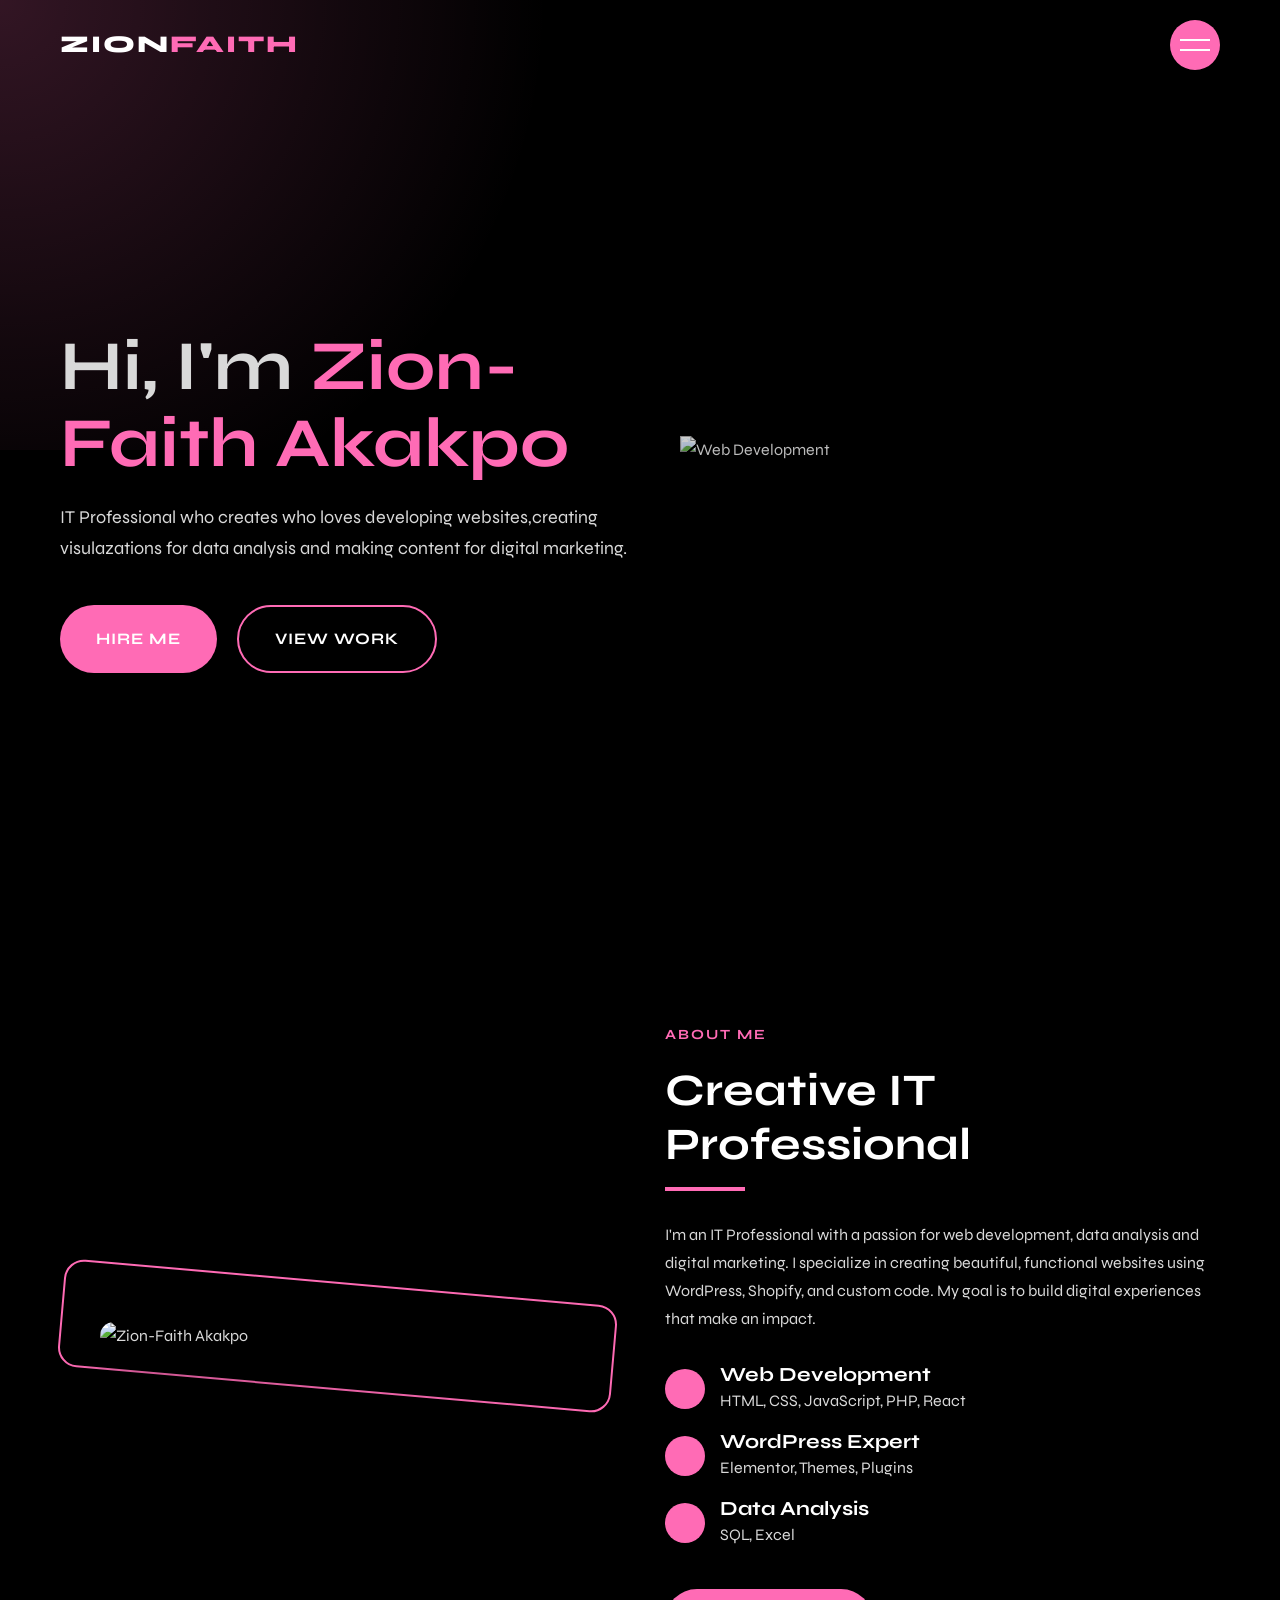
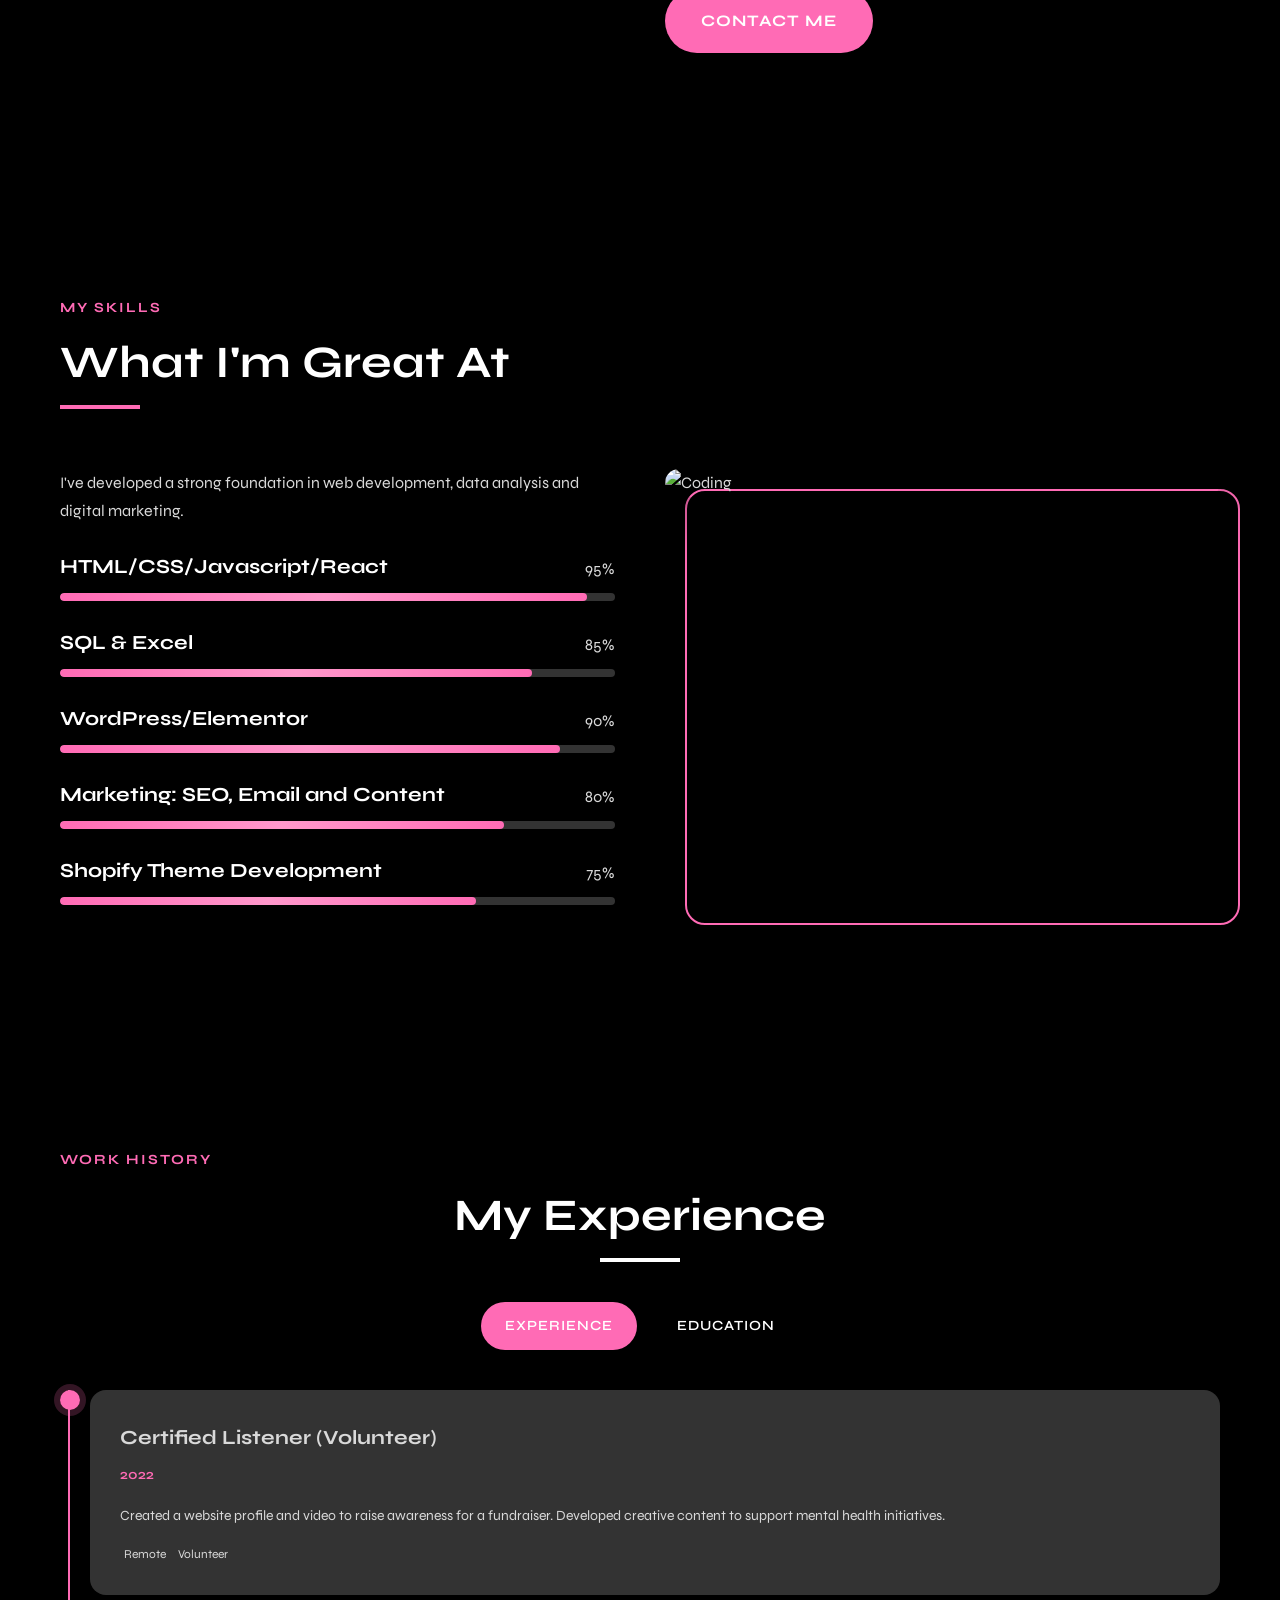
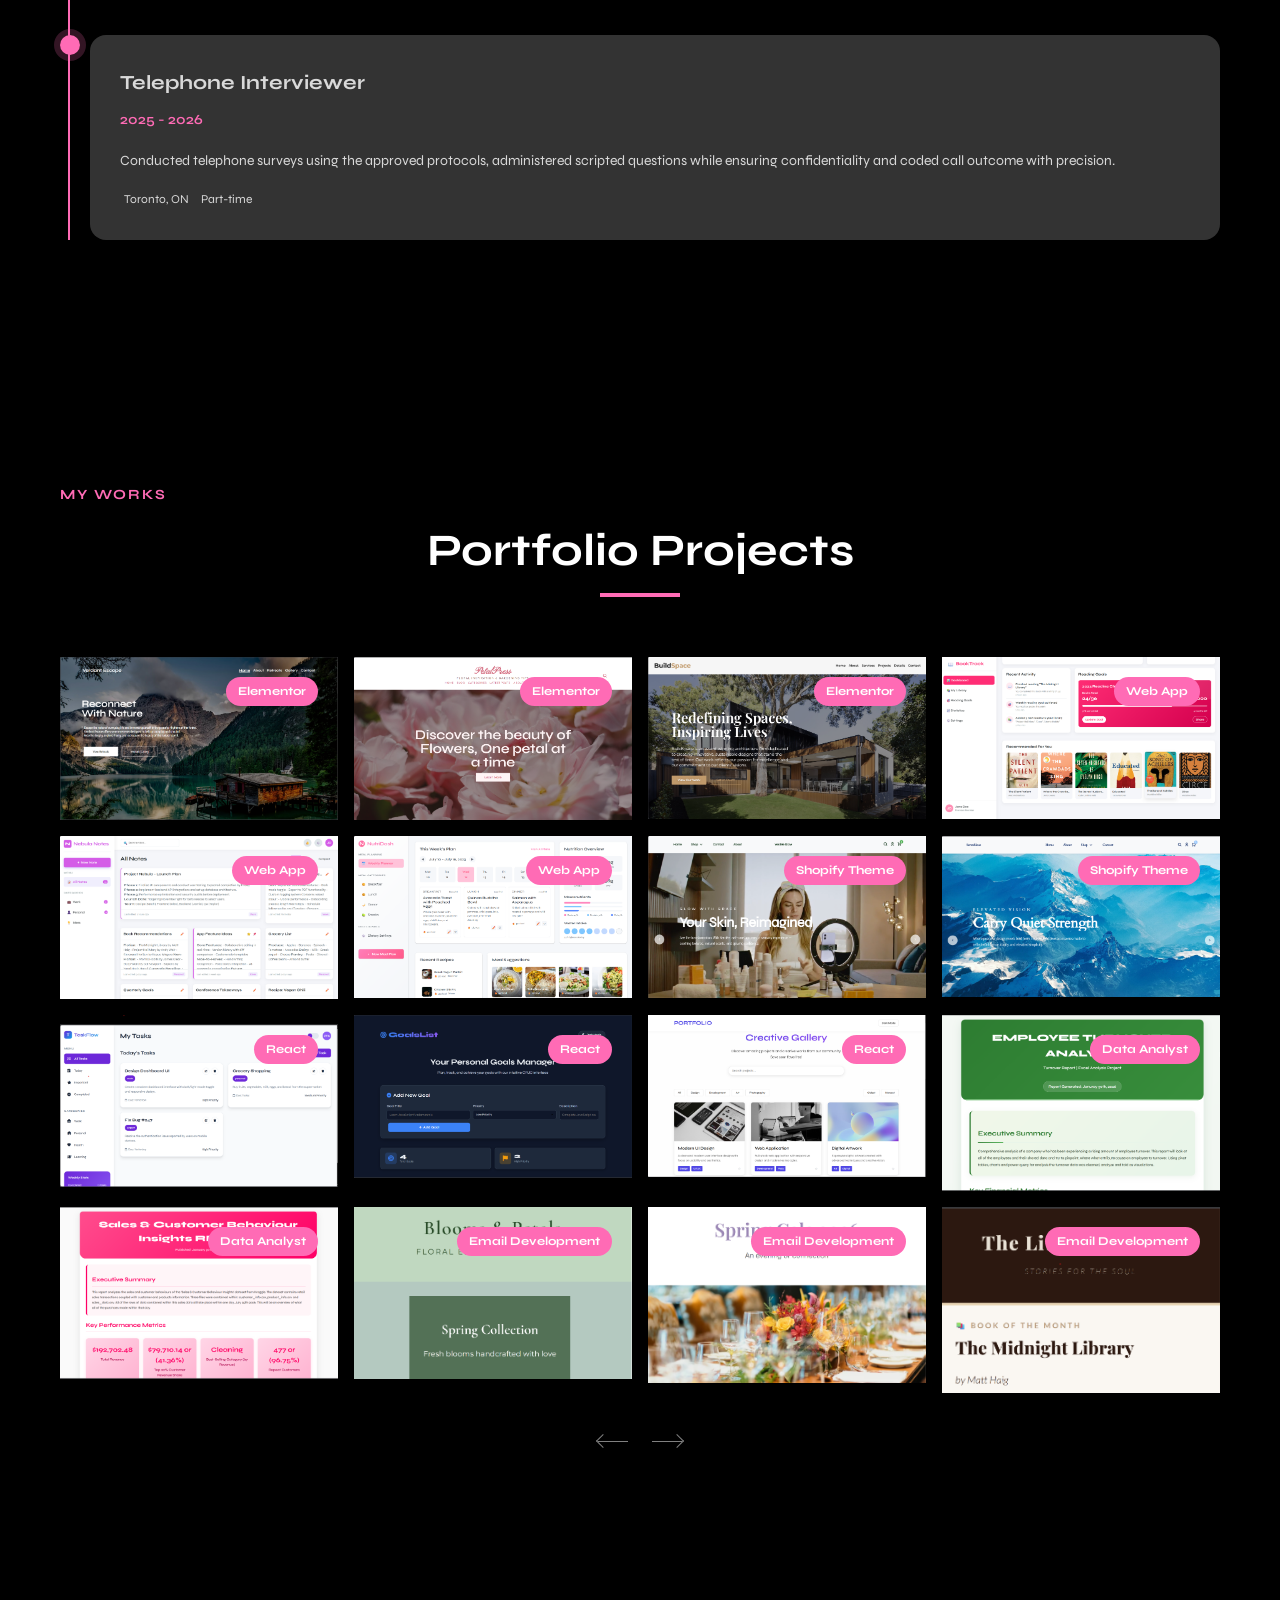
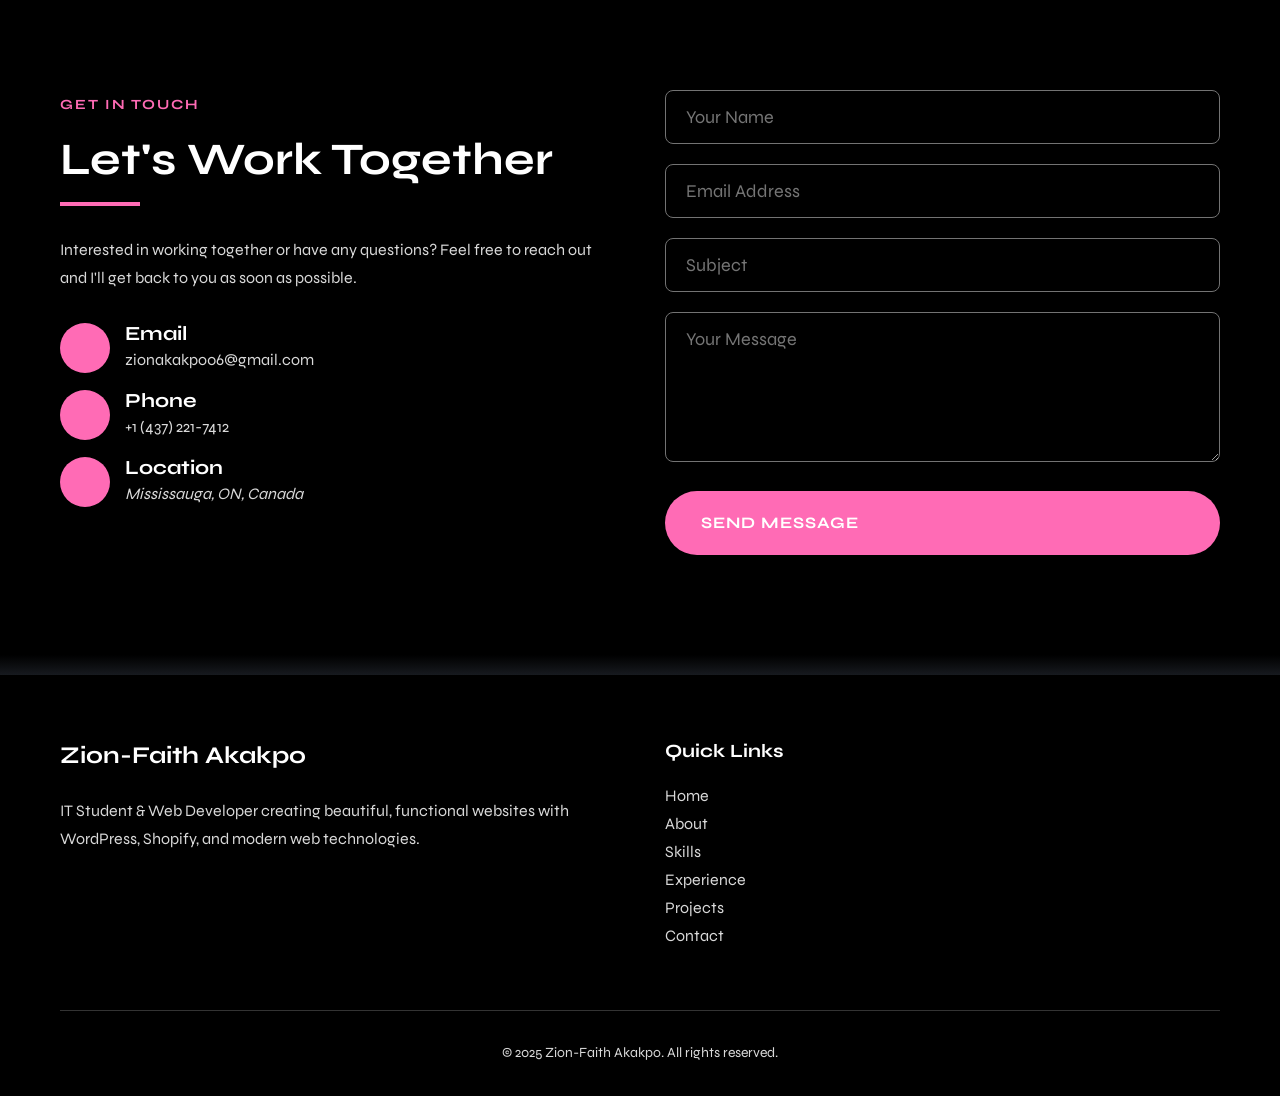
==== index.html @ a7932c6c "updated website" ====
<!DOCTYPE html>
<html lang="en">
<head>
  <meta charset="UTF-8">
  <meta name="viewport" content="width=device-width, initial-scale=1.0">
  <title>Zion-Faith Akakpo | IT Student & Web Developer</title>
  <link rel="preconnect" href="https://fonts.googleapis.com">
  <link rel="preconnect" href="https://fonts.gstatic.com" crossorigin>
  <link href="https://fonts.googleapis.com/css2?family=Syne:wght@400;600;700;800&display=swap" rel="stylesheet">
  <link rel="stylesheet" href="css/style.css">
</head>
<body>
  <!-- Preloader -->
  <div class="preloader" data-preloader>
    <div class="circle"></div>
  </div>

  <!-- Header -->
  <header class="header" data-header>
    <div class="container">
      <a href="#" class="logo">Zion<span>Faith</span></a>
      
      <button class="nav-toggle-btn" data-nav-toggler>
        <span class="line line-1"></span>
        <span class="line line-2"></span>
      </button>
      
      <nav class="navbar" data-navbar>
        <ul class="navbar-list">
          <li><a href="#home" class="navbar-link active">Home</a></li>
          <li><a href="#about" class="navbar-link">About</a></li>
          <li><a href="#skills" class="navbar-link">Skills</a></li>
          <li><a href="#experience" class="navbar-link">Experience</a></li>
          <li><a href="#portfolio" class="navbar-link">Projects</a></li>
          <li><a href="#contact" class="navbar-link">Contact</a></li>
        </ul>
      </nav>
      
      <div class="overlay" data-nav-toggler data-overlay></div>
    </div>
  </header>

  <!-- Hero Section -->
  <section class="hero" id="home">
    <div class="container">
      <div class="hero-content">
        <h1 class="hero-title">Hi, I'm <span>Zion-Faith Akakpo</span></h1>
        <p class="hero-text">
          IT Professional who creates who loves developing websites,creating visulazations for data analysis and making content for digital marketing.
        </p>
        <div class="hero-btns">
          <a href="#contact" class="btn">Hire Me</a>
          <a href="#portfolio" class="btn btn-outline">View Work</a>
        </div>
      </div>
      
      <div class="hero-banner">
        <img src="https://images.unsplash.com/photo-1571171637578-41bc2dd41cd2?ixlib=rb-4.0.3&ixid=M3wxMjA3fDB8MHxwaG90by1wYWdlfHx8fGVufDB8fHx8fA%3D%3D&auto=format&fit=crop&w=1470&q=80" alt="Web Development" loading="lazy">
      </div>
    </div>
  </section>

  <!-- About Section -->
  <section class="section about" id="about">
    <div class="container">
      <div class="about-banner">
        <div class="about-img img-holder">
          <img src="https://images.unsplash.com/photo-1555099962-4199c345e5dd?q=80&w=870&auto=format&fit=crop&ixlib=rb-4.1.0&ixid=M3wxMjA3fDB8MHxwaG90by1wYWdlfHx8fGVufDB8fHx8fA%3D%3D" alt="Zion-Faith Akakpo" loading="lazy">
        </div>
      </div>
      
      <div class="about-content">
        <p class="section-subtitle">About Me</p>
        <h2 class="h2 section-title">Creative IT Professional</h2>
        <p class="about-text">
          I'm an IT Professional with a passion for web development, data analysis and digital marketing. I specialize in creating beautiful, functional websites using WordPress, Shopify, and custom code. My goal is to build digital experiences that make an impact.
        </p>
        
        <ul class="about-list">
          <li class="about-item">
            <div class="about-item-icon">
              <ion-icon name="code-slash-outline"></ion-icon>
            </div>
            <div>
              <h3 class="h5">Web Development</h3>
              <p>HTML, CSS, JavaScript, PHP, React</p>
            </div>
          </li>
          
          <li class="about-item">
            <div class="about-item-icon">
              <ion-icon name="logo-wordpress"></ion-icon>
            </div>
            <div>
              <h3 class="h5">WordPress Expert</h3>
              <p>Elementor, Themes, Plugins</p>
            </div>
          </li>
          
          <li class="about-item">
            <div class="about-item-icon">
              <ion-icon name="cart-outline"></ion-icon>
            </div>
            <div>
              <h3 class="h5">Data Analysis</h3>
              <p>SQL, Excel</p>
            </div>
          </li>
        </ul>
        
        <a href="#contact" class="btn">Contact Me</a>
      </div>
    </div>
  </section>

  <!-- Skills Section -->
  <section class="section skills" id="skills">
    <div class="container">
      <p class="section-subtitle">My Skills</p>
      <h2 class="h2 section-title">What I'm Great At</h2>
      
      <div class="skills-content">
        <div>
          <p class="skills-text">
            I've developed a strong foundation in web development, data analysis and digital marketing.
          </p>
          
          <div class="skill-item">
            <div class="skill-top">
              <h3 class="h5">HTML/CSS/Javascript/React</h3>
              <span>95%</span>
            </div>
            <div class="skill-bar">
              <div class="skill-progress" style="width: 95%;"></div>
            </div>
          </div>
          
          <div class="skill-item">
            <div class="skill-top">
              <h3 class="h5">SQL & Excel</h3>
              <span>85%</span>
            </div>
            <div class="skill-bar">
              <div class="skill-progress" style="width: 85%;"></div>
            </div>
          </div>
          
          <div class="skill-item">
            <div class="skill-top">
              <h3 class="h5">WordPress/Elementor</h3>
              <span>90%</span>
            </div>
            <div class="skill-bar">
              <div class="skill-progress" style="width: 90%;"></div>
            </div>
          </div>
          
          <div class="skill-item">
            <div class="skill-top">
              <h3 class="h5">Marketing: SEO, Email and Content</h3>
              <span>80%</span>
            </div>
            <div class="skill-bar">
              <div class="skill-progress" style="width: 80%;"></div>
            </div>
          </div>
          
          <div class="skill-item">
            <div class="skill-top">
              <h3 class="h5">Shopify Theme Development</h3>
              <span>75%</span>
            </div>
            <div class="skill-bar">
              <div class="skill-progress" style="width: 75%;"></div>
            </div>
          </div>
        </div>
        
        <div class="skills-banner">
          <img src="https://images.unsplash.com/photo-1555066931-4365d14bab8c?ixlib=rb-4.0.3&ixid=M3wxMjA3fDB8MHxwaG90by1wYWdlfHx8fGVufDB8fHx8fA%3D%3D&auto=format&fit=crop&w=1470&q=80" alt="Coding" loading="lazy">
        </div>
      </div>
    </div>
  </section>

  <!-- Experience Section (Updated) -->
  <section class="section experience" id="experience">
    <div class="container">
      <p class="section-subtitle">Work History</p>
      <h2 class="h2 section-title center" style="text-align: center;">My Experience</h2>
      
      <div class="experience-tabs">
        <button class="experience-tab-btn active" data-tab-btn="work">Experience</button>
        <button class="experience-tab-btn" data-tab-btn="education">Education</button>
      </div>
      
      <div class="experience-tab-content active" data-tab-content="work">
        <div class="experience-timeline">
          <div class="experience-item">
            <div class="experience-card">
              <h3 class="card-title">Certified Listener (Volunteer)</h3>
              <p class="card-subtitle">2022</p>
              <p class="card-text">
                Created a website profile and video to raise awareness for a fundraiser. Developed creative content to support mental health initiatives.
              </p>
              <div class="card-meta">
                <div class="card-meta-item">
                  <ion-icon name="location-outline"></ion-icon>
                  <span>Remote</span>
                </div>
                <div class="card-meta-item">
                  <ion-icon name="time-outline"></ion-icon>
                  <span>Volunteer</span>
                </div>
              </div>
            </div>
          </div>

            <div class="experience-item">
            <div class="experience-card">
              <h3 class="card-title">Telephone Interviewer </h3>
              <p class="card-subtitle">2025 - 2026</p>
              <p class="card-text">
               Conducted telephone surveys using the approved protocols, administered scripted questions while ensuring confidentiality and coded call outcome with precision.
              </p>
              <div class="card-meta">
                <div class="card-meta-item">
                  <ion-icon name="location-outline"></ion-icon>
                  <span>Toronto, ON</span>
                </div>
                <div class="card-meta-item">
                  <ion-icon name="time-outline"></ion-icon>
                  <span>Part-time</span>
                </div>
              </div>
            </div>
          </div>
          
        </div>
      </div>
      
      <div class="experience-tab-content" data-tab-content="education">
        <div class="experience-timeline">
          <div class="experience-item">
            <div class="experience-card">
              <h3 class="card-title">Information Technology</h3>
              <p class="card-subtitle">York University (Current)</p>
              <p class="card-text">
                Currently pursuing a degree in Information Technology with a focus on web development and digital media.
              </p>
              <div class="card-meta">
                <div class="card-meta-item">
                  <ion-icon name="location-outline"></ion-icon>
                  <span>Toronto, ON</span>
                </div>
              </div>
            </div>
          </div>
        </div>
      </div>
    </div>
  </section>

   <section class="section portfolio" id="portfolio" aria-label="portfolio">
        <div class="container">

          <p class="section-subtitle">My Works</p>

          <h2 class="h2 section-title">Portfolio Projects</h2>

          <div class="slider" data-slider>

            <ul class="slider-container" data-slider-container>

              <li class="slider-item">
                <div class="portfolio-card">
                  <span class="card-badge">Elementor</span>
                  <div class="img-holder" style="--width: 600; --height: 400;">
                    <img src="images/escape.png" width="600" height="400" loading="lazy" alt="E-commerce Platform" class="img-cover">
                  </div>

                  <a href="https://verdant-escape.netlify.app/" class="layer-link" aria-label="More about NovaShop project">
                     <div class="card-content">
                    <h3 class="h3 card-title">Verdant Escape</h3>
                    <p class="card-text">A calming retreat website inspired by nature and outdoor wellness.</p>
                  </div>
                  </a>
                </div>
              </li>
             
          

              <li class="slider-item">
                <div class="portfolio-card">
                  <span class="card-badge">Elementor</span>
                  <div class="img-holder" style="--width: 600; --height: 400;">
                    <img src="images/petalpress.png" width="600" height="400" loading="lazy" alt="Analytics Dashboard" class="img-cover">
                  </div>

                  <a href="https://petalpress.netlify.app/" class="layer-link" aria-label="More about DataViz Pro project">
                      <div class="card-content">
                    <h3 class="h3 card-title">PetalPress</h3>
                    <p class="card-text">A floral-themed blog layout for flower lovers and nature writers.</p>
                  </div>
                  </a>
                </div>
              </li>

              <li class="slider-item">
                <div class="portfolio-card">
                  <span class="card-badge">Elementor</span>
                  <div class="img-holder" style="--width: 600; --height: 400;">
                    <img src="images/buildspace.png" width="600" height="400" loading="lazy" alt="Fitness App" class="img-cover">
                  </div>


                  <a href="https://buildspacce.netlify.app/" class="layer-link" aria-label="More about FitTrack project">
                     <div class="card-content">
                    <h3 class="h3 card-title">BuildSpace</h3>
                    <p class="card-text">Minimal, bold portfolio site for a modern architecture firm.</p>
                  </div>
                  </a>
                </div>
              </li>

                <li class="slider-item">
                <div class="portfolio-card">
                  <span class="card-badge">Web App</span>
                  <div class="img-holder" style="--width: 600; --height: 400;">
                    <img src="images/booktrack.png" width="600" height="400" loading="lazy" alt="E-commerce Platform" class="img-cover">
                  </div> 

                  <a href="https://booktrackk.netlify.app/" class="layer-link" aria-label="More about NovaShop project">
                     <div class="card-content">
                    <h3 class="h3 card-title">BookTrack</h3>
                    <p class="card-text">Track your book reading progress with a clean dashboard interface.</p>
                  </div>
                  </a>
                </div>
              </li>
             
          

              <li class="slider-item">
                <div class="portfolio-card">
                  <span class="card-badge">Web App</span>
                  <div class="img-holder" style="--width: 600; --height: 400;">
                    <img src="images/notes.png" width="600" height="400" loading="lazy" alt="Analytics Dashboard" class="img-cover">
                  </div>

                  <a href="https://nebulanotess.netlify.app/" class="layer-link" aria-label="More about DataViz Pro project">
                  <div class="card-content">
                    <h3 class="h3 card-title">Nebula Notes</h3>
                    <p class="card-text">Organize and store notes with a simple, intuitive note-taking tool.</p>
                  </div>
                  </a>
                </div>
              </li>

              <li class="slider-item">
                <div class="portfolio-card">
                  <span class="card-badge">Web App</span>
                  <div class="img-holder" style="--width: 600; --height: 400;">
                    <img src="images/nutridash.png" width="600" height="400" loading="lazy" alt="Fitness App" class="img-cover">
                  </div>

              
                  <a href="https://nutriidash.netlify.app/" class="layer-link" aria-label="More about FitTrack project">
                     <div class="card-content">
                    <h3 class="h3 card-title">NutriDash</h3>
                    <p class="card-text">Plan weekly meals with this personal meal-planning dashboard.</p>
                  </div>
                  </a>
                </div>
              </li>

               <li class="slider-item">
                <div class="portfolio-card">
                  <span class="card-badge">Shopify Theme</span>
                  <div class="img-holder" style="--width: 600; --height: 400;">
                    <img src="images/verdee.png" width="600" height="400" loading="lazy" alt="Analytics Dashboard" class="img-cover">
                  </div>

                  
                <a href="https://verdee-glow.myshopify.com" class="layer-link" aria-label="More about DataViz Pro project">
                    <div class="card-content">
                    <h3 class="h3 card-title">Verdee</h3>
                    <p class="card-text">Elegant green skincare Shopify theme made for skin shops.</p>
                    <p>Password: <strong>verdee</strong></p>
                  </div>
                  </a>
                </div>
              </li>

              <li class="slider-item">
                <div class="portfolio-card">
                  <span class="card-badge">Shopify Theme</span>
                  <div class="img-holder" style="--width: 600; --height: 400;">
                    <img src="images/serene.png" width="600" height="400" loading="lazy" alt="Fitness App" class="img-cover">
                  </div>

                 
                  <a href="https://serenbleue.myshopify.com/" class="layer-link" aria-label="More about FitTrack project">
                     <div class="card-content">
                    <h3 class="h3 card-title">SereneBleue</h3>
                    <p class="card-text"> Soft, minimalist Shopify theme for purse and accessory shops.</p>
                     <p>Password: <strong>serene</strong></p>

                  </div>
                  </a>
                </div>
              </li>


              <!-- React -->
                <li class="slider-item">
                <div class="portfolio-card">
                  <span class="card-badge">React</span>
                  <div class="img-holder" style="--width: 600; --height: 400;">
                    <img src="images/taskflow.png" width="600" height="400" loading="lazy" alt="Fitness App" class="img-cover">
                  </div>

                 
                  <a href="https://tasksfloww.netlify.app/" class="layer-link" aria-label="More about FitTrack project">
                     <div class="card-content">
                    <h3 class="h3 card-title">TaskFlow</h3>
                    <p class="card-text">A task dashboard that helps users keep track of their tasks.</p>
                  </div>
                  </a>
                </div>
              </li>

               <li class="slider-item">
                <div class="portfolio-card">
                  <span class="card-badge">React</span>
                  <div class="img-holder" style="--width: 600; --height: 400;">
                    <img src="images/goallist.png" width="600" height="400" loading="lazy" alt="Fitness App" class="img-cover">
                  </div>

                 
                  <a href="https://goallists.netlify.app/" class="layer-link" aria-label="More about FitTrack project">
                     <div class="card-content">
                    <h3 class="h3 card-title">GoalList</h3>
                    <p class="card-text">A goal dashboard that helps users keep track of their goals!</p>
                  </div>
                  </a>
                </div>
              </li>


               <li class="slider-item">
                <div class="portfolio-card">
                  <span class="card-badge">React</span>
                  <div class="img-holder" style="--width: 600; --height: 400;">
                    <img src="images/creative.png" width="600" height="400" loading="lazy" alt="Fitness App" class="img-cover">
                  </div>

                 
                  <a href="https://creativeeprofile.netlify.app/" class="layer-link" aria-label="More about FitTrack project">
                     <div class="card-content">
                    <h3 class="h3 card-title">Creative Profile</h3>
                    <p class="card-text">A creative gallery where user can add their projects to a community!</p>
                  </div>
                  </a>
                </div>
              </li>

            <!-- Data Analyst -->


                <li class="slider-item">
                <div class="portfolio-card">
                  <span class="card-badge">Data Analyst</span>
                  <div class="img-holder" style="--width: 600; --height: 400;">
                    <img src="images/excel.png" width="600" height="400" loading="lazy" alt="Fitness App" class="img-cover">
                  </div>

                 
                  <a href="https://creativeeprofile.netlify.app/" class="layer-link" aria-label="More about FitTrack project">
                     <div class="card-content">
                    <h3 class="h3 card-title">Employee Turnover Report</h3>
                    <p class="card-text"></p>
                  </div>
                  </a>
                </div>
              </li>
              
                 <li class="slider-item">
                <div class="portfolio-card">
                  <span class="card-badge">Data Analyst</span>
                  <div class="img-holder" style="--width: 600; --height: 400;">
                    <img src="images/sql.png" width="600" height="400" loading="lazy" alt="Fitness App" class="img-cover">
                  </div>

                 
                  <a href="https://creativeeprofile.netlify.app/" class="layer-link" aria-label="More about FitTrack project">
                     <div class="card-content">
                    <h3 class="h3 card-title">Sales Analysis Report</h3>
                  </div>
                  </a>
                </div>
              </li>

                <li class="slider-item">
                <div class="portfolio-card">
                  <span class="card-badge">Email Development</span>
                  <div class="img-holder" style="--width: 600; --height: 400;">
                    <img src="images/blooms.png" width="600" height="400" loading="lazy" alt="Fitness App" class="img-cover">
                  </div>

                 
                  <a href="https://bloomsandpetalss.netlify.app/" class="layer-link" aria-label="More about FitTrack project">
                     <div class="card-content">
                    <h3 class="h3 card-title">Blooms & Petals</h3>
                  </div>
                  </a>
                </div>
              </li>

                 <li class="slider-item">
                <div class="portfolio-card">
                  <span class="card-badge">Email Development</span>
                  <div class="img-holder" style="--width: 600; --height: 400;">
                    <img src="images/spring.png" width="600" height="400" loading="lazy" alt="Fitness App" class="img-cover">
                  </div>

                 
                  <a href="https://spring-gala.netlify.app/" class="layer-link" aria-label="More about FitTrack project">
                     <div class="card-content">
                    <h3 class="h3 card-title">Spring Gala</h3>
                  </div>
                  </a>
                </div>
              </li>

                 <li class="slider-item">
                <div class="portfolio-card">
                  <span class="card-badge">Email Development</span>
                  <div class="img-holder" style="--width: 600; --height: 400;">
                    <img src="images/literary.png" width="600" height="400" loading="lazy" alt="Fitness App" class="img-cover">
                  </div>

                 
                  <a href="https://literaryledger.netlify.app/" class="layer-link" aria-label="More about FitTrack project">
                     <div class="card-content">
                    <h3 class="h3 card-title">Literary Ledger</h3>
                  </div>
                  </a>
                </div>
              </li>
              

              
            </ul>


            <div class="slider-controls">
              <button class="slider-control prev" data-slider-prev aria-label="Slide to previous item">
                <div class="line"></div>
                <div class="arrow"></div>
              </button>

              <button class="slider-control next" data-slider-next aria-label="Slide to next item">
                <div class="line"></div>
                <div class="arrow"></div>
              </button>
            </div>

          </div>

        </div>
   </section>


  <!-- Contact Section -->
  <section class="section contact" id="contact">
    <div class="container">
      <div class="contact-content">
        <p class="section-subtitle">Get In Touch</p>
        <h2 class="h2 section-title">Let's Work Together</h2>
        <p class="contact-text">
          Interested in working together or have any questions? Feel free to reach out and I'll get back to you as soon as possible.
        </p>
        
        <ul class="contact-list">
          <li class="contact-item">
            <div class="contact-item-icon">
              <ion-icon name="mail-outline"></ion-icon>
            </div>
            <div>
              <h3 class="h5">Email</h3>
              <a href="mailto:zionakakpo06@gmail.com" class="contact-link">zionakakpo06@gmail.com</a>
            </div>
          </li>
          
          <li class="contact-item">
            <div class="contact-item-icon">
              <ion-icon name="call-outline"></ion-icon>
            </div>
            <div>
              <h3 class="h5">Phone</h3>
              <a href="tel:+14372217412" class="contact-link">+1 (437) 221-7412</a>
            </div>
          </li>
          
          <li class="contact-item">
            <div class="contact-item-icon">
              <ion-icon name="location-outline"></ion-icon>
            </div>
            <div>
              <h3 class="h5">Location</h3>
              <address class="contact-link">Mississauga, ON, Canada</address>
            </div>
          </li>
        </ul>
      </div>
      
      <form action="" class="contact-form">
        <div class="input-wrapper">
          <input type="text" name="name" placeholder="Your Name" required class="input-field">
        </div>
        
        <div class="input-wrapper">
          <input type="email" name="email" placeholder="Email Address" required class="input-field">
        </div>
        
        <div class="input-wrapper">
          <input type="text" name="subject" placeholder="Subject" required class="input-field">
        </div>
        
        <div class="input-wrapper">
          <textarea name="message" placeholder="Your Message" required class="input-field"></textarea>
        </div>
        
        <button type="submit" class="btn form-btn">
          <span class="span">Send Message</span>
          <ion-icon name="paper-plane-outline"></ion-icon>
        </button>
      </form>
    </div>
  </section>

  <!-- Footer -->
  <footer class="footer">
    <div class="container">
      <div class="footer-top">
        <div>
          <h3 class="footer-title">Zion-Faith Akakpo</h3>
          <p class="footer-text">
            IT Student & Web Developer creating beautiful, functional websites with WordPress, Shopify, and modern web technologies.
          </p>
          
          <ul class="social-list">
            <li>
              <a href="https://github.com/faisy227" class="social-link">
                <ion-icon name="logo-github"></ion-icon>
              </a>
            </li>
            <li>
              <a href="https://www.linkedin.com/in/zion-faith-akakpo-7538b4277/" class="social-link">
                <ion-icon name="logo-linkedin"></ion-icon>
              </a>
            </li>
            <li>
              <a href="https://www.frontendmentor.io/profile/faisy227" class="social-link">
               <ion-icon name="storefront-outline"></ion-icon>
              </a>
            </li>
            <!-- <li>
              <a href="#" class="social-link">
                <ion-icon name="logo-twitter"></ion-icon>
              </a>
            </li> -->
          </ul>
        </div>
        
        <div>
          <h3 class="footer-list-title">Quick Links</h3>
          <ul class="footer-list">
            <li><a href="#home" class="footer-link">Home</a></li>
            <li><a href="#about" class="footer-link">About</a></li>
            <li><a href="#skills" class="footer-link">Skills</a></li>
            <li><a href="#experience" class="footer-link">Experience</a></li>
            <li><a href="#portfolio" class="footer-link">Projects</a></li>
            <li><a href="#contact" class="footer-link">Contact</a></li>
          </ul>
        </div>
      </div>
      
      <div class="footer-bottom">
        <p class="copyright">
          &copy; 2025 Zion-Faith Akakpo. All rights reserved.
        </p>
      </div>
    </div>
  </footer>

  <!-- Scripts -->
  <script src="js/script.js"></script>
  <script src="https://cdn.jsdelivr.net/npm/@emailjs/browser@3/dist/email.min.js"></script>
  <script src="js/contact.js"></script>
  <script type="module" src="https://unpkg.com/ionicons@5.5.2/dist/ionicons/ionicons.esm.js"></script>
  <script nomodule src="https://unpkg.com/ionicons@5.5.2/dist/ionicons/ionicons.js"></script>
  
</body>
</html>
---- css/style.css ----
/*-----------------------------------*\
      #CUSTOM PROPERTY
    \*-----------------------------------*/
    :root {
      --black: hsl(0, 0%, 0%);
      --white: hsl(0, 0%, 100%);
      --pink: hsl(330, 100%, 71%);
      --pink-light: hsl(330, 100%, 81%);
      --pink-dark: hsl(330, 100%, 61%);
      --gray: hsl(0, 0%, 45%);
      --gray-light: hsl(0, 0%, 85%);
      --gray-dark: hsl(0, 0%, 20%);
        --raisin-black: hsla(231, 10%, 14%, 1);
      --roman-silver: hsla(229, 10%, 57%, 1);
      --eerie-black: hsla(228, 9%, 10%, 1);
      
      --ff-syne: 'Syne', sans-serif;
      
      --fs-1: 5.5rem;
      --fs-2: 4.5rem;
      --fs-3: 3.5rem;
      --fs-4: 2.4rem;
      --fs-5: 2rem;
      --fs-6: 1.8rem;
      --fs-7: 1.4rem;
      --fs-8: 1.2rem;
      
      --fw-400: 400;
      --fw-600: 600;
      --fw-700: 700;
      --fw-800: 800;
      
      --section-padding: 120px;
      --radius-circle: 50%;
      --radius-pill: 100px;
      --transition-1: 0.25s ease;
      --transition-2: 0.5s ease;
      --cubic-in: cubic-bezier(0.51, 0.03, 0.64, 0.28);
      --cubic-out: cubic-bezier(0.05, 0.83, 0.52, 0.97);
      --cubic-bounce: 0.6s cubic-bezier(0.68, -0.55, 0.265, 1.55);
      --cubic-ease-out: 700ms cubic-bezier(0.17, 0.67, 0, 1.01);
    }

    /*-----------------------------------*\
      #RESET
    \*-----------------------------------*/
    *,
    *::before,
    *::after {
      margin: 0;
      padding: 0;
      box-sizing: border-box;
    }

    html {
      font-family: var(--ff-syne);
      font-size: 10px;
      scroll-behavior: smooth;
    }

    body {
      background-color: var(--black);
      color: var(--gray-light);
      font-size: 1.6rem;
      line-height: 1.75;
      overflow-x: hidden;
    }

    ::selection {
      background-color: var(--pink);
      color: var(--white);
    }

    ::-webkit-scrollbar { width: 8px; }
    ::-webkit-scrollbar-track { background: var(--black); }
    ::-webkit-scrollbar-thumb {
      background-color: var(--pink);
      border-radius: var(--radius-pill);
    }

    a { 
      color: inherit;
      text-decoration: none;
    }

    img { 
      display: block;
      max-width: 100%;
      height: auto;
    }

    button {
      background: none;
      border: none;
      font: inherit;
      cursor: pointer;
    }

    ul { list-style: none; }

    /*-----------------------------------*\
      #REUSED STYLE
    \*-----------------------------------*/
    .container {
      width: 100%;
      max-width: 1200px;
      margin: 0 auto;
      padding: 0 20px;
    }

    .section { padding-block: var(--section-padding); }

    .h1 { font-size: var(--fs-1); }
    .h2 { font-size: var(--fs-2); }
    .h3 { font-size: var(--fs-3); }
    .h4 { font-size: var(--fs-4); }
    .h5 { font-size: var(--fs-5); }
    .h6 { font-size: var(--fs-6); }

    .h1, .h2, .h3, .h4, .h5, .h6 {
      color: var(--white);
      font-weight: var(--fw-700);
      line-height: 1.2;
    }

    .text-center { text-align: center; }
    .text-pink { color: var(--pink); }
    .fw-600 { font-weight: var(--fw-600); }
    .fw-700 { font-weight: var(--fw-700); }
    .fw-800 { font-weight: var(--fw-800); }

    .btn {
      display: inline-flex;
      align-items: center;
      gap: 8px;
      padding: 18px 36px;
      color: var(--white);
      font-weight: var(--fw-700);
      text-transform: uppercase;
      letter-spacing: 1px;
      background-color: var(--pink);
      border-radius: var(--radius-pill);
      transition: var(--transition-1);
      position: relative;
      overflow: hidden;
      z-index: 1;
    }

    .btn::before {
      content: '';
      position: absolute;
      top: 0;
      left: -100%;
      width: 100%;
      height: 100%;
      background-color: var(--pink-dark);
      transition: var(--transition-2);
      z-index: -1;
    }

    .btn:hover::before {
      left: 0;
    }

    .btn-outline {
      background-color: transparent;
      border: 2px solid var(--pink);
    }

    .btn-outline:hover {
      background-color: var(--pink);
    }

    .section-title {
      position: relative;
      padding-bottom: 20px;
      margin-bottom: 40px;
    }

    .section-title::after {
      content: '';
      position: absolute;
      bottom: 0;
      left: 0;
      width: 80px;
      height: 4px;
      background-color: var(--pink);
    }

    .section-title.center::after {
      left: 50%;
      transform: translateX(-50%);
    }

    .section-subtitle {
      display: inline-block;
      color: var(--pink);
      font-size: var(--fs-7);
      font-weight: var(--fw-700);
      text-transform: uppercase;
      letter-spacing: 2px;
      margin-bottom: 15px;
    }

    .grid-list {
      display: grid;
      gap: 30px;
    }

    .has-before {
      position: relative;
      z-index: 1;
    }

    .has-before::before {
      content: '';
      position: absolute;
      inset: 0;
      background-color: var(--black);
      opacity: 0.8;
      z-index: -1;
    }

    .img-holder {
      position: relative;
      overflow: hidden;
    }

    .img-cover {
      width: 100%;
      height: 100%;
      object-fit: cover;
    }

    /*-----------------------------------*\
      #PRELOADER
    \*-----------------------------------*/

    .preloader {
      position: fixed;
      top: 0;
      left: 0;
      width: 100%;
      height: 100vh;
      background-color: var(--eerie-black);
      z-index: 10;
      display: grid;
      place-items: center;
      transition: var(--transition-2);
      transition-delay: 0.5s;
    }

    .preloader.loaded {
      opacity: 0;
      pointer-events: none;
    }

    .preloader .circle {
      width: 60px;
      height: 60px;
      border: 2px solid var(--black);
      border-top-color: var(--pink);
      border-radius: var(--radius-circle);
      animation: rotate360 1s linear infinite;
      transition: var(--transition-2);
    }

    @keyframes rotate360 {
      0% { transform: rotate(0); }
      100% { transform: rotate(1turn); }
    }

    .preloader.loaded .circle { opacity: 0; }
    /*-----------------------------------*\
      #HEADER
    \*-----------------------------------*/
    
    .header {
      position: fixed;
      top: 0;
      left: 0;
      width: 100%;
      padding: 20px 0;
      z-index: 1000;
      transition: var(--transition-1);
    }

    .header.active {
      background-color: rgba(0, 0, 0, 0.9);
      backdrop-filter: blur(10px);
      padding: 15px 0;
    }

    .header .container {
      display: flex;
      justify-content: space-between;
      align-items: center;
    }

    .logo {
      font-size: var(--fs-4);
      font-weight: var(--fw-800);
      color: var(--white);
      text-transform: uppercase;
      letter-spacing: 2px;
    }

    .logo span {
      color: var(--pink);
    }

    .nav-toggle-btn {
     width: 50px;
      height: 50px;
      background-color: var(--pink);
      border-radius: var(--radius-circle);
      display: grid;
      place-content: center;
      gap: 8px;
      transition: var(--transition-1);
    }
     .nav-toggle-btn:is(:hover, :focus-visible) { gap: 10px; }
    .nav-toggle-btn.active { gap: 8px; }

    .nav-toggle-btn .line {
      width: 30px;
      height: 2px;
      background-color: var(--white);
      transition: var(--transition-1);
    }

   .nav-toggle-btn.active .line-1 { transform: rotate(45deg) translate(4px, 4px); }
    .nav-toggle-btn.active .line-2 { transform: rotate(-45deg) translate(3px, -2px); }

    .navbar {
      position: absolute;
      top: 100%;
      right: -370px;
      max-width: 370px;
      width: 100%;
      background-color: var(--raisin-black);
      height: 100vh;
      padding: 56px 40px;
      visibility: hidden;
      transition: 0.25s var(--cubic-in);
      z-index: 1;
      border-left: 1px solid rgba(255, 255, 255, 0.1);
    }

    .navbar.active {
     transform: translateX(-370px);
      visibility: visible;
      transition-timing-function: var(--cubic-out);
    }
 .navbar-list {
      display: grid;
      gap: 24px;
    }
    .navbar-link {
     color: var(--white);
      font-size: var(--fs-5);
      font-weight: var(--fw-600);
      padding-block: 8px;
      transition: var(--transition-1);
      position: relative;
    }

    .navbar-link:hover {
     color: var(--white);
      font-size: var(--fs-5);
      font-weight: var(--fw-600);
      padding-block: 8px;
      transition: var(--transition-1);
      position: relative;
    }
 .navbar-link::before {
      content: '';
      position: absolute;
      bottom: 0;
      left: 0;
      width: 0;
      height: 2px;
      background: var(--pink);
      transition: var(--transition-1);
    }
     .navbar-link:is(:hover, :focus-visible)::before { 
      width: 100%;
    }

    .navbar-link.active {
      color: var(--pink);
    }

    .navbar-link.active::before {
      width: 100%;
    }
    .overlay {
      position: fixed;
      inset: 0;
      background-color: rgba(0, 0, 0, 0.7);
      opacity: 0;
      pointer-events: none;
      transition: var(--transition-1);
      z-index: 999;
    }

    .overlay.active {
      opacity: 1;
      pointer-events: all;
    }

    /*-----------------------------------*\
      #HERO
    \*-----------------------------------*/
    .hero {
      min-height: 100vh;
      display: flex;
      align-items: center;
      padding-top: 100px;
      position: relative;
      overflow: hidden;
    }

    .hero::before {
      content: '';
      position: absolute;
      top: -50%;
      left: -50%;
      width: 100%;
      height: 100%;
      background: radial-gradient(circle, var(--pink) 0%, transparent 70%);
      opacity: 0.2;
      z-index: -1;
      animation: pulse 15s infinite alternate;
    }

    @keyframes pulse {
      0% { transform: scale(1); }
      50% { transform: scale(1.2); }
      100% { transform: scale(1); }
    }

    .hero-content {
      width: 100%;
      max-width: 600px;
    }

    .hero-title {
      font-size: clamp(3.5rem, 8vw, 7rem);
      margin-bottom: 20px;
      line-height: 1.1;
    }

    .hero-title span {
      color: var(--pink);
    }

    .hero-text {
      margin-bottom: 40px;
      font-size: var(--fs-6);
    }

    .hero-btns {
      display: flex;
      gap: 20px;
      flex-wrap: wrap;
    }

    .hero-banner {
      position: absolute;
      top: 50%;
      right: 0;
      transform: translateY(-50%);
      width: 50%;
      max-width: 600px;
      z-index: -1;
      opacity: 0.8;
    }

    .hero-banner img {
      filter: grayscale(30%) contrast(120%);
    }

    /*-----------------------------------*\
      #ABOUT
    \*-----------------------------------*/
    .about .container {
      display: grid;
      grid-template-columns: 1fr 1fr;
      gap: 50px;
      align-items: center;
    }

    .about-banner {
      position: relative;
      padding: 40px;
    }

    .about-banner::before {
      content: '';
      position: absolute;
      top: 0;
      left: 0;
      width: 100%;
      height: 100%;
      border: 2px solid var(--pink);
      border-radius: 20px;
      z-index: -1;
      transform: rotate(5deg);
    }

    .about-img {
      border-radius: 20px;
      overflow: hidden;
      box-shadow: 0 20px 50px rgba(0, 0, 0, 0.5);
    }

    .about-content .section-title {
      margin-bottom: 30px;
    }

    .about-text {
      margin-bottom: 30px;
    }

    .about-list {
      margin-bottom: 40px;
    }

    .about-item {
      display: flex;
      align-items: center;
      gap: 15px;
      margin-bottom: 15px;
    }

    .about-item-icon {
      width: 40px;
      height: 40px;
      background-color: var(--pink);
      border-radius: var(--radius-circle);
      display: grid;
      place-items: center;
      flex-shrink: 0;
    }

    /*-----------------------------------*\
      #SKILLS
    \*-----------------------------------*/
    .skills .section-title {
      margin-bottom: 60px;
    }

    .skills-content {
      display: grid;
      grid-template-columns: 1fr 1fr;
      gap: 50px;
    }

    .skills-text {
      margin-bottom: 30px;
    }

    .skill-item:not(:last-child) {
      margin-bottom: 30px;
    }

    .skill-top {
      display: flex;
      justify-content: space-between;
      margin-bottom: 10px;
    }

    .skill-bar {
      height: 8px;
      background-color: var(--gray-dark);
      border-radius: var(--radius-pill);
      overflow: hidden;
    }

    .skill-progress {
      height: 100%;
      background-color: var(--pink);
      border-radius: inherit;
      position: relative;
    }

    .skill-progress::after {
      content: '';
      position: absolute;
      top: 0;
      left: 0;
      width: 100%;
      height: 100%;
      background: linear-gradient(90deg, transparent, rgba(255, 255, 255, 0.3), transparent);
      animation: shine 2s infinite;
    }

    @keyframes shine {
      0% { transform: translateX(-100%); }
      100% { transform: translateX(100%); }
    }

    .skills-banner {
      position: relative;
    }

    .skills-banner img {
      border-radius: 20px;
      box-shadow: 0 20px 50px rgba(0, 0, 0, 0.5);
    }

    .skills-banner::before {
      content: '';
      position: absolute;
      bottom: -20px;
      right: -20px;
      width: 100%;
      height: 100%;
      border: 2px solid var(--pink);
      border-radius: 20px;
      z-index: -1;
    }

    /*-----------------------------------*\
      #EXPERIENCE (Updated from 2nd-base.html)
    \*-----------------------------------*/
    .experience {
      background-color: var(--black);
      position: relative;
      overflow: hidden;
    }

    /* .experience::before {
      content: '';
      position: absolute;
      top: 0;
      left: 0;
      width: 100%;
      height: 100%;
      background: linear-gradient(135deg, var(--pink) 0%, transparent 70%);
      opacity: 0.1;
      z-index: -1;
    } */

    .experience .section-title.center::after {
      background-color: var(--white);
    }

    .experience-tabs {
      display: flex;
      flex-wrap: wrap;
      justify-content: center;
      gap: 16px;
      margin-block-end: 40px;
    }

    .experience-tab-btn {
      padding: 12px 24px;
      background-color: transparent;
      color: var(--white);
      font-size: var(--fs-7);
      font-weight: var(--fw-600);
      text-transform: uppercase;
      letter-spacing: 1px;
      border-radius: var(--radius-pill);
      transition: var(--transition-1);
    }

    .experience-tab-btn.active {
      background-color: var(--pink);
    }

    .experience-tab-content {
      display: none;
    }

    .experience-tab-content.active {
      display: block;
    }

    .experience-timeline {
      position: relative;
      padding-inline-start: 30px;
    }

    .experience-timeline::before {
     content: '';
      position: absolute;
      top: 0;
      left: 8px;
      width: 2px;
      height: 100%;
      background-color: var(--pink);
    }

    .experience-item {
      position: relative;
      padding-block-end: 40px;
    }

    .experience-item:last-child {
      padding-block-end: 0;
    }

    .experience-item::before {
      content: '';
      position: absolute;
      top: 0;
      left: -30px;
      width: 20px;
      height: 20px;
      border-radius: var(--radius-circle);
      background-color: var(--pink);
      outline: 6px solid rgba(255, 105, 180, 0.2);
    }

    .experience-card {
      background-color: var(--gray-dark);
      padding: 30px;
      border-radius: 16px;
      transition: var(--transition-1);
    }

    .experience-card:hover {
      transform: translateY(-5px);
      box-shadow: 0 10px 20px rgba(0, 0, 0, 0.2);
    }

    .experience-card .card-title {
      font-size: var(--fs-5);
      margin-block-end: 8px;
    }

    .experience-card .card-subtitle {
      font-size: var(--fs-7);
      color: var(--pink);
      font-weight: var(--fw-600);
      margin-block-end: 16px;
    }

    .experience-card .card-text {
      font-size: var(--fs-7);
    }

    .experience-card .card-meta {
      display: flex;
      flex-wrap: wrap;
      align-items: center;
      gap: 8px;
      margin-block-start: 16px;
    }

    .experience-card .card-meta-item {
      display: flex;
      align-items: center;
      gap: 4px;
      font-size: var(--fs-8);
      /* color: var(--gray-light); */
    }

    .experience-card .card-meta-item ion-icon {
      color: var(--pink);
      font-size: 1.4rem;
    }

    /*-----------------------------------*\
      #PORTFOLIO
    \*-----------------------------------*/

    .portfolio {
      background-color: var(--black);
      position: relative;
    }

    /* .portfolio::before {
      content: '';
      position: absolute;
      top: 0;
      left: 0;
      width: 100%;
      height: 20px;
      background: linear-gradient(to bottom, rgba(23, 26, 31, 1), rgba(23, 26, 31, 0));
    }

    .portfolio::after {
      content: '';
      position: absolute;
      bottom: 0;
      left: 0;
      width: 100%;
      height: 20px;
      background: linear-gradient(to top, rgba(23, 26, 31, 1), rgba(23, 26, 31, 0));
    } */

    .portfolio .section-title {
      text-align: center;
    }

    .portfolio .section-title::after {
      left: 50%;
      transform: translateX(-50%);
    }

    .slider {
      --slider-items: 1;
      --item-gap: 16px;
      margin-block-start: 60px;
      overflow: hidden;
    }

    .slider-container {
      position: relative;
      display: grid !important;
      justify-content: center;
      grid-template-columns: repeat(auto-fill, minmax(250px, 1fr));
      gap: var(--item-gap);
      transition: transform var(--cubic-ease-out);
    }

    /* .slider-item {
      --total-gap: calc(var(--item-gap) * (var(--slider-items) - 1));
      --item-width: calc((100% / var(--slider-items)) - (var(--total-gap) / var(--slider-items)));

      min-width: var(--item-width);
      width: var(--item-width);
    } */

    .portfolio-card {
      position: relative;
      background-color: transparent;
      transition: var(--cubic-ease-out);
      border-radius: var(--radius-16);
      overflow: hidden;
    }

    .portfolio-card .img-cover {
      transition: var(--cubic-ease-out);
    }

    .portfolio-card .card-content {
      position: absolute;
      bottom: 0;
      left: 0;
      width: 100%;
      padding: 30px;
      background: linear-gradient(to top, rgba(0, 0, 0, 0.9), transparent);
      transform: translateY(100%);
      opacity: 0;
      transition: var(--cubic-ease-out);
      z-index: 1;
    }

    .portfolio-card .card-title {
      margin-block-end: 8px;
    }

    .portfolio-card .card-text {
      font-size: var(--fs-7);
    }

    .portfolio-card .card-badge {
      position: absolute;
      top: 20px;
      right: 20px;
      background-color: var(--pink);
      color: var(--white);
      font-size: var(--fs-8);
      font-weight: var(--fw-700);
      padding: 4px 12px;
      border-radius: var(--radius-pill);
      z-index: 1;
    }

    .portfolio-card:is(:hover, :focus-within) .img-cover {
      transform: scale(1.1);
    }

    .portfolio-card:is(:hover, :focus-within) .card-content {
      transform: translateY(0);
      opacity: 1;
    }

    .slider-control {
      position: relative;
      max-width: max-content;
      padding-block: 8px;
      opacity: 0.5;
      transition: var(--transition-1);
    }

    .slider-control:hover {
      opacity: 1;
    }

    .slider-control .line {
      width: 30px;
      height: 1px;
      background-color: var(--white);
    }

    .slider-control .arrow {
      position: absolute;
      transform: translateY(-60%) rotate(45deg);
      width: 10px;
      height: 10px;
      border-style: solid;
      border-color: var(--white);
    }

    .slider-control.prev .arrow {
      left: 0;
      border-width: 0 0 1px 1px;
    }

    .slider-control.next .arrow {
      right: 0;
      border-width: 1px 1px 0 0;
    }

    .slider-controls {
      display: flex;
      justify-content: center;
      align-items: center;
      gap: 24px;
      margin-block-start: 40px;
    }



    /*-----------------------------------*\
      #CONTACT
    \*-----------------------------------*/
    .contact {
      background-color: var(--black);
      position: relative;
    }

    .contact::after{
         content: '';
      position: absolute;
      bottom: 0;
      left: 0;
      width: 100%;
      height: 20px;
      background: linear-gradient(to top, rgba(23, 26, 31, 1), rgba(23, 26, 31, 0));
    }
    .contact .container {
      display: grid;
      grid-template-columns: 1fr 1fr;
      gap: 50px;
    }

    .contact-content .section-title {
      margin-bottom: 30px;
    }

    .contact-text {
      margin-bottom: 30px;
    }

    .contact-list {
      margin-bottom: 40px;
    }

    .contact-item {
      display: flex;
      align-items: center;
      gap: 15px;
      margin-bottom: 15px;
    }

    .contact-item-icon {
      width: 50px;
      height: 50px;
      background-color: var(--pink);
      border-radius: var(--radius-circle);
      display: grid;
      place-items: center;
      flex-shrink: 0;
    }

    .contact-form .input-wrapper {
      margin-bottom: 20px;
    }

    .input-field {
      width: 100%;
      padding: 15px 20px;
      background-color: var(--black);
      color: var(--white);
      border: 1px solid var(--gray);
      border-radius: 8px;
      font-family: var(--ff-syne);
      font-size: var(--fs-6);
      transition: var(--transition-1);
    }

    .input-field:focus {
      border-color: var(--pink);
      outline: none;
    }

    textarea.input-field {
      min-height: 150px;
      resize: vertical;
    }

    .form-btn {
      width: 100%;
    }

    /*-----------------------------------*\
      #FOOTER
    \*-----------------------------------*/
    .footer {
      background-color: var(--black);
      padding: 60px 0 30px;
    }

    .footer-top {
      display: grid;
      grid-template-columns: 1fr 1fr;
      gap: 50px;
      margin-bottom: 60px;
    }

    .footer-title {
      color: var(--white);
      font-size: var(--fs-4);
      font-weight: var(--fw-700);
      margin-bottom: 20px;
    }

    .footer-text {
      margin-bottom: 20px;
    }

    .social-list {
      display: flex;
      gap: 15px;
    }

    .social-link {
      width: 45px;
      height: 45px;
      display: grid;
      place-items: center;
      border: 2px solid var(--white_a10);
      border-radius: var(--radius-circle);
      color: var(--white);
      transition: var(--transition-1);
    }

    .social-link:hover {
      background-color: var(--pink);
      border-color: var(--pink);
    }

    .footer-list-title {
      color: var(--white);
      font-weight: var(--fw-700);
      margin-bottom: 15px;
    }

    .footer-link {
      padding: 8px 0;
      transition: var(--transition-1);
    }

    .footer-link:hover {
      color: var(--pink);
      transform: translateX(5px);
    }

    .footer-bottom {
      padding-top: 30px;
      border-top: 1px solid var(--gray-dark);
      text-align: center;
    }

    .copyright {
      font-size: var(--fs-7);
    }

    /*-----------------------------------*\
      #MEDIA QUERIES
    \*-----------------------------------*/
    @media (max-width: 992px) {
      .about .container,
      .skills-content,
      .contact .container {
        grid-template-columns: 1fr;
      }

      .hero-banner {
        display: none;
      }

      .hero-content {
        max-width: 100%;
      }

      /* .experience-timeline::before {
        left: 30px;
      }

      .experience-item {
        width: 100%;
        padding-left: 70px;
        padding-right: 0;
      }

      .experience-item:nth-child(even) {
        left: 0;
      }

      .experience-item::after {
        left: 20px !important;
      } */
    }

    @media (max-width: 768px) {
      .section {
        padding-block: 80px;
      }

      .hero-title {
        font-size: clamp(3rem, 6vw, 4.5rem);
      }

      .hero-btns {
        flex-direction: column;
      }

      .btn {
        width: 100%;
        justify-content: center;
      }

      .footer-top {
        grid-template-columns: 1fr;
      }
    }

    @media (max-width: 576px) {
      .section-title {
        font-size: var(--fs-3);
      }

      .slider-item {
        min-width: 280px;
      }
    }
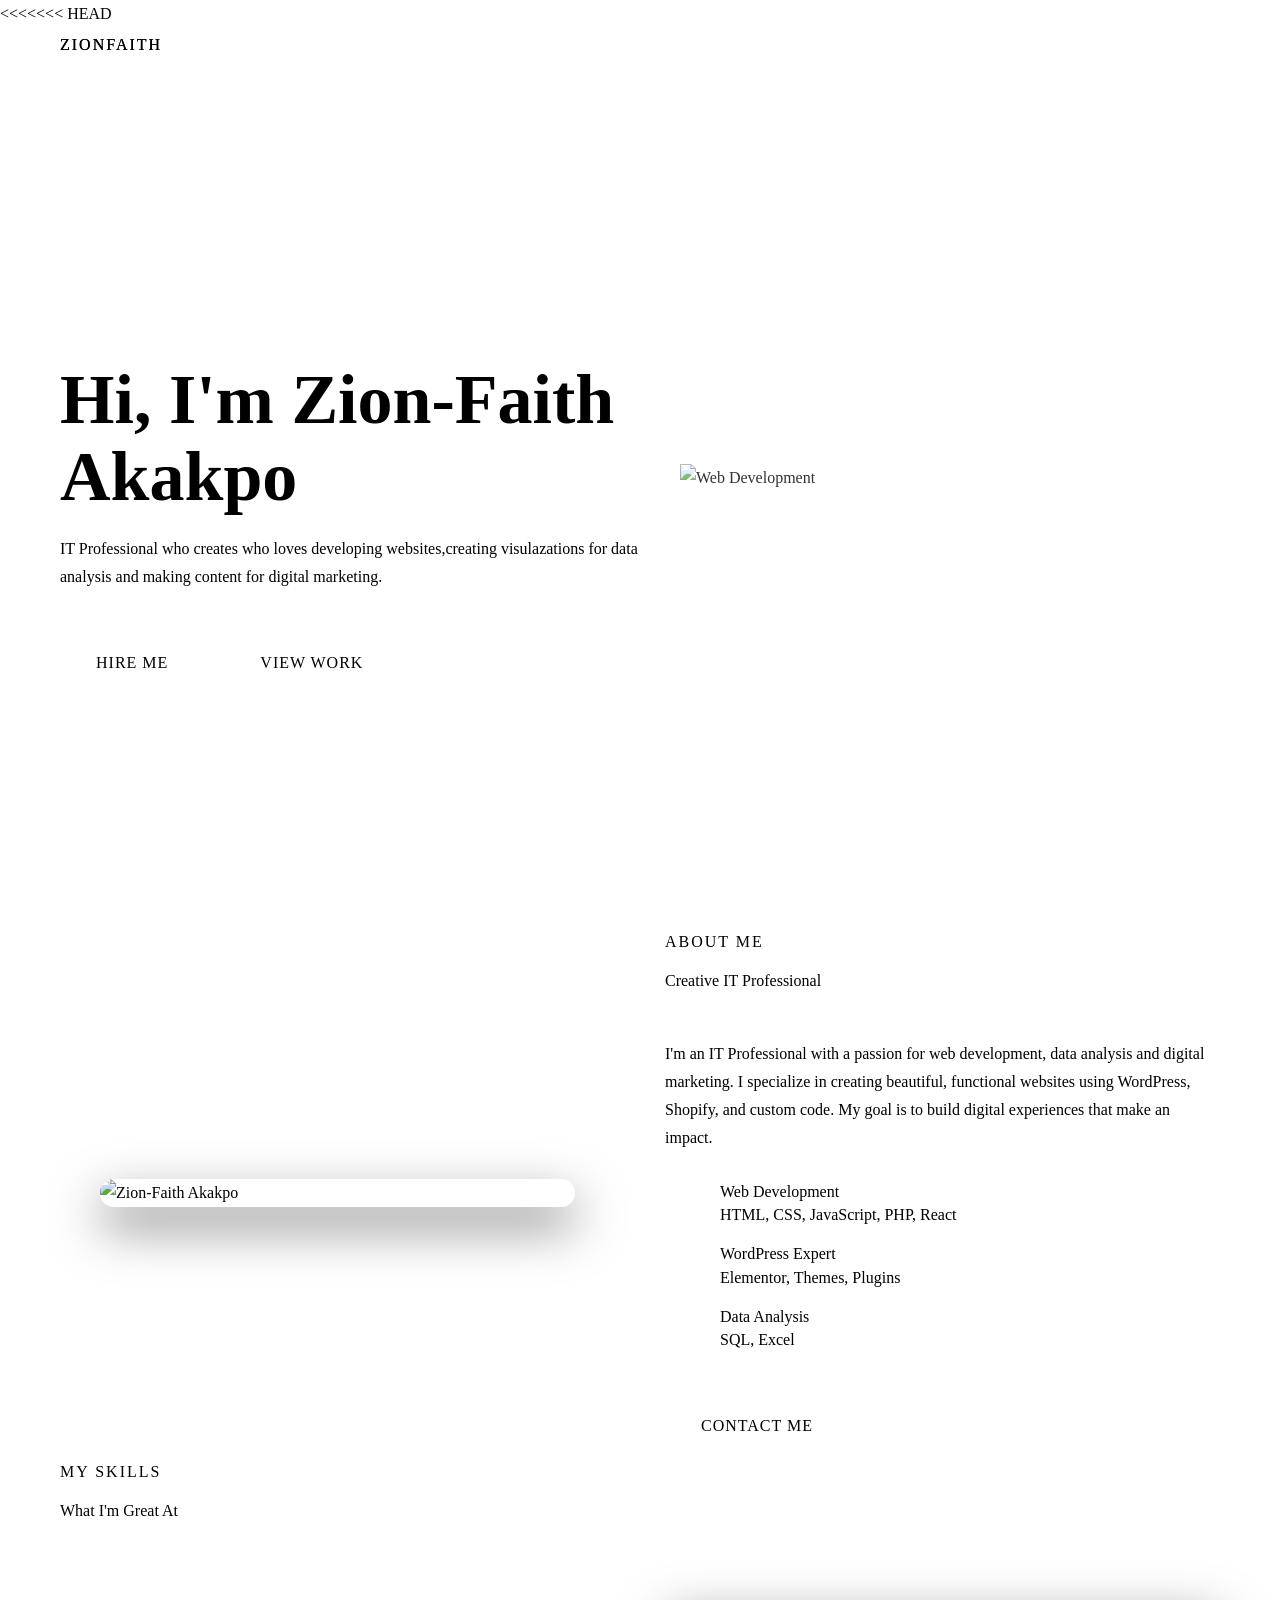
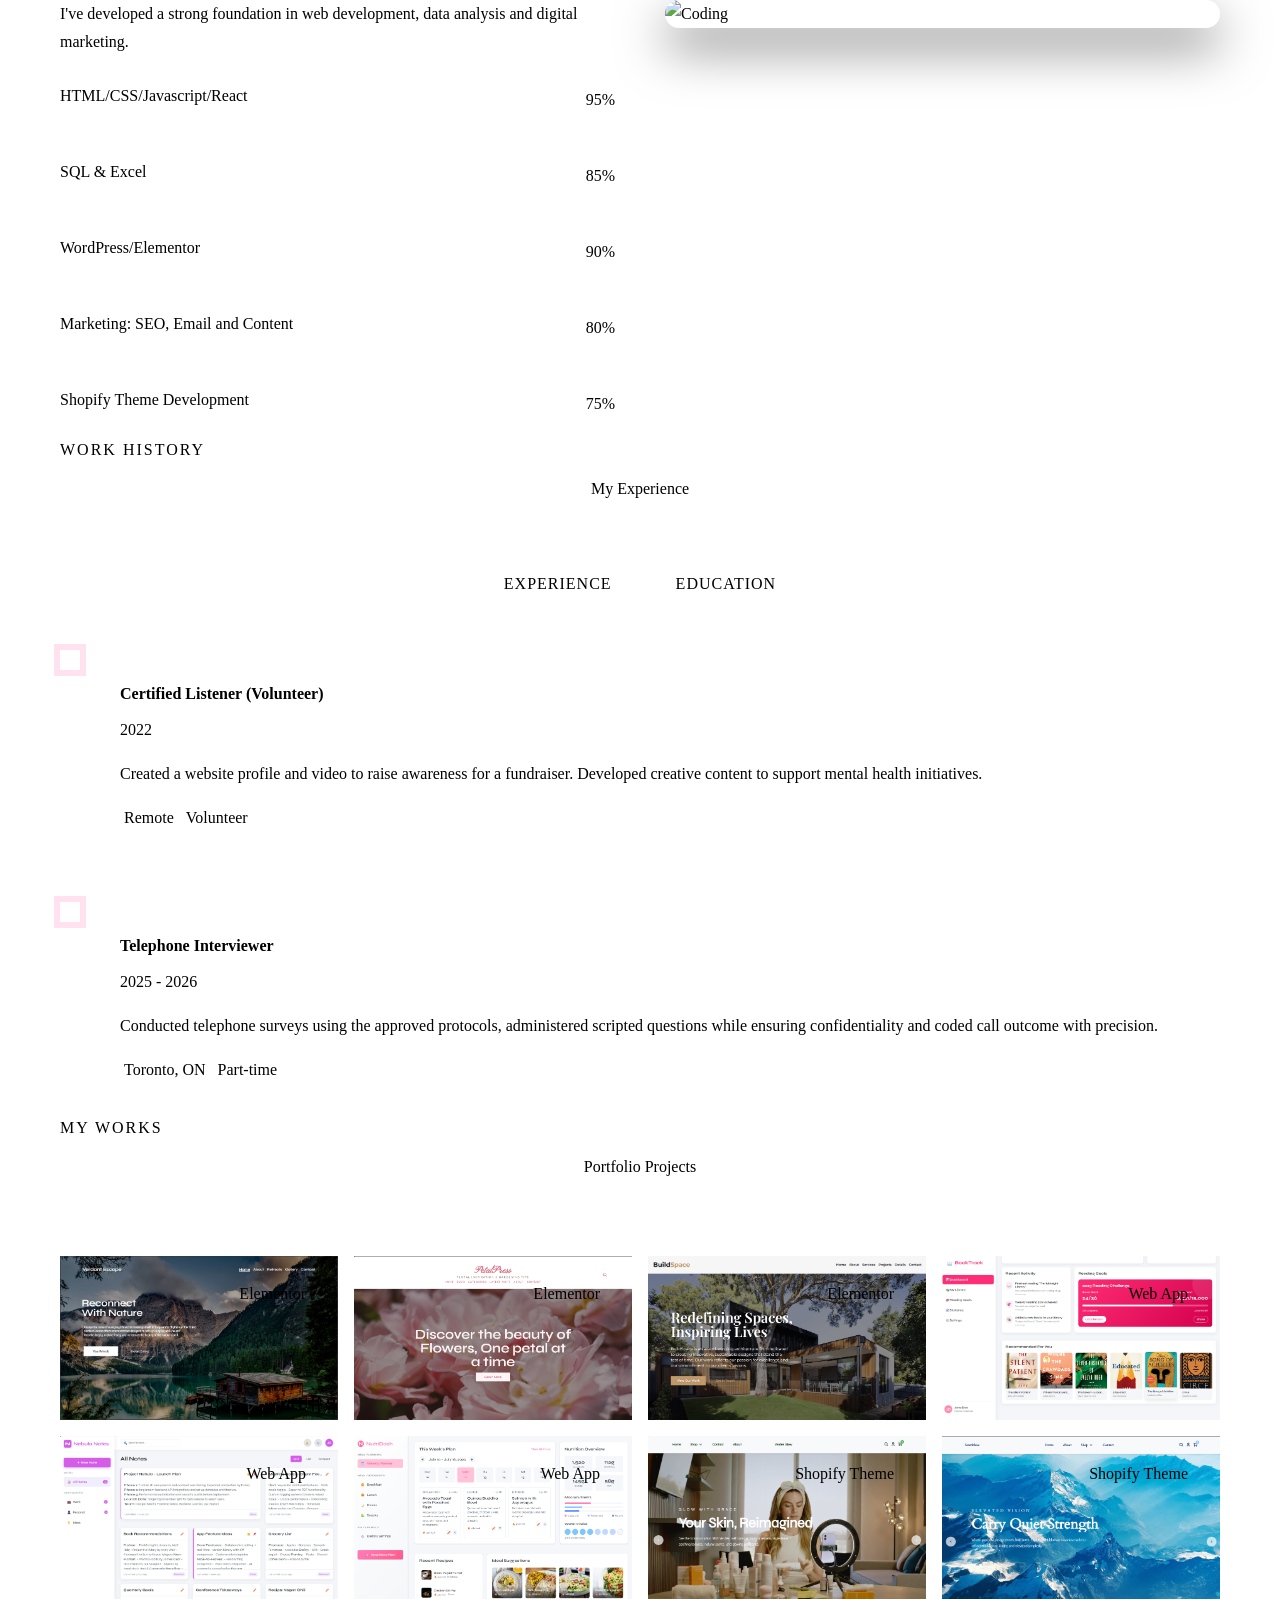
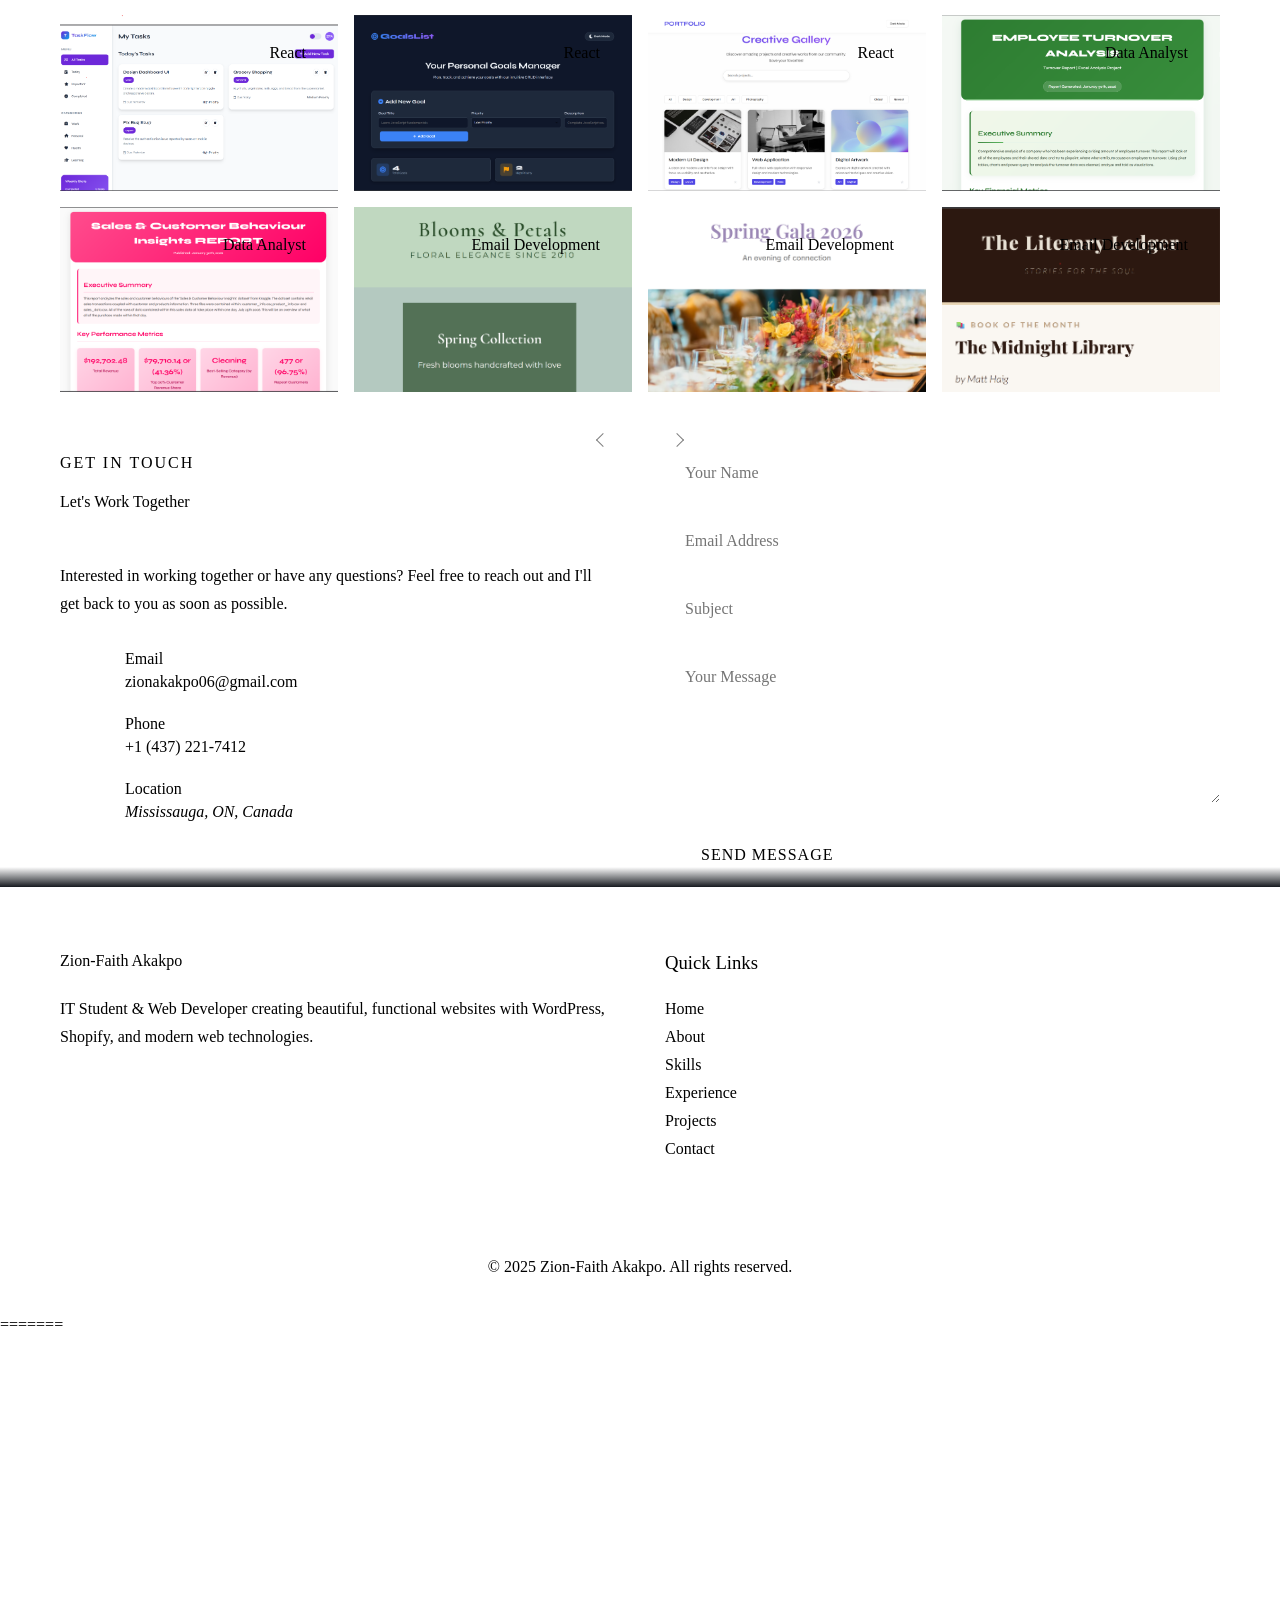
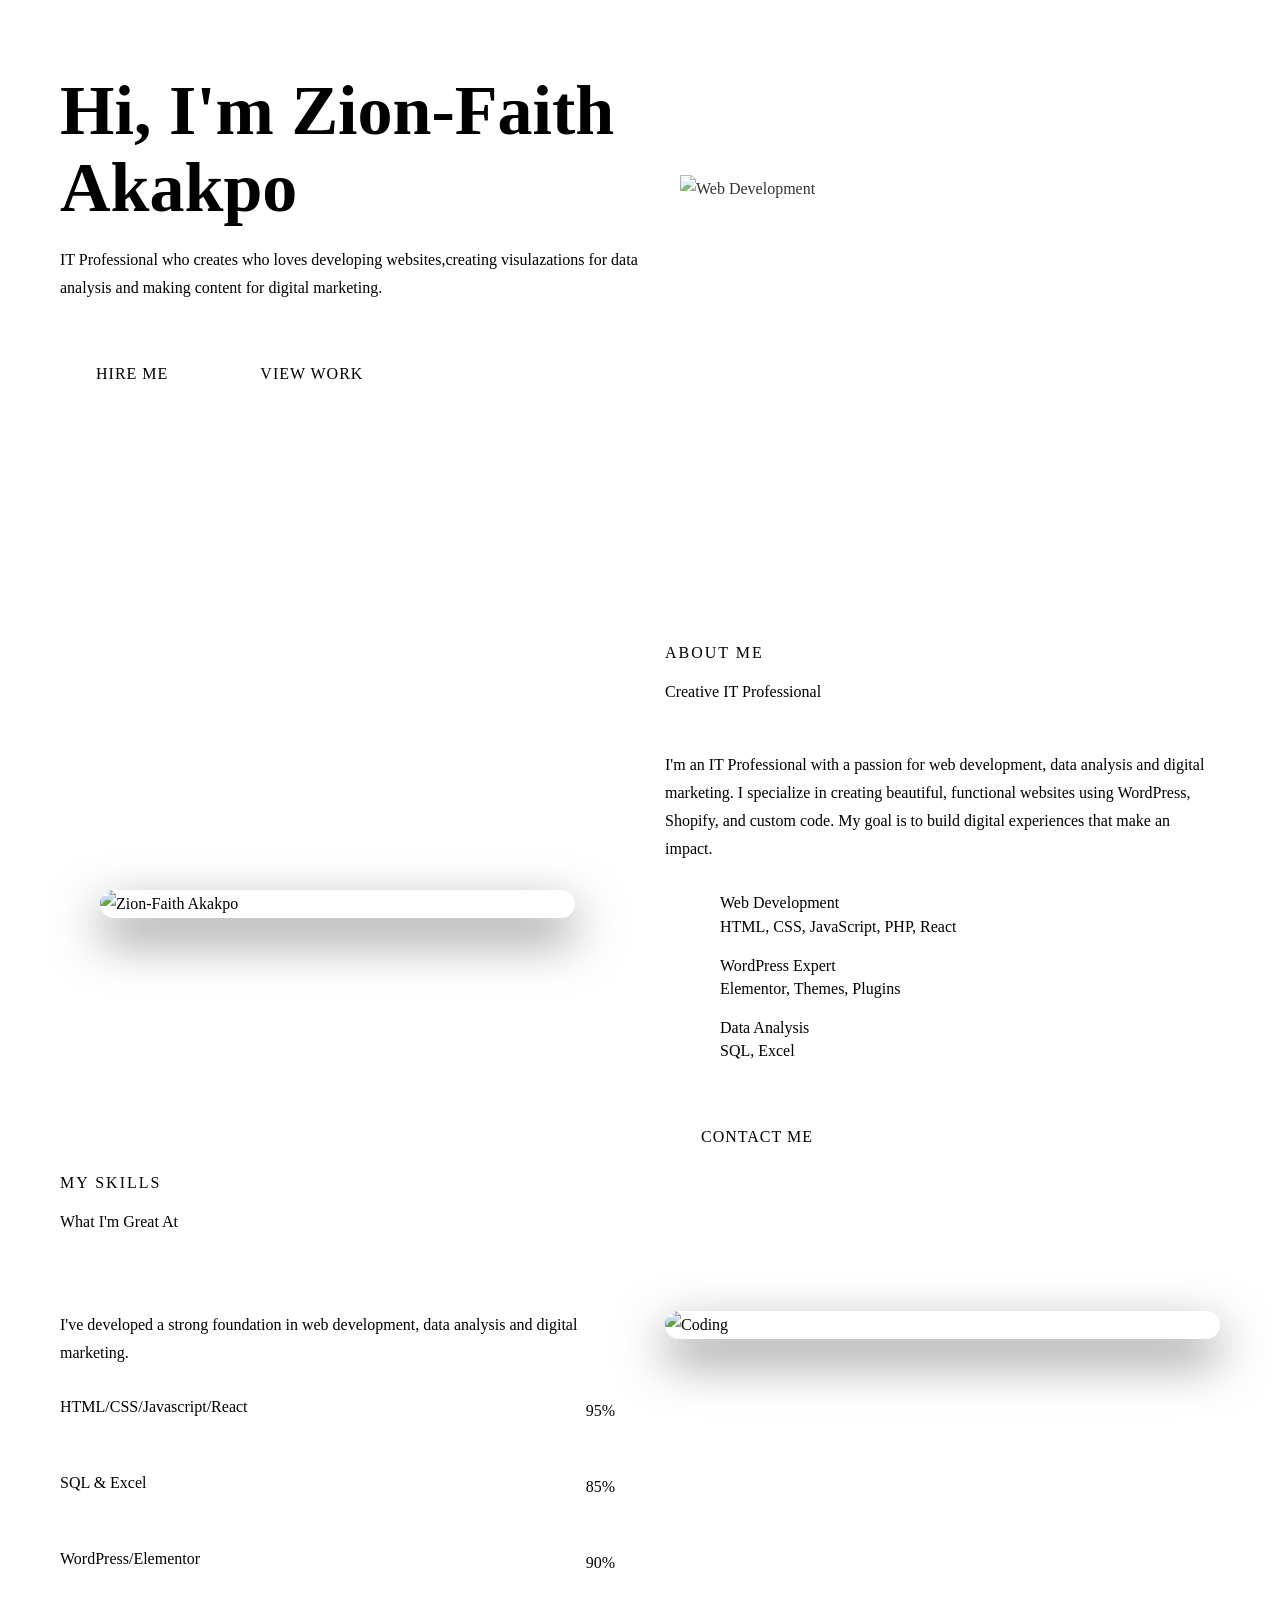
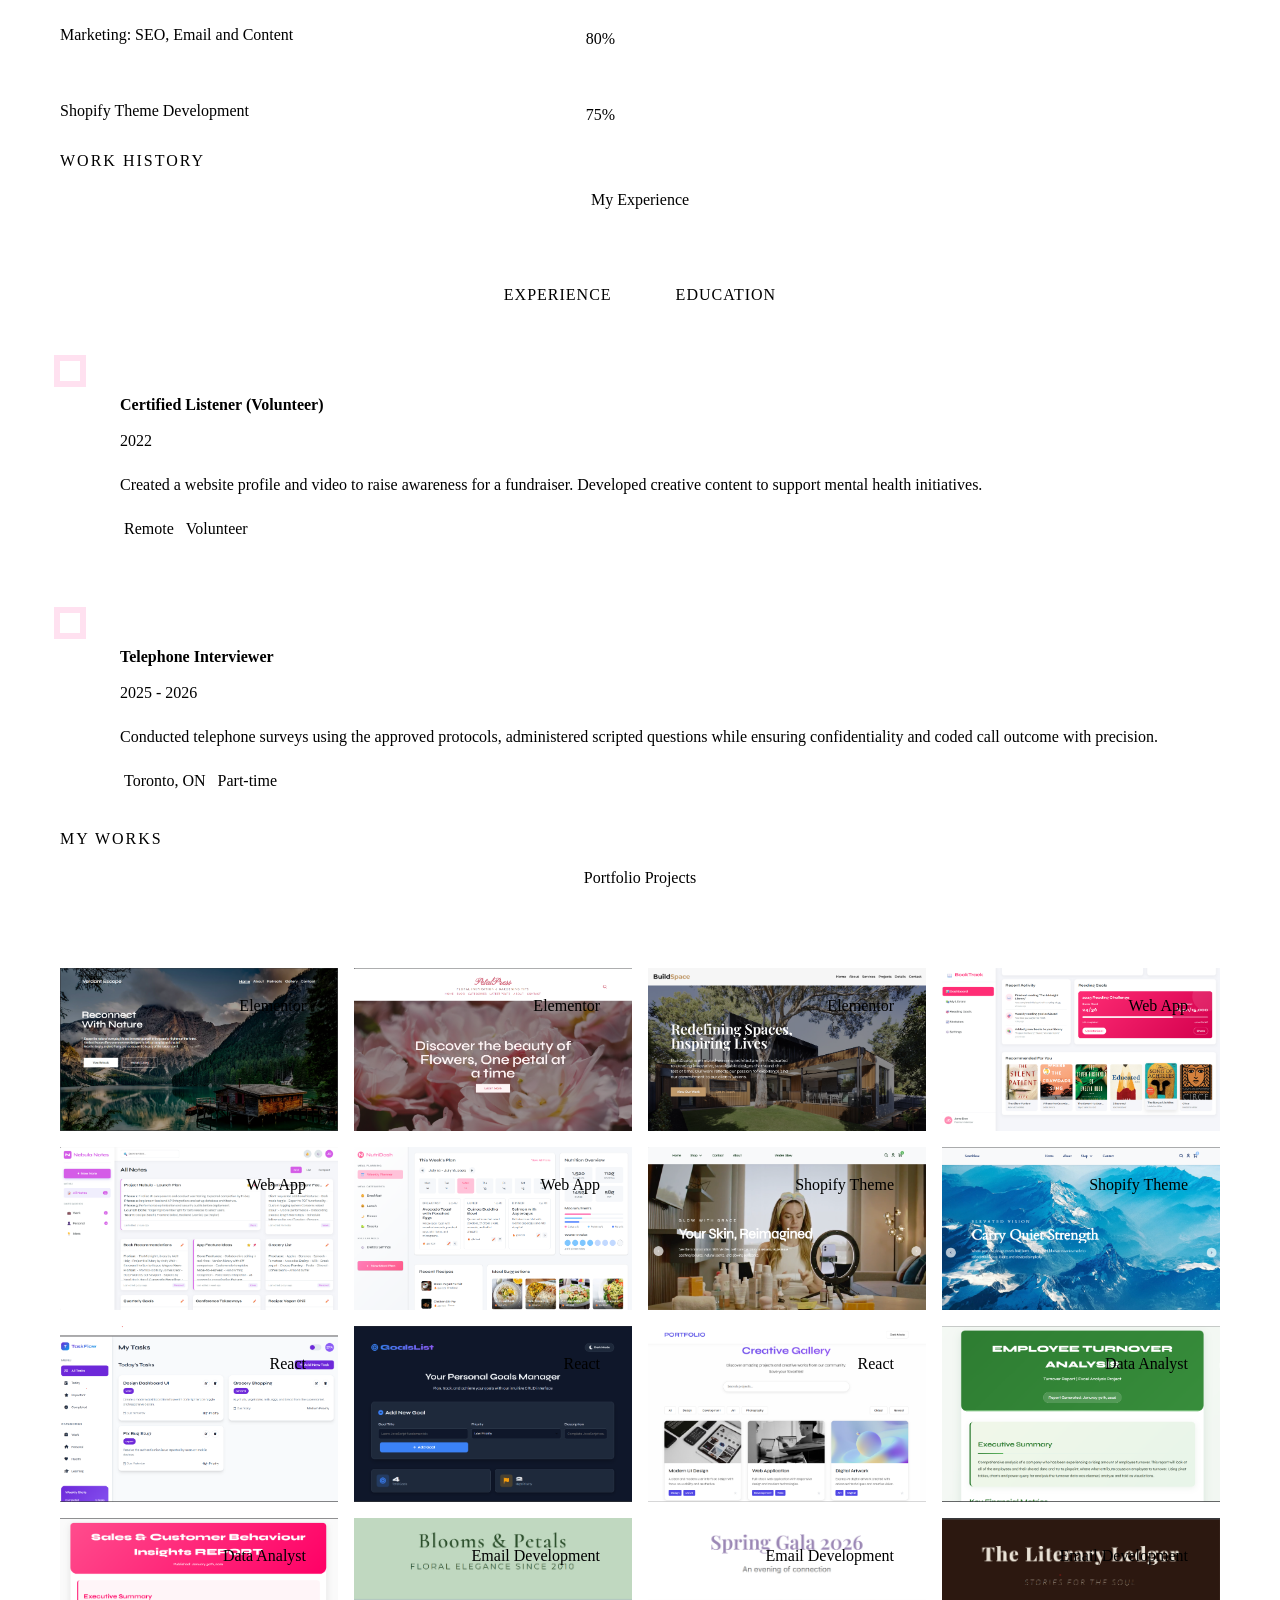
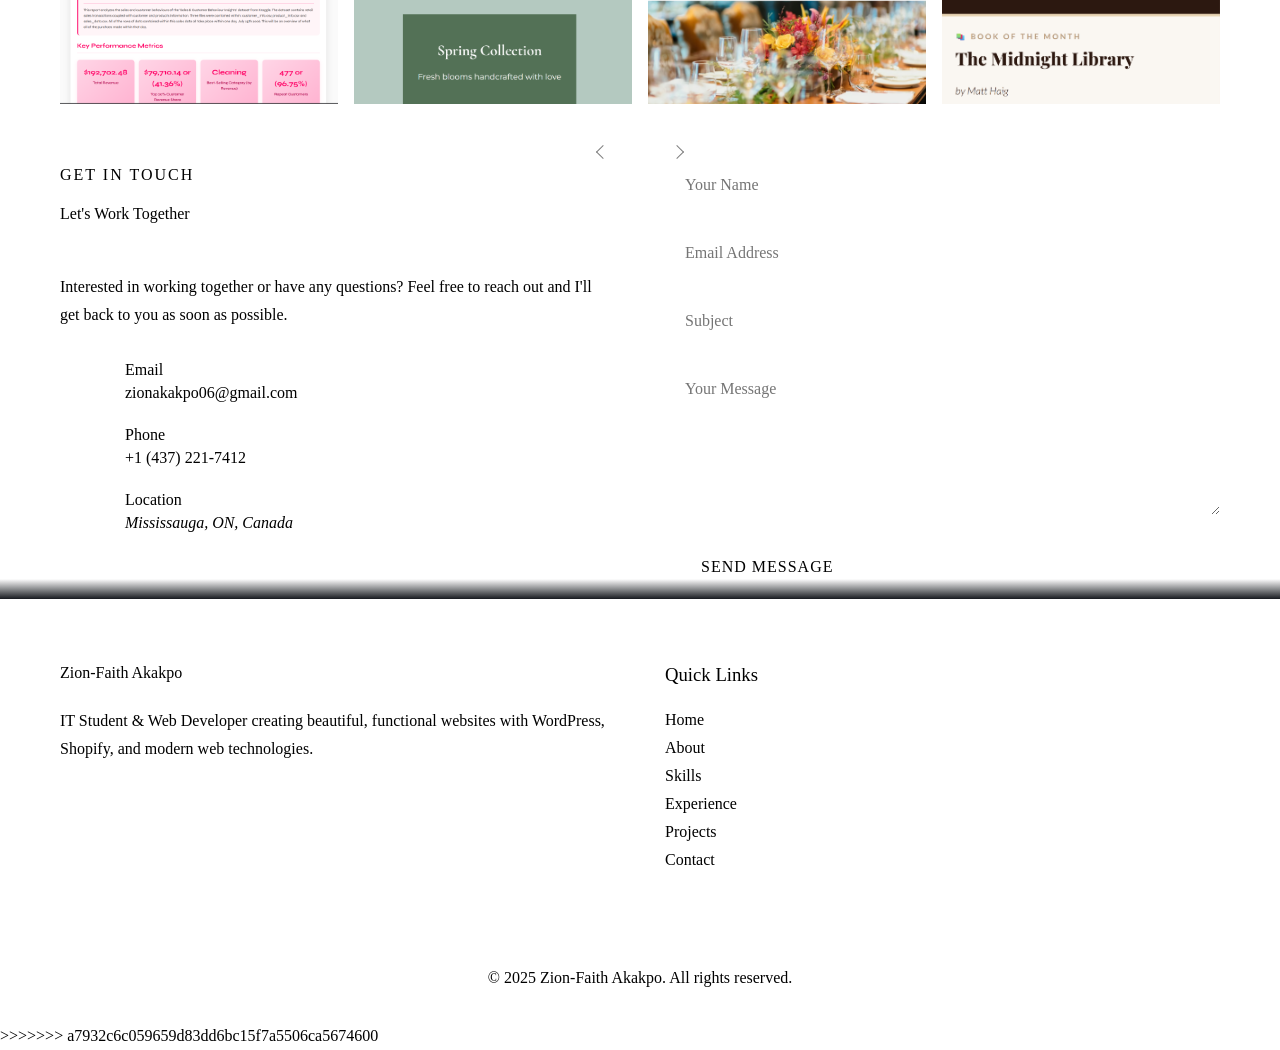
==== commit 5a80c288: "Merge branch 'main' of https://github.com/faisy227/My-Portfolio" ====
--- a/index.html
+++ b/index.html
@@ -1,706 +1,1414 @@
-<!DOCTYPE html>
-<html lang="en">
-<head>
-  <meta charset="UTF-8">
-  <meta name="viewport" content="width=device-width, initial-scale=1.0">
-  <title>Zion-Faith Akakpo | IT Student & Web Developer</title>
-  <link rel="preconnect" href="https://fonts.googleapis.com">
-  <link rel="preconnect" href="https://fonts.gstatic.com" crossorigin>
-  <link href="https://fonts.googleapis.com/css2?family=Syne:wght@400;600;700;800&display=swap" rel="stylesheet">
-  <link rel="stylesheet" href="css/style.css">
-</head>
-<body>
-  <!-- Preloader -->
-  <div class="preloader" data-preloader>
-    <div class="circle"></div>
-  </div>
-
-  <!-- Header -->
-  <header class="header" data-header>
-    <div class="container">
-      <a href="#" class="logo">Zion<span>Faith</span></a>
-      
-      <button class="nav-toggle-btn" data-nav-toggler>
-        <span class="line line-1"></span>
-        <span class="line line-2"></span>
-      </button>
-      
-      <nav class="navbar" data-navbar>
-        <ul class="navbar-list">
-          <li><a href="#home" class="navbar-link active">Home</a></li>
-          <li><a href="#about" class="navbar-link">About</a></li>
-          <li><a href="#skills" class="navbar-link">Skills</a></li>
-          <li><a href="#experience" class="navbar-link">Experience</a></li>
-          <li><a href="#portfolio" class="navbar-link">Projects</a></li>
-          <li><a href="#contact" class="navbar-link">Contact</a></li>
-        </ul>
-      </nav>
-      
-      <div class="overlay" data-nav-toggler data-overlay></div>
-    </div>
-  </header>
-
-  <!-- Hero Section -->
-  <section class="hero" id="home">
-    <div class="container">
-      <div class="hero-content">
-        <h1 class="hero-title">Hi, I'm <span>Zion-Faith Akakpo</span></h1>
-        <p class="hero-text">
-          IT Professional who creates who loves developing websites,creating visulazations for data analysis and making content for digital marketing.
-        </p>
-        <div class="hero-btns">
-          <a href="#contact" class="btn">Hire Me</a>
-          <a href="#portfolio" class="btn btn-outline">View Work</a>
-        </div>
-      </div>
-      
-      <div class="hero-banner">
-        <img src="https://images.unsplash.com/photo-1571171637578-41bc2dd41cd2?ixlib=rb-4.0.3&ixid=M3wxMjA3fDB8MHxwaG90by1wYWdlfHx8fGVufDB8fHx8fA%3D%3D&auto=format&fit=crop&w=1470&q=80" alt="Web Development" loading="lazy">
-      </div>
-    </div>
-  </section>
-
-  <!-- About Section -->
-  <section class="section about" id="about">
-    <div class="container">
-      <div class="about-banner">
-        <div class="about-img img-holder">
-          <img src="https://images.unsplash.com/photo-1555099962-4199c345e5dd?q=80&w=870&auto=format&fit=crop&ixlib=rb-4.1.0&ixid=M3wxMjA3fDB8MHxwaG90by1wYWdlfHx8fGVufDB8fHx8fA%3D%3D" alt="Zion-Faith Akakpo" loading="lazy">
-        </div>
-      </div>
-      
-      <div class="about-content">
-        <p class="section-subtitle">About Me</p>
-        <h2 class="h2 section-title">Creative IT Professional</h2>
-        <p class="about-text">
-          I'm an IT Professional with a passion for web development, data analysis and digital marketing. I specialize in creating beautiful, functional websites using WordPress, Shopify, and custom code. My goal is to build digital experiences that make an impact.
-        </p>
-        
-        <ul class="about-list">
-          <li class="about-item">
-            <div class="about-item-icon">
-              <ion-icon name="code-slash-outline"></ion-icon>
-            </div>
-            <div>
-              <h3 class="h5">Web Development</h3>
-              <p>HTML, CSS, JavaScript, PHP, React</p>
-            </div>
-          </li>
-          
-          <li class="about-item">
-            <div class="about-item-icon">
-              <ion-icon name="logo-wordpress"></ion-icon>
-            </div>
-            <div>
-              <h3 class="h5">WordPress Expert</h3>
-              <p>Elementor, Themes, Plugins</p>
-            </div>
-          </li>
-          
-          <li class="about-item">
-            <div class="about-item-icon">
-              <ion-icon name="cart-outline"></ion-icon>
-            </div>
-            <div>
-              <h3 class="h5">Data Analysis</h3>
-              <p>SQL, Excel</p>
-            </div>
-          </li>
-        </ul>
-        
-        <a href="#contact" class="btn">Contact Me</a>
-      </div>
-    </div>
-  </section>
-
-  <!-- Skills Section -->
-  <section class="section skills" id="skills">
-    <div class="container">
-      <p class="section-subtitle">My Skills</p>
-      <h2 class="h2 section-title">What I'm Great At</h2>
-      
-      <div class="skills-content">
-        <div>
-          <p class="skills-text">
-            I've developed a strong foundation in web development, data analysis and digital marketing.
-          </p>
-          
-          <div class="skill-item">
-            <div class="skill-top">
-              <h3 class="h5">HTML/CSS/Javascript/React</h3>
-              <span>95%</span>
-            </div>
-            <div class="skill-bar">
-              <div class="skill-progress" style="width: 95%;"></div>
-            </div>
-          </div>
-          
-          <div class="skill-item">
-            <div class="skill-top">
-              <h3 class="h5">SQL & Excel</h3>
-              <span>85%</span>
-            </div>
-            <div class="skill-bar">
-              <div class="skill-progress" style="width: 85%;"></div>
-            </div>
-          </div>
-          
-          <div class="skill-item">
-            <div class="skill-top">
-              <h3 class="h5">WordPress/Elementor</h3>
-              <span>90%</span>
-            </div>
-            <div class="skill-bar">
-              <div class="skill-progress" style="width: 90%;"></div>
-            </div>
-          </div>
-          
-          <div class="skill-item">
-            <div class="skill-top">
-              <h3 class="h5">Marketing: SEO, Email and Content</h3>
-              <span>80%</span>
-            </div>
-            <div class="skill-bar">
-              <div class="skill-progress" style="width: 80%;"></div>
-            </div>
-          </div>
-          
-          <div class="skill-item">
-            <div class="skill-top">
-              <h3 class="h5">Shopify Theme Development</h3>
-              <span>75%</span>
-            </div>
-            <div class="skill-bar">
-              <div class="skill-progress" style="width: 75%;"></div>
-            </div>
-          </div>
-        </div>
-        
-        <div class="skills-banner">
-          <img src="https://images.unsplash.com/photo-1555066931-4365d14bab8c?ixlib=rb-4.0.3&ixid=M3wxMjA3fDB8MHxwaG90by1wYWdlfHx8fGVufDB8fHx8fA%3D%3D&auto=format&fit=crop&w=1470&q=80" alt="Coding" loading="lazy">
-        </div>
-      </div>
-    </div>
-  </section>
-
-  <!-- Experience Section (Updated) -->
-  <section class="section experience" id="experience">
-    <div class="container">
-      <p class="section-subtitle">Work History</p>
-      <h2 class="h2 section-title center" style="text-align: center;">My Experience</h2>
-      
-      <div class="experience-tabs">
-        <button class="experience-tab-btn active" data-tab-btn="work">Experience</button>
-        <button class="experience-tab-btn" data-tab-btn="education">Education</button>
-      </div>
-      
-      <div class="experience-tab-content active" data-tab-content="work">
-        <div class="experience-timeline">
-          <div class="experience-item">
-            <div class="experience-card">
-              <h3 class="card-title">Certified Listener (Volunteer)</h3>
-              <p class="card-subtitle">2022</p>
-              <p class="card-text">
-                Created a website profile and video to raise awareness for a fundraiser. Developed creative content to support mental health initiatives.
-              </p>
-              <div class="card-meta">
-                <div class="card-meta-item">
-                  <ion-icon name="location-outline"></ion-icon>
-                  <span>Remote</span>
-                </div>
-                <div class="card-meta-item">
-                  <ion-icon name="time-outline"></ion-icon>
-                  <span>Volunteer</span>
-                </div>
-              </div>
-            </div>
-          </div>
-
-            <div class="experience-item">
-            <div class="experience-card">
-              <h3 class="card-title">Telephone Interviewer </h3>
-              <p class="card-subtitle">2025 - 2026</p>
-              <p class="card-text">
-               Conducted telephone surveys using the approved protocols, administered scripted questions while ensuring confidentiality and coded call outcome with precision.
-              </p>
-              <div class="card-meta">
-                <div class="card-meta-item">
-                  <ion-icon name="location-outline"></ion-icon>
-                  <span>Toronto, ON</span>
-                </div>
-                <div class="card-meta-item">
-                  <ion-icon name="time-outline"></ion-icon>
-                  <span>Part-time</span>
-                </div>
-              </div>
-            </div>
-          </div>
-          
-        </div>
-      </div>
-      
-      <div class="experience-tab-content" data-tab-content="education">
-        <div class="experience-timeline">
-          <div class="experience-item">
-            <div class="experience-card">
-              <h3 class="card-title">Information Technology</h3>
-              <p class="card-subtitle">York University (Current)</p>
-              <p class="card-text">
-                Currently pursuing a degree in Information Technology with a focus on web development and digital media.
-              </p>
-              <div class="card-meta">
-                <div class="card-meta-item">
-                  <ion-icon name="location-outline"></ion-icon>
-                  <span>Toronto, ON</span>
-                </div>
-              </div>
-            </div>
-          </div>
-        </div>
-      </div>
-    </div>
-  </section>
-
-   <section class="section portfolio" id="portfolio" aria-label="portfolio">
-        <div class="container">
-
-          <p class="section-subtitle">My Works</p>
-
-          <h2 class="h2 section-title">Portfolio Projects</h2>
-
-          <div class="slider" data-slider>
-
-            <ul class="slider-container" data-slider-container>
-
-              <li class="slider-item">
-                <div class="portfolio-card">
-                  <span class="card-badge">Elementor</span>
-                  <div class="img-holder" style="--width: 600; --height: 400;">
-                    <img src="images/escape.png" width="600" height="400" loading="lazy" alt="E-commerce Platform" class="img-cover">
-                  </div>
-
-                  <a href="https://verdant-escape.netlify.app/" class="layer-link" aria-label="More about NovaShop project">
-                     <div class="card-content">
-                    <h3 class="h3 card-title">Verdant Escape</h3>
-                    <p class="card-text">A calming retreat website inspired by nature and outdoor wellness.</p>
-                  </div>
-                  </a>
-                </div>
-              </li>
-             
-          
-
-              <li class="slider-item">
-                <div class="portfolio-card">
-                  <span class="card-badge">Elementor</span>
-                  <div class="img-holder" style="--width: 600; --height: 400;">
-                    <img src="images/petalpress.png" width="600" height="400" loading="lazy" alt="Analytics Dashboard" class="img-cover">
-                  </div>
-
-                  <a href="https://petalpress.netlify.app/" class="layer-link" aria-label="More about DataViz Pro project">
-                      <div class="card-content">
-                    <h3 class="h3 card-title">PetalPress</h3>
-                    <p class="card-text">A floral-themed blog layout for flower lovers and nature writers.</p>
-                  </div>
-                  </a>
-                </div>
-              </li>
-
-              <li class="slider-item">
-                <div class="portfolio-card">
-                  <span class="card-badge">Elementor</span>
-                  <div class="img-holder" style="--width: 600; --height: 400;">
-                    <img src="images/buildspace.png" width="600" height="400" loading="lazy" alt="Fitness App" class="img-cover">
-                  </div>
-
-
-                  <a href="https://buildspacce.netlify.app/" class="layer-link" aria-label="More about FitTrack project">
-                     <div class="card-content">
-                    <h3 class="h3 card-title">BuildSpace</h3>
-                    <p class="card-text">Minimal, bold portfolio site for a modern architecture firm.</p>
-                  </div>
-                  </a>
-                </div>
-              </li>
-
-                <li class="slider-item">
-                <div class="portfolio-card">
-                  <span class="card-badge">Web App</span>
-                  <div class="img-holder" style="--width: 600; --height: 400;">
-                    <img src="images/booktrack.png" width="600" height="400" loading="lazy" alt="E-commerce Platform" class="img-cover">
-                  </div> 
-
-                  <a href="https://booktrackk.netlify.app/" class="layer-link" aria-label="More about NovaShop project">
-                     <div class="card-content">
-                    <h3 class="h3 card-title">BookTrack</h3>
-                    <p class="card-text">Track your book reading progress with a clean dashboard interface.</p>
-                  </div>
-                  </a>
-                </div>
-              </li>
-             
-          
-
-              <li class="slider-item">
-                <div class="portfolio-card">
-                  <span class="card-badge">Web App</span>
-                  <div class="img-holder" style="--width: 600; --height: 400;">
-                    <img src="images/notes.png" width="600" height="400" loading="lazy" alt="Analytics Dashboard" class="img-cover">
-                  </div>
-
-                  <a href="https://nebulanotess.netlify.app/" class="layer-link" aria-label="More about DataViz Pro project">
-                  <div class="card-content">
-                    <h3 class="h3 card-title">Nebula Notes</h3>
-                    <p class="card-text">Organize and store notes with a simple, intuitive note-taking tool.</p>
-                  </div>
-                  </a>
-                </div>
-              </li>
-
-              <li class="slider-item">
-                <div class="portfolio-card">
-                  <span class="card-badge">Web App</span>
-                  <div class="img-holder" style="--width: 600; --height: 400;">
-                    <img src="images/nutridash.png" width="600" height="400" loading="lazy" alt="Fitness App" class="img-cover">
-                  </div>
-
-              
-                  <a href="https://nutriidash.netlify.app/" class="layer-link" aria-label="More about FitTrack project">
-                     <div class="card-content">
-                    <h3 class="h3 card-title">NutriDash</h3>
-                    <p class="card-text">Plan weekly meals with this personal meal-planning dashboard.</p>
-                  </div>
-                  </a>
-                </div>
-              </li>
-
-               <li class="slider-item">
-                <div class="portfolio-card">
-                  <span class="card-badge">Shopify Theme</span>
-                  <div class="img-holder" style="--width: 600; --height: 400;">
-                    <img src="images/verdee.png" width="600" height="400" loading="lazy" alt="Analytics Dashboard" class="img-cover">
-                  </div>
-
-                  
-                <a href="https://verdee-glow.myshopify.com" class="layer-link" aria-label="More about DataViz Pro project">
-                    <div class="card-content">
-                    <h3 class="h3 card-title">Verdee</h3>
-                    <p class="card-text">Elegant green skincare Shopify theme made for skin shops.</p>
-                    <p>Password: <strong>verdee</strong></p>
-                  </div>
-                  </a>
-                </div>
-              </li>
-
-              <li class="slider-item">
-                <div class="portfolio-card">
-                  <span class="card-badge">Shopify Theme</span>
-                  <div class="img-holder" style="--width: 600; --height: 400;">
-                    <img src="images/serene.png" width="600" height="400" loading="lazy" alt="Fitness App" class="img-cover">
-                  </div>
-
-                 
-                  <a href="https://serenbleue.myshopify.com/" class="layer-link" aria-label="More about FitTrack project">
-                     <div class="card-content">
-                    <h3 class="h3 card-title">SereneBleue</h3>
-                    <p class="card-text"> Soft, minimalist Shopify theme for purse and accessory shops.</p>
-                     <p>Password: <strong>serene</strong></p>
-
-                  </div>
-                  </a>
-                </div>
-              </li>
-
-
-              <!-- React -->
-                <li class="slider-item">
-                <div class="portfolio-card">
-                  <span class="card-badge">React</span>
-                  <div class="img-holder" style="--width: 600; --height: 400;">
-                    <img src="images/taskflow.png" width="600" height="400" loading="lazy" alt="Fitness App" class="img-cover">
-                  </div>
-
-                 
-                  <a href="https://tasksfloww.netlify.app/" class="layer-link" aria-label="More about FitTrack project">
-                     <div class="card-content">
-                    <h3 class="h3 card-title">TaskFlow</h3>
-                    <p class="card-text">A task dashboard that helps users keep track of their tasks.</p>
-                  </div>
-                  </a>
-                </div>
-              </li>
-
-               <li class="slider-item">
-                <div class="portfolio-card">
-                  <span class="card-badge">React</span>
-                  <div class="img-holder" style="--width: 600; --height: 400;">
-                    <img src="images/goallist.png" width="600" height="400" loading="lazy" alt="Fitness App" class="img-cover">
-                  </div>
-
-                 
-                  <a href="https://goallists.netlify.app/" class="layer-link" aria-label="More about FitTrack project">
-                     <div class="card-content">
-                    <h3 class="h3 card-title">GoalList</h3>
-                    <p class="card-text">A goal dashboard that helps users keep track of their goals!</p>
-                  </div>
-                  </a>
-                </div>
-              </li>
-
-
-               <li class="slider-item">
-                <div class="portfolio-card">
-                  <span class="card-badge">React</span>
-                  <div class="img-holder" style="--width: 600; --height: 400;">
-                    <img src="images/creative.png" width="600" height="400" loading="lazy" alt="Fitness App" class="img-cover">
-                  </div>
-
-                 
-                  <a href="https://creativeeprofile.netlify.app/" class="layer-link" aria-label="More about FitTrack project">
-                     <div class="card-content">
-                    <h3 class="h3 card-title">Creative Profile</h3>
-                    <p class="card-text">A creative gallery where user can add their projects to a community!</p>
-                  </div>
-                  </a>
-                </div>
-              </li>
-
-            <!-- Data Analyst -->
-
-
-                <li class="slider-item">
-                <div class="portfolio-card">
-                  <span class="card-badge">Data Analyst</span>
-                  <div class="img-holder" style="--width: 600; --height: 400;">
-                    <img src="images/excel.png" width="600" height="400" loading="lazy" alt="Fitness App" class="img-cover">
-                  </div>
-
-                 
-                  <a href="https://creativeeprofile.netlify.app/" class="layer-link" aria-label="More about FitTrack project">
-                     <div class="card-content">
-                    <h3 class="h3 card-title">Employee Turnover Report</h3>
-                    <p class="card-text"></p>
-                  </div>
-                  </a>
-                </div>
-              </li>
-              
-                 <li class="slider-item">
-                <div class="portfolio-card">
-                  <span class="card-badge">Data Analyst</span>
-                  <div class="img-holder" style="--width: 600; --height: 400;">
-                    <img src="images/sql.png" width="600" height="400" loading="lazy" alt="Fitness App" class="img-cover">
-                  </div>
-
-                 
-                  <a href="https://creativeeprofile.netlify.app/" class="layer-link" aria-label="More about FitTrack project">
-                     <div class="card-content">
-                    <h3 class="h3 card-title">Sales Analysis Report</h3>
-                  </div>
-                  </a>
-                </div>
-              </li>
-
-                <li class="slider-item">
-                <div class="portfolio-card">
-                  <span class="card-badge">Email Development</span>
-                  <div class="img-holder" style="--width: 600; --height: 400;">
-                    <img src="images/blooms.png" width="600" height="400" loading="lazy" alt="Fitness App" class="img-cover">
-                  </div>
-
-                 
-                  <a href="https://bloomsandpetalss.netlify.app/" class="layer-link" aria-label="More about FitTrack project">
-                     <div class="card-content">
-                    <h3 class="h3 card-title">Blooms & Petals</h3>
-                  </div>
-                  </a>
-                </div>
-              </li>
-
-                 <li class="slider-item">
-                <div class="portfolio-card">
-                  <span class="card-badge">Email Development</span>
-                  <div class="img-holder" style="--width: 600; --height: 400;">
-                    <img src="images/spring.png" width="600" height="400" loading="lazy" alt="Fitness App" class="img-cover">
-                  </div>
-
-                 
-                  <a href="https://spring-gala.netlify.app/" class="layer-link" aria-label="More about FitTrack project">
-                     <div class="card-content">
-                    <h3 class="h3 card-title">Spring Gala</h3>
-                  </div>
-                  </a>
-                </div>
-              </li>
-
-                 <li class="slider-item">
-                <div class="portfolio-card">
-                  <span class="card-badge">Email Development</span>
-                  <div class="img-holder" style="--width: 600; --height: 400;">
-                    <img src="images/literary.png" width="600" height="400" loading="lazy" alt="Fitness App" class="img-cover">
-                  </div>
-
-                 
-                  <a href="https://literaryledger.netlify.app/" class="layer-link" aria-label="More about FitTrack project">
-                     <div class="card-content">
-                    <h3 class="h3 card-title">Literary Ledger</h3>
-                  </div>
-                  </a>
-                </div>
-              </li>
-              
-
-              
-            </ul>
-
-
-            <div class="slider-controls">
-              <button class="slider-control prev" data-slider-prev aria-label="Slide to previous item">
-                <div class="line"></div>
-                <div class="arrow"></div>
-              </button>
-
-              <button class="slider-control next" data-slider-next aria-label="Slide to next item">
-                <div class="line"></div>
-                <div class="arrow"></div>
-              </button>
-            </div>
-
-          </div>
-
-        </div>
-   </section>
-
-
-  <!-- Contact Section -->
-  <section class="section contact" id="contact">
-    <div class="container">
-      <div class="contact-content">
-        <p class="section-subtitle">Get In Touch</p>
-        <h2 class="h2 section-title">Let's Work Together</h2>
-        <p class="contact-text">
-          Interested in working together or have any questions? Feel free to reach out and I'll get back to you as soon as possible.
-        </p>
-        
-        <ul class="contact-list">
-          <li class="contact-item">
-            <div class="contact-item-icon">
-              <ion-icon name="mail-outline"></ion-icon>
-            </div>
-            <div>
-              <h3 class="h5">Email</h3>
-              <a href="mailto:zionakakpo06@gmail.com" class="contact-link">zionakakpo06@gmail.com</a>
-            </div>
-          </li>
-          
-          <li class="contact-item">
-            <div class="contact-item-icon">
-              <ion-icon name="call-outline"></ion-icon>
-            </div>
-            <div>
-              <h3 class="h5">Phone</h3>
-              <a href="tel:+14372217412" class="contact-link">+1 (437) 221-7412</a>
-            </div>
-          </li>
-          
-          <li class="contact-item">
-            <div class="contact-item-icon">
-              <ion-icon name="location-outline"></ion-icon>
-            </div>
-            <div>
-              <h3 class="h5">Location</h3>
-              <address class="contact-link">Mississauga, ON, Canada</address>
-            </div>
-          </li>
-        </ul>
-      </div>
-      
-      <form action="" class="contact-form">
-        <div class="input-wrapper">
-          <input type="text" name="name" placeholder="Your Name" required class="input-field">
-        </div>
-        
-        <div class="input-wrapper">
-          <input type="email" name="email" placeholder="Email Address" required class="input-field">
-        </div>
-        
-        <div class="input-wrapper">
-          <input type="text" name="subject" placeholder="Subject" required class="input-field">
-        </div>
-        
-        <div class="input-wrapper">
-          <textarea name="message" placeholder="Your Message" required class="input-field"></textarea>
-        </div>
-        
-        <button type="submit" class="btn form-btn">
-          <span class="span">Send Message</span>
-          <ion-icon name="paper-plane-outline"></ion-icon>
-        </button>
-      </form>
-    </div>
-  </section>
-
-  <!-- Footer -->
-  <footer class="footer">
-    <div class="container">
-      <div class="footer-top">
-        <div>
-          <h3 class="footer-title">Zion-Faith Akakpo</h3>
-          <p class="footer-text">
-            IT Student & Web Developer creating beautiful, functional websites with WordPress, Shopify, and modern web technologies.
-          </p>
-          
-          <ul class="social-list">
-            <li>
-              <a href="https://github.com/faisy227" class="social-link">
-                <ion-icon name="logo-github"></ion-icon>
-              </a>
-            </li>
-            <li>
-              <a href="https://www.linkedin.com/in/zion-faith-akakpo-7538b4277/" class="social-link">
-                <ion-icon name="logo-linkedin"></ion-icon>
-              </a>
-            </li>
-            <li>
-              <a href="https://www.frontendmentor.io/profile/faisy227" class="social-link">
-               <ion-icon name="storefront-outline"></ion-icon>
-              </a>
-            </li>
-            <!-- <li>
-              <a href="#" class="social-link">
-                <ion-icon name="logo-twitter"></ion-icon>
-              </a>
-            </li> -->
-          </ul>
-        </div>
-        
-        <div>
-          <h3 class="footer-list-title">Quick Links</h3>
-          <ul class="footer-list">
-            <li><a href="#home" class="footer-link">Home</a></li>
-            <li><a href="#about" class="footer-link">About</a></li>
-            <li><a href="#skills" class="footer-link">Skills</a></li>
-            <li><a href="#experience" class="footer-link">Experience</a></li>
-            <li><a href="#portfolio" class="footer-link">Projects</a></li>
-            <li><a href="#contact" class="footer-link">Contact</a></li>
-          </ul>
-        </div>
-      </div>
-      
-      <div class="footer-bottom">
-        <p class="copyright">
-          &copy; 2025 Zion-Faith Akakpo. All rights reserved.
-        </p>
-      </div>
-    </div>
-  </footer>
-
-  <!-- Scripts -->
-  <script src="js/script.js"></script>
-  <script src="https://cdn.jsdelivr.net/npm/@emailjs/browser@3/dist/email.min.js"></script>
-  <script src="js/contact.js"></script>
-  <script type="module" src="https://unpkg.com/ionicons@5.5.2/dist/ionicons/ionicons.esm.js"></script>
-  <script nomodule src="https://unpkg.com/ionicons@5.5.2/dist/ionicons/ionicons.js"></script>
-  
-</body>
+<<<<<<< HEAD
+<!DOCTYPE html>
+<html lang="en">
+<head>
+  <meta charset="UTF-8">
+  <meta name="viewport" content="width=device-width, initial-scale=1.0">
+  <title>Zion-Faith Akakpo | IT Student & Web Developer</title>
+  <link rel="preconnect" href="https://fonts.googleapis.com">
+  <link rel="preconnect" href="https://fonts.gstatic.com" crossorigin>
+  <link href="https://fonts.googleapis.com/css2?family=Syne:wght@400;600;700;800&display=swap" rel="stylesheet">
+  <link rel="stylesheet" href="css/style.css">
+</head>
+<body>
+  <!-- Preloader -->
+  <div class="preloader" data-preloader>
+    <div class="circle"></div>
+  </div>
+
+  <!-- Header -->
+  <header class="header" data-header>
+    <div class="container">
+      <a href="#" class="logo">Zion<span>Faith</span></a>
+      
+      <button class="nav-toggle-btn" data-nav-toggler>
+        <span class="line line-1"></span>
+        <span class="line line-2"></span>
+      </button>
+      
+      <nav class="navbar" data-navbar>
+        <ul class="navbar-list">
+          <li><a href="#home" class="navbar-link active">Home</a></li>
+          <li><a href="#about" class="navbar-link">About</a></li>
+          <li><a href="#skills" class="navbar-link">Skills</a></li>
+          <li><a href="#experience" class="navbar-link">Experience</a></li>
+          <li><a href="#portfolio" class="navbar-link">Projects</a></li>
+          <li><a href="#contact" class="navbar-link">Contact</a></li>
+        </ul>
+      </nav>
+      
+      <div class="overlay" data-nav-toggler data-overlay></div>
+    </div>
+  </header>
+
+  <!-- Hero Section -->
+  <section class="hero" id="home">
+    <div class="container">
+      <div class="hero-content">
+        <h1 class="hero-title">Hi, I'm <span>Zion-Faith Akakpo</span></h1>
+        <p class="hero-text">
+          IT Professional who creates who loves developing websites,creating visulazations for data analysis and making content for digital marketing.
+        </p>
+        <div class="hero-btns">
+          <a href="#contact" class="btn">Hire Me</a>
+          <a href="#portfolio" class="btn btn-outline">View Work</a>
+        </div>
+      </div>
+      
+      <div class="hero-banner">
+        <img src="https://images.unsplash.com/photo-1571171637578-41bc2dd41cd2?ixlib=rb-4.0.3&ixid=M3wxMjA3fDB8MHxwaG90by1wYWdlfHx8fGVufDB8fHx8fA%3D%3D&auto=format&fit=crop&w=1470&q=80" alt="Web Development" loading="lazy">
+      </div>
+    </div>
+  </section>
+
+  <!-- About Section -->
+  <section class="section about" id="about">
+    <div class="container">
+      <div class="about-banner">
+        <div class="about-img img-holder">
+          <img src="https://images.unsplash.com/photo-1555099962-4199c345e5dd?q=80&w=870&auto=format&fit=crop&ixlib=rb-4.1.0&ixid=M3wxMjA3fDB8MHxwaG90by1wYWdlfHx8fGVufDB8fHx8fA%3D%3D" alt="Zion-Faith Akakpo" loading="lazy">
+        </div>
+      </div>
+      
+      <div class="about-content">
+        <p class="section-subtitle">About Me</p>
+        <h2 class="h2 section-title">Creative IT Professional</h2>
+        <p class="about-text">
+          I'm an IT Professional with a passion for web development, data analysis and digital marketing. I specialize in creating beautiful, functional websites using WordPress, Shopify, and custom code. My goal is to build digital experiences that make an impact.
+        </p>
+        
+        <ul class="about-list">
+          <li class="about-item">
+            <div class="about-item-icon">
+              <ion-icon name="code-slash-outline"></ion-icon>
+            </div>
+            <div>
+              <h3 class="h5">Web Development</h3>
+              <p>HTML, CSS, JavaScript, PHP, React</p>
+            </div>
+          </li>
+          
+          <li class="about-item">
+            <div class="about-item-icon">
+              <ion-icon name="logo-wordpress"></ion-icon>
+            </div>
+            <div>
+              <h3 class="h5">WordPress Expert</h3>
+              <p>Elementor, Themes, Plugins</p>
+            </div>
+          </li>
+          
+          <li class="about-item">
+            <div class="about-item-icon">
+              <ion-icon name="cart-outline"></ion-icon>
+            </div>
+            <div>
+              <h3 class="h5">Data Analysis</h3>
+              <p>SQL, Excel</p>
+            </div>
+          </li>
+        </ul>
+        
+        <a href="#contact" class="btn">Contact Me</a>
+      </div>
+    </div>
+  </section>
+
+  <!-- Skills Section -->
+  <section class="section skills" id="skills">
+    <div class="container">
+      <p class="section-subtitle">My Skills</p>
+      <h2 class="h2 section-title">What I'm Great At</h2>
+      
+      <div class="skills-content">
+        <div>
+          <p class="skills-text">
+            I've developed a strong foundation in web development, data analysis and digital marketing.
+          </p>
+          
+          <div class="skill-item">
+            <div class="skill-top">
+              <h3 class="h5">HTML/CSS/Javascript/React</h3>
+              <span>95%</span>
+            </div>
+            <div class="skill-bar">
+              <div class="skill-progress" style="width: 95%;"></div>
+            </div>
+          </div>
+          
+          <div class="skill-item">
+            <div class="skill-top">
+              <h3 class="h5">SQL & Excel</h3>
+              <span>85%</span>
+            </div>
+            <div class="skill-bar">
+              <div class="skill-progress" style="width: 85%;"></div>
+            </div>
+          </div>
+          
+          <div class="skill-item">
+            <div class="skill-top">
+              <h3 class="h5">WordPress/Elementor</h3>
+              <span>90%</span>
+            </div>
+            <div class="skill-bar">
+              <div class="skill-progress" style="width: 90%;"></div>
+            </div>
+          </div>
+          
+          <div class="skill-item">
+            <div class="skill-top">
+              <h3 class="h5">Marketing: SEO, Email and Content</h3>
+              <span>80%</span>
+            </div>
+            <div class="skill-bar">
+              <div class="skill-progress" style="width: 80%;"></div>
+            </div>
+          </div>
+          
+          <div class="skill-item">
+            <div class="skill-top">
+              <h3 class="h5">Shopify Theme Development</h3>
+              <span>75%</span>
+            </div>
+            <div class="skill-bar">
+              <div class="skill-progress" style="width: 75%;"></div>
+            </div>
+          </div>
+        </div>
+        
+        <div class="skills-banner">
+          <img src="https://images.unsplash.com/photo-1555066931-4365d14bab8c?ixlib=rb-4.0.3&ixid=M3wxMjA3fDB8MHxwaG90by1wYWdlfHx8fGVufDB8fHx8fA%3D%3D&auto=format&fit=crop&w=1470&q=80" alt="Coding" loading="lazy">
+        </div>
+      </div>
+    </div>
+  </section>
+
+  <!-- Experience Section (Updated) -->
+  <section class="section experience" id="experience">
+    <div class="container">
+      <p class="section-subtitle">Work History</p>
+      <h2 class="h2 section-title center" style="text-align: center;">My Experience</h2>
+      
+      <div class="experience-tabs">
+        <button class="experience-tab-btn active" data-tab-btn="work">Experience</button>
+        <button class="experience-tab-btn" data-tab-btn="education">Education</button>
+      </div>
+      
+      <div class="experience-tab-content active" data-tab-content="work">
+        <div class="experience-timeline">
+          <div class="experience-item">
+            <div class="experience-card">
+              <h3 class="card-title">Certified Listener (Volunteer)</h3>
+              <p class="card-subtitle">2022</p>
+              <p class="card-text">
+                Created a website profile and video to raise awareness for a fundraiser. Developed creative content to support mental health initiatives.
+              </p>
+              <div class="card-meta">
+                <div class="card-meta-item">
+                  <ion-icon name="location-outline"></ion-icon>
+                  <span>Remote</span>
+                </div>
+                <div class="card-meta-item">
+                  <ion-icon name="time-outline"></ion-icon>
+                  <span>Volunteer</span>
+                </div>
+              </div>
+            </div>
+          </div>
+
+            <div class="experience-item">
+            <div class="experience-card">
+              <h3 class="card-title">Telephone Interviewer </h3>
+              <p class="card-subtitle">2025 - 2026</p>
+              <p class="card-text">
+               Conducted telephone surveys using the approved protocols, administered scripted questions while ensuring confidentiality and coded call outcome with precision.
+              </p>
+              <div class="card-meta">
+                <div class="card-meta-item">
+                  <ion-icon name="location-outline"></ion-icon>
+                  <span>Toronto, ON</span>
+                </div>
+                <div class="card-meta-item">
+                  <ion-icon name="time-outline"></ion-icon>
+                  <span>Part-time</span>
+                </div>
+              </div>
+            </div>
+          </div>
+          
+        </div>
+      </div>
+      
+      <div class="experience-tab-content" data-tab-content="education">
+        <div class="experience-timeline">
+          <div class="experience-item">
+            <div class="experience-card">
+              <h3 class="card-title">Information Technology</h3>
+              <p class="card-subtitle">York University (Current)</p>
+              <p class="card-text">
+                Currently pursuing a degree in Information Technology with a focus on web development and digital media.
+              </p>
+              <div class="card-meta">
+                <div class="card-meta-item">
+                  <ion-icon name="location-outline"></ion-icon>
+                  <span>Toronto, ON</span>
+                </div>
+              </div>
+            </div>
+          </div>
+        </div>
+      </div>
+    </div>
+  </section>
+
+   <section class="section portfolio" id="portfolio" aria-label="portfolio">
+        <div class="container">
+
+          <p class="section-subtitle">My Works</p>
+
+          <h2 class="h2 section-title">Portfolio Projects</h2>
+
+          <div class="slider" data-slider>
+
+            <ul class="slider-container" data-slider-container>
+
+              <li class="slider-item">
+                <div class="portfolio-card">
+                  <span class="card-badge">Elementor</span>
+                  <div class="img-holder" style="--width: 600; --height: 400;">
+                    <img src="images/escape.png" width="600" height="400" loading="lazy" alt="E-commerce Platform" class="img-cover">
+                  </div>
+
+                  <a href="https://verdant-escape.netlify.app/" class="layer-link" aria-label="More about NovaShop project">
+                     <div class="card-content">
+                    <h3 class="h3 card-title">Verdant Escape</h3>
+                    <p class="card-text">A calming retreat website inspired by nature and outdoor wellness.</p>
+                  </div>
+                  </a>
+                </div>
+              </li>
+             
+          
+
+              <li class="slider-item">
+                <div class="portfolio-card">
+                  <span class="card-badge">Elementor</span>
+                  <div class="img-holder" style="--width: 600; --height: 400;">
+                    <img src="images/petalpress.png" width="600" height="400" loading="lazy" alt="Analytics Dashboard" class="img-cover">
+                  </div>
+
+                  <a href="https://petalpress.netlify.app/" class="layer-link" aria-label="More about DataViz Pro project">
+                      <div class="card-content">
+                    <h3 class="h3 card-title">PetalPress</h3>
+                    <p class="card-text">A floral-themed blog layout for flower lovers and nature writers.</p>
+                  </div>
+                  </a>
+                </div>
+              </li>
+
+              <li class="slider-item">
+                <div class="portfolio-card">
+                  <span class="card-badge">Elementor</span>
+                  <div class="img-holder" style="--width: 600; --height: 400;">
+                    <img src="images/buildspace.png" width="600" height="400" loading="lazy" alt="Fitness App" class="img-cover">
+                  </div>
+
+
+                  <a href="https://buildspacce.netlify.app/" class="layer-link" aria-label="More about FitTrack project">
+                     <div class="card-content">
+                    <h3 class="h3 card-title">BuildSpace</h3>
+                    <p class="card-text">Minimal, bold portfolio site for a modern architecture firm.</p>
+                  </div>
+                  </a>
+                </div>
+              </li>
+
+                <li class="slider-item">
+                <div class="portfolio-card">
+                  <span class="card-badge">Web App</span>
+                  <div class="img-holder" style="--width: 600; --height: 400;">
+                    <img src="images/booktrack.png" width="600" height="400" loading="lazy" alt="E-commerce Platform" class="img-cover">
+                  </div> 
+
+                  <a href="https://booktrackk.netlify.app/" class="layer-link" aria-label="More about NovaShop project">
+                     <div class="card-content">
+                    <h3 class="h3 card-title">BookTrack</h3>
+                    <p class="card-text">Track your book reading progress with a clean dashboard interface.</p>
+                  </div>
+                  </a>
+                </div>
+              </li>
+             
+          
+
+              <li class="slider-item">
+                <div class="portfolio-card">
+                  <span class="card-badge">Web App</span>
+                  <div class="img-holder" style="--width: 600; --height: 400;">
+                    <img src="images/notes.png" width="600" height="400" loading="lazy" alt="Analytics Dashboard" class="img-cover">
+                  </div>
+
+                  <a href="https://nebulanotess.netlify.app/" class="layer-link" aria-label="More about DataViz Pro project">
+                  <div class="card-content">
+                    <h3 class="h3 card-title">Nebula Notes</h3>
+                    <p class="card-text">Organize and store notes with a simple, intuitive note-taking tool.</p>
+                  </div>
+                  </a>
+                </div>
+              </li>
+
+              <li class="slider-item">
+                <div class="portfolio-card">
+                  <span class="card-badge">Web App</span>
+                  <div class="img-holder" style="--width: 600; --height: 400;">
+                    <img src="images/nutridash.png" width="600" height="400" loading="lazy" alt="Fitness App" class="img-cover">
+                  </div>
+
+              
+                  <a href="https://nutriidash.netlify.app/" class="layer-link" aria-label="More about FitTrack project">
+                     <div class="card-content">
+                    <h3 class="h3 card-title">NutriDash</h3>
+                    <p class="card-text">Plan weekly meals with this personal meal-planning dashboard.</p>
+                  </div>
+                  </a>
+                </div>
+              </li>
+
+               <li class="slider-item">
+                <div class="portfolio-card">
+                  <span class="card-badge">Shopify Theme</span>
+                  <div class="img-holder" style="--width: 600; --height: 400;">
+                    <img src="images/verdee.png" width="600" height="400" loading="lazy" alt="Analytics Dashboard" class="img-cover">
+                  </div>
+
+                  
+                <a href="https://verdee-glow.myshopify.com" class="layer-link" aria-label="More about DataViz Pro project">
+                    <div class="card-content">
+                    <h3 class="h3 card-title">Verdee</h3>
+                    <p class="card-text">Elegant green skincare Shopify theme made for skin shops.</p>
+                    <p>Password: <strong>verdee</strong></p>
+                  </div>
+                  </a>
+                </div>
+              </li>
+
+              <li class="slider-item">
+                <div class="portfolio-card">
+                  <span class="card-badge">Shopify Theme</span>
+                  <div class="img-holder" style="--width: 600; --height: 400;">
+                    <img src="images/serene.png" width="600" height="400" loading="lazy" alt="Fitness App" class="img-cover">
+                  </div>
+
+                 
+                  <a href="https://serenbleue.myshopify.com/" class="layer-link" aria-label="More about FitTrack project">
+                     <div class="card-content">
+                    <h3 class="h3 card-title">SereneBleue</h3>
+                    <p class="card-text"> Soft, minimalist Shopify theme for purse and accessory shops.</p>
+                     <p>Password: <strong>serene</strong></p>
+
+                  </div>
+                  </a>
+                </div>
+              </li>
+
+
+              <!-- React -->
+                <li class="slider-item">
+                <div class="portfolio-card">
+                  <span class="card-badge">React</span>
+                  <div class="img-holder" style="--width: 600; --height: 400;">
+                    <img src="images/taskflow.png" width="600" height="400" loading="lazy" alt="Fitness App" class="img-cover">
+                  </div>
+
+                 
+                  <a href="https://tasksfloww.netlify.app/" class="layer-link" aria-label="More about FitTrack project">
+                     <div class="card-content">
+                    <h3 class="h3 card-title">TaskFlow</h3>
+                    <p class="card-text">A task dashboard that helps users keep track of their tasks.</p>
+                  </div>
+                  </a>
+                </div>
+              </li>
+
+               <li class="slider-item">
+                <div class="portfolio-card">
+                  <span class="card-badge">React</span>
+                  <div class="img-holder" style="--width: 600; --height: 400;">
+                    <img src="images/goallist.png" width="600" height="400" loading="lazy" alt="Fitness App" class="img-cover">
+                  </div>
+
+                 
+                  <a href="https://goallists.netlify.app/" class="layer-link" aria-label="More about FitTrack project">
+                     <div class="card-content">
+                    <h3 class="h3 card-title">GoalList</h3>
+                    <p class="card-text">A goal dashboard that helps users keep track of their goals!</p>
+                  </div>
+                  </a>
+                </div>
+              </li>
+
+
+               <li class="slider-item">
+                <div class="portfolio-card">
+                  <span class="card-badge">React</span>
+                  <div class="img-holder" style="--width: 600; --height: 400;">
+                    <img src="images/creative.png" width="600" height="400" loading="lazy" alt="Fitness App" class="img-cover">
+                  </div>
+
+                 
+                  <a href="https://creativeeprofile.netlify.app/" class="layer-link" aria-label="More about FitTrack project">
+                     <div class="card-content">
+                    <h3 class="h3 card-title">Creative Profile</h3>
+                    <p class="card-text">A creative gallery where user can add their projects to a community!</p>
+                  </div>
+                  </a>
+                </div>
+              </li>
+
+            <!-- Data Analyst -->
+
+
+                <li class="slider-item">
+                <div class="portfolio-card">
+                  <span class="card-badge">Data Analyst</span>
+                  <div class="img-holder" style="--width: 600; --height: 400;">
+                    <img src="images/excel.png" width="600" height="400" loading="lazy" alt="Fitness App" class="img-cover">
+                  </div>
+
+                 
+                  <a href="https://creativeeprofile.netlify.app/" class="layer-link" aria-label="More about FitTrack project">
+                     <div class="card-content">
+                    <h3 class="h3 card-title">Employee Turnover Report</h3>
+                    <p class="card-text"></p>
+                  </div>
+                  </a>
+                </div>
+              </li>
+              
+                 <li class="slider-item">
+                <div class="portfolio-card">
+                  <span class="card-badge">Data Analyst</span>
+                  <div class="img-holder" style="--width: 600; --height: 400;">
+                    <img src="images/sql.png" width="600" height="400" loading="lazy" alt="Fitness App" class="img-cover">
+                  </div>
+
+                 
+                  <a href="https://creativeeprofile.netlify.app/" class="layer-link" aria-label="More about FitTrack project">
+                     <div class="card-content">
+                    <h3 class="h3 card-title">Sales Analysis Report</h3>
+                  </div>
+                  </a>
+                </div>
+              </li>
+
+                <li class="slider-item">
+                <div class="portfolio-card">
+                  <span class="card-badge">Email Development</span>
+                  <div class="img-holder" style="--width: 600; --height: 400;">
+                    <img src="images/blooms.png" width="600" height="400" loading="lazy" alt="Fitness App" class="img-cover">
+                  </div>
+
+                 
+                  <a href="https://bloomsandpetalss.netlify.app/" class="layer-link" aria-label="More about FitTrack project">
+                     <div class="card-content">
+                    <h3 class="h3 card-title">Blooms & Petals</h3>
+                  </div>
+                  </a>
+                </div>
+              </li>
+
+                 <li class="slider-item">
+                <div class="portfolio-card">
+                  <span class="card-badge">Email Development</span>
+                  <div class="img-holder" style="--width: 600; --height: 400;">
+                    <img src="images/spring.png" width="600" height="400" loading="lazy" alt="Fitness App" class="img-cover">
+                  </div>
+
+                 
+                  <a href="https://spring-gala.netlify.app/" class="layer-link" aria-label="More about FitTrack project">
+                     <div class="card-content">
+                    <h3 class="h3 card-title">Spring Gala</h3>
+                  </div>
+                  </a>
+                </div>
+              </li>
+
+                 <li class="slider-item">
+                <div class="portfolio-card">
+                  <span class="card-badge">Email Development</span>
+                  <div class="img-holder" style="--width: 600; --height: 400;">
+                    <img src="images/literary.png" width="600" height="400" loading="lazy" alt="Fitness App" class="img-cover">
+                  </div>
+
+                 
+                  <a href="https://literaryledger.netlify.app/" class="layer-link" aria-label="More about FitTrack project">
+                     <div class="card-content">
+                    <h3 class="h3 card-title">Literary Ledger</h3>
+                  </div>
+                  </a>
+                </div>
+              </li>
+              
+
+              
+            </ul>
+
+
+            <div class="slider-controls">
+              <button class="slider-control prev" data-slider-prev aria-label="Slide to previous item">
+                <div class="line"></div>
+                <div class="arrow"></div>
+              </button>
+
+              <button class="slider-control next" data-slider-next aria-label="Slide to next item">
+                <div class="line"></div>
+                <div class="arrow"></div>
+              </button>
+            </div>
+
+          </div>
+
+        </div>
+   </section>
+
+
+  <!-- Contact Section -->
+  <section class="section contact" id="contact">
+    <div class="container">
+      <div class="contact-content">
+        <p class="section-subtitle">Get In Touch</p>
+        <h2 class="h2 section-title">Let's Work Together</h2>
+        <p class="contact-text">
+          Interested in working together or have any questions? Feel free to reach out and I'll get back to you as soon as possible.
+        </p>
+        
+        <ul class="contact-list">
+          <li class="contact-item">
+            <div class="contact-item-icon">
+              <ion-icon name="mail-outline"></ion-icon>
+            </div>
+            <div>
+              <h3 class="h5">Email</h3>
+              <a href="mailto:zionakakpo06@gmail.com" class="contact-link">zionakakpo06@gmail.com</a>
+            </div>
+          </li>
+          
+          <li class="contact-item">
+            <div class="contact-item-icon">
+              <ion-icon name="call-outline"></ion-icon>
+            </div>
+            <div>
+              <h3 class="h5">Phone</h3>
+              <a href="tel:+14372217412" class="contact-link">+1 (437) 221-7412</a>
+            </div>
+          </li>
+          
+          <li class="contact-item">
+            <div class="contact-item-icon">
+              <ion-icon name="location-outline"></ion-icon>
+            </div>
+            <div>
+              <h3 class="h5">Location</h3>
+              <address class="contact-link">Mississauga, ON, Canada</address>
+            </div>
+          </li>
+        </ul>
+      </div>
+      
+      <form action="" class="contact-form">
+        <div class="input-wrapper">
+          <input type="text" name="name" placeholder="Your Name" required class="input-field">
+        </div>
+        
+        <div class="input-wrapper">
+          <input type="email" name="email" placeholder="Email Address" required class="input-field">
+        </div>
+        
+        <div class="input-wrapper">
+          <input type="text" name="subject" placeholder="Subject" required class="input-field">
+        </div>
+        
+        <div class="input-wrapper">
+          <textarea name="message" placeholder="Your Message" required class="input-field"></textarea>
+        </div>
+        
+        <button type="submit" class="btn form-btn">
+          <span class="span">Send Message</span>
+          <ion-icon name="paper-plane-outline"></ion-icon>
+        </button>
+      </form>
+    </div>
+  </section>
+
+  <!-- Footer -->
+  <footer class="footer">
+    <div class="container">
+      <div class="footer-top">
+        <div>
+          <h3 class="footer-title">Zion-Faith Akakpo</h3>
+          <p class="footer-text">
+            IT Student & Web Developer creating beautiful, functional websites with WordPress, Shopify, and modern web technologies.
+          </p>
+          
+          <ul class="social-list">
+            <li>
+              <a href="https://github.com/faisy227" class="social-link">
+                <ion-icon name="logo-github"></ion-icon>
+              </a>
+            </li>
+            <li>
+              <a href="https://www.linkedin.com/in/zion-faith-akakpo-7538b4277/" class="social-link">
+                <ion-icon name="logo-linkedin"></ion-icon>
+              </a>
+            </li>
+            <li>
+              <a href="https://www.frontendmentor.io/profile/faisy227" class="social-link">
+               <ion-icon name="storefront-outline"></ion-icon>
+              </a>
+            </li>
+            <!-- <li>
+              <a href="#" class="social-link">
+                <ion-icon name="logo-twitter"></ion-icon>
+              </a>
+            </li> -->
+          </ul>
+        </div>
+        
+        <div>
+          <h3 class="footer-list-title">Quick Links</h3>
+          <ul class="footer-list">
+            <li><a href="#home" class="footer-link">Home</a></li>
+            <li><a href="#about" class="footer-link">About</a></li>
+            <li><a href="#skills" class="footer-link">Skills</a></li>
+            <li><a href="#experience" class="footer-link">Experience</a></li>
+            <li><a href="#portfolio" class="footer-link">Projects</a></li>
+            <li><a href="#contact" class="footer-link">Contact</a></li>
+          </ul>
+        </div>
+      </div>
+      
+      <div class="footer-bottom">
+        <p class="copyright">
+          &copy; 2025 Zion-Faith Akakpo. All rights reserved.
+        </p>
+      </div>
+    </div>
+  </footer>
+
+  <!-- Scripts -->
+  <script src="js/script.js"></script>
+  <script src="https://cdn.jsdelivr.net/npm/@emailjs/browser@3/dist/email.min.js"></script>
+  <script src="js/contact.js"></script>
+  <script type="module" src="https://unpkg.com/ionicons@5.5.2/dist/ionicons/ionicons.esm.js"></script>
+  <script nomodule src="https://unpkg.com/ionicons@5.5.2/dist/ionicons/ionicons.js"></script>
+  
+</body>
+=======
+<!DOCTYPE html>
+<html lang="en">
+<head>
+  <meta charset="UTF-8">
+  <meta name="viewport" content="width=device-width, initial-scale=1.0">
+  <title>Zion-Faith Akakpo | IT Student & Web Developer</title>
+  <link rel="preconnect" href="https://fonts.googleapis.com">
+  <link rel="preconnect" href="https://fonts.gstatic.com" crossorigin>
+  <link href="https://fonts.googleapis.com/css2?family=Syne:wght@400;600;700;800&display=swap" rel="stylesheet">
+  <link rel="stylesheet" href="css/style.css">
+</head>
+<body>
+  <!-- Preloader -->
+  <div class="preloader" data-preloader>
+    <div class="circle"></div>
+  </div>
+
+  <!-- Header -->
+  <header class="header" data-header>
+    <div class="container">
+      <a href="#" class="logo">Zion<span>Faith</span></a>
+      
+      <button class="nav-toggle-btn" data-nav-toggler>
+        <span class="line line-1"></span>
+        <span class="line line-2"></span>
+      </button>
+      
+      <nav class="navbar" data-navbar>
+        <ul class="navbar-list">
+          <li><a href="#home" class="navbar-link active">Home</a></li>
+          <li><a href="#about" class="navbar-link">About</a></li>
+          <li><a href="#skills" class="navbar-link">Skills</a></li>
+          <li><a href="#experience" class="navbar-link">Experience</a></li>
+          <li><a href="#portfolio" class="navbar-link">Projects</a></li>
+          <li><a href="#contact" class="navbar-link">Contact</a></li>
+        </ul>
+      </nav>
+      
+      <div class="overlay" data-nav-toggler data-overlay></div>
+    </div>
+  </header>
+
+  <!-- Hero Section -->
+  <section class="hero" id="home">
+    <div class="container">
+      <div class="hero-content">
+        <h1 class="hero-title">Hi, I'm <span>Zion-Faith Akakpo</span></h1>
+        <p class="hero-text">
+          IT Professional who creates who loves developing websites,creating visulazations for data analysis and making content for digital marketing.
+        </p>
+        <div class="hero-btns">
+          <a href="#contact" class="btn">Hire Me</a>
+          <a href="#portfolio" class="btn btn-outline">View Work</a>
+        </div>
+      </div>
+      
+      <div class="hero-banner">
+        <img src="https://images.unsplash.com/photo-1571171637578-41bc2dd41cd2?ixlib=rb-4.0.3&ixid=M3wxMjA3fDB8MHxwaG90by1wYWdlfHx8fGVufDB8fHx8fA%3D%3D&auto=format&fit=crop&w=1470&q=80" alt="Web Development" loading="lazy">
+      </div>
+    </div>
+  </section>
+
+  <!-- About Section -->
+  <section class="section about" id="about">
+    <div class="container">
+      <div class="about-banner">
+        <div class="about-img img-holder">
+          <img src="https://images.unsplash.com/photo-1555099962-4199c345e5dd?q=80&w=870&auto=format&fit=crop&ixlib=rb-4.1.0&ixid=M3wxMjA3fDB8MHxwaG90by1wYWdlfHx8fGVufDB8fHx8fA%3D%3D" alt="Zion-Faith Akakpo" loading="lazy">
+        </div>
+      </div>
+      
+      <div class="about-content">
+        <p class="section-subtitle">About Me</p>
+        <h2 class="h2 section-title">Creative IT Professional</h2>
+        <p class="about-text">
+          I'm an IT Professional with a passion for web development, data analysis and digital marketing. I specialize in creating beautiful, functional websites using WordPress, Shopify, and custom code. My goal is to build digital experiences that make an impact.
+        </p>
+        
+        <ul class="about-list">
+          <li class="about-item">
+            <div class="about-item-icon">
+              <ion-icon name="code-slash-outline"></ion-icon>
+            </div>
+            <div>
+              <h3 class="h5">Web Development</h3>
+              <p>HTML, CSS, JavaScript, PHP, React</p>
+            </div>
+          </li>
+          
+          <li class="about-item">
+            <div class="about-item-icon">
+              <ion-icon name="logo-wordpress"></ion-icon>
+            </div>
+            <div>
+              <h3 class="h5">WordPress Expert</h3>
+              <p>Elementor, Themes, Plugins</p>
+            </div>
+          </li>
+          
+          <li class="about-item">
+            <div class="about-item-icon">
+              <ion-icon name="cart-outline"></ion-icon>
+            </div>
+            <div>
+              <h3 class="h5">Data Analysis</h3>
+              <p>SQL, Excel</p>
+            </div>
+          </li>
+        </ul>
+        
+        <a href="#contact" class="btn">Contact Me</a>
+      </div>
+    </div>
+  </section>
+
+  <!-- Skills Section -->
+  <section class="section skills" id="skills">
+    <div class="container">
+      <p class="section-subtitle">My Skills</p>
+      <h2 class="h2 section-title">What I'm Great At</h2>
+      
+      <div class="skills-content">
+        <div>
+          <p class="skills-text">
+            I've developed a strong foundation in web development, data analysis and digital marketing.
+          </p>
+          
+          <div class="skill-item">
+            <div class="skill-top">
+              <h3 class="h5">HTML/CSS/Javascript/React</h3>
+              <span>95%</span>
+            </div>
+            <div class="skill-bar">
+              <div class="skill-progress" style="width: 95%;"></div>
+            </div>
+          </div>
+          
+          <div class="skill-item">
+            <div class="skill-top">
+              <h3 class="h5">SQL & Excel</h3>
+              <span>85%</span>
+            </div>
+            <div class="skill-bar">
+              <div class="skill-progress" style="width: 85%;"></div>
+            </div>
+          </div>
+          
+          <div class="skill-item">
+            <div class="skill-top">
+              <h3 class="h5">WordPress/Elementor</h3>
+              <span>90%</span>
+            </div>
+            <div class="skill-bar">
+              <div class="skill-progress" style="width: 90%;"></div>
+            </div>
+          </div>
+          
+          <div class="skill-item">
+            <div class="skill-top">
+              <h3 class="h5">Marketing: SEO, Email and Content</h3>
+              <span>80%</span>
+            </div>
+            <div class="skill-bar">
+              <div class="skill-progress" style="width: 80%;"></div>
+            </div>
+          </div>
+          
+          <div class="skill-item">
+            <div class="skill-top">
+              <h3 class="h5">Shopify Theme Development</h3>
+              <span>75%</span>
+            </div>
+            <div class="skill-bar">
+              <div class="skill-progress" style="width: 75%;"></div>
+            </div>
+          </div>
+        </div>
+        
+        <div class="skills-banner">
+          <img src="https://images.unsplash.com/photo-1555066931-4365d14bab8c?ixlib=rb-4.0.3&ixid=M3wxMjA3fDB8MHxwaG90by1wYWdlfHx8fGVufDB8fHx8fA%3D%3D&auto=format&fit=crop&w=1470&q=80" alt="Coding" loading="lazy">
+        </div>
+      </div>
+    </div>
+  </section>
+
+  <!-- Experience Section (Updated) -->
+  <section class="section experience" id="experience">
+    <div class="container">
+      <p class="section-subtitle">Work History</p>
+      <h2 class="h2 section-title center" style="text-align: center;">My Experience</h2>
+      
+      <div class="experience-tabs">
+        <button class="experience-tab-btn active" data-tab-btn="work">Experience</button>
+        <button class="experience-tab-btn" data-tab-btn="education">Education</button>
+      </div>
+      
+      <div class="experience-tab-content active" data-tab-content="work">
+        <div class="experience-timeline">
+          <div class="experience-item">
+            <div class="experience-card">
+              <h3 class="card-title">Certified Listener (Volunteer)</h3>
+              <p class="card-subtitle">2022</p>
+              <p class="card-text">
+                Created a website profile and video to raise awareness for a fundraiser. Developed creative content to support mental health initiatives.
+              </p>
+              <div class="card-meta">
+                <div class="card-meta-item">
+                  <ion-icon name="location-outline"></ion-icon>
+                  <span>Remote</span>
+                </div>
+                <div class="card-meta-item">
+                  <ion-icon name="time-outline"></ion-icon>
+                  <span>Volunteer</span>
+                </div>
+              </div>
+            </div>
+          </div>
+
+            <div class="experience-item">
+            <div class="experience-card">
+              <h3 class="card-title">Telephone Interviewer </h3>
+              <p class="card-subtitle">2025 - 2026</p>
+              <p class="card-text">
+               Conducted telephone surveys using the approved protocols, administered scripted questions while ensuring confidentiality and coded call outcome with precision.
+              </p>
+              <div class="card-meta">
+                <div class="card-meta-item">
+                  <ion-icon name="location-outline"></ion-icon>
+                  <span>Toronto, ON</span>
+                </div>
+                <div class="card-meta-item">
+                  <ion-icon name="time-outline"></ion-icon>
+                  <span>Part-time</span>
+                </div>
+              </div>
+            </div>
+          </div>
+          
+        </div>
+      </div>
+      
+      <div class="experience-tab-content" data-tab-content="education">
+        <div class="experience-timeline">
+          <div class="experience-item">
+            <div class="experience-card">
+              <h3 class="card-title">Information Technology</h3>
+              <p class="card-subtitle">York University (Current)</p>
+              <p class="card-text">
+                Currently pursuing a degree in Information Technology with a focus on web development and digital media.
+              </p>
+              <div class="card-meta">
+                <div class="card-meta-item">
+                  <ion-icon name="location-outline"></ion-icon>
+                  <span>Toronto, ON</span>
+                </div>
+              </div>
+            </div>
+          </div>
+        </div>
+      </div>
+    </div>
+  </section>
+
+   <section class="section portfolio" id="portfolio" aria-label="portfolio">
+        <div class="container">
+
+          <p class="section-subtitle">My Works</p>
+
+          <h2 class="h2 section-title">Portfolio Projects</h2>
+
+          <div class="slider" data-slider>
+
+            <ul class="slider-container" data-slider-container>
+
+              <li class="slider-item">
+                <div class="portfolio-card">
+                  <span class="card-badge">Elementor</span>
+                  <div class="img-holder" style="--width: 600; --height: 400;">
+                    <img src="images/escape.png" width="600" height="400" loading="lazy" alt="E-commerce Platform" class="img-cover">
+                  </div>
+
+                  <a href="https://verdant-escape.netlify.app/" class="layer-link" aria-label="More about NovaShop project">
+                     <div class="card-content">
+                    <h3 class="h3 card-title">Verdant Escape</h3>
+                    <p class="card-text">A calming retreat website inspired by nature and outdoor wellness.</p>
+                  </div>
+                  </a>
+                </div>
+              </li>
+             
+          
+
+              <li class="slider-item">
+                <div class="portfolio-card">
+                  <span class="card-badge">Elementor</span>
+                  <div class="img-holder" style="--width: 600; --height: 400;">
+                    <img src="images/petalpress.png" width="600" height="400" loading="lazy" alt="Analytics Dashboard" class="img-cover">
+                  </div>
+
+                  <a href="https://petalpress.netlify.app/" class="layer-link" aria-label="More about DataViz Pro project">
+                      <div class="card-content">
+                    <h3 class="h3 card-title">PetalPress</h3>
+                    <p class="card-text">A floral-themed blog layout for flower lovers and nature writers.</p>
+                  </div>
+                  </a>
+                </div>
+              </li>
+
+              <li class="slider-item">
+                <div class="portfolio-card">
+                  <span class="card-badge">Elementor</span>
+                  <div class="img-holder" style="--width: 600; --height: 400;">
+                    <img src="images/buildspace.png" width="600" height="400" loading="lazy" alt="Fitness App" class="img-cover">
+                  </div>
+
+
+                  <a href="https://buildspacce.netlify.app/" class="layer-link" aria-label="More about FitTrack project">
+                     <div class="card-content">
+                    <h3 class="h3 card-title">BuildSpace</h3>
+                    <p class="card-text">Minimal, bold portfolio site for a modern architecture firm.</p>
+                  </div>
+                  </a>
+                </div>
+              </li>
+
+                <li class="slider-item">
+                <div class="portfolio-card">
+                  <span class="card-badge">Web App</span>
+                  <div class="img-holder" style="--width: 600; --height: 400;">
+                    <img src="images/booktrack.png" width="600" height="400" loading="lazy" alt="E-commerce Platform" class="img-cover">
+                  </div> 
+
+                  <a href="https://booktrackk.netlify.app/" class="layer-link" aria-label="More about NovaShop project">
+                     <div class="card-content">
+                    <h3 class="h3 card-title">BookTrack</h3>
+                    <p class="card-text">Track your book reading progress with a clean dashboard interface.</p>
+                  </div>
+                  </a>
+                </div>
+              </li>
+             
+          
+
+              <li class="slider-item">
+                <div class="portfolio-card">
+                  <span class="card-badge">Web App</span>
+                  <div class="img-holder" style="--width: 600; --height: 400;">
+                    <img src="images/notes.png" width="600" height="400" loading="lazy" alt="Analytics Dashboard" class="img-cover">
+                  </div>
+
+                  <a href="https://nebulanotess.netlify.app/" class="layer-link" aria-label="More about DataViz Pro project">
+                  <div class="card-content">
+                    <h3 class="h3 card-title">Nebula Notes</h3>
+                    <p class="card-text">Organize and store notes with a simple, intuitive note-taking tool.</p>
+                  </div>
+                  </a>
+                </div>
+              </li>
+
+              <li class="slider-item">
+                <div class="portfolio-card">
+                  <span class="card-badge">Web App</span>
+                  <div class="img-holder" style="--width: 600; --height: 400;">
+                    <img src="images/nutridash.png" width="600" height="400" loading="lazy" alt="Fitness App" class="img-cover">
+                  </div>
+
+              
+                  <a href="https://nutriidash.netlify.app/" class="layer-link" aria-label="More about FitTrack project">
+                     <div class="card-content">
+                    <h3 class="h3 card-title">NutriDash</h3>
+                    <p class="card-text">Plan weekly meals with this personal meal-planning dashboard.</p>
+                  </div>
+                  </a>
+                </div>
+              </li>
+
+               <li class="slider-item">
+                <div class="portfolio-card">
+                  <span class="card-badge">Shopify Theme</span>
+                  <div class="img-holder" style="--width: 600; --height: 400;">
+                    <img src="images/verdee.png" width="600" height="400" loading="lazy" alt="Analytics Dashboard" class="img-cover">
+                  </div>
+
+                  
+                <a href="https://verdee-glow.myshopify.com" class="layer-link" aria-label="More about DataViz Pro project">
+                    <div class="card-content">
+                    <h3 class="h3 card-title">Verdee</h3>
+                    <p class="card-text">Elegant green skincare Shopify theme made for skin shops.</p>
+                    <p>Password: <strong>verdee</strong></p>
+                  </div>
+                  </a>
+                </div>
+              </li>
+
+              <li class="slider-item">
+                <div class="portfolio-card">
+                  <span class="card-badge">Shopify Theme</span>
+                  <div class="img-holder" style="--width: 600; --height: 400;">
+                    <img src="images/serene.png" width="600" height="400" loading="lazy" alt="Fitness App" class="img-cover">
+                  </div>
+
+                 
+                  <a href="https://serenbleue.myshopify.com/" class="layer-link" aria-label="More about FitTrack project">
+                     <div class="card-content">
+                    <h3 class="h3 card-title">SereneBleue</h3>
+                    <p class="card-text"> Soft, minimalist Shopify theme for purse and accessory shops.</p>
+                     <p>Password: <strong>serene</strong></p>
+
+                  </div>
+                  </a>
+                </div>
+              </li>
+
+
+              <!-- React -->
+                <li class="slider-item">
+                <div class="portfolio-card">
+                  <span class="card-badge">React</span>
+                  <div class="img-holder" style="--width: 600; --height: 400;">
+                    <img src="images/taskflow.png" width="600" height="400" loading="lazy" alt="Fitness App" class="img-cover">
+                  </div>
+
+                 
+                  <a href="https://tasksfloww.netlify.app/" class="layer-link" aria-label="More about FitTrack project">
+                     <div class="card-content">
+                    <h3 class="h3 card-title">TaskFlow</h3>
+                    <p class="card-text">A task dashboard that helps users keep track of their tasks.</p>
+                  </div>
+                  </a>
+                </div>
+              </li>
+
+               <li class="slider-item">
+                <div class="portfolio-card">
+                  <span class="card-badge">React</span>
+                  <div class="img-holder" style="--width: 600; --height: 400;">
+                    <img src="images/goallist.png" width="600" height="400" loading="lazy" alt="Fitness App" class="img-cover">
+                  </div>
+
+                 
+                  <a href="https://goallists.netlify.app/" class="layer-link" aria-label="More about FitTrack project">
+                     <div class="card-content">
+                    <h3 class="h3 card-title">GoalList</h3>
+                    <p class="card-text">A goal dashboard that helps users keep track of their goals!</p>
+                  </div>
+                  </a>
+                </div>
+              </li>
+
+
+               <li class="slider-item">
+                <div class="portfolio-card">
+                  <span class="card-badge">React</span>
+                  <div class="img-holder" style="--width: 600; --height: 400;">
+                    <img src="images/creative.png" width="600" height="400" loading="lazy" alt="Fitness App" class="img-cover">
+                  </div>
+
+                 
+                  <a href="https://creativeeprofile.netlify.app/" class="layer-link" aria-label="More about FitTrack project">
+                     <div class="card-content">
+                    <h3 class="h3 card-title">Creative Profile</h3>
+                    <p class="card-text">A creative gallery where user can add their projects to a community!</p>
+                  </div>
+                  </a>
+                </div>
+              </li>
+
+            <!-- Data Analyst -->
+
+
+                <li class="slider-item">
+                <div class="portfolio-card">
+                  <span class="card-badge">Data Analyst</span>
+                  <div class="img-holder" style="--width: 600; --height: 400;">
+                    <img src="images/excel.png" width="600" height="400" loading="lazy" alt="Fitness App" class="img-cover">
+                  </div>
+
+                 
+                  <a href="https://creativeeprofile.netlify.app/" class="layer-link" aria-label="More about FitTrack project">
+                     <div class="card-content">
+                    <h3 class="h3 card-title">Employee Turnover Report</h3>
+                    <p class="card-text"></p>
+                  </div>
+                  </a>
+                </div>
+              </li>
+              
+                 <li class="slider-item">
+                <div class="portfolio-card">
+                  <span class="card-badge">Data Analyst</span>
+                  <div class="img-holder" style="--width: 600; --height: 400;">
+                    <img src="images/sql.png" width="600" height="400" loading="lazy" alt="Fitness App" class="img-cover">
+                  </div>
+
+                 
+                  <a href="https://creativeeprofile.netlify.app/" class="layer-link" aria-label="More about FitTrack project">
+                     <div class="card-content">
+                    <h3 class="h3 card-title">Sales Analysis Report</h3>
+                  </div>
+                  </a>
+                </div>
+              </li>
+
+                <li class="slider-item">
+                <div class="portfolio-card">
+                  <span class="card-badge">Email Development</span>
+                  <div class="img-holder" style="--width: 600; --height: 400;">
+                    <img src="images/blooms.png" width="600" height="400" loading="lazy" alt="Fitness App" class="img-cover">
+                  </div>
+
+                 
+                  <a href="https://bloomsandpetalss.netlify.app/" class="layer-link" aria-label="More about FitTrack project">
+                     <div class="card-content">
+                    <h3 class="h3 card-title">Blooms & Petals</h3>
+                  </div>
+                  </a>
+                </div>
+              </li>
+
+                 <li class="slider-item">
+                <div class="portfolio-card">
+                  <span class="card-badge">Email Development</span>
+                  <div class="img-holder" style="--width: 600; --height: 400;">
+                    <img src="images/spring.png" width="600" height="400" loading="lazy" alt="Fitness App" class="img-cover">
+                  </div>
+
+                 
+                  <a href="https://spring-gala.netlify.app/" class="layer-link" aria-label="More about FitTrack project">
+                     <div class="card-content">
+                    <h3 class="h3 card-title">Spring Gala</h3>
+                  </div>
+                  </a>
+                </div>
+              </li>
+
+                 <li class="slider-item">
+                <div class="portfolio-card">
+                  <span class="card-badge">Email Development</span>
+                  <div class="img-holder" style="--width: 600; --height: 400;">
+                    <img src="images/literary.png" width="600" height="400" loading="lazy" alt="Fitness App" class="img-cover">
+                  </div>
+
+                 
+                  <a href="https://literaryledger.netlify.app/" class="layer-link" aria-label="More about FitTrack project">
+                     <div class="card-content">
+                    <h3 class="h3 card-title">Literary Ledger</h3>
+                  </div>
+                  </a>
+                </div>
+              </li>
+              
+
+              
+            </ul>
+
+
+            <div class="slider-controls">
+              <button class="slider-control prev" data-slider-prev aria-label="Slide to previous item">
+                <div class="line"></div>
+                <div class="arrow"></div>
+              </button>
+
+              <button class="slider-control next" data-slider-next aria-label="Slide to next item">
+                <div class="line"></div>
+                <div class="arrow"></div>
+              </button>
+            </div>
+
+          </div>
+
+        </div>
+   </section>
+
+
+  <!-- Contact Section -->
+  <section class="section contact" id="contact">
+    <div class="container">
+      <div class="contact-content">
+        <p class="section-subtitle">Get In Touch</p>
+        <h2 class="h2 section-title">Let's Work Together</h2>
+        <p class="contact-text">
+          Interested in working together or have any questions? Feel free to reach out and I'll get back to you as soon as possible.
+        </p>
+        
+        <ul class="contact-list">
+          <li class="contact-item">
+            <div class="contact-item-icon">
+              <ion-icon name="mail-outline"></ion-icon>
+            </div>
+            <div>
+              <h3 class="h5">Email</h3>
+              <a href="mailto:zionakakpo06@gmail.com" class="contact-link">zionakakpo06@gmail.com</a>
+            </div>
+          </li>
+          
+          <li class="contact-item">
+            <div class="contact-item-icon">
+              <ion-icon name="call-outline"></ion-icon>
+            </div>
+            <div>
+              <h3 class="h5">Phone</h3>
+              <a href="tel:+14372217412" class="contact-link">+1 (437) 221-7412</a>
+            </div>
+          </li>
+          
+          <li class="contact-item">
+            <div class="contact-item-icon">
+              <ion-icon name="location-outline"></ion-icon>
+            </div>
+            <div>
+              <h3 class="h5">Location</h3>
+              <address class="contact-link">Mississauga, ON, Canada</address>
+            </div>
+          </li>
+        </ul>
+      </div>
+      
+      <form action="" class="contact-form">
+        <div class="input-wrapper">
+          <input type="text" name="name" placeholder="Your Name" required class="input-field">
+        </div>
+        
+        <div class="input-wrapper">
+          <input type="email" name="email" placeholder="Email Address" required class="input-field">
+        </div>
+        
+        <div class="input-wrapper">
+          <input type="text" name="subject" placeholder="Subject" required class="input-field">
+        </div>
+        
+        <div class="input-wrapper">
+          <textarea name="message" placeholder="Your Message" required class="input-field"></textarea>
+        </div>
+        
+        <button type="submit" class="btn form-btn">
+          <span class="span">Send Message</span>
+          <ion-icon name="paper-plane-outline"></ion-icon>
+        </button>
+      </form>
+    </div>
+  </section>
+
+  <!-- Footer -->
+  <footer class="footer">
+    <div class="container">
+      <div class="footer-top">
+        <div>
+          <h3 class="footer-title">Zion-Faith Akakpo</h3>
+          <p class="footer-text">
+            IT Student & Web Developer creating beautiful, functional websites with WordPress, Shopify, and modern web technologies.
+          </p>
+          
+          <ul class="social-list">
+            <li>
+              <a href="https://github.com/faisy227" class="social-link">
+                <ion-icon name="logo-github"></ion-icon>
+              </a>
+            </li>
+            <li>
+              <a href="https://www.linkedin.com/in/zion-faith-akakpo-7538b4277/" class="social-link">
+                <ion-icon name="logo-linkedin"></ion-icon>
+              </a>
+            </li>
+            <li>
+              <a href="https://www.frontendmentor.io/profile/faisy227" class="social-link">
+               <ion-icon name="storefront-outline"></ion-icon>
+              </a>
+            </li>
+            <!-- <li>
+              <a href="#" class="social-link">
+                <ion-icon name="logo-twitter"></ion-icon>
+              </a>
+            </li> -->
+          </ul>
+        </div>
+        
+        <div>
+          <h3 class="footer-list-title">Quick Links</h3>
+          <ul class="footer-list">
+            <li><a href="#home" class="footer-link">Home</a></li>
+            <li><a href="#about" class="footer-link">About</a></li>
+            <li><a href="#skills" class="footer-link">Skills</a></li>
+            <li><a href="#experience" class="footer-link">Experience</a></li>
+            <li><a href="#portfolio" class="footer-link">Projects</a></li>
+            <li><a href="#contact" class="footer-link">Contact</a></li>
+          </ul>
+        </div>
+      </div>
+      
+      <div class="footer-bottom">
+        <p class="copyright">
+          &copy; 2025 Zion-Faith Akakpo. All rights reserved.
+        </p>
+      </div>
+    </div>
+  </footer>
+
+  <!-- Scripts -->
+  <script src="js/script.js"></script>
+  <script src="https://cdn.jsdelivr.net/npm/@emailjs/browser@3/dist/email.min.js"></script>
+  <script src="js/contact.js"></script>
+  <script type="module" src="https://unpkg.com/ionicons@5.5.2/dist/ionicons/ionicons.esm.js"></script>
+  <script nomodule src="https://unpkg.com/ionicons@5.5.2/dist/ionicons/ionicons.js"></script>
+  
+</body>
+>>>>>>> a7932c6c059659d83dd6bc15f7a5506ca5674600
 </html>
--- a/css/style.css
+++ b/css/style.css
@@ -1,1155 +1,2313 @@
-
-    /*-----------------------------------*\
-      #CUSTOM PROPERTY
-    \*-----------------------------------*/
-    :root {
-      --black: hsl(0, 0%, 0%);
-      --white: hsl(0, 0%, 100%);
-      --pink: hsl(330, 100%, 71%);
-      --pink-light: hsl(330, 100%, 81%);
-      --pink-dark: hsl(330, 100%, 61%);
-      --gray: hsl(0, 0%, 45%);
-      --gray-light: hsl(0, 0%, 85%);
-      --gray-dark: hsl(0, 0%, 20%);
-        --raisin-black: hsla(231, 10%, 14%, 1);
-      --roman-silver: hsla(229, 10%, 57%, 1);
-      --eerie-black: hsla(228, 9%, 10%, 1);
-      
-      --ff-syne: 'Syne', sans-serif;
-      
-      --fs-1: 5.5rem;
-      --fs-2: 4.5rem;
-      --fs-3: 3.5rem;
-      --fs-4: 2.4rem;
-      --fs-5: 2rem;
-      --fs-6: 1.8rem;
-      --fs-7: 1.4rem;
-      --fs-8: 1.2rem;
-      
-      --fw-400: 400;
-      --fw-600: 600;
-      --fw-700: 700;
-      --fw-800: 800;
-      
-      --section-padding: 120px;
-      --radius-circle: 50%;
-      --radius-pill: 100px;
-      --transition-1: 0.25s ease;
-      --transition-2: 0.5s ease;
-      --cubic-in: cubic-bezier(0.51, 0.03, 0.64, 0.28);
-      --cubic-out: cubic-bezier(0.05, 0.83, 0.52, 0.97);
-      --cubic-bounce: 0.6s cubic-bezier(0.68, -0.55, 0.265, 1.55);
-      --cubic-ease-out: 700ms cubic-bezier(0.17, 0.67, 0, 1.01);
-    }
-
-    /*-----------------------------------*\
-      #RESET
-    \*-----------------------------------*/
-    *,
-    *::before,
-    *::after {
-      margin: 0;
-      padding: 0;
-      box-sizing: border-box;
-    }
-
-    html {
-      font-family: var(--ff-syne);
-      font-size: 10px;
-      scroll-behavior: smooth;
-    }
-
-    body {
-      background-color: var(--black);
-      color: var(--gray-light);
-      font-size: 1.6rem;
-      line-height: 1.75;
-      overflow-x: hidden;
-    }
-
-    ::selection {
-      background-color: var(--pink);
-      color: var(--white);
-    }
-
-    ::-webkit-scrollbar { width: 8px; }
-    ::-webkit-scrollbar-track { background: var(--black); }
-    ::-webkit-scrollbar-thumb {
-      background-color: var(--pink);
-      border-radius: var(--radius-pill);
-    }
-
-    a { 
-      color: inherit;
-      text-decoration: none;
-    }
-
-    img { 
-      display: block;
-      max-width: 100%;
-      height: auto;
-    }
-
-    button {
-      background: none;
-      border: none;
-      font: inherit;
-      cursor: pointer;
-    }
-
-    ul { list-style: none; }
-
-    /*-----------------------------------*\
-      #REUSED STYLE
-    \*-----------------------------------*/
-    .container {
-      width: 100%;
-      max-width: 1200px;
-      margin: 0 auto;
-      padding: 0 20px;
-    }
-
-    .section { padding-block: var(--section-padding); }
-
-    .h1 { font-size: var(--fs-1); }
-    .h2 { font-size: var(--fs-2); }
-    .h3 { font-size: var(--fs-3); }
-    .h4 { font-size: var(--fs-4); }
-    .h5 { font-size: var(--fs-5); }
-    .h6 { font-size: var(--fs-6); }
-
-    .h1, .h2, .h3, .h4, .h5, .h6 {
-      color: var(--white);
-      font-weight: var(--fw-700);
-      line-height: 1.2;
-    }
-
-    .text-center { text-align: center; }
-    .text-pink { color: var(--pink); }
-    .fw-600 { font-weight: var(--fw-600); }
-    .fw-700 { font-weight: var(--fw-700); }
-    .fw-800 { font-weight: var(--fw-800); }
-
-    .btn {
-      display: inline-flex;
-      align-items: center;
-      gap: 8px;
-      padding: 18px 36px;
-      color: var(--white);
-      font-weight: var(--fw-700);
-      text-transform: uppercase;
-      letter-spacing: 1px;
-      background-color: var(--pink);
-      border-radius: var(--radius-pill);
-      transition: var(--transition-1);
-      position: relative;
-      overflow: hidden;
-      z-index: 1;
-    }
-
-    .btn::before {
-      content: '';
-      position: absolute;
-      top: 0;
-      left: -100%;
-      width: 100%;
-      height: 100%;
-      background-color: var(--pink-dark);
-      transition: var(--transition-2);
-      z-index: -1;
-    }
-
-    .btn:hover::before {
-      left: 0;
-    }
-
-    .btn-outline {
-      background-color: transparent;
-      border: 2px solid var(--pink);
-    }
-
-    .btn-outline:hover {
-      background-color: var(--pink);
-    }
-
-    .section-title {
-      position: relative;
-      padding-bottom: 20px;
-      margin-bottom: 40px;
-    }
-
-    .section-title::after {
-      content: '';
-      position: absolute;
-      bottom: 0;
-      left: 0;
-      width: 80px;
-      height: 4px;
-      background-color: var(--pink);
-    }
-
-    .section-title.center::after {
-      left: 50%;
-      transform: translateX(-50%);
-    }
-
-    .section-subtitle {
-      display: inline-block;
-      color: var(--pink);
-      font-size: var(--fs-7);
-      font-weight: var(--fw-700);
-      text-transform: uppercase;
-      letter-spacing: 2px;
-      margin-bottom: 15px;
-    }
-
-    .grid-list {
-      display: grid;
-      gap: 30px;
-    }
-
-    .has-before {
-      position: relative;
-      z-index: 1;
-    }
-
-    .has-before::before {
-      content: '';
-      position: absolute;
-      inset: 0;
-      background-color: var(--black);
-      opacity: 0.8;
-      z-index: -1;
-    }
-
-    .img-holder {
-      position: relative;
-      overflow: hidden;
-    }
-
-    .img-cover {
-      width: 100%;
-      height: 100%;
-      object-fit: cover;
-    }
-
-    /*-----------------------------------*\
-      #PRELOADER
-    \*-----------------------------------*/
-
-    .preloader {
-      position: fixed;
-      top: 0;
-      left: 0;
-      width: 100%;
-      height: 100vh;
-      background-color: var(--eerie-black);
-      z-index: 10;
-      display: grid;
-      place-items: center;
-      transition: var(--transition-2);
-      transition-delay: 0.5s;
-    }
-
-    .preloader.loaded {
-      opacity: 0;
-      pointer-events: none;
-    }
-
-    .preloader .circle {
-      width: 60px;
-      height: 60px;
-      border: 2px solid var(--black);
-      border-top-color: var(--pink);
-      border-radius: var(--radius-circle);
-      animation: rotate360 1s linear infinite;
-      transition: var(--transition-2);
-    }
-
-    @keyframes rotate360 {
-      0% { transform: rotate(0); }
-      100% { transform: rotate(1turn); }
-    }
-
-    .preloader.loaded .circle { opacity: 0; }
-    /*-----------------------------------*\
-      #HEADER
-    \*-----------------------------------*/
-    
-    .header {
-      position: fixed;
-      top: 0;
-      left: 0;
-      width: 100%;
-      padding: 20px 0;
-      z-index: 1000;
-      transition: var(--transition-1);
-    }
-
-    .header.active {
-      background-color: rgba(0, 0, 0, 0.9);
-      backdrop-filter: blur(10px);
-      padding: 15px 0;
-    }
-
-    .header .container {
-      display: flex;
-      justify-content: space-between;
-      align-items: center;
-    }
-
-    .logo {
-      font-size: var(--fs-4);
-      font-weight: var(--fw-800);
-      color: var(--white);
-      text-transform: uppercase;
-      letter-spacing: 2px;
-    }
-
-    .logo span {
-      color: var(--pink);
-    }
-
-    .nav-toggle-btn {
-     width: 50px;
-      height: 50px;
-      background-color: var(--pink);
-      border-radius: var(--radius-circle);
-      display: grid;
-      place-content: center;
-      gap: 8px;
-      transition: var(--transition-1);
-    }
-     .nav-toggle-btn:is(:hover, :focus-visible) { gap: 10px; }
-    .nav-toggle-btn.active { gap: 8px; }
-
-    .nav-toggle-btn .line {
-      width: 30px;
-      height: 2px;
-      background-color: var(--white);
-      transition: var(--transition-1);
-    }
-
-   .nav-toggle-btn.active .line-1 { transform: rotate(45deg) translate(4px, 4px); }
-    .nav-toggle-btn.active .line-2 { transform: rotate(-45deg) translate(3px, -2px); }
-
-    .navbar {
-      position: absolute;
-      top: 100%;
-      right: -370px;
-      max-width: 370px;
-      width: 100%;
-      background-color: var(--raisin-black);
-      height: 100vh;
-      padding: 56px 40px;
-      visibility: hidden;
-      transition: 0.25s var(--cubic-in);
-      z-index: 1;
-      border-left: 1px solid rgba(255, 255, 255, 0.1);
-    }
-
-    .navbar.active {
-     transform: translateX(-370px);
-      visibility: visible;
-      transition-timing-function: var(--cubic-out);
-    }
- .navbar-list {
-      display: grid;
-      gap: 24px;
-    }
-    .navbar-link {
-     color: var(--white);
-      font-size: var(--fs-5);
-      font-weight: var(--fw-600);
-      padding-block: 8px;
-      transition: var(--transition-1);
-      position: relative;
-    }
-
-    .navbar-link:hover {
-     color: var(--white);
-      font-size: var(--fs-5);
-      font-weight: var(--fw-600);
-      padding-block: 8px;
-      transition: var(--transition-1);
-      position: relative;
-    }
- .navbar-link::before {
-      content: '';
-      position: absolute;
-      bottom: 0;
-      left: 0;
-      width: 0;
-      height: 2px;
-      background: var(--pink);
-      transition: var(--transition-1);
-    }
-     .navbar-link:is(:hover, :focus-visible)::before { 
-      width: 100%;
-    }
-
-    .navbar-link.active {
-      color: var(--pink);
-    }
-
-    .navbar-link.active::before {
-      width: 100%;
-    }
-    .overlay {
-      position: fixed;
-      inset: 0;
-      background-color: rgba(0, 0, 0, 0.7);
-      opacity: 0;
-      pointer-events: none;
-      transition: var(--transition-1);
-      z-index: 999;
-    }
-
-    .overlay.active {
-      opacity: 1;
-      pointer-events: all;
-    }
-
-    /*-----------------------------------*\
-      #HERO
-    \*-----------------------------------*/
-    .hero {
-      min-height: 100vh;
-      display: flex;
-      align-items: center;
-      padding-top: 100px;
-      position: relative;
-      overflow: hidden;
-    }
-
-    .hero::before {
-      content: '';
-      position: absolute;
-      top: -50%;
-      left: -50%;
-      width: 100%;
-      height: 100%;
-      background: radial-gradient(circle, var(--pink) 0%, transparent 70%);
-      opacity: 0.2;
-      z-index: -1;
-      animation: pulse 15s infinite alternate;
-    }
-
-    @keyframes pulse {
-      0% { transform: scale(1); }
-      50% { transform: scale(1.2); }
-      100% { transform: scale(1); }
-    }
-
-    .hero-content {
-      width: 100%;
-      max-width: 600px;
-    }
-
-    .hero-title {
-      font-size: clamp(3.5rem, 8vw, 7rem);
-      margin-bottom: 20px;
-      line-height: 1.1;
-    }
-
-    .hero-title span {
-      color: var(--pink);
-    }
-
-    .hero-text {
-      margin-bottom: 40px;
-      font-size: var(--fs-6);
-    }
-
-    .hero-btns {
-      display: flex;
-      gap: 20px;
-      flex-wrap: wrap;
-    }
-
-    .hero-banner {
-      position: absolute;
-      top: 50%;
-      right: 0;
-      transform: translateY(-50%);
-      width: 50%;
-      max-width: 600px;
-      z-index: -1;
-      opacity: 0.8;
-    }
-
-    .hero-banner img {
-      filter: grayscale(30%) contrast(120%);
-    }
-
-    /*-----------------------------------*\
-      #ABOUT
-    \*-----------------------------------*/
-    .about .container {
-      display: grid;
-      grid-template-columns: 1fr 1fr;
-      gap: 50px;
-      align-items: center;
-    }
-
-    .about-banner {
-      position: relative;
-      padding: 40px;
-    }
-
-    .about-banner::before {
-      content: '';
-      position: absolute;
-      top: 0;
-      left: 0;
-      width: 100%;
-      height: 100%;
-      border: 2px solid var(--pink);
-      border-radius: 20px;
-      z-index: -1;
-      transform: rotate(5deg);
-    }
-
-    .about-img {
-      border-radius: 20px;
-      overflow: hidden;
-      box-shadow: 0 20px 50px rgba(0, 0, 0, 0.5);
-    }
-
-    .about-content .section-title {
-      margin-bottom: 30px;
-    }
-
-    .about-text {
-      margin-bottom: 30px;
-    }
-
-    .about-list {
-      margin-bottom: 40px;
-    }
-
-    .about-item {
-      display: flex;
-      align-items: center;
-      gap: 15px;
-      margin-bottom: 15px;
-    }
-
-    .about-item-icon {
-      width: 40px;
-      height: 40px;
-      background-color: var(--pink);
-      border-radius: var(--radius-circle);
-      display: grid;
-      place-items: center;
-      flex-shrink: 0;
-    }
-
-    /*-----------------------------------*\
-      #SKILLS
-    \*-----------------------------------*/
-    .skills .section-title {
-      margin-bottom: 60px;
-    }
-
-    .skills-content {
-      display: grid;
-      grid-template-columns: 1fr 1fr;
-      gap: 50px;
-    }
-
-    .skills-text {
-      margin-bottom: 30px;
-    }
-
-    .skill-item:not(:last-child) {
-      margin-bottom: 30px;
-    }
-
-    .skill-top {
-      display: flex;
-      justify-content: space-between;
-      margin-bottom: 10px;
-    }
-
-    .skill-bar {
-      height: 8px;
-      background-color: var(--gray-dark);
-      border-radius: var(--radius-pill);
-      overflow: hidden;
-    }
-
-    .skill-progress {
-      height: 100%;
-      background-color: var(--pink);
-      border-radius: inherit;
-      position: relative;
-    }
-
-    .skill-progress::after {
-      content: '';
-      position: absolute;
-      top: 0;
-      left: 0;
-      width: 100%;
-      height: 100%;
-      background: linear-gradient(90deg, transparent, rgba(255, 255, 255, 0.3), transparent);
-      animation: shine 2s infinite;
-    }
-
-    @keyframes shine {
-      0% { transform: translateX(-100%); }
-      100% { transform: translateX(100%); }
-    }
-
-    .skills-banner {
-      position: relative;
-    }
-
-    .skills-banner img {
-      border-radius: 20px;
-      box-shadow: 0 20px 50px rgba(0, 0, 0, 0.5);
-    }
-
-    .skills-banner::before {
-      content: '';
-      position: absolute;
-      bottom: -20px;
-      right: -20px;
-      width: 100%;
-      height: 100%;
-      border: 2px solid var(--pink);
-      border-radius: 20px;
-      z-index: -1;
-    }
-
-    /*-----------------------------------*\
-      #EXPERIENCE (Updated from 2nd-base.html)
-    \*-----------------------------------*/
-    .experience {
-      background-color: var(--black);
-      position: relative;
-      overflow: hidden;
-    }
-
-    /* .experience::before {
-      content: '';
-      position: absolute;
-      top: 0;
-      left: 0;
-      width: 100%;
-      height: 100%;
-      background: linear-gradient(135deg, var(--pink) 0%, transparent 70%);
-      opacity: 0.1;
-      z-index: -1;
-    } */
-
-    .experience .section-title.center::after {
-      background-color: var(--white);
-    }
-
-    .experience-tabs {
-      display: flex;
-      flex-wrap: wrap;
-      justify-content: center;
-      gap: 16px;
-      margin-block-end: 40px;
-    }
-
-    .experience-tab-btn {
-      padding: 12px 24px;
-      background-color: transparent;
-      color: var(--white);
-      font-size: var(--fs-7);
-      font-weight: var(--fw-600);
-      text-transform: uppercase;
-      letter-spacing: 1px;
-      border-radius: var(--radius-pill);
-      transition: var(--transition-1);
-    }
-
-    .experience-tab-btn.active {
-      background-color: var(--pink);
-    }
-
-    .experience-tab-content {
-      display: none;
-    }
-
-    .experience-tab-content.active {
-      display: block;
-    }
-
-    .experience-timeline {
-      position: relative;
-      padding-inline-start: 30px;
-    }
-
-    .experience-timeline::before {
-     content: '';
-      position: absolute;
-      top: 0;
-      left: 8px;
-      width: 2px;
-      height: 100%;
-      background-color: var(--pink);
-    }
-
-    .experience-item {
-      position: relative;
-      padding-block-end: 40px;
-    }
-
-    .experience-item:last-child {
-      padding-block-end: 0;
-    }
-
-    .experience-item::before {
-      content: '';
-      position: absolute;
-      top: 0;
-      left: -30px;
-      width: 20px;
-      height: 20px;
-      border-radius: var(--radius-circle);
-      background-color: var(--pink);
-      outline: 6px solid rgba(255, 105, 180, 0.2);
-    }
-
-    .experience-card {
-      background-color: var(--gray-dark);
-      padding: 30px;
-      border-radius: 16px;
-      transition: var(--transition-1);
-    }
-
-    .experience-card:hover {
-      transform: translateY(-5px);
-      box-shadow: 0 10px 20px rgba(0, 0, 0, 0.2);
-    }
-
-    .experience-card .card-title {
-      font-size: var(--fs-5);
-      margin-block-end: 8px;
-    }
-
-    .experience-card .card-subtitle {
-      font-size: var(--fs-7);
-      color: var(--pink);
-      font-weight: var(--fw-600);
-      margin-block-end: 16px;
-    }
-
-    .experience-card .card-text {
-      font-size: var(--fs-7);
-    }
-
-    .experience-card .card-meta {
-      display: flex;
-      flex-wrap: wrap;
-      align-items: center;
-      gap: 8px;
-      margin-block-start: 16px;
-    }
-
-    .experience-card .card-meta-item {
-      display: flex;
-      align-items: center;
-      gap: 4px;
-      font-size: var(--fs-8);
-      /* color: var(--gray-light); */
-    }
-
-    .experience-card .card-meta-item ion-icon {
-      color: var(--pink);
-      font-size: 1.4rem;
-    }
-
-    /*-----------------------------------*\
-      #PORTFOLIO
-    \*-----------------------------------*/
-
-    .portfolio {
-      background-color: var(--black);
-      position: relative;
-    }
-
-    /* .portfolio::before {
-      content: '';
-      position: absolute;
-      top: 0;
-      left: 0;
-      width: 100%;
-      height: 20px;
-      background: linear-gradient(to bottom, rgba(23, 26, 31, 1), rgba(23, 26, 31, 0));
-    }
-
-    .portfolio::after {
-      content: '';
-      position: absolute;
-      bottom: 0;
-      left: 0;
-      width: 100%;
-      height: 20px;
-      background: linear-gradient(to top, rgba(23, 26, 31, 1), rgba(23, 26, 31, 0));
-    } */
-
-    .portfolio .section-title {
-      text-align: center;
-    }
-
-    .portfolio .section-title::after {
-      left: 50%;
-      transform: translateX(-50%);
-    }
-
-    .slider {
-      --slider-items: 1;
-      --item-gap: 16px;
-      margin-block-start: 60px;
-      overflow: hidden;
-    }
-
-    .slider-container {
-      position: relative;
-      display: grid !important;
-      justify-content: center;
-      grid-template-columns: repeat(auto-fill, minmax(250px, 1fr));
-      gap: var(--item-gap);
-      transition: transform var(--cubic-ease-out);
-    }
-
-    /* .slider-item {
-      --total-gap: calc(var(--item-gap) * (var(--slider-items) - 1));
-      --item-width: calc((100% / var(--slider-items)) - (var(--total-gap) / var(--slider-items)));
-
-      min-width: var(--item-width);
-      width: var(--item-width);
-    } */
-
-    .portfolio-card {
-      position: relative;
-      background-color: transparent;
-      transition: var(--cubic-ease-out);
-      border-radius: var(--radius-16);
-      overflow: hidden;
-    }
-
-    .portfolio-card .img-cover {
-      transition: var(--cubic-ease-out);
-    }
-
-    .portfolio-card .card-content {
-      position: absolute;
-      bottom: 0;
-      left: 0;
-      width: 100%;
-      padding: 30px;
-      background: linear-gradient(to top, rgba(0, 0, 0, 0.9), transparent);
-      transform: translateY(100%);
-      opacity: 0;
-      transition: var(--cubic-ease-out);
-      z-index: 1;
-    }
-
-    .portfolio-card .card-title {
-      margin-block-end: 8px;
-    }
-
-    .portfolio-card .card-text {
-      font-size: var(--fs-7);
-    }
-
-    .portfolio-card .card-badge {
-      position: absolute;
-      top: 20px;
-      right: 20px;
-      background-color: var(--pink);
-      color: var(--white);
-      font-size: var(--fs-8);
-      font-weight: var(--fw-700);
-      padding: 4px 12px;
-      border-radius: var(--radius-pill);
-      z-index: 1;
-    }
-
-    .portfolio-card:is(:hover, :focus-within) .img-cover {
-      transform: scale(1.1);
-    }
-
-    .portfolio-card:is(:hover, :focus-within) .card-content {
-      transform: translateY(0);
-      opacity: 1;
-    }
-
-    .slider-control {
-      position: relative;
-      max-width: max-content;
-      padding-block: 8px;
-      opacity: 0.5;
-      transition: var(--transition-1);
-    }
-
-    .slider-control:hover {
-      opacity: 1;
-    }
-
-    .slider-control .line {
-      width: 30px;
-      height: 1px;
-      background-color: var(--white);
-    }
-
-    .slider-control .arrow {
-      position: absolute;
-      transform: translateY(-60%) rotate(45deg);
-      width: 10px;
-      height: 10px;
-      border-style: solid;
-      border-color: var(--white);
-    }
-
-    .slider-control.prev .arrow {
-      left: 0;
-      border-width: 0 0 1px 1px;
-    }
-
-    .slider-control.next .arrow {
-      right: 0;
-      border-width: 1px 1px 0 0;
-    }
-
-    .slider-controls {
-      display: flex;
-      justify-content: center;
-      align-items: center;
-      gap: 24px;
-      margin-block-start: 40px;
-    }
-
-
-
-    /*-----------------------------------*\
-      #CONTACT
-    \*-----------------------------------*/
-    .contact {
-      background-color: var(--black);
-      position: relative;
-    }
-
-    .contact::after{
-         content: '';
-      position: absolute;
-      bottom: 0;
-      left: 0;
-      width: 100%;
-      height: 20px;
-      background: linear-gradient(to top, rgba(23, 26, 31, 1), rgba(23, 26, 31, 0));
-    }
-    .contact .container {
-      display: grid;
-      grid-template-columns: 1fr 1fr;
-      gap: 50px;
-    }
-
-    .contact-content .section-title {
-      margin-bottom: 30px;
-    }
-
-    .contact-text {
-      margin-bottom: 30px;
-    }
-
-    .contact-list {
-      margin-bottom: 40px;
-    }
-
-    .contact-item {
-      display: flex;
-      align-items: center;
-      gap: 15px;
-      margin-bottom: 15px;
-    }
-
-    .contact-item-icon {
-      width: 50px;
-      height: 50px;
-      background-color: var(--pink);
-      border-radius: var(--radius-circle);
-      display: grid;
-      place-items: center;
-      flex-shrink: 0;
-    }
-
-    .contact-form .input-wrapper {
-      margin-bottom: 20px;
-    }
-
-    .input-field {
-      width: 100%;
-      padding: 15px 20px;
-      background-color: var(--black);
-      color: var(--white);
-      border: 1px solid var(--gray);
-      border-radius: 8px;
-      font-family: var(--ff-syne);
-      font-size: var(--fs-6);
-      transition: var(--transition-1);
-    }
-
-    .input-field:focus {
-      border-color: var(--pink);
-      outline: none;
-    }
-
-    textarea.input-field {
-      min-height: 150px;
-      resize: vertical;
-    }
-
-    .form-btn {
-      width: 100%;
-    }
-
-    /*-----------------------------------*\
-      #FOOTER
-    \*-----------------------------------*/
-    .footer {
-      background-color: var(--black);
-      padding: 60px 0 30px;
-    }
-
-    .footer-top {
-      display: grid;
-      grid-template-columns: 1fr 1fr;
-      gap: 50px;
-      margin-bottom: 60px;
-    }
-
-    .footer-title {
-      color: var(--white);
-      font-size: var(--fs-4);
-      font-weight: var(--fw-700);
-      margin-bottom: 20px;
-    }
-
-    .footer-text {
-      margin-bottom: 20px;
-    }
-
-    .social-list {
-      display: flex;
-      gap: 15px;
-    }
-
-    .social-link {
-      width: 45px;
-      height: 45px;
-      display: grid;
-      place-items: center;
-      border: 2px solid var(--white_a10);
-      border-radius: var(--radius-circle);
-      color: var(--white);
-      transition: var(--transition-1);
-    }
-
-    .social-link:hover {
-      background-color: var(--pink);
-      border-color: var(--pink);
-    }
-
-    .footer-list-title {
-      color: var(--white);
-      font-weight: var(--fw-700);
-      margin-bottom: 15px;
-    }
-
-    .footer-link {
-      padding: 8px 0;
-      transition: var(--transition-1);
-    }
-
-    .footer-link:hover {
-      color: var(--pink);
-      transform: translateX(5px);
-    }
-
-    .footer-bottom {
-      padding-top: 30px;
-      border-top: 1px solid var(--gray-dark);
-      text-align: center;
-    }
-
-    .copyright {
-      font-size: var(--fs-7);
-    }
-
-    /*-----------------------------------*\
-      #MEDIA QUERIES
-    \*-----------------------------------*/
-    @media (max-width: 992px) {
-      .about .container,
-      .skills-content,
-      .contact .container {
-        grid-template-columns: 1fr;
-      }
-
-      .hero-banner {
-        display: none;
-      }
-
-      .hero-content {
-        max-width: 100%;
-      }
-
-      /* .experience-timeline::before {
-        left: 30px;
-      }
-
-      .experience-item {
-        width: 100%;
-        padding-left: 70px;
-        padding-right: 0;
-      }
-
-      .experience-item:nth-child(even) {
-        left: 0;
-      }
-
-      .experience-item::after {
-        left: 20px !important;
-      } */
-    }
-
-    @media (max-width: 768px) {
-      .section {
-        padding-block: 80px;
-      }
-
-      .hero-title {
-        font-size: clamp(3rem, 6vw, 4.5rem);
-      }
-
-      .hero-btns {
-        flex-direction: column;
-      }
-
-      .btn {
-        width: 100%;
-        justify-content: center;
-      }
-
-      .footer-top {
-        grid-template-columns: 1fr;
-      }
-    }
-
-    @media (max-width: 576px) {
-      .section-title {
-        font-size: var(--fs-3);
-      }
-
-      .slider-item {
-        min-width: 280px;
-      }
-    }
+<<<<<<< HEAD
+
+    /*-----------------------------------*\
+      #CUSTOM PROPERTY
+    \*-----------------------------------*/
+    :root {
+      --black: hsl(0, 0%, 0%);
+      --white: hsl(0, 0%, 100%);
+      --pink: hsl(330, 100%, 71%);
+      --pink-light: hsl(330, 100%, 81%);
+      --pink-dark: hsl(330, 100%, 61%);
+      --gray: hsl(0, 0%, 45%);
+      --gray-light: hsl(0, 0%, 85%);
+      --gray-dark: hsl(0, 0%, 20%);
+        --raisin-black: hsla(231, 10%, 14%, 1);
+      --roman-silver: hsla(229, 10%, 57%, 1);
+      --eerie-black: hsla(228, 9%, 10%, 1);
+      
+      --ff-syne: 'Syne', sans-serif;
+      
+      --fs-1: 5.5rem;
+      --fs-2: 4.5rem;
+      --fs-3: 3.5rem;
+      --fs-4: 2.4rem;
+      --fs-5: 2rem;
+      --fs-6: 1.8rem;
+      --fs-7: 1.4rem;
+      --fs-8: 1.2rem;
+      
+      --fw-400: 400;
+      --fw-600: 600;
+      --fw-700: 700;
+      --fw-800: 800;
+      
+      --section-padding: 120px;
+      --radius-circle: 50%;
+      --radius-pill: 100px;
+      --transition-1: 0.25s ease;
+      --transition-2: 0.5s ease;
+      --cubic-in: cubic-bezier(0.51, 0.03, 0.64, 0.28);
+      --cubic-out: cubic-bezier(0.05, 0.83, 0.52, 0.97);
+      --cubic-bounce: 0.6s cubic-bezier(0.68, -0.55, 0.265, 1.55);
+      --cubic-ease-out: 700ms cubic-bezier(0.17, 0.67, 0, 1.01);
+    }
+
+    /*-----------------------------------*\
+      #RESET
+    \*-----------------------------------*/
+    *,
+    *::before,
+    *::after {
+      margin: 0;
+      padding: 0;
+      box-sizing: border-box;
+    }
+
+    html {
+      font-family: var(--ff-syne);
+      font-size: 10px;
+      scroll-behavior: smooth;
+    }
+
+    body {
+      background-color: var(--black);
+      color: var(--gray-light);
+      font-size: 1.6rem;
+      line-height: 1.75;
+      overflow-x: hidden;
+    }
+
+    ::selection {
+      background-color: var(--pink);
+      color: var(--white);
+    }
+
+    ::-webkit-scrollbar { width: 8px; }
+    ::-webkit-scrollbar-track { background: var(--black); }
+    ::-webkit-scrollbar-thumb {
+      background-color: var(--pink);
+      border-radius: var(--radius-pill);
+    }
+
+    a { 
+      color: inherit;
+      text-decoration: none;
+    }
+
+    img { 
+      display: block;
+      max-width: 100%;
+      height: auto;
+    }
+
+    button {
+      background: none;
+      border: none;
+      font: inherit;
+      cursor: pointer;
+    }
+
+    ul { list-style: none; }
+
+    /*-----------------------------------*\
+      #REUSED STYLE
+    \*-----------------------------------*/
+    .container {
+      width: 100%;
+      max-width: 1200px;
+      margin: 0 auto;
+      padding: 0 20px;
+    }
+
+    .section { padding-block: var(--section-padding); }
+
+    .h1 { font-size: var(--fs-1); }
+    .h2 { font-size: var(--fs-2); }
+    .h3 { font-size: var(--fs-3); }
+    .h4 { font-size: var(--fs-4); }
+    .h5 { font-size: var(--fs-5); }
+    .h6 { font-size: var(--fs-6); }
+
+    .h1, .h2, .h3, .h4, .h5, .h6 {
+      color: var(--white);
+      font-weight: var(--fw-700);
+      line-height: 1.2;
+    }
+
+    .text-center { text-align: center; }
+    .text-pink { color: var(--pink); }
+    .fw-600 { font-weight: var(--fw-600); }
+    .fw-700 { font-weight: var(--fw-700); }
+    .fw-800 { font-weight: var(--fw-800); }
+
+    .btn {
+      display: inline-flex;
+      align-items: center;
+      gap: 8px;
+      padding: 18px 36px;
+      color: var(--white);
+      font-weight: var(--fw-700);
+      text-transform: uppercase;
+      letter-spacing: 1px;
+      background-color: var(--pink);
+      border-radius: var(--radius-pill);
+      transition: var(--transition-1);
+      position: relative;
+      overflow: hidden;
+      z-index: 1;
+    }
+
+    .btn::before {
+      content: '';
+      position: absolute;
+      top: 0;
+      left: -100%;
+      width: 100%;
+      height: 100%;
+      background-color: var(--pink-dark);
+      transition: var(--transition-2);
+      z-index: -1;
+    }
+
+    .btn:hover::before {
+      left: 0;
+    }
+
+    .btn-outline {
+      background-color: transparent;
+      border: 2px solid var(--pink);
+    }
+
+    .btn-outline:hover {
+      background-color: var(--pink);
+    }
+
+    .section-title {
+      position: relative;
+      padding-bottom: 20px;
+      margin-bottom: 40px;
+    }
+
+    .section-title::after {
+      content: '';
+      position: absolute;
+      bottom: 0;
+      left: 0;
+      width: 80px;
+      height: 4px;
+      background-color: var(--pink);
+    }
+
+    .section-title.center::after {
+      left: 50%;
+      transform: translateX(-50%);
+    }
+
+    .section-subtitle {
+      display: inline-block;
+      color: var(--pink);
+      font-size: var(--fs-7);
+      font-weight: var(--fw-700);
+      text-transform: uppercase;
+      letter-spacing: 2px;
+      margin-bottom: 15px;
+    }
+
+    .grid-list {
+      display: grid;
+      gap: 30px;
+    }
+
+    .has-before {
+      position: relative;
+      z-index: 1;
+    }
+
+    .has-before::before {
+      content: '';
+      position: absolute;
+      inset: 0;
+      background-color: var(--black);
+      opacity: 0.8;
+      z-index: -1;
+    }
+
+    .img-holder {
+      position: relative;
+      overflow: hidden;
+    }
+
+    .img-cover {
+      width: 100%;
+      height: 100%;
+      object-fit: cover;
+    }
+
+    /*-----------------------------------*\
+      #PRELOADER
+    \*-----------------------------------*/
+
+    .preloader {
+      position: fixed;
+      top: 0;
+      left: 0;
+      width: 100%;
+      height: 100vh;
+      background-color: var(--eerie-black);
+      z-index: 10;
+      display: grid;
+      place-items: center;
+      transition: var(--transition-2);
+      transition-delay: 0.5s;
+    }
+
+    .preloader.loaded {
+      opacity: 0;
+      pointer-events: none;
+    }
+
+    .preloader .circle {
+      width: 60px;
+      height: 60px;
+      border: 2px solid var(--black);
+      border-top-color: var(--pink);
+      border-radius: var(--radius-circle);
+      animation: rotate360 1s linear infinite;
+      transition: var(--transition-2);
+    }
+
+    @keyframes rotate360 {
+      0% { transform: rotate(0); }
+      100% { transform: rotate(1turn); }
+    }
+
+    .preloader.loaded .circle { opacity: 0; }
+    /*-----------------------------------*\
+      #HEADER
+    \*-----------------------------------*/
+    
+    .header {
+      position: fixed;
+      top: 0;
+      left: 0;
+      width: 100%;
+      padding: 20px 0;
+      z-index: 1000;
+      transition: var(--transition-1);
+    }
+
+    .header.active {
+      background-color: rgba(0, 0, 0, 0.9);
+      backdrop-filter: blur(10px);
+      padding: 15px 0;
+    }
+
+    .header .container {
+      display: flex;
+      justify-content: space-between;
+      align-items: center;
+    }
+
+    .logo {
+      font-size: var(--fs-4);
+      font-weight: var(--fw-800);
+      color: var(--white);
+      text-transform: uppercase;
+      letter-spacing: 2px;
+    }
+
+    .logo span {
+      color: var(--pink);
+    }
+
+    .nav-toggle-btn {
+     width: 50px;
+      height: 50px;
+      background-color: var(--pink);
+      border-radius: var(--radius-circle);
+      display: grid;
+      place-content: center;
+      gap: 8px;
+      transition: var(--transition-1);
+    }
+     .nav-toggle-btn:is(:hover, :focus-visible) { gap: 10px; }
+    .nav-toggle-btn.active { gap: 8px; }
+
+    .nav-toggle-btn .line {
+      width: 30px;
+      height: 2px;
+      background-color: var(--white);
+      transition: var(--transition-1);
+    }
+
+   .nav-toggle-btn.active .line-1 { transform: rotate(45deg) translate(4px, 4px); }
+    .nav-toggle-btn.active .line-2 { transform: rotate(-45deg) translate(3px, -2px); }
+
+    .navbar {
+      position: absolute;
+      top: 100%;
+      right: -370px;
+      max-width: 370px;
+      width: 100%;
+      background-color: var(--raisin-black);
+      height: 100vh;
+      padding: 56px 40px;
+      visibility: hidden;
+      transition: 0.25s var(--cubic-in);
+      z-index: 1;
+      border-left: 1px solid rgba(255, 255, 255, 0.1);
+    }
+
+    .navbar.active {
+     transform: translateX(-370px);
+      visibility: visible;
+      transition-timing-function: var(--cubic-out);
+    }
+ .navbar-list {
+      display: grid;
+      gap: 24px;
+    }
+    .navbar-link {
+     color: var(--white);
+      font-size: var(--fs-5);
+      font-weight: var(--fw-600);
+      padding-block: 8px;
+      transition: var(--transition-1);
+      position: relative;
+    }
+
+    .navbar-link:hover {
+     color: var(--white);
+      font-size: var(--fs-5);
+      font-weight: var(--fw-600);
+      padding-block: 8px;
+      transition: var(--transition-1);
+      position: relative;
+    }
+ .navbar-link::before {
+      content: '';
+      position: absolute;
+      bottom: 0;
+      left: 0;
+      width: 0;
+      height: 2px;
+      background: var(--pink);
+      transition: var(--transition-1);
+    }
+     .navbar-link:is(:hover, :focus-visible)::before { 
+      width: 100%;
+    }
+
+    .navbar-link.active {
+      color: var(--pink);
+    }
+
+    .navbar-link.active::before {
+      width: 100%;
+    }
+    .overlay {
+      position: fixed;
+      inset: 0;
+      background-color: rgba(0, 0, 0, 0.7);
+      opacity: 0;
+      pointer-events: none;
+      transition: var(--transition-1);
+      z-index: 999;
+    }
+
+    .overlay.active {
+      opacity: 1;
+      pointer-events: all;
+    }
+
+    /*-----------------------------------*\
+      #HERO
+    \*-----------------------------------*/
+    .hero {
+      min-height: 100vh;
+      display: flex;
+      align-items: center;
+      padding-top: 100px;
+      position: relative;
+      overflow: hidden;
+    }
+
+    .hero::before {
+      content: '';
+      position: absolute;
+      top: -50%;
+      left: -50%;
+      width: 100%;
+      height: 100%;
+      background: radial-gradient(circle, var(--pink) 0%, transparent 70%);
+      opacity: 0.2;
+      z-index: -1;
+      animation: pulse 15s infinite alternate;
+    }
+
+    @keyframes pulse {
+      0% { transform: scale(1); }
+      50% { transform: scale(1.2); }
+      100% { transform: scale(1); }
+    }
+
+    .hero-content {
+      width: 100%;
+      max-width: 600px;
+    }
+
+    .hero-title {
+      font-size: clamp(3.5rem, 8vw, 7rem);
+      margin-bottom: 20px;
+      line-height: 1.1;
+    }
+
+    .hero-title span {
+      color: var(--pink);
+    }
+
+    .hero-text {
+      margin-bottom: 40px;
+      font-size: var(--fs-6);
+    }
+
+    .hero-btns {
+      display: flex;
+      gap: 20px;
+      flex-wrap: wrap;
+    }
+
+    .hero-banner {
+      position: absolute;
+      top: 50%;
+      right: 0;
+      transform: translateY(-50%);
+      width: 50%;
+      max-width: 600px;
+      z-index: -1;
+      opacity: 0.8;
+    }
+
+    .hero-banner img {
+      filter: grayscale(30%) contrast(120%);
+    }
+
+    /*-----------------------------------*\
+      #ABOUT
+    \*-----------------------------------*/
+    .about .container {
+      display: grid;
+      grid-template-columns: 1fr 1fr;
+      gap: 50px;
+      align-items: center;
+    }
+
+    .about-banner {
+      position: relative;
+      padding: 40px;
+    }
+
+    .about-banner::before {
+      content: '';
+      position: absolute;
+      top: 0;
+      left: 0;
+      width: 100%;
+      height: 100%;
+      border: 2px solid var(--pink);
+      border-radius: 20px;
+      z-index: -1;
+      transform: rotate(5deg);
+    }
+
+    .about-img {
+      border-radius: 20px;
+      overflow: hidden;
+      box-shadow: 0 20px 50px rgba(0, 0, 0, 0.5);
+    }
+
+    .about-content .section-title {
+      margin-bottom: 30px;
+    }
+
+    .about-text {
+      margin-bottom: 30px;
+    }
+
+    .about-list {
+      margin-bottom: 40px;
+    }
+
+    .about-item {
+      display: flex;
+      align-items: center;
+      gap: 15px;
+      margin-bottom: 15px;
+    }
+
+    .about-item-icon {
+      width: 40px;
+      height: 40px;
+      background-color: var(--pink);
+      border-radius: var(--radius-circle);
+      display: grid;
+      place-items: center;
+      flex-shrink: 0;
+    }
+
+    /*-----------------------------------*\
+      #SKILLS
+    \*-----------------------------------*/
+    .skills .section-title {
+      margin-bottom: 60px;
+    }
+
+    .skills-content {
+      display: grid;
+      grid-template-columns: 1fr 1fr;
+      gap: 50px;
+    }
+
+    .skills-text {
+      margin-bottom: 30px;
+    }
+
+    .skill-item:not(:last-child) {
+      margin-bottom: 30px;
+    }
+
+    .skill-top {
+      display: flex;
+      justify-content: space-between;
+      margin-bottom: 10px;
+    }
+
+    .skill-bar {
+      height: 8px;
+      background-color: var(--gray-dark);
+      border-radius: var(--radius-pill);
+      overflow: hidden;
+    }
+
+    .skill-progress {
+      height: 100%;
+      background-color: var(--pink);
+      border-radius: inherit;
+      position: relative;
+    }
+
+    .skill-progress::after {
+      content: '';
+      position: absolute;
+      top: 0;
+      left: 0;
+      width: 100%;
+      height: 100%;
+      background: linear-gradient(90deg, transparent, rgba(255, 255, 255, 0.3), transparent);
+      animation: shine 2s infinite;
+    }
+
+    @keyframes shine {
+      0% { transform: translateX(-100%); }
+      100% { transform: translateX(100%); }
+    }
+
+    .skills-banner {
+      position: relative;
+    }
+
+    .skills-banner img {
+      border-radius: 20px;
+      box-shadow: 0 20px 50px rgba(0, 0, 0, 0.5);
+    }
+
+    .skills-banner::before {
+      content: '';
+      position: absolute;
+      bottom: -20px;
+      right: -20px;
+      width: 100%;
+      height: 100%;
+      border: 2px solid var(--pink);
+      border-radius: 20px;
+      z-index: -1;
+    }
+
+    /*-----------------------------------*\
+      #EXPERIENCE (Updated from 2nd-base.html)
+    \*-----------------------------------*/
+    .experience {
+      background-color: var(--black);
+      position: relative;
+      overflow: hidden;
+    }
+
+    /* .experience::before {
+      content: '';
+      position: absolute;
+      top: 0;
+      left: 0;
+      width: 100%;
+      height: 100%;
+      background: linear-gradient(135deg, var(--pink) 0%, transparent 70%);
+      opacity: 0.1;
+      z-index: -1;
+    } */
+
+    .experience .section-title.center::after {
+      background-color: var(--white);
+    }
+
+    .experience-tabs {
+      display: flex;
+      flex-wrap: wrap;
+      justify-content: center;
+      gap: 16px;
+      margin-block-end: 40px;
+    }
+
+    .experience-tab-btn {
+      padding: 12px 24px;
+      background-color: transparent;
+      color: var(--white);
+      font-size: var(--fs-7);
+      font-weight: var(--fw-600);
+      text-transform: uppercase;
+      letter-spacing: 1px;
+      border-radius: var(--radius-pill);
+      transition: var(--transition-1);
+    }
+
+    .experience-tab-btn.active {
+      background-color: var(--pink);
+    }
+
+    .experience-tab-content {
+      display: none;
+    }
+
+    .experience-tab-content.active {
+      display: block;
+    }
+
+    .experience-timeline {
+      position: relative;
+      padding-inline-start: 30px;
+    }
+
+    .experience-timeline::before {
+     content: '';
+      position: absolute;
+      top: 0;
+      left: 8px;
+      width: 2px;
+      height: 100%;
+      background-color: var(--pink);
+    }
+
+    .experience-item {
+      position: relative;
+      padding-block-end: 40px;
+    }
+
+    .experience-item:last-child {
+      padding-block-end: 0;
+    }
+
+    .experience-item::before {
+      content: '';
+      position: absolute;
+      top: 0;
+      left: -30px;
+      width: 20px;
+      height: 20px;
+      border-radius: var(--radius-circle);
+      background-color: var(--pink);
+      outline: 6px solid rgba(255, 105, 180, 0.2);
+    }
+
+    .experience-card {
+      background-color: var(--gray-dark);
+      padding: 30px;
+      border-radius: 16px;
+      transition: var(--transition-1);
+    }
+
+    .experience-card:hover {
+      transform: translateY(-5px);
+      box-shadow: 0 10px 20px rgba(0, 0, 0, 0.2);
+    }
+
+    .experience-card .card-title {
+      font-size: var(--fs-5);
+      margin-block-end: 8px;
+    }
+
+    .experience-card .card-subtitle {
+      font-size: var(--fs-7);
+      color: var(--pink);
+      font-weight: var(--fw-600);
+      margin-block-end: 16px;
+    }
+
+    .experience-card .card-text {
+      font-size: var(--fs-7);
+    }
+
+    .experience-card .card-meta {
+      display: flex;
+      flex-wrap: wrap;
+      align-items: center;
+      gap: 8px;
+      margin-block-start: 16px;
+    }
+
+    .experience-card .card-meta-item {
+      display: flex;
+      align-items: center;
+      gap: 4px;
+      font-size: var(--fs-8);
+      /* color: var(--gray-light); */
+    }
+
+    .experience-card .card-meta-item ion-icon {
+      color: var(--pink);
+      font-size: 1.4rem;
+    }
+
+    /*-----------------------------------*\
+      #PORTFOLIO
+    \*-----------------------------------*/
+
+    .portfolio {
+      background-color: var(--black);
+      position: relative;
+    }
+
+    /* .portfolio::before {
+      content: '';
+      position: absolute;
+      top: 0;
+      left: 0;
+      width: 100%;
+      height: 20px;
+      background: linear-gradient(to bottom, rgba(23, 26, 31, 1), rgba(23, 26, 31, 0));
+    }
+
+    .portfolio::after {
+      content: '';
+      position: absolute;
+      bottom: 0;
+      left: 0;
+      width: 100%;
+      height: 20px;
+      background: linear-gradient(to top, rgba(23, 26, 31, 1), rgba(23, 26, 31, 0));
+    } */
+
+    .portfolio .section-title {
+      text-align: center;
+    }
+
+    .portfolio .section-title::after {
+      left: 50%;
+      transform: translateX(-50%);
+    }
+
+    .slider {
+      --slider-items: 1;
+      --item-gap: 16px;
+      margin-block-start: 60px;
+      overflow: hidden;
+    }
+
+    .slider-container {
+      position: relative;
+      display: grid !important;
+      justify-content: center;
+      grid-template-columns: repeat(auto-fill, minmax(250px, 1fr));
+      gap: var(--item-gap);
+      transition: transform var(--cubic-ease-out);
+    }
+
+    /* .slider-item {
+      --total-gap: calc(var(--item-gap) * (var(--slider-items) - 1));
+      --item-width: calc((100% / var(--slider-items)) - (var(--total-gap) / var(--slider-items)));
+
+      min-width: var(--item-width);
+      width: var(--item-width);
+    } */
+
+    .portfolio-card {
+      position: relative;
+      background-color: transparent;
+      transition: var(--cubic-ease-out);
+      border-radius: var(--radius-16);
+      overflow: hidden;
+    }
+
+    .portfolio-card .img-cover {
+      transition: var(--cubic-ease-out);
+    }
+
+    .portfolio-card .card-content {
+      position: absolute;
+      bottom: 0;
+      left: 0;
+      width: 100%;
+      padding: 30px;
+      background: linear-gradient(to top, rgba(0, 0, 0, 0.9), transparent);
+      transform: translateY(100%);
+      opacity: 0;
+      transition: var(--cubic-ease-out);
+      z-index: 1;
+    }
+
+    .portfolio-card .card-title {
+      margin-block-end: 8px;
+    }
+
+    .portfolio-card .card-text {
+      font-size: var(--fs-7);
+    }
+
+    .portfolio-card .card-badge {
+      position: absolute;
+      top: 20px;
+      right: 20px;
+      background-color: var(--pink);
+      color: var(--white);
+      font-size: var(--fs-8);
+      font-weight: var(--fw-700);
+      padding: 4px 12px;
+      border-radius: var(--radius-pill);
+      z-index: 1;
+    }
+
+    .portfolio-card:is(:hover, :focus-within) .img-cover {
+      transform: scale(1.1);
+    }
+
+    .portfolio-card:is(:hover, :focus-within) .card-content {
+      transform: translateY(0);
+      opacity: 1;
+    }
+
+    .slider-control {
+      position: relative;
+      max-width: max-content;
+      padding-block: 8px;
+      opacity: 0.5;
+      transition: var(--transition-1);
+    }
+
+    .slider-control:hover {
+      opacity: 1;
+    }
+
+    .slider-control .line {
+      width: 30px;
+      height: 1px;
+      background-color: var(--white);
+    }
+
+    .slider-control .arrow {
+      position: absolute;
+      transform: translateY(-60%) rotate(45deg);
+      width: 10px;
+      height: 10px;
+      border-style: solid;
+      border-color: var(--white);
+    }
+
+    .slider-control.prev .arrow {
+      left: 0;
+      border-width: 0 0 1px 1px;
+    }
+
+    .slider-control.next .arrow {
+      right: 0;
+      border-width: 1px 1px 0 0;
+    }
+
+    .slider-controls {
+      display: flex;
+      justify-content: center;
+      align-items: center;
+      gap: 24px;
+      margin-block-start: 40px;
+    }
+
+
+
+    /*-----------------------------------*\
+      #CONTACT
+    \*-----------------------------------*/
+    .contact {
+      background-color: var(--black);
+      position: relative;
+    }
+
+    .contact::after{
+         content: '';
+      position: absolute;
+      bottom: 0;
+      left: 0;
+      width: 100%;
+      height: 20px;
+      background: linear-gradient(to top, rgba(23, 26, 31, 1), rgba(23, 26, 31, 0));
+    }
+    .contact .container {
+      display: grid;
+      grid-template-columns: 1fr 1fr;
+      gap: 50px;
+    }
+
+    .contact-content .section-title {
+      margin-bottom: 30px;
+    }
+
+    .contact-text {
+      margin-bottom: 30px;
+    }
+
+    .contact-list {
+      margin-bottom: 40px;
+    }
+
+    .contact-item {
+      display: flex;
+      align-items: center;
+      gap: 15px;
+      margin-bottom: 15px;
+    }
+
+    .contact-item-icon {
+      width: 50px;
+      height: 50px;
+      background-color: var(--pink);
+      border-radius: var(--radius-circle);
+      display: grid;
+      place-items: center;
+      flex-shrink: 0;
+    }
+
+    .contact-form .input-wrapper {
+      margin-bottom: 20px;
+    }
+
+    .input-field {
+      width: 100%;
+      padding: 15px 20px;
+      background-color: var(--black);
+      color: var(--white);
+      border: 1px solid var(--gray);
+      border-radius: 8px;
+      font-family: var(--ff-syne);
+      font-size: var(--fs-6);
+      transition: var(--transition-1);
+    }
+
+    .input-field:focus {
+      border-color: var(--pink);
+      outline: none;
+    }
+
+    textarea.input-field {
+      min-height: 150px;
+      resize: vertical;
+    }
+
+    .form-btn {
+      width: 100%;
+    }
+
+    /*-----------------------------------*\
+      #FOOTER
+    \*-----------------------------------*/
+    .footer {
+      background-color: var(--black);
+      padding: 60px 0 30px;
+    }
+
+    .footer-top {
+      display: grid;
+      grid-template-columns: 1fr 1fr;
+      gap: 50px;
+      margin-bottom: 60px;
+    }
+
+    .footer-title {
+      color: var(--white);
+      font-size: var(--fs-4);
+      font-weight: var(--fw-700);
+      margin-bottom: 20px;
+    }
+
+    .footer-text {
+      margin-bottom: 20px;
+    }
+
+    .social-list {
+      display: flex;
+      gap: 15px;
+    }
+
+    .social-link {
+      width: 45px;
+      height: 45px;
+      display: grid;
+      place-items: center;
+      border: 2px solid var(--white_a10);
+      border-radius: var(--radius-circle);
+      color: var(--white);
+      transition: var(--transition-1);
+    }
+
+    .social-link:hover {
+      background-color: var(--pink);
+      border-color: var(--pink);
+    }
+
+    .footer-list-title {
+      color: var(--white);
+      font-weight: var(--fw-700);
+      margin-bottom: 15px;
+    }
+
+    .footer-link {
+      padding: 8px 0;
+      transition: var(--transition-1);
+    }
+
+    .footer-link:hover {
+      color: var(--pink);
+      transform: translateX(5px);
+    }
+
+    .footer-bottom {
+      padding-top: 30px;
+      border-top: 1px solid var(--gray-dark);
+      text-align: center;
+    }
+
+    .copyright {
+      font-size: var(--fs-7);
+    }
+
+    /*-----------------------------------*\
+      #MEDIA QUERIES
+    \*-----------------------------------*/
+    @media (max-width: 992px) {
+      .about .container,
+      .skills-content,
+      .contact .container {
+        grid-template-columns: 1fr;
+      }
+
+      .hero-banner {
+        display: none;
+      }
+
+      .hero-content {
+        max-width: 100%;
+      }
+
+      /* .experience-timeline::before {
+        left: 30px;
+      }
+
+      .experience-item {
+        width: 100%;
+        padding-left: 70px;
+        padding-right: 0;
+      }
+
+      .experience-item:nth-child(even) {
+        left: 0;
+      }
+
+      .experience-item::after {
+        left: 20px !important;
+      } */
+    }
+
+    @media (max-width: 768px) {
+      .section {
+        padding-block: 80px;
+      }
+
+      .hero-title {
+        font-size: clamp(3rem, 6vw, 4.5rem);
+      }
+
+      .hero-btns {
+        flex-direction: column;
+      }
+
+      .btn {
+        width: 100%;
+        justify-content: center;
+      }
+
+      .footer-top {
+        grid-template-columns: 1fr;
+      }
+    }
+
+    @media (max-width: 576px) {
+      .section-title {
+        font-size: var(--fs-3);
+      }
+
+      .slider-item {
+        min-width: 280px;
+      }
+    }
+=======
+
+    /*-----------------------------------*\
+      #CUSTOM PROPERTY
+    \*-----------------------------------*/
+    :root {
+      --black: hsl(0, 0%, 0%);
+      --white: hsl(0, 0%, 100%);
+      --pink: hsl(330, 100%, 71%);
+      --pink-light: hsl(330, 100%, 81%);
+      --pink-dark: hsl(330, 100%, 61%);
+      --gray: hsl(0, 0%, 45%);
+      --gray-light: hsl(0, 0%, 85%);
+      --gray-dark: hsl(0, 0%, 20%);
+        --raisin-black: hsla(231, 10%, 14%, 1);
+      --roman-silver: hsla(229, 10%, 57%, 1);
+      --eerie-black: hsla(228, 9%, 10%, 1);
+      
+      --ff-syne: 'Syne', sans-serif;
+      
+      --fs-1: 5.5rem;
+      --fs-2: 4.5rem;
+      --fs-3: 3.5rem;
+      --fs-4: 2.4rem;
+      --fs-5: 2rem;
+      --fs-6: 1.8rem;
+      --fs-7: 1.4rem;
+      --fs-8: 1.2rem;
+      
+      --fw-400: 400;
+      --fw-600: 600;
+      --fw-700: 700;
+      --fw-800: 800;
+      
+      --section-padding: 120px;
+      --radius-circle: 50%;
+      --radius-pill: 100px;
+      --transition-1: 0.25s ease;
+      --transition-2: 0.5s ease;
+      --cubic-in: cubic-bezier(0.51, 0.03, 0.64, 0.28);
+      --cubic-out: cubic-bezier(0.05, 0.83, 0.52, 0.97);
+      --cubic-bounce: 0.6s cubic-bezier(0.68, -0.55, 0.265, 1.55);
+      --cubic-ease-out: 700ms cubic-bezier(0.17, 0.67, 0, 1.01);
+    }
+
+    /*-----------------------------------*\
+      #RESET
+    \*-----------------------------------*/
+    *,
+    *::before,
+    *::after {
+      margin: 0;
+      padding: 0;
+      box-sizing: border-box;
+    }
+
+    html {
+      font-family: var(--ff-syne);
+      font-size: 10px;
+      scroll-behavior: smooth;
+    }
+
+    body {
+      background-color: var(--black);
+      color: var(--gray-light);
+      font-size: 1.6rem;
+      line-height: 1.75;
+      overflow-x: hidden;
+    }
+
+    ::selection {
+      background-color: var(--pink);
+      color: var(--white);
+    }
+
+    ::-webkit-scrollbar { width: 8px; }
+    ::-webkit-scrollbar-track { background: var(--black); }
+    ::-webkit-scrollbar-thumb {
+      background-color: var(--pink);
+      border-radius: var(--radius-pill);
+    }
+
+    a { 
+      color: inherit;
+      text-decoration: none;
+    }
+
+    img { 
+      display: block;
+      max-width: 100%;
+      height: auto;
+    }
+
+    button {
+      background: none;
+      border: none;
+      font: inherit;
+      cursor: pointer;
+    }
+
+    ul { list-style: none; }
+
+    /*-----------------------------------*\
+      #REUSED STYLE
+    \*-----------------------------------*/
+    .container {
+      width: 100%;
+      max-width: 1200px;
+      margin: 0 auto;
+      padding: 0 20px;
+    }
+
+    .section { padding-block: var(--section-padding); }
+
+    .h1 { font-size: var(--fs-1); }
+    .h2 { font-size: var(--fs-2); }
+    .h3 { font-size: var(--fs-3); }
+    .h4 { font-size: var(--fs-4); }
+    .h5 { font-size: var(--fs-5); }
+    .h6 { font-size: var(--fs-6); }
+
+    .h1, .h2, .h3, .h4, .h5, .h6 {
+      color: var(--white);
+      font-weight: var(--fw-700);
+      line-height: 1.2;
+    }
+
+    .text-center { text-align: center; }
+    .text-pink { color: var(--pink); }
+    .fw-600 { font-weight: var(--fw-600); }
+    .fw-700 { font-weight: var(--fw-700); }
+    .fw-800 { font-weight: var(--fw-800); }
+
+    .btn {
+      display: inline-flex;
+      align-items: center;
+      gap: 8px;
+      padding: 18px 36px;
+      color: var(--white);
+      font-weight: var(--fw-700);
+      text-transform: uppercase;
+      letter-spacing: 1px;
+      background-color: var(--pink);
+      border-radius: var(--radius-pill);
+      transition: var(--transition-1);
+      position: relative;
+      overflow: hidden;
+      z-index: 1;
+    }
+
+    .btn::before {
+      content: '';
+      position: absolute;
+      top: 0;
+      left: -100%;
+      width: 100%;
+      height: 100%;
+      background-color: var(--pink-dark);
+      transition: var(--transition-2);
+      z-index: -1;
+    }
+
+    .btn:hover::before {
+      left: 0;
+    }
+
+    .btn-outline {
+      background-color: transparent;
+      border: 2px solid var(--pink);
+    }
+
+    .btn-outline:hover {
+      background-color: var(--pink);
+    }
+
+    .section-title {
+      position: relative;
+      padding-bottom: 20px;
+      margin-bottom: 40px;
+    }
+
+    .section-title::after {
+      content: '';
+      position: absolute;
+      bottom: 0;
+      left: 0;
+      width: 80px;
+      height: 4px;
+      background-color: var(--pink);
+    }
+
+    .section-title.center::after {
+      left: 50%;
+      transform: translateX(-50%);
+    }
+
+    .section-subtitle {
+      display: inline-block;
+      color: var(--pink);
+      font-size: var(--fs-7);
+      font-weight: var(--fw-700);
+      text-transform: uppercase;
+      letter-spacing: 2px;
+      margin-bottom: 15px;
+    }
+
+    .grid-list {
+      display: grid;
+      gap: 30px;
+    }
+
+    .has-before {
+      position: relative;
+      z-index: 1;
+    }
+
+    .has-before::before {
+      content: '';
+      position: absolute;
+      inset: 0;
+      background-color: var(--black);
+      opacity: 0.8;
+      z-index: -1;
+    }
+
+    .img-holder {
+      position: relative;
+      overflow: hidden;
+    }
+
+    .img-cover {
+      width: 100%;
+      height: 100%;
+      object-fit: cover;
+    }
+
+    /*-----------------------------------*\
+      #PRELOADER
+    \*-----------------------------------*/
+
+    .preloader {
+      position: fixed;
+      top: 0;
+      left: 0;
+      width: 100%;
+      height: 100vh;
+      background-color: var(--eerie-black);
+      z-index: 10;
+      display: grid;
+      place-items: center;
+      transition: var(--transition-2);
+      transition-delay: 0.5s;
+    }
+
+    .preloader.loaded {
+      opacity: 0;
+      pointer-events: none;
+    }
+
+    .preloader .circle {
+      width: 60px;
+      height: 60px;
+      border: 2px solid var(--black);
+      border-top-color: var(--pink);
+      border-radius: var(--radius-circle);
+      animation: rotate360 1s linear infinite;
+      transition: var(--transition-2);
+    }
+
+    @keyframes rotate360 {
+      0% { transform: rotate(0); }
+      100% { transform: rotate(1turn); }
+    }
+
+    .preloader.loaded .circle { opacity: 0; }
+    /*-----------------------------------*\
+      #HEADER
+    \*-----------------------------------*/
+    
+    .header {
+      position: fixed;
+      top: 0;
+      left: 0;
+      width: 100%;
+      padding: 20px 0;
+      z-index: 1000;
+      transition: var(--transition-1);
+    }
+
+    .header.active {
+      background-color: rgba(0, 0, 0, 0.9);
+      backdrop-filter: blur(10px);
+      padding: 15px 0;
+    }
+
+    .header .container {
+      display: flex;
+      justify-content: space-between;
+      align-items: center;
+    }
+
+    .logo {
+      font-size: var(--fs-4);
+      font-weight: var(--fw-800);
+      color: var(--white);
+      text-transform: uppercase;
+      letter-spacing: 2px;
+    }
+
+    .logo span {
+      color: var(--pink);
+    }
+
+    .nav-toggle-btn {
+     width: 50px;
+      height: 50px;
+      background-color: var(--pink);
+      border-radius: var(--radius-circle);
+      display: grid;
+      place-content: center;
+      gap: 8px;
+      transition: var(--transition-1);
+    }
+     .nav-toggle-btn:is(:hover, :focus-visible) { gap: 10px; }
+    .nav-toggle-btn.active { gap: 8px; }
+
+    .nav-toggle-btn .line {
+      width: 30px;
+      height: 2px;
+      background-color: var(--white);
+      transition: var(--transition-1);
+    }
+
+   .nav-toggle-btn.active .line-1 { transform: rotate(45deg) translate(4px, 4px); }
+    .nav-toggle-btn.active .line-2 { transform: rotate(-45deg) translate(3px, -2px); }
+
+    .navbar {
+      position: absolute;
+      top: 100%;
+      right: -370px;
+      max-width: 370px;
+      width: 100%;
+      background-color: var(--raisin-black);
+      height: 100vh;
+      padding: 56px 40px;
+      visibility: hidden;
+      transition: 0.25s var(--cubic-in);
+      z-index: 1;
+      border-left: 1px solid rgba(255, 255, 255, 0.1);
+    }
+
+    .navbar.active {
+     transform: translateX(-370px);
+      visibility: visible;
+      transition-timing-function: var(--cubic-out);
+    }
+ .navbar-list {
+      display: grid;
+      gap: 24px;
+    }
+    .navbar-link {
+     color: var(--white);
+      font-size: var(--fs-5);
+      font-weight: var(--fw-600);
+      padding-block: 8px;
+      transition: var(--transition-1);
+      position: relative;
+    }
+
+    .navbar-link:hover {
+     color: var(--white);
+      font-size: var(--fs-5);
+      font-weight: var(--fw-600);
+      padding-block: 8px;
+      transition: var(--transition-1);
+      position: relative;
+    }
+ .navbar-link::before {
+      content: '';
+      position: absolute;
+      bottom: 0;
+      left: 0;
+      width: 0;
+      height: 2px;
+      background: var(--pink);
+      transition: var(--transition-1);
+    }
+     .navbar-link:is(:hover, :focus-visible)::before { 
+      width: 100%;
+    }
+
+    .navbar-link.active {
+      color: var(--pink);
+    }
+
+    .navbar-link.active::before {
+      width: 100%;
+    }
+    .overlay {
+      position: fixed;
+      inset: 0;
+      background-color: rgba(0, 0, 0, 0.7);
+      opacity: 0;
+      pointer-events: none;
+      transition: var(--transition-1);
+      z-index: 999;
+    }
+
+    .overlay.active {
+      opacity: 1;
+      pointer-events: all;
+    }
+
+    /*-----------------------------------*\
+      #HERO
+    \*-----------------------------------*/
+    .hero {
+      min-height: 100vh;
+      display: flex;
+      align-items: center;
+      padding-top: 100px;
+      position: relative;
+      overflow: hidden;
+    }
+
+    .hero::before {
+      content: '';
+      position: absolute;
+      top: -50%;
+      left: -50%;
+      width: 100%;
+      height: 100%;
+      background: radial-gradient(circle, var(--pink) 0%, transparent 70%);
+      opacity: 0.2;
+      z-index: -1;
+      animation: pulse 15s infinite alternate;
+    }
+
+    @keyframes pulse {
+      0% { transform: scale(1); }
+      50% { transform: scale(1.2); }
+      100% { transform: scale(1); }
+    }
+
+    .hero-content {
+      width: 100%;
+      max-width: 600px;
+    }
+
+    .hero-title {
+      font-size: clamp(3.5rem, 8vw, 7rem);
+      margin-bottom: 20px;
+      line-height: 1.1;
+    }
+
+    .hero-title span {
+      color: var(--pink);
+    }
+
+    .hero-text {
+      margin-bottom: 40px;
+      font-size: var(--fs-6);
+    }
+
+    .hero-btns {
+      display: flex;
+      gap: 20px;
+      flex-wrap: wrap;
+    }
+
+    .hero-banner {
+      position: absolute;
+      top: 50%;
+      right: 0;
+      transform: translateY(-50%);
+      width: 50%;
+      max-width: 600px;
+      z-index: -1;
+      opacity: 0.8;
+    }
+
+    .hero-banner img {
+      filter: grayscale(30%) contrast(120%);
+    }
+
+    /*-----------------------------------*\
+      #ABOUT
+    \*-----------------------------------*/
+    .about .container {
+      display: grid;
+      grid-template-columns: 1fr 1fr;
+      gap: 50px;
+      align-items: center;
+    }
+
+    .about-banner {
+      position: relative;
+      padding: 40px;
+    }
+
+    .about-banner::before {
+      content: '';
+      position: absolute;
+      top: 0;
+      left: 0;
+      width: 100%;
+      height: 100%;
+      border: 2px solid var(--pink);
+      border-radius: 20px;
+      z-index: -1;
+      transform: rotate(5deg);
+    }
+
+    .about-img {
+      border-radius: 20px;
+      overflow: hidden;
+      box-shadow: 0 20px 50px rgba(0, 0, 0, 0.5);
+    }
+
+    .about-content .section-title {
+      margin-bottom: 30px;
+    }
+
+    .about-text {
+      margin-bottom: 30px;
+    }
+
+    .about-list {
+      margin-bottom: 40px;
+    }
+
+    .about-item {
+      display: flex;
+      align-items: center;
+      gap: 15px;
+      margin-bottom: 15px;
+    }
+
+    .about-item-icon {
+      width: 40px;
+      height: 40px;
+      background-color: var(--pink);
+      border-radius: var(--radius-circle);
+      display: grid;
+      place-items: center;
+      flex-shrink: 0;
+    }
+
+    /*-----------------------------------*\
+      #SKILLS
+    \*-----------------------------------*/
+    .skills .section-title {
+      margin-bottom: 60px;
+    }
+
+    .skills-content {
+      display: grid;
+      grid-template-columns: 1fr 1fr;
+      gap: 50px;
+    }
+
+    .skills-text {
+      margin-bottom: 30px;
+    }
+
+    .skill-item:not(:last-child) {
+      margin-bottom: 30px;
+    }
+
+    .skill-top {
+      display: flex;
+      justify-content: space-between;
+      margin-bottom: 10px;
+    }
+
+    .skill-bar {
+      height: 8px;
+      background-color: var(--gray-dark);
+      border-radius: var(--radius-pill);
+      overflow: hidden;
+    }
+
+    .skill-progress {
+      height: 100%;
+      background-color: var(--pink);
+      border-radius: inherit;
+      position: relative;
+    }
+
+    .skill-progress::after {
+      content: '';
+      position: absolute;
+      top: 0;
+      left: 0;
+      width: 100%;
+      height: 100%;
+      background: linear-gradient(90deg, transparent, rgba(255, 255, 255, 0.3), transparent);
+      animation: shine 2s infinite;
+    }
+
+    @keyframes shine {
+      0% { transform: translateX(-100%); }
+      100% { transform: translateX(100%); }
+    }
+
+    .skills-banner {
+      position: relative;
+    }
+
+    .skills-banner img {
+      border-radius: 20px;
+      box-shadow: 0 20px 50px rgba(0, 0, 0, 0.5);
+    }
+
+    .skills-banner::before {
+      content: '';
+      position: absolute;
+      bottom: -20px;
+      right: -20px;
+      width: 100%;
+      height: 100%;
+      border: 2px solid var(--pink);
+      border-radius: 20px;
+      z-index: -1;
+    }
+
+    /*-----------------------------------*\
+      #EXPERIENCE (Updated from 2nd-base.html)
+    \*-----------------------------------*/
+    .experience {
+      background-color: var(--black);
+      position: relative;
+      overflow: hidden;
+    }
+
+    /* .experience::before {
+      content: '';
+      position: absolute;
+      top: 0;
+      left: 0;
+      width: 100%;
+      height: 100%;
+      background: linear-gradient(135deg, var(--pink) 0%, transparent 70%);
+      opacity: 0.1;
+      z-index: -1;
+    } */
+
+    .experience .section-title.center::after {
+      background-color: var(--white);
+    }
+
+    .experience-tabs {
+      display: flex;
+      flex-wrap: wrap;
+      justify-content: center;
+      gap: 16px;
+      margin-block-end: 40px;
+    }
+
+    .experience-tab-btn {
+      padding: 12px 24px;
+      background-color: transparent;
+      color: var(--white);
+      font-size: var(--fs-7);
+      font-weight: var(--fw-600);
+      text-transform: uppercase;
+      letter-spacing: 1px;
+      border-radius: var(--radius-pill);
+      transition: var(--transition-1);
+    }
+
+    .experience-tab-btn.active {
+      background-color: var(--pink);
+    }
+
+    .experience-tab-content {
+      display: none;
+    }
+
+    .experience-tab-content.active {
+      display: block;
+    }
+
+    .experience-timeline {
+      position: relative;
+      padding-inline-start: 30px;
+    }
+
+    .experience-timeline::before {
+     content: '';
+      position: absolute;
+      top: 0;
+      left: 8px;
+      width: 2px;
+      height: 100%;
+      background-color: var(--pink);
+    }
+
+    .experience-item {
+      position: relative;
+      padding-block-end: 40px;
+    }
+
+    .experience-item:last-child {
+      padding-block-end: 0;
+    }
+
+    .experience-item::before {
+      content: '';
+      position: absolute;
+      top: 0;
+      left: -30px;
+      width: 20px;
+      height: 20px;
+      border-radius: var(--radius-circle);
+      background-color: var(--pink);
+      outline: 6px solid rgba(255, 105, 180, 0.2);
+    }
+
+    .experience-card {
+      background-color: var(--gray-dark);
+      padding: 30px;
+      border-radius: 16px;
+      transition: var(--transition-1);
+    }
+
+    .experience-card:hover {
+      transform: translateY(-5px);
+      box-shadow: 0 10px 20px rgba(0, 0, 0, 0.2);
+    }
+
+    .experience-card .card-title {
+      font-size: var(--fs-5);
+      margin-block-end: 8px;
+    }
+
+    .experience-card .card-subtitle {
+      font-size: var(--fs-7);
+      color: var(--pink);
+      font-weight: var(--fw-600);
+      margin-block-end: 16px;
+    }
+
+    .experience-card .card-text {
+      font-size: var(--fs-7);
+    }
+
+    .experience-card .card-meta {
+      display: flex;
+      flex-wrap: wrap;
+      align-items: center;
+      gap: 8px;
+      margin-block-start: 16px;
+    }
+
+    .experience-card .card-meta-item {
+      display: flex;
+      align-items: center;
+      gap: 4px;
+      font-size: var(--fs-8);
+      /* color: var(--gray-light); */
+    }
+
+    .experience-card .card-meta-item ion-icon {
+      color: var(--pink);
+      font-size: 1.4rem;
+    }
+
+    /*-----------------------------------*\
+      #PORTFOLIO
+    \*-----------------------------------*/
+
+    .portfolio {
+      background-color: var(--black);
+      position: relative;
+    }
+
+    /* .portfolio::before {
+      content: '';
+      position: absolute;
+      top: 0;
+      left: 0;
+      width: 100%;
+      height: 20px;
+      background: linear-gradient(to bottom, rgba(23, 26, 31, 1), rgba(23, 26, 31, 0));
+    }
+
+    .portfolio::after {
+      content: '';
+      position: absolute;
+      bottom: 0;
+      left: 0;
+      width: 100%;
+      height: 20px;
+      background: linear-gradient(to top, rgba(23, 26, 31, 1), rgba(23, 26, 31, 0));
+    } */
+
+    .portfolio .section-title {
+      text-align: center;
+    }
+
+    .portfolio .section-title::after {
+      left: 50%;
+      transform: translateX(-50%);
+    }
+
+    .slider {
+      --slider-items: 1;
+      --item-gap: 16px;
+      margin-block-start: 60px;
+      overflow: hidden;
+    }
+
+    .slider-container {
+      position: relative;
+      display: grid !important;
+      justify-content: center;
+      grid-template-columns: repeat(auto-fill, minmax(250px, 1fr));
+      gap: var(--item-gap);
+      transition: transform var(--cubic-ease-out);
+    }
+
+    /* .slider-item {
+      --total-gap: calc(var(--item-gap) * (var(--slider-items) - 1));
+      --item-width: calc((100% / var(--slider-items)) - (var(--total-gap) / var(--slider-items)));
+
+      min-width: var(--item-width);
+      width: var(--item-width);
+    } */
+
+    .portfolio-card {
+      position: relative;
+      background-color: transparent;
+      transition: var(--cubic-ease-out);
+      border-radius: var(--radius-16);
+      overflow: hidden;
+    }
+
+    .portfolio-card .img-cover {
+      transition: var(--cubic-ease-out);
+    }
+
+    .portfolio-card .card-content {
+      position: absolute;
+      bottom: 0;
+      left: 0;
+      width: 100%;
+      padding: 30px;
+      background: linear-gradient(to top, rgba(0, 0, 0, 0.9), transparent);
+      transform: translateY(100%);
+      opacity: 0;
+      transition: var(--cubic-ease-out);
+      z-index: 1;
+    }
+
+    .portfolio-card .card-title {
+      margin-block-end: 8px;
+    }
+
+    .portfolio-card .card-text {
+      font-size: var(--fs-7);
+    }
+
+    .portfolio-card .card-badge {
+      position: absolute;
+      top: 20px;
+      right: 20px;
+      background-color: var(--pink);
+      color: var(--white);
+      font-size: var(--fs-8);
+      font-weight: var(--fw-700);
+      padding: 4px 12px;
+      border-radius: var(--radius-pill);
+      z-index: 1;
+    }
+
+    .portfolio-card:is(:hover, :focus-within) .img-cover {
+      transform: scale(1.1);
+    }
+
+    .portfolio-card:is(:hover, :focus-within) .card-content {
+      transform: translateY(0);
+      opacity: 1;
+    }
+
+    .slider-control {
+      position: relative;
+      max-width: max-content;
+      padding-block: 8px;
+      opacity: 0.5;
+      transition: var(--transition-1);
+    }
+
+    .slider-control:hover {
+      opacity: 1;
+    }
+
+    .slider-control .line {
+      width: 30px;
+      height: 1px;
+      background-color: var(--white);
+    }
+
+    .slider-control .arrow {
+      position: absolute;
+      transform: translateY(-60%) rotate(45deg);
+      width: 10px;
+      height: 10px;
+      border-style: solid;
+      border-color: var(--white);
+    }
+
+    .slider-control.prev .arrow {
+      left: 0;
+      border-width: 0 0 1px 1px;
+    }
+
+    .slider-control.next .arrow {
+      right: 0;
+      border-width: 1px 1px 0 0;
+    }
+
+    .slider-controls {
+      display: flex;
+      justify-content: center;
+      align-items: center;
+      gap: 24px;
+      margin-block-start: 40px;
+    }
+
+
+
+    /*-----------------------------------*\
+      #CONTACT
+    \*-----------------------------------*/
+    .contact {
+      background-color: var(--black);
+      position: relative;
+    }
+
+    .contact::after{
+         content: '';
+      position: absolute;
+      bottom: 0;
+      left: 0;
+      width: 100%;
+      height: 20px;
+      background: linear-gradient(to top, rgba(23, 26, 31, 1), rgba(23, 26, 31, 0));
+    }
+    .contact .container {
+      display: grid;
+      grid-template-columns: 1fr 1fr;
+      gap: 50px;
+    }
+
+    .contact-content .section-title {
+      margin-bottom: 30px;
+    }
+
+    .contact-text {
+      margin-bottom: 30px;
+    }
+
+    .contact-list {
+      margin-bottom: 40px;
+    }
+
+    .contact-item {
+      display: flex;
+      align-items: center;
+      gap: 15px;
+      margin-bottom: 15px;
+    }
+
+    .contact-item-icon {
+      width: 50px;
+      height: 50px;
+      background-color: var(--pink);
+      border-radius: var(--radius-circle);
+      display: grid;
+      place-items: center;
+      flex-shrink: 0;
+    }
+
+    .contact-form .input-wrapper {
+      margin-bottom: 20px;
+    }
+
+    .input-field {
+      width: 100%;
+      padding: 15px 20px;
+      background-color: var(--black);
+      color: var(--white);
+      border: 1px solid var(--gray);
+      border-radius: 8px;
+      font-family: var(--ff-syne);
+      font-size: var(--fs-6);
+      transition: var(--transition-1);
+    }
+
+    .input-field:focus {
+      border-color: var(--pink);
+      outline: none;
+    }
+
+    textarea.input-field {
+      min-height: 150px;
+      resize: vertical;
+    }
+
+    .form-btn {
+      width: 100%;
+    }
+
+    /*-----------------------------------*\
+      #FOOTER
+    \*-----------------------------------*/
+    .footer {
+      background-color: var(--black);
+      padding: 60px 0 30px;
+    }
+
+    .footer-top {
+      display: grid;
+      grid-template-columns: 1fr 1fr;
+      gap: 50px;
+      margin-bottom: 60px;
+    }
+
+    .footer-title {
+      color: var(--white);
+      font-size: var(--fs-4);
+      font-weight: var(--fw-700);
+      margin-bottom: 20px;
+    }
+
+    .footer-text {
+      margin-bottom: 20px;
+    }
+
+    .social-list {
+      display: flex;
+      gap: 15px;
+    }
+
+    .social-link {
+      width: 45px;
+      height: 45px;
+      display: grid;
+      place-items: center;
+      border: 2px solid var(--white_a10);
+      border-radius: var(--radius-circle);
+      color: var(--white);
+      transition: var(--transition-1);
+    }
+
+    .social-link:hover {
+      background-color: var(--pink);
+      border-color: var(--pink);
+    }
+
+    .footer-list-title {
+      color: var(--white);
+      font-weight: var(--fw-700);
+      margin-bottom: 15px;
+    }
+
+    .footer-link {
+      padding: 8px 0;
+      transition: var(--transition-1);
+    }
+
+    .footer-link:hover {
+      color: var(--pink);
+      transform: translateX(5px);
+    }
+
+    .footer-bottom {
+      padding-top: 30px;
+      border-top: 1px solid var(--gray-dark);
+      text-align: center;
+    }
+
+    .copyright {
+      font-size: var(--fs-7);
+    }
+
+    /*-----------------------------------*\
+      #MEDIA QUERIES
+    \*-----------------------------------*/
+    @media (max-width: 992px) {
+      .about .container,
+      .skills-content,
+      .contact .container {
+        grid-template-columns: 1fr;
+      }
+
+      .hero-banner {
+        display: none;
+      }
+
+      .hero-content {
+        max-width: 100%;
+      }
+
+      /* .experience-timeline::before {
+        left: 30px;
+      }
+
+      .experience-item {
+        width: 100%;
+        padding-left: 70px;
+        padding-right: 0;
+      }
+
+      .experience-item:nth-child(even) {
+        left: 0;
+      }
+
+      .experience-item::after {
+        left: 20px !important;
+      } */
+    }
+
+    @media (max-width: 768px) {
+      .section {
+        padding-block: 80px;
+      }
+
+      .hero-title {
+        font-size: clamp(3rem, 6vw, 4.5rem);
+      }
+
+      .hero-btns {
+        flex-direction: column;
+      }
+
+      .btn {
+        width: 100%;
+        justify-content: center;
+      }
+
+      .footer-top {
+        grid-template-columns: 1fr;
+      }
+    }
+
+    @media (max-width: 576px) {
+      .section-title {
+        font-size: var(--fs-3);
+      }
+
+      .slider-item {
+        min-width: 280px;
+      }
+    }
+>>>>>>> a7932c6c059659d83dd6bc15f7a5506ca5674600
--- a/css/style.css
+++ b/css/style.css
@@ -1,1155 +1,2313 @@
-
-    /*-----------------------------------*\
-      #CUSTOM PROPERTY
-    \*-----------------------------------*/
-    :root {
-      --black: hsl(0, 0%, 0%);
-      --white: hsl(0, 0%, 100%);
-      --pink: hsl(330, 100%, 71%);
-      --pink-light: hsl(330, 100%, 81%);
-      --pink-dark: hsl(330, 100%, 61%);
-      --gray: hsl(0, 0%, 45%);
-      --gray-light: hsl(0, 0%, 85%);
-      --gray-dark: hsl(0, 0%, 20%);
-        --raisin-black: hsla(231, 10%, 14%, 1);
-      --roman-silver: hsla(229, 10%, 57%, 1);
-      --eerie-black: hsla(228, 9%, 10%, 1);
-      
-      --ff-syne: 'Syne', sans-serif;
-      
-      --fs-1: 5.5rem;
-      --fs-2: 4.5rem;
-      --fs-3: 3.5rem;
-      --fs-4: 2.4rem;
-      --fs-5: 2rem;
-      --fs-6: 1.8rem;
-      --fs-7: 1.4rem;
-      --fs-8: 1.2rem;
-      
-      --fw-400: 400;
-      --fw-600: 600;
-      --fw-700: 700;
-      --fw-800: 800;
-      
-      --section-padding: 120px;
-      --radius-circle: 50%;
-      --radius-pill: 100px;
-      --transition-1: 0.25s ease;
-      --transition-2: 0.5s ease;
-      --cubic-in: cubic-bezier(0.51, 0.03, 0.64, 0.28);
-      --cubic-out: cubic-bezier(0.05, 0.83, 0.52, 0.97);
-      --cubic-bounce: 0.6s cubic-bezier(0.68, -0.55, 0.265, 1.55);
-      --cubic-ease-out: 700ms cubic-bezier(0.17, 0.67, 0, 1.01);
-    }
-
-    /*-----------------------------------*\
-      #RESET
-    \*-----------------------------------*/
-    *,
-    *::before,
-    *::after {
-      margin: 0;
-      padding: 0;
-      box-sizing: border-box;
-    }
-
-    html {
-      font-family: var(--ff-syne);
-      font-size: 10px;
-      scroll-behavior: smooth;
-    }
-
-    body {
-      background-color: var(--black);
-      color: var(--gray-light);
-      font-size: 1.6rem;
-      line-height: 1.75;
-      overflow-x: hidden;
-    }
-
-    ::selection {
-      background-color: var(--pink);
-      color: var(--white);
-    }
-
-    ::-webkit-scrollbar { width: 8px; }
-    ::-webkit-scrollbar-track { background: var(--black); }
-    ::-webkit-scrollbar-thumb {
-      background-color: var(--pink);
-      border-radius: var(--radius-pill);
-    }
-
-    a { 
-      color: inherit;
-      text-decoration: none;
-    }
-
-    img { 
-      display: block;
-      max-width: 100%;
-      height: auto;
-    }
-
-    button {
-      background: none;
-      border: none;
-      font: inherit;
-      cursor: pointer;
-    }
-
-    ul { list-style: none; }
-
-    /*-----------------------------------*\
-      #REUSED STYLE
-    \*-----------------------------------*/
-    .container {
-      width: 100%;
-      max-width: 1200px;
-      margin: 0 auto;
-      padding: 0 20px;
-    }
-
-    .section { padding-block: var(--section-padding); }
-
-    .h1 { font-size: var(--fs-1); }
-    .h2 { font-size: var(--fs-2); }
-    .h3 { font-size: var(--fs-3); }
-    .h4 { font-size: var(--fs-4); }
-    .h5 { font-size: var(--fs-5); }
-    .h6 { font-size: var(--fs-6); }
-
-    .h1, .h2, .h3, .h4, .h5, .h6 {
-      color: var(--white);
-      font-weight: var(--fw-700);
-      line-height: 1.2;
-    }
-
-    .text-center { text-align: center; }
-    .text-pink { color: var(--pink); }
-    .fw-600 { font-weight: var(--fw-600); }
-    .fw-700 { font-weight: var(--fw-700); }
-    .fw-800 { font-weight: var(--fw-800); }
-
-    .btn {
-      display: inline-flex;
-      align-items: center;
-      gap: 8px;
-      padding: 18px 36px;
-      color: var(--white);
-      font-weight: var(--fw-700);
-      text-transform: uppercase;
-      letter-spacing: 1px;
-      background-color: var(--pink);
-      border-radius: var(--radius-pill);
-      transition: var(--transition-1);
-      position: relative;
-      overflow: hidden;
-      z-index: 1;
-    }
-
-    .btn::before {
-      content: '';
-      position: absolute;
-      top: 0;
-      left: -100%;
-      width: 100%;
-      height: 100%;
-      background-color: var(--pink-dark);
-      transition: var(--transition-2);
-      z-index: -1;
-    }
-
-    .btn:hover::before {
-      left: 0;
-    }
-
-    .btn-outline {
-      background-color: transparent;
-      border: 2px solid var(--pink);
-    }
-
-    .btn-outline:hover {
-      background-color: var(--pink);
-    }
-
-    .section-title {
-      position: relative;
-      padding-bottom: 20px;
-      margin-bottom: 40px;
-    }
-
-    .section-title::after {
-      content: '';
-      position: absolute;
-      bottom: 0;
-      left: 0;
-      width: 80px;
-      height: 4px;
-      background-color: var(--pink);
-    }
-
-    .section-title.center::after {
-      left: 50%;
-      transform: translateX(-50%);
-    }
-
-    .section-subtitle {
-      display: inline-block;
-      color: var(--pink);
-      font-size: var(--fs-7);
-      font-weight: var(--fw-700);
-      text-transform: uppercase;
-      letter-spacing: 2px;
-      margin-bottom: 15px;
-    }
-
-    .grid-list {
-      display: grid;
-      gap: 30px;
-    }
-
-    .has-before {
-      position: relative;
-      z-index: 1;
-    }
-
-    .has-before::before {
-      content: '';
-      position: absolute;
-      inset: 0;
-      background-color: var(--black);
-      opacity: 0.8;
-      z-index: -1;
-    }
-
-    .img-holder {
-      position: relative;
-      overflow: hidden;
-    }
-
-    .img-cover {
-      width: 100%;
-      height: 100%;
-      object-fit: cover;
-    }
-
-    /*-----------------------------------*\
-      #PRELOADER
-    \*-----------------------------------*/
-
-    .preloader {
-      position: fixed;
-      top: 0;
-      left: 0;
-      width: 100%;
-      height: 100vh;
-      background-color: var(--eerie-black);
-      z-index: 10;
-      display: grid;
-      place-items: center;
-      transition: var(--transition-2);
-      transition-delay: 0.5s;
-    }
-
-    .preloader.loaded {
-      opacity: 0;
-      pointer-events: none;
-    }
-
-    .preloader .circle {
-      width: 60px;
-      height: 60px;
-      border: 2px solid var(--black);
-      border-top-color: var(--pink);
-      border-radius: var(--radius-circle);
-      animation: rotate360 1s linear infinite;
-      transition: var(--transition-2);
-    }
-
-    @keyframes rotate360 {
-      0% { transform: rotate(0); }
-      100% { transform: rotate(1turn); }
-    }
-
-    .preloader.loaded .circle { opacity: 0; }
-    /*-----------------------------------*\
-      #HEADER
-    \*-----------------------------------*/
-    
-    .header {
-      position: fixed;
-      top: 0;
-      left: 0;
-      width: 100%;
-      padding: 20px 0;
-      z-index: 1000;
-      transition: var(--transition-1);
-    }
-
-    .header.active {
-      background-color: rgba(0, 0, 0, 0.9);
-      backdrop-filter: blur(10px);
-      padding: 15px 0;
-    }
-
-    .header .container {
-      display: flex;
-      justify-content: space-between;
-      align-items: center;
-    }
-
-    .logo {
-      font-size: var(--fs-4);
-      font-weight: var(--fw-800);
-      color: var(--white);
-      text-transform: uppercase;
-      letter-spacing: 2px;
-    }
-
-    .logo span {
-      color: var(--pink);
-    }
-
-    .nav-toggle-btn {
-     width: 50px;
-      height: 50px;
-      background-color: var(--pink);
-      border-radius: var(--radius-circle);
-      display: grid;
-      place-content: center;
-      gap: 8px;
-      transition: var(--transition-1);
-    }
-     .nav-toggle-btn:is(:hover, :focus-visible) { gap: 10px; }
-    .nav-toggle-btn.active { gap: 8px; }
-
-    .nav-toggle-btn .line {
-      width: 30px;
-      height: 2px;
-      background-color: var(--white);
-      transition: var(--transition-1);
-    }
-
-   .nav-toggle-btn.active .line-1 { transform: rotate(45deg) translate(4px, 4px); }
-    .nav-toggle-btn.active .line-2 { transform: rotate(-45deg) translate(3px, -2px); }
-
-    .navbar {
-      position: absolute;
-      top: 100%;
-      right: -370px;
-      max-width: 370px;
-      width: 100%;
-      background-color: var(--raisin-black);
-      height: 100vh;
-      padding: 56px 40px;
-      visibility: hidden;
-      transition: 0.25s var(--cubic-in);
-      z-index: 1;
-      border-left: 1px solid rgba(255, 255, 255, 0.1);
-    }
-
-    .navbar.active {
-     transform: translateX(-370px);
-      visibility: visible;
-      transition-timing-function: var(--cubic-out);
-    }
- .navbar-list {
-      display: grid;
-      gap: 24px;
-    }
-    .navbar-link {
-     color: var(--white);
-      font-size: var(--fs-5);
-      font-weight: var(--fw-600);
-      padding-block: 8px;
-      transition: var(--transition-1);
-      position: relative;
-    }
-
-    .navbar-link:hover {
-     color: var(--white);
-      font-size: var(--fs-5);
-      font-weight: var(--fw-600);
-      padding-block: 8px;
-      transition: var(--transition-1);
-      position: relative;
-    }
- .navbar-link::before {
-      content: '';
-      position: absolute;
-      bottom: 0;
-      left: 0;
-      width: 0;
-      height: 2px;
-      background: var(--pink);
-      transition: var(--transition-1);
-    }
-     .navbar-link:is(:hover, :focus-visible)::before { 
-      width: 100%;
-    }
-
-    .navbar-link.active {
-      color: var(--pink);
-    }
-
-    .navbar-link.active::before {
-      width: 100%;
-    }
-    .overlay {
-      position: fixed;
-      inset: 0;
-      background-color: rgba(0, 0, 0, 0.7);
-      opacity: 0;
-      pointer-events: none;
-      transition: var(--transition-1);
-      z-index: 999;
-    }
-
-    .overlay.active {
-      opacity: 1;
-      pointer-events: all;
-    }
-
-    /*-----------------------------------*\
-      #HERO
-    \*-----------------------------------*/
-    .hero {
-      min-height: 100vh;
-      display: flex;
-      align-items: center;
-      padding-top: 100px;
-      position: relative;
-      overflow: hidden;
-    }
-
-    .hero::before {
-      content: '';
-      position: absolute;
-      top: -50%;
-      left: -50%;
-      width: 100%;
-      height: 100%;
-      background: radial-gradient(circle, var(--pink) 0%, transparent 70%);
-      opacity: 0.2;
-      z-index: -1;
-      animation: pulse 15s infinite alternate;
-    }
-
-    @keyframes pulse {
-      0% { transform: scale(1); }
-      50% { transform: scale(1.2); }
-      100% { transform: scale(1); }
-    }
-
-    .hero-content {
-      width: 100%;
-      max-width: 600px;
-    }
-
-    .hero-title {
-      font-size: clamp(3.5rem, 8vw, 7rem);
-      margin-bottom: 20px;
-      line-height: 1.1;
-    }
-
-    .hero-title span {
-      color: var(--pink);
-    }
-
-    .hero-text {
-      margin-bottom: 40px;
-      font-size: var(--fs-6);
-    }
-
-    .hero-btns {
-      display: flex;
-      gap: 20px;
-      flex-wrap: wrap;
-    }
-
-    .hero-banner {
-      position: absolute;
-      top: 50%;
-      right: 0;
-      transform: translateY(-50%);
-      width: 50%;
-      max-width: 600px;
-      z-index: -1;
-      opacity: 0.8;
-    }
-
-    .hero-banner img {
-      filter: grayscale(30%) contrast(120%);
-    }
-
-    /*-----------------------------------*\
-      #ABOUT
-    \*-----------------------------------*/
-    .about .container {
-      display: grid;
-      grid-template-columns: 1fr 1fr;
-      gap: 50px;
-      align-items: center;
-    }
-
-    .about-banner {
-      position: relative;
-      padding: 40px;
-    }
-
-    .about-banner::before {
-      content: '';
-      position: absolute;
-      top: 0;
-      left: 0;
-      width: 100%;
-      height: 100%;
-      border: 2px solid var(--pink);
-      border-radius: 20px;
-      z-index: -1;
-      transform: rotate(5deg);
-    }
-
-    .about-img {
-      border-radius: 20px;
-      overflow: hidden;
-      box-shadow: 0 20px 50px rgba(0, 0, 0, 0.5);
-    }
-
-    .about-content .section-title {
-      margin-bottom: 30px;
-    }
-
-    .about-text {
-      margin-bottom: 30px;
-    }
-
-    .about-list {
-      margin-bottom: 40px;
-    }
-
-    .about-item {
-      display: flex;
-      align-items: center;
-      gap: 15px;
-      margin-bottom: 15px;
-    }
-
-    .about-item-icon {
-      width: 40px;
-      height: 40px;
-      background-color: var(--pink);
-      border-radius: var(--radius-circle);
-      display: grid;
-      place-items: center;
-      flex-shrink: 0;
-    }
-
-    /*-----------------------------------*\
-      #SKILLS
-    \*-----------------------------------*/
-    .skills .section-title {
-      margin-bottom: 60px;
-    }
-
-    .skills-content {
-      display: grid;
-      grid-template-columns: 1fr 1fr;
-      gap: 50px;
-    }
-
-    .skills-text {
-      margin-bottom: 30px;
-    }
-
-    .skill-item:not(:last-child) {
-      margin-bottom: 30px;
-    }
-
-    .skill-top {
-      display: flex;
-      justify-content: space-between;
-      margin-bottom: 10px;
-    }
-
-    .skill-bar {
-      height: 8px;
-      background-color: var(--gray-dark);
-      border-radius: var(--radius-pill);
-      overflow: hidden;
-    }
-
-    .skill-progress {
-      height: 100%;
-      background-color: var(--pink);
-      border-radius: inherit;
-      position: relative;
-    }
-
-    .skill-progress::after {
-      content: '';
-      position: absolute;
-      top: 0;
-      left: 0;
-      width: 100%;
-      height: 100%;
-      background: linear-gradient(90deg, transparent, rgba(255, 255, 255, 0.3), transparent);
-      animation: shine 2s infinite;
-    }
-
-    @keyframes shine {
-      0% { transform: translateX(-100%); }
-      100% { transform: translateX(100%); }
-    }
-
-    .skills-banner {
-      position: relative;
-    }
-
-    .skills-banner img {
-      border-radius: 20px;
-      box-shadow: 0 20px 50px rgba(0, 0, 0, 0.5);
-    }
-
-    .skills-banner::before {
-      content: '';
-      position: absolute;
-      bottom: -20px;
-      right: -20px;
-      width: 100%;
-      height: 100%;
-      border: 2px solid var(--pink);
-      border-radius: 20px;
-      z-index: -1;
-    }
-
-    /*-----------------------------------*\
-      #EXPERIENCE (Updated from 2nd-base.html)
-    \*-----------------------------------*/
-    .experience {
-      background-color: var(--black);
-      position: relative;
-      overflow: hidden;
-    }
-
-    /* .experience::before {
-      content: '';
-      position: absolute;
-      top: 0;
-      left: 0;
-      width: 100%;
-      height: 100%;
-      background: linear-gradient(135deg, var(--pink) 0%, transparent 70%);
-      opacity: 0.1;
-      z-index: -1;
-    } */
-
-    .experience .section-title.center::after {
-      background-color: var(--white);
-    }
-
-    .experience-tabs {
-      display: flex;
-      flex-wrap: wrap;
-      justify-content: center;
-      gap: 16px;
-      margin-block-end: 40px;
-    }
-
-    .experience-tab-btn {
-      padding: 12px 24px;
-      background-color: transparent;
-      color: var(--white);
-      font-size: var(--fs-7);
-      font-weight: var(--fw-600);
-      text-transform: uppercase;
-      letter-spacing: 1px;
-      border-radius: var(--radius-pill);
-      transition: var(--transition-1);
-    }
-
-    .experience-tab-btn.active {
-      background-color: var(--pink);
-    }
-
-    .experience-tab-content {
-      display: none;
-    }
-
-    .experience-tab-content.active {
-      display: block;
-    }
-
-    .experience-timeline {
-      position: relative;
-      padding-inline-start: 30px;
-    }
-
-    .experience-timeline::before {
-     content: '';
-      position: absolute;
-      top: 0;
-      left: 8px;
-      width: 2px;
-      height: 100%;
-      background-color: var(--pink);
-    }
-
-    .experience-item {
-      position: relative;
-      padding-block-end: 40px;
-    }
-
-    .experience-item:last-child {
-      padding-block-end: 0;
-    }
-
-    .experience-item::before {
-      content: '';
-      position: absolute;
-      top: 0;
-      left: -30px;
-      width: 20px;
-      height: 20px;
-      border-radius: var(--radius-circle);
-      background-color: var(--pink);
-      outline: 6px solid rgba(255, 105, 180, 0.2);
-    }
-
-    .experience-card {
-      background-color: var(--gray-dark);
-      padding: 30px;
-      border-radius: 16px;
-      transition: var(--transition-1);
-    }
-
-    .experience-card:hover {
-      transform: translateY(-5px);
-      box-shadow: 0 10px 20px rgba(0, 0, 0, 0.2);
-    }
-
-    .experience-card .card-title {
-      font-size: var(--fs-5);
-      margin-block-end: 8px;
-    }
-
-    .experience-card .card-subtitle {
-      font-size: var(--fs-7);
-      color: var(--pink);
-      font-weight: var(--fw-600);
-      margin-block-end: 16px;
-    }
-
-    .experience-card .card-text {
-      font-size: var(--fs-7);
-    }
-
-    .experience-card .card-meta {
-      display: flex;
-      flex-wrap: wrap;
-      align-items: center;
-      gap: 8px;
-      margin-block-start: 16px;
-    }
-
-    .experience-card .card-meta-item {
-      display: flex;
-      align-items: center;
-      gap: 4px;
-      font-size: var(--fs-8);
-      /* color: var(--gray-light); */
-    }
-
-    .experience-card .card-meta-item ion-icon {
-      color: var(--pink);
-      font-size: 1.4rem;
-    }
-
-    /*-----------------------------------*\
-      #PORTFOLIO
-    \*-----------------------------------*/
-
-    .portfolio {
-      background-color: var(--black);
-      position: relative;
-    }
-
-    /* .portfolio::before {
-      content: '';
-      position: absolute;
-      top: 0;
-      left: 0;
-      width: 100%;
-      height: 20px;
-      background: linear-gradient(to bottom, rgba(23, 26, 31, 1), rgba(23, 26, 31, 0));
-    }
-
-    .portfolio::after {
-      content: '';
-      position: absolute;
-      bottom: 0;
-      left: 0;
-      width: 100%;
-      height: 20px;
-      background: linear-gradient(to top, rgba(23, 26, 31, 1), rgba(23, 26, 31, 0));
-    } */
-
-    .portfolio .section-title {
-      text-align: center;
-    }
-
-    .portfolio .section-title::after {
-      left: 50%;
-      transform: translateX(-50%);
-    }
-
-    .slider {
-      --slider-items: 1;
-      --item-gap: 16px;
-      margin-block-start: 60px;
-      overflow: hidden;
-    }
-
-    .slider-container {
-      position: relative;
-      display: grid !important;
-      justify-content: center;
-      grid-template-columns: repeat(auto-fill, minmax(250px, 1fr));
-      gap: var(--item-gap);
-      transition: transform var(--cubic-ease-out);
-    }
-
-    /* .slider-item {
-      --total-gap: calc(var(--item-gap) * (var(--slider-items) - 1));
-      --item-width: calc((100% / var(--slider-items)) - (var(--total-gap) / var(--slider-items)));
-
-      min-width: var(--item-width);
-      width: var(--item-width);
-    } */
-
-    .portfolio-card {
-      position: relative;
-      background-color: transparent;
-      transition: var(--cubic-ease-out);
-      border-radius: var(--radius-16);
-      overflow: hidden;
-    }
-
-    .portfolio-card .img-cover {
-      transition: var(--cubic-ease-out);
-    }
-
-    .portfolio-card .card-content {
-      position: absolute;
-      bottom: 0;
-      left: 0;
-      width: 100%;
-      padding: 30px;
-      background: linear-gradient(to top, rgba(0, 0, 0, 0.9), transparent);
-      transform: translateY(100%);
-      opacity: 0;
-      transition: var(--cubic-ease-out);
-      z-index: 1;
-    }
-
-    .portfolio-card .card-title {
-      margin-block-end: 8px;
-    }
-
-    .portfolio-card .card-text {
-      font-size: var(--fs-7);
-    }
-
-    .portfolio-card .card-badge {
-      position: absolute;
-      top: 20px;
-      right: 20px;
-      background-color: var(--pink);
-      color: var(--white);
-      font-size: var(--fs-8);
-      font-weight: var(--fw-700);
-      padding: 4px 12px;
-      border-radius: var(--radius-pill);
-      z-index: 1;
-    }
-
-    .portfolio-card:is(:hover, :focus-within) .img-cover {
-      transform: scale(1.1);
-    }
-
-    .portfolio-card:is(:hover, :focus-within) .card-content {
-      transform: translateY(0);
-      opacity: 1;
-    }
-
-    .slider-control {
-      position: relative;
-      max-width: max-content;
-      padding-block: 8px;
-      opacity: 0.5;
-      transition: var(--transition-1);
-    }
-
-    .slider-control:hover {
-      opacity: 1;
-    }
-
-    .slider-control .line {
-      width: 30px;
-      height: 1px;
-      background-color: var(--white);
-    }
-
-    .slider-control .arrow {
-      position: absolute;
-      transform: translateY(-60%) rotate(45deg);
-      width: 10px;
-      height: 10px;
-      border-style: solid;
-      border-color: var(--white);
-    }
-
-    .slider-control.prev .arrow {
-      left: 0;
-      border-width: 0 0 1px 1px;
-    }
-
-    .slider-control.next .arrow {
-      right: 0;
-      border-width: 1px 1px 0 0;
-    }
-
-    .slider-controls {
-      display: flex;
-      justify-content: center;
-      align-items: center;
-      gap: 24px;
-      margin-block-start: 40px;
-    }
-
-
-
-    /*-----------------------------------*\
-      #CONTACT
-    \*-----------------------------------*/
-    .contact {
-      background-color: var(--black);
-      position: relative;
-    }
-
-    .contact::after{
-         content: '';
-      position: absolute;
-      bottom: 0;
-      left: 0;
-      width: 100%;
-      height: 20px;
-      background: linear-gradient(to top, rgba(23, 26, 31, 1), rgba(23, 26, 31, 0));
-    }
-    .contact .container {
-      display: grid;
-      grid-template-columns: 1fr 1fr;
-      gap: 50px;
-    }
-
-    .contact-content .section-title {
-      margin-bottom: 30px;
-    }
-
-    .contact-text {
-      margin-bottom: 30px;
-    }
-
-    .contact-list {
-      margin-bottom: 40px;
-    }
-
-    .contact-item {
-      display: flex;
-      align-items: center;
-      gap: 15px;
-      margin-bottom: 15px;
-    }
-
-    .contact-item-icon {
-      width: 50px;
-      height: 50px;
-      background-color: var(--pink);
-      border-radius: var(--radius-circle);
-      display: grid;
-      place-items: center;
-      flex-shrink: 0;
-    }
-
-    .contact-form .input-wrapper {
-      margin-bottom: 20px;
-    }
-
-    .input-field {
-      width: 100%;
-      padding: 15px 20px;
-      background-color: var(--black);
-      color: var(--white);
-      border: 1px solid var(--gray);
-      border-radius: 8px;
-      font-family: var(--ff-syne);
-      font-size: var(--fs-6);
-      transition: var(--transition-1);
-    }
-
-    .input-field:focus {
-      border-color: var(--pink);
-      outline: none;
-    }
-
-    textarea.input-field {
-      min-height: 150px;
-      resize: vertical;
-    }
-
-    .form-btn {
-      width: 100%;
-    }
-
-    /*-----------------------------------*\
-      #FOOTER
-    \*-----------------------------------*/
-    .footer {
-      background-color: var(--black);
-      padding: 60px 0 30px;
-    }
-
-    .footer-top {
-      display: grid;
-      grid-template-columns: 1fr 1fr;
-      gap: 50px;
-      margin-bottom: 60px;
-    }
-
-    .footer-title {
-      color: var(--white);
-      font-size: var(--fs-4);
-      font-weight: var(--fw-700);
-      margin-bottom: 20px;
-    }
-
-    .footer-text {
-      margin-bottom: 20px;
-    }
-
-    .social-list {
-      display: flex;
-      gap: 15px;
-    }
-
-    .social-link {
-      width: 45px;
-      height: 45px;
-      display: grid;
-      place-items: center;
-      border: 2px solid var(--white_a10);
-      border-radius: var(--radius-circle);
-      color: var(--white);
-      transition: var(--transition-1);
-    }
-
-    .social-link:hover {
-      background-color: var(--pink);
-      border-color: var(--pink);
-    }
-
-    .footer-list-title {
-      color: var(--white);
-      font-weight: var(--fw-700);
-      margin-bottom: 15px;
-    }
-
-    .footer-link {
-      padding: 8px 0;
-      transition: var(--transition-1);
-    }
-
-    .footer-link:hover {
-      color: var(--pink);
-      transform: translateX(5px);
-    }
-
-    .footer-bottom {
-      padding-top: 30px;
-      border-top: 1px solid var(--gray-dark);
-      text-align: center;
-    }
-
-    .copyright {
-      font-size: var(--fs-7);
-    }
-
-    /*-----------------------------------*\
-      #MEDIA QUERIES
-    \*-----------------------------------*/
-    @media (max-width: 992px) {
-      .about .container,
-      .skills-content,
-      .contact .container {
-        grid-template-columns: 1fr;
-      }
-
-      .hero-banner {
-        display: none;
-      }
-
-      .hero-content {
-        max-width: 100%;
-      }
-
-      /* .experience-timeline::before {
-        left: 30px;
-      }
-
-      .experience-item {
-        width: 100%;
-        padding-left: 70px;
-        padding-right: 0;
-      }
-
-      .experience-item:nth-child(even) {
-        left: 0;
-      }
-
-      .experience-item::after {
-        left: 20px !important;
-      } */
-    }
-
-    @media (max-width: 768px) {
-      .section {
-        padding-block: 80px;
-      }
-
-      .hero-title {
-        font-size: clamp(3rem, 6vw, 4.5rem);
-      }
-
-      .hero-btns {
-        flex-direction: column;
-      }
-
-      .btn {
-        width: 100%;
-        justify-content: center;
-      }
-
-      .footer-top {
-        grid-template-columns: 1fr;
-      }
-    }
-
-    @media (max-width: 576px) {
-      .section-title {
-        font-size: var(--fs-3);
-      }
-
-      .slider-item {
-        min-width: 280px;
-      }
-    }
+<<<<<<< HEAD
+
+    /*-----------------------------------*\
+      #CUSTOM PROPERTY
+    \*-----------------------------------*/
+    :root {
+      --black: hsl(0, 0%, 0%);
+      --white: hsl(0, 0%, 100%);
+      --pink: hsl(330, 100%, 71%);
+      --pink-light: hsl(330, 100%, 81%);
+      --pink-dark: hsl(330, 100%, 61%);
+      --gray: hsl(0, 0%, 45%);
+      --gray-light: hsl(0, 0%, 85%);
+      --gray-dark: hsl(0, 0%, 20%);
+        --raisin-black: hsla(231, 10%, 14%, 1);
+      --roman-silver: hsla(229, 10%, 57%, 1);
+      --eerie-black: hsla(228, 9%, 10%, 1);
+      
+      --ff-syne: 'Syne', sans-serif;
+      
+      --fs-1: 5.5rem;
+      --fs-2: 4.5rem;
+      --fs-3: 3.5rem;
+      --fs-4: 2.4rem;
+      --fs-5: 2rem;
+      --fs-6: 1.8rem;
+      --fs-7: 1.4rem;
+      --fs-8: 1.2rem;
+      
+      --fw-400: 400;
+      --fw-600: 600;
+      --fw-700: 700;
+      --fw-800: 800;
+      
+      --section-padding: 120px;
+      --radius-circle: 50%;
+      --radius-pill: 100px;
+      --transition-1: 0.25s ease;
+      --transition-2: 0.5s ease;
+      --cubic-in: cubic-bezier(0.51, 0.03, 0.64, 0.28);
+      --cubic-out: cubic-bezier(0.05, 0.83, 0.52, 0.97);
+      --cubic-bounce: 0.6s cubic-bezier(0.68, -0.55, 0.265, 1.55);
+      --cubic-ease-out: 700ms cubic-bezier(0.17, 0.67, 0, 1.01);
+    }
+
+    /*-----------------------------------*\
+      #RESET
+    \*-----------------------------------*/
+    *,
+    *::before,
+    *::after {
+      margin: 0;
+      padding: 0;
+      box-sizing: border-box;
+    }
+
+    html {
+      font-family: var(--ff-syne);
+      font-size: 10px;
+      scroll-behavior: smooth;
+    }
+
+    body {
+      background-color: var(--black);
+      color: var(--gray-light);
+      font-size: 1.6rem;
+      line-height: 1.75;
+      overflow-x: hidden;
+    }
+
+    ::selection {
+      background-color: var(--pink);
+      color: var(--white);
+    }
+
+    ::-webkit-scrollbar { width: 8px; }
+    ::-webkit-scrollbar-track { background: var(--black); }
+    ::-webkit-scrollbar-thumb {
+      background-color: var(--pink);
+      border-radius: var(--radius-pill);
+    }
+
+    a { 
+      color: inherit;
+      text-decoration: none;
+    }
+
+    img { 
+      display: block;
+      max-width: 100%;
+      height: auto;
+    }
+
+    button {
+      background: none;
+      border: none;
+      font: inherit;
+      cursor: pointer;
+    }
+
+    ul { list-style: none; }
+
+    /*-----------------------------------*\
+      #REUSED STYLE
+    \*-----------------------------------*/
+    .container {
+      width: 100%;
+      max-width: 1200px;
+      margin: 0 auto;
+      padding: 0 20px;
+    }
+
+    .section { padding-block: var(--section-padding); }
+
+    .h1 { font-size: var(--fs-1); }
+    .h2 { font-size: var(--fs-2); }
+    .h3 { font-size: var(--fs-3); }
+    .h4 { font-size: var(--fs-4); }
+    .h5 { font-size: var(--fs-5); }
+    .h6 { font-size: var(--fs-6); }
+
+    .h1, .h2, .h3, .h4, .h5, .h6 {
+      color: var(--white);
+      font-weight: var(--fw-700);
+      line-height: 1.2;
+    }
+
+    .text-center { text-align: center; }
+    .text-pink { color: var(--pink); }
+    .fw-600 { font-weight: var(--fw-600); }
+    .fw-700 { font-weight: var(--fw-700); }
+    .fw-800 { font-weight: var(--fw-800); }
+
+    .btn {
+      display: inline-flex;
+      align-items: center;
+      gap: 8px;
+      padding: 18px 36px;
+      color: var(--white);
+      font-weight: var(--fw-700);
+      text-transform: uppercase;
+      letter-spacing: 1px;
+      background-color: var(--pink);
+      border-radius: var(--radius-pill);
+      transition: var(--transition-1);
+      position: relative;
+      overflow: hidden;
+      z-index: 1;
+    }
+
+    .btn::before {
+      content: '';
+      position: absolute;
+      top: 0;
+      left: -100%;
+      width: 100%;
+      height: 100%;
+      background-color: var(--pink-dark);
+      transition: var(--transition-2);
+      z-index: -1;
+    }
+
+    .btn:hover::before {
+      left: 0;
+    }
+
+    .btn-outline {
+      background-color: transparent;
+      border: 2px solid var(--pink);
+    }
+
+    .btn-outline:hover {
+      background-color: var(--pink);
+    }
+
+    .section-title {
+      position: relative;
+      padding-bottom: 20px;
+      margin-bottom: 40px;
+    }
+
+    .section-title::after {
+      content: '';
+      position: absolute;
+      bottom: 0;
+      left: 0;
+      width: 80px;
+      height: 4px;
+      background-color: var(--pink);
+    }
+
+    .section-title.center::after {
+      left: 50%;
+      transform: translateX(-50%);
+    }
+
+    .section-subtitle {
+      display: inline-block;
+      color: var(--pink);
+      font-size: var(--fs-7);
+      font-weight: var(--fw-700);
+      text-transform: uppercase;
+      letter-spacing: 2px;
+      margin-bottom: 15px;
+    }
+
+    .grid-list {
+      display: grid;
+      gap: 30px;
+    }
+
+    .has-before {
+      position: relative;
+      z-index: 1;
+    }
+
+    .has-before::before {
+      content: '';
+      position: absolute;
+      inset: 0;
+      background-color: var(--black);
+      opacity: 0.8;
+      z-index: -1;
+    }
+
+    .img-holder {
+      position: relative;
+      overflow: hidden;
+    }
+
+    .img-cover {
+      width: 100%;
+      height: 100%;
+      object-fit: cover;
+    }
+
+    /*-----------------------------------*\
+      #PRELOADER
+    \*-----------------------------------*/
+
+    .preloader {
+      position: fixed;
+      top: 0;
+      left: 0;
+      width: 100%;
+      height: 100vh;
+      background-color: var(--eerie-black);
+      z-index: 10;
+      display: grid;
+      place-items: center;
+      transition: var(--transition-2);
+      transition-delay: 0.5s;
+    }
+
+    .preloader.loaded {
+      opacity: 0;
+      pointer-events: none;
+    }
+
+    .preloader .circle {
+      width: 60px;
+      height: 60px;
+      border: 2px solid var(--black);
+      border-top-color: var(--pink);
+      border-radius: var(--radius-circle);
+      animation: rotate360 1s linear infinite;
+      transition: var(--transition-2);
+    }
+
+    @keyframes rotate360 {
+      0% { transform: rotate(0); }
+      100% { transform: rotate(1turn); }
+    }
+
+    .preloader.loaded .circle { opacity: 0; }
+    /*-----------------------------------*\
+      #HEADER
+    \*-----------------------------------*/
+    
+    .header {
+      position: fixed;
+      top: 0;
+      left: 0;
+      width: 100%;
+      padding: 20px 0;
+      z-index: 1000;
+      transition: var(--transition-1);
+    }
+
+    .header.active {
+      background-color: rgba(0, 0, 0, 0.9);
+      backdrop-filter: blur(10px);
+      padding: 15px 0;
+    }
+
+    .header .container {
+      display: flex;
+      justify-content: space-between;
+      align-items: center;
+    }
+
+    .logo {
+      font-size: var(--fs-4);
+      font-weight: var(--fw-800);
+      color: var(--white);
+      text-transform: uppercase;
+      letter-spacing: 2px;
+    }
+
+    .logo span {
+      color: var(--pink);
+    }
+
+    .nav-toggle-btn {
+     width: 50px;
+      height: 50px;
+      background-color: var(--pink);
+      border-radius: var(--radius-circle);
+      display: grid;
+      place-content: center;
+      gap: 8px;
+      transition: var(--transition-1);
+    }
+     .nav-toggle-btn:is(:hover, :focus-visible) { gap: 10px; }
+    .nav-toggle-btn.active { gap: 8px; }
+
+    .nav-toggle-btn .line {
+      width: 30px;
+      height: 2px;
+      background-color: var(--white);
+      transition: var(--transition-1);
+    }
+
+   .nav-toggle-btn.active .line-1 { transform: rotate(45deg) translate(4px, 4px); }
+    .nav-toggle-btn.active .line-2 { transform: rotate(-45deg) translate(3px, -2px); }
+
+    .navbar {
+      position: absolute;
+      top: 100%;
+      right: -370px;
+      max-width: 370px;
+      width: 100%;
+      background-color: var(--raisin-black);
+      height: 100vh;
+      padding: 56px 40px;
+      visibility: hidden;
+      transition: 0.25s var(--cubic-in);
+      z-index: 1;
+      border-left: 1px solid rgba(255, 255, 255, 0.1);
+    }
+
+    .navbar.active {
+     transform: translateX(-370px);
+      visibility: visible;
+      transition-timing-function: var(--cubic-out);
+    }
+ .navbar-list {
+      display: grid;
+      gap: 24px;
+    }
+    .navbar-link {
+     color: var(--white);
+      font-size: var(--fs-5);
+      font-weight: var(--fw-600);
+      padding-block: 8px;
+      transition: var(--transition-1);
+      position: relative;
+    }
+
+    .navbar-link:hover {
+     color: var(--white);
+      font-size: var(--fs-5);
+      font-weight: var(--fw-600);
+      padding-block: 8px;
+      transition: var(--transition-1);
+      position: relative;
+    }
+ .navbar-link::before {
+      content: '';
+      position: absolute;
+      bottom: 0;
+      left: 0;
+      width: 0;
+      height: 2px;
+      background: var(--pink);
+      transition: var(--transition-1);
+    }
+     .navbar-link:is(:hover, :focus-visible)::before { 
+      width: 100%;
+    }
+
+    .navbar-link.active {
+      color: var(--pink);
+    }
+
+    .navbar-link.active::before {
+      width: 100%;
+    }
+    .overlay {
+      position: fixed;
+      inset: 0;
+      background-color: rgba(0, 0, 0, 0.7);
+      opacity: 0;
+      pointer-events: none;
+      transition: var(--transition-1);
+      z-index: 999;
+    }
+
+    .overlay.active {
+      opacity: 1;
+      pointer-events: all;
+    }
+
+    /*-----------------------------------*\
+      #HERO
+    \*-----------------------------------*/
+    .hero {
+      min-height: 100vh;
+      display: flex;
+      align-items: center;
+      padding-top: 100px;
+      position: relative;
+      overflow: hidden;
+    }
+
+    .hero::before {
+      content: '';
+      position: absolute;
+      top: -50%;
+      left: -50%;
+      width: 100%;
+      height: 100%;
+      background: radial-gradient(circle, var(--pink) 0%, transparent 70%);
+      opacity: 0.2;
+      z-index: -1;
+      animation: pulse 15s infinite alternate;
+    }
+
+    @keyframes pulse {
+      0% { transform: scale(1); }
+      50% { transform: scale(1.2); }
+      100% { transform: scale(1); }
+    }
+
+    .hero-content {
+      width: 100%;
+      max-width: 600px;
+    }
+
+    .hero-title {
+      font-size: clamp(3.5rem, 8vw, 7rem);
+      margin-bottom: 20px;
+      line-height: 1.1;
+    }
+
+    .hero-title span {
+      color: var(--pink);
+    }
+
+    .hero-text {
+      margin-bottom: 40px;
+      font-size: var(--fs-6);
+    }
+
+    .hero-btns {
+      display: flex;
+      gap: 20px;
+      flex-wrap: wrap;
+    }
+
+    .hero-banner {
+      position: absolute;
+      top: 50%;
+      right: 0;
+      transform: translateY(-50%);
+      width: 50%;
+      max-width: 600px;
+      z-index: -1;
+      opacity: 0.8;
+    }
+
+    .hero-banner img {
+      filter: grayscale(30%) contrast(120%);
+    }
+
+    /*-----------------------------------*\
+      #ABOUT
+    \*-----------------------------------*/
+    .about .container {
+      display: grid;
+      grid-template-columns: 1fr 1fr;
+      gap: 50px;
+      align-items: center;
+    }
+
+    .about-banner {
+      position: relative;
+      padding: 40px;
+    }
+
+    .about-banner::before {
+      content: '';
+      position: absolute;
+      top: 0;
+      left: 0;
+      width: 100%;
+      height: 100%;
+      border: 2px solid var(--pink);
+      border-radius: 20px;
+      z-index: -1;
+      transform: rotate(5deg);
+    }
+
+    .about-img {
+      border-radius: 20px;
+      overflow: hidden;
+      box-shadow: 0 20px 50px rgba(0, 0, 0, 0.5);
+    }
+
+    .about-content .section-title {
+      margin-bottom: 30px;
+    }
+
+    .about-text {
+      margin-bottom: 30px;
+    }
+
+    .about-list {
+      margin-bottom: 40px;
+    }
+
+    .about-item {
+      display: flex;
+      align-items: center;
+      gap: 15px;
+      margin-bottom: 15px;
+    }
+
+    .about-item-icon {
+      width: 40px;
+      height: 40px;
+      background-color: var(--pink);
+      border-radius: var(--radius-circle);
+      display: grid;
+      place-items: center;
+      flex-shrink: 0;
+    }
+
+    /*-----------------------------------*\
+      #SKILLS
+    \*-----------------------------------*/
+    .skills .section-title {
+      margin-bottom: 60px;
+    }
+
+    .skills-content {
+      display: grid;
+      grid-template-columns: 1fr 1fr;
+      gap: 50px;
+    }
+
+    .skills-text {
+      margin-bottom: 30px;
+    }
+
+    .skill-item:not(:last-child) {
+      margin-bottom: 30px;
+    }
+
+    .skill-top {
+      display: flex;
+      justify-content: space-between;
+      margin-bottom: 10px;
+    }
+
+    .skill-bar {
+      height: 8px;
+      background-color: var(--gray-dark);
+      border-radius: var(--radius-pill);
+      overflow: hidden;
+    }
+
+    .skill-progress {
+      height: 100%;
+      background-color: var(--pink);
+      border-radius: inherit;
+      position: relative;
+    }
+
+    .skill-progress::after {
+      content: '';
+      position: absolute;
+      top: 0;
+      left: 0;
+      width: 100%;
+      height: 100%;
+      background: linear-gradient(90deg, transparent, rgba(255, 255, 255, 0.3), transparent);
+      animation: shine 2s infinite;
+    }
+
+    @keyframes shine {
+      0% { transform: translateX(-100%); }
+      100% { transform: translateX(100%); }
+    }
+
+    .skills-banner {
+      position: relative;
+    }
+
+    .skills-banner img {
+      border-radius: 20px;
+      box-shadow: 0 20px 50px rgba(0, 0, 0, 0.5);
+    }
+
+    .skills-banner::before {
+      content: '';
+      position: absolute;
+      bottom: -20px;
+      right: -20px;
+      width: 100%;
+      height: 100%;
+      border: 2px solid var(--pink);
+      border-radius: 20px;
+      z-index: -1;
+    }
+
+    /*-----------------------------------*\
+      #EXPERIENCE (Updated from 2nd-base.html)
+    \*-----------------------------------*/
+    .experience {
+      background-color: var(--black);
+      position: relative;
+      overflow: hidden;
+    }
+
+    /* .experience::before {
+      content: '';
+      position: absolute;
+      top: 0;
+      left: 0;
+      width: 100%;
+      height: 100%;
+      background: linear-gradient(135deg, var(--pink) 0%, transparent 70%);
+      opacity: 0.1;
+      z-index: -1;
+    } */
+
+    .experience .section-title.center::after {
+      background-color: var(--white);
+    }
+
+    .experience-tabs {
+      display: flex;
+      flex-wrap: wrap;
+      justify-content: center;
+      gap: 16px;
+      margin-block-end: 40px;
+    }
+
+    .experience-tab-btn {
+      padding: 12px 24px;
+      background-color: transparent;
+      color: var(--white);
+      font-size: var(--fs-7);
+      font-weight: var(--fw-600);
+      text-transform: uppercase;
+      letter-spacing: 1px;
+      border-radius: var(--radius-pill);
+      transition: var(--transition-1);
+    }
+
+    .experience-tab-btn.active {
+      background-color: var(--pink);
+    }
+
+    .experience-tab-content {
+      display: none;
+    }
+
+    .experience-tab-content.active {
+      display: block;
+    }
+
+    .experience-timeline {
+      position: relative;
+      padding-inline-start: 30px;
+    }
+
+    .experience-timeline::before {
+     content: '';
+      position: absolute;
+      top: 0;
+      left: 8px;
+      width: 2px;
+      height: 100%;
+      background-color: var(--pink);
+    }
+
+    .experience-item {
+      position: relative;
+      padding-block-end: 40px;
+    }
+
+    .experience-item:last-child {
+      padding-block-end: 0;
+    }
+
+    .experience-item::before {
+      content: '';
+      position: absolute;
+      top: 0;
+      left: -30px;
+      width: 20px;
+      height: 20px;
+      border-radius: var(--radius-circle);
+      background-color: var(--pink);
+      outline: 6px solid rgba(255, 105, 180, 0.2);
+    }
+
+    .experience-card {
+      background-color: var(--gray-dark);
+      padding: 30px;
+      border-radius: 16px;
+      transition: var(--transition-1);
+    }
+
+    .experience-card:hover {
+      transform: translateY(-5px);
+      box-shadow: 0 10px 20px rgba(0, 0, 0, 0.2);
+    }
+
+    .experience-card .card-title {
+      font-size: var(--fs-5);
+      margin-block-end: 8px;
+    }
+
+    .experience-card .card-subtitle {
+      font-size: var(--fs-7);
+      color: var(--pink);
+      font-weight: var(--fw-600);
+      margin-block-end: 16px;
+    }
+
+    .experience-card .card-text {
+      font-size: var(--fs-7);
+    }
+
+    .experience-card .card-meta {
+      display: flex;
+      flex-wrap: wrap;
+      align-items: center;
+      gap: 8px;
+      margin-block-start: 16px;
+    }
+
+    .experience-card .card-meta-item {
+      display: flex;
+      align-items: center;
+      gap: 4px;
+      font-size: var(--fs-8);
+      /* color: var(--gray-light); */
+    }
+
+    .experience-card .card-meta-item ion-icon {
+      color: var(--pink);
+      font-size: 1.4rem;
+    }
+
+    /*-----------------------------------*\
+      #PORTFOLIO
+    \*-----------------------------------*/
+
+    .portfolio {
+      background-color: var(--black);
+      position: relative;
+    }
+
+    /* .portfolio::before {
+      content: '';
+      position: absolute;
+      top: 0;
+      left: 0;
+      width: 100%;
+      height: 20px;
+      background: linear-gradient(to bottom, rgba(23, 26, 31, 1), rgba(23, 26, 31, 0));
+    }
+
+    .portfolio::after {
+      content: '';
+      position: absolute;
+      bottom: 0;
+      left: 0;
+      width: 100%;
+      height: 20px;
+      background: linear-gradient(to top, rgba(23, 26, 31, 1), rgba(23, 26, 31, 0));
+    } */
+
+    .portfolio .section-title {
+      text-align: center;
+    }
+
+    .portfolio .section-title::after {
+      left: 50%;
+      transform: translateX(-50%);
+    }
+
+    .slider {
+      --slider-items: 1;
+      --item-gap: 16px;
+      margin-block-start: 60px;
+      overflow: hidden;
+    }
+
+    .slider-container {
+      position: relative;
+      display: grid !important;
+      justify-content: center;
+      grid-template-columns: repeat(auto-fill, minmax(250px, 1fr));
+      gap: var(--item-gap);
+      transition: transform var(--cubic-ease-out);
+    }
+
+    /* .slider-item {
+      --total-gap: calc(var(--item-gap) * (var(--slider-items) - 1));
+      --item-width: calc((100% / var(--slider-items)) - (var(--total-gap) / var(--slider-items)));
+
+      min-width: var(--item-width);
+      width: var(--item-width);
+    } */
+
+    .portfolio-card {
+      position: relative;
+      background-color: transparent;
+      transition: var(--cubic-ease-out);
+      border-radius: var(--radius-16);
+      overflow: hidden;
+    }
+
+    .portfolio-card .img-cover {
+      transition: var(--cubic-ease-out);
+    }
+
+    .portfolio-card .card-content {
+      position: absolute;
+      bottom: 0;
+      left: 0;
+      width: 100%;
+      padding: 30px;
+      background: linear-gradient(to top, rgba(0, 0, 0, 0.9), transparent);
+      transform: translateY(100%);
+      opacity: 0;
+      transition: var(--cubic-ease-out);
+      z-index: 1;
+    }
+
+    .portfolio-card .card-title {
+      margin-block-end: 8px;
+    }
+
+    .portfolio-card .card-text {
+      font-size: var(--fs-7);
+    }
+
+    .portfolio-card .card-badge {
+      position: absolute;
+      top: 20px;
+      right: 20px;
+      background-color: var(--pink);
+      color: var(--white);
+      font-size: var(--fs-8);
+      font-weight: var(--fw-700);
+      padding: 4px 12px;
+      border-radius: var(--radius-pill);
+      z-index: 1;
+    }
+
+    .portfolio-card:is(:hover, :focus-within) .img-cover {
+      transform: scale(1.1);
+    }
+
+    .portfolio-card:is(:hover, :focus-within) .card-content {
+      transform: translateY(0);
+      opacity: 1;
+    }
+
+    .slider-control {
+      position: relative;
+      max-width: max-content;
+      padding-block: 8px;
+      opacity: 0.5;
+      transition: var(--transition-1);
+    }
+
+    .slider-control:hover {
+      opacity: 1;
+    }
+
+    .slider-control .line {
+      width: 30px;
+      height: 1px;
+      background-color: var(--white);
+    }
+
+    .slider-control .arrow {
+      position: absolute;
+      transform: translateY(-60%) rotate(45deg);
+      width: 10px;
+      height: 10px;
+      border-style: solid;
+      border-color: var(--white);
+    }
+
+    .slider-control.prev .arrow {
+      left: 0;
+      border-width: 0 0 1px 1px;
+    }
+
+    .slider-control.next .arrow {
+      right: 0;
+      border-width: 1px 1px 0 0;
+    }
+
+    .slider-controls {
+      display: flex;
+      justify-content: center;
+      align-items: center;
+      gap: 24px;
+      margin-block-start: 40px;
+    }
+
+
+
+    /*-----------------------------------*\
+      #CONTACT
+    \*-----------------------------------*/
+    .contact {
+      background-color: var(--black);
+      position: relative;
+    }
+
+    .contact::after{
+         content: '';
+      position: absolute;
+      bottom: 0;
+      left: 0;
+      width: 100%;
+      height: 20px;
+      background: linear-gradient(to top, rgba(23, 26, 31, 1), rgba(23, 26, 31, 0));
+    }
+    .contact .container {
+      display: grid;
+      grid-template-columns: 1fr 1fr;
+      gap: 50px;
+    }
+
+    .contact-content .section-title {
+      margin-bottom: 30px;
+    }
+
+    .contact-text {
+      margin-bottom: 30px;
+    }
+
+    .contact-list {
+      margin-bottom: 40px;
+    }
+
+    .contact-item {
+      display: flex;
+      align-items: center;
+      gap: 15px;
+      margin-bottom: 15px;
+    }
+
+    .contact-item-icon {
+      width: 50px;
+      height: 50px;
+      background-color: var(--pink);
+      border-radius: var(--radius-circle);
+      display: grid;
+      place-items: center;
+      flex-shrink: 0;
+    }
+
+    .contact-form .input-wrapper {
+      margin-bottom: 20px;
+    }
+
+    .input-field {
+      width: 100%;
+      padding: 15px 20px;
+      background-color: var(--black);
+      color: var(--white);
+      border: 1px solid var(--gray);
+      border-radius: 8px;
+      font-family: var(--ff-syne);
+      font-size: var(--fs-6);
+      transition: var(--transition-1);
+    }
+
+    .input-field:focus {
+      border-color: var(--pink);
+      outline: none;
+    }
+
+    textarea.input-field {
+      min-height: 150px;
+      resize: vertical;
+    }
+
+    .form-btn {
+      width: 100%;
+    }
+
+    /*-----------------------------------*\
+      #FOOTER
+    \*-----------------------------------*/
+    .footer {
+      background-color: var(--black);
+      padding: 60px 0 30px;
+    }
+
+    .footer-top {
+      display: grid;
+      grid-template-columns: 1fr 1fr;
+      gap: 50px;
+      margin-bottom: 60px;
+    }
+
+    .footer-title {
+      color: var(--white);
+      font-size: var(--fs-4);
+      font-weight: var(--fw-700);
+      margin-bottom: 20px;
+    }
+
+    .footer-text {
+      margin-bottom: 20px;
+    }
+
+    .social-list {
+      display: flex;
+      gap: 15px;
+    }
+
+    .social-link {
+      width: 45px;
+      height: 45px;
+      display: grid;
+      place-items: center;
+      border: 2px solid var(--white_a10);
+      border-radius: var(--radius-circle);
+      color: var(--white);
+      transition: var(--transition-1);
+    }
+
+    .social-link:hover {
+      background-color: var(--pink);
+      border-color: var(--pink);
+    }
+
+    .footer-list-title {
+      color: var(--white);
+      font-weight: var(--fw-700);
+      margin-bottom: 15px;
+    }
+
+    .footer-link {
+      padding: 8px 0;
+      transition: var(--transition-1);
+    }
+
+    .footer-link:hover {
+      color: var(--pink);
+      transform: translateX(5px);
+    }
+
+    .footer-bottom {
+      padding-top: 30px;
+      border-top: 1px solid var(--gray-dark);
+      text-align: center;
+    }
+
+    .copyright {
+      font-size: var(--fs-7);
+    }
+
+    /*-----------------------------------*\
+      #MEDIA QUERIES
+    \*-----------------------------------*/
+    @media (max-width: 992px) {
+      .about .container,
+      .skills-content,
+      .contact .container {
+        grid-template-columns: 1fr;
+      }
+
+      .hero-banner {
+        display: none;
+      }
+
+      .hero-content {
+        max-width: 100%;
+      }
+
+      /* .experience-timeline::before {
+        left: 30px;
+      }
+
+      .experience-item {
+        width: 100%;
+        padding-left: 70px;
+        padding-right: 0;
+      }
+
+      .experience-item:nth-child(even) {
+        left: 0;
+      }
+
+      .experience-item::after {
+        left: 20px !important;
+      } */
+    }
+
+    @media (max-width: 768px) {
+      .section {
+        padding-block: 80px;
+      }
+
+      .hero-title {
+        font-size: clamp(3rem, 6vw, 4.5rem);
+      }
+
+      .hero-btns {
+        flex-direction: column;
+      }
+
+      .btn {
+        width: 100%;
+        justify-content: center;
+      }
+
+      .footer-top {
+        grid-template-columns: 1fr;
+      }
+    }
+
+    @media (max-width: 576px) {
+      .section-title {
+        font-size: var(--fs-3);
+      }
+
+      .slider-item {
+        min-width: 280px;
+      }
+    }
+=======
+
+    /*-----------------------------------*\
+      #CUSTOM PROPERTY
+    \*-----------------------------------*/
+    :root {
+      --black: hsl(0, 0%, 0%);
+      --white: hsl(0, 0%, 100%);
+      --pink: hsl(330, 100%, 71%);
+      --pink-light: hsl(330, 100%, 81%);
+      --pink-dark: hsl(330, 100%, 61%);
+      --gray: hsl(0, 0%, 45%);
+      --gray-light: hsl(0, 0%, 85%);
+      --gray-dark: hsl(0, 0%, 20%);
+        --raisin-black: hsla(231, 10%, 14%, 1);
+      --roman-silver: hsla(229, 10%, 57%, 1);
+      --eerie-black: hsla(228, 9%, 10%, 1);
+      
+      --ff-syne: 'Syne', sans-serif;
+      
+      --fs-1: 5.5rem;
+      --fs-2: 4.5rem;
+      --fs-3: 3.5rem;
+      --fs-4: 2.4rem;
+      --fs-5: 2rem;
+      --fs-6: 1.8rem;
+      --fs-7: 1.4rem;
+      --fs-8: 1.2rem;
+      
+      --fw-400: 400;
+      --fw-600: 600;
+      --fw-700: 700;
+      --fw-800: 800;
+      
+      --section-padding: 120px;
+      --radius-circle: 50%;
+      --radius-pill: 100px;
+      --transition-1: 0.25s ease;
+      --transition-2: 0.5s ease;
+      --cubic-in: cubic-bezier(0.51, 0.03, 0.64, 0.28);
+      --cubic-out: cubic-bezier(0.05, 0.83, 0.52, 0.97);
+      --cubic-bounce: 0.6s cubic-bezier(0.68, -0.55, 0.265, 1.55);
+      --cubic-ease-out: 700ms cubic-bezier(0.17, 0.67, 0, 1.01);
+    }
+
+    /*-----------------------------------*\
+      #RESET
+    \*-----------------------------------*/
+    *,
+    *::before,
+    *::after {
+      margin: 0;
+      padding: 0;
+      box-sizing: border-box;
+    }
+
+    html {
+      font-family: var(--ff-syne);
+      font-size: 10px;
+      scroll-behavior: smooth;
+    }
+
+    body {
+      background-color: var(--black);
+      color: var(--gray-light);
+      font-size: 1.6rem;
+      line-height: 1.75;
+      overflow-x: hidden;
+    }
+
+    ::selection {
+      background-color: var(--pink);
+      color: var(--white);
+    }
+
+    ::-webkit-scrollbar { width: 8px; }
+    ::-webkit-scrollbar-track { background: var(--black); }
+    ::-webkit-scrollbar-thumb {
+      background-color: var(--pink);
+      border-radius: var(--radius-pill);
+    }
+
+    a { 
+      color: inherit;
+      text-decoration: none;
+    }
+
+    img { 
+      display: block;
+      max-width: 100%;
+      height: auto;
+    }
+
+    button {
+      background: none;
+      border: none;
+      font: inherit;
+      cursor: pointer;
+    }
+
+    ul { list-style: none; }
+
+    /*-----------------------------------*\
+      #REUSED STYLE
+    \*-----------------------------------*/
+    .container {
+      width: 100%;
+      max-width: 1200px;
+      margin: 0 auto;
+      padding: 0 20px;
+    }
+
+    .section { padding-block: var(--section-padding); }
+
+    .h1 { font-size: var(--fs-1); }
+    .h2 { font-size: var(--fs-2); }
+    .h3 { font-size: var(--fs-3); }
+    .h4 { font-size: var(--fs-4); }
+    .h5 { font-size: var(--fs-5); }
+    .h6 { font-size: var(--fs-6); }
+
+    .h1, .h2, .h3, .h4, .h5, .h6 {
+      color: var(--white);
+      font-weight: var(--fw-700);
+      line-height: 1.2;
+    }
+
+    .text-center { text-align: center; }
+    .text-pink { color: var(--pink); }
+    .fw-600 { font-weight: var(--fw-600); }
+    .fw-700 { font-weight: var(--fw-700); }
+    .fw-800 { font-weight: var(--fw-800); }
+
+    .btn {
+      display: inline-flex;
+      align-items: center;
+      gap: 8px;
+      padding: 18px 36px;
+      color: var(--white);
+      font-weight: var(--fw-700);
+      text-transform: uppercase;
+      letter-spacing: 1px;
+      background-color: var(--pink);
+      border-radius: var(--radius-pill);
+      transition: var(--transition-1);
+      position: relative;
+      overflow: hidden;
+      z-index: 1;
+    }
+
+    .btn::before {
+      content: '';
+      position: absolute;
+      top: 0;
+      left: -100%;
+      width: 100%;
+      height: 100%;
+      background-color: var(--pink-dark);
+      transition: var(--transition-2);
+      z-index: -1;
+    }
+
+    .btn:hover::before {
+      left: 0;
+    }
+
+    .btn-outline {
+      background-color: transparent;
+      border: 2px solid var(--pink);
+    }
+
+    .btn-outline:hover {
+      background-color: var(--pink);
+    }
+
+    .section-title {
+      position: relative;
+      padding-bottom: 20px;
+      margin-bottom: 40px;
+    }
+
+    .section-title::after {
+      content: '';
+      position: absolute;
+      bottom: 0;
+      left: 0;
+      width: 80px;
+      height: 4px;
+      background-color: var(--pink);
+    }
+
+    .section-title.center::after {
+      left: 50%;
+      transform: translateX(-50%);
+    }
+
+    .section-subtitle {
+      display: inline-block;
+      color: var(--pink);
+      font-size: var(--fs-7);
+      font-weight: var(--fw-700);
+      text-transform: uppercase;
+      letter-spacing: 2px;
+      margin-bottom: 15px;
+    }
+
+    .grid-list {
+      display: grid;
+      gap: 30px;
+    }
+
+    .has-before {
+      position: relative;
+      z-index: 1;
+    }
+
+    .has-before::before {
+      content: '';
+      position: absolute;
+      inset: 0;
+      background-color: var(--black);
+      opacity: 0.8;
+      z-index: -1;
+    }
+
+    .img-holder {
+      position: relative;
+      overflow: hidden;
+    }
+
+    .img-cover {
+      width: 100%;
+      height: 100%;
+      object-fit: cover;
+    }
+
+    /*-----------------------------------*\
+      #PRELOADER
+    \*-----------------------------------*/
+
+    .preloader {
+      position: fixed;
+      top: 0;
+      left: 0;
+      width: 100%;
+      height: 100vh;
+      background-color: var(--eerie-black);
+      z-index: 10;
+      display: grid;
+      place-items: center;
+      transition: var(--transition-2);
+      transition-delay: 0.5s;
+    }
+
+    .preloader.loaded {
+      opacity: 0;
+      pointer-events: none;
+    }
+
+    .preloader .circle {
+      width: 60px;
+      height: 60px;
+      border: 2px solid var(--black);
+      border-top-color: var(--pink);
+      border-radius: var(--radius-circle);
+      animation: rotate360 1s linear infinite;
+      transition: var(--transition-2);
+    }
+
+    @keyframes rotate360 {
+      0% { transform: rotate(0); }
+      100% { transform: rotate(1turn); }
+    }
+
+    .preloader.loaded .circle { opacity: 0; }
+    /*-----------------------------------*\
+      #HEADER
+    \*-----------------------------------*/
+    
+    .header {
+      position: fixed;
+      top: 0;
+      left: 0;
+      width: 100%;
+      padding: 20px 0;
+      z-index: 1000;
+      transition: var(--transition-1);
+    }
+
+    .header.active {
+      background-color: rgba(0, 0, 0, 0.9);
+      backdrop-filter: blur(10px);
+      padding: 15px 0;
+    }
+
+    .header .container {
+      display: flex;
+      justify-content: space-between;
+      align-items: center;
+    }
+
+    .logo {
+      font-size: var(--fs-4);
+      font-weight: var(--fw-800);
+      color: var(--white);
+      text-transform: uppercase;
+      letter-spacing: 2px;
+    }
+
+    .logo span {
+      color: var(--pink);
+    }
+
+    .nav-toggle-btn {
+     width: 50px;
+      height: 50px;
+      background-color: var(--pink);
+      border-radius: var(--radius-circle);
+      display: grid;
+      place-content: center;
+      gap: 8px;
+      transition: var(--transition-1);
+    }
+     .nav-toggle-btn:is(:hover, :focus-visible) { gap: 10px; }
+    .nav-toggle-btn.active { gap: 8px; }
+
+    .nav-toggle-btn .line {
+      width: 30px;
+      height: 2px;
+      background-color: var(--white);
+      transition: var(--transition-1);
+    }
+
+   .nav-toggle-btn.active .line-1 { transform: rotate(45deg) translate(4px, 4px); }
+    .nav-toggle-btn.active .line-2 { transform: rotate(-45deg) translate(3px, -2px); }
+
+    .navbar {
+      position: absolute;
+      top: 100%;
+      right: -370px;
+      max-width: 370px;
+      width: 100%;
+      background-color: var(--raisin-black);
+      height: 100vh;
+      padding: 56px 40px;
+      visibility: hidden;
+      transition: 0.25s var(--cubic-in);
+      z-index: 1;
+      border-left: 1px solid rgba(255, 255, 255, 0.1);
+    }
+
+    .navbar.active {
+     transform: translateX(-370px);
+      visibility: visible;
+      transition-timing-function: var(--cubic-out);
+    }
+ .navbar-list {
+      display: grid;
+      gap: 24px;
+    }
+    .navbar-link {
+     color: var(--white);
+      font-size: var(--fs-5);
+      font-weight: var(--fw-600);
+      padding-block: 8px;
+      transition: var(--transition-1);
+      position: relative;
+    }
+
+    .navbar-link:hover {
+     color: var(--white);
+      font-size: var(--fs-5);
+      font-weight: var(--fw-600);
+      padding-block: 8px;
+      transition: var(--transition-1);
+      position: relative;
+    }
+ .navbar-link::before {
+      content: '';
+      position: absolute;
+      bottom: 0;
+      left: 0;
+      width: 0;
+      height: 2px;
+      background: var(--pink);
+      transition: var(--transition-1);
+    }
+     .navbar-link:is(:hover, :focus-visible)::before { 
+      width: 100%;
+    }
+
+    .navbar-link.active {
+      color: var(--pink);
+    }
+
+    .navbar-link.active::before {
+      width: 100%;
+    }
+    .overlay {
+      position: fixed;
+      inset: 0;
+      background-color: rgba(0, 0, 0, 0.7);
+      opacity: 0;
+      pointer-events: none;
+      transition: var(--transition-1);
+      z-index: 999;
+    }
+
+    .overlay.active {
+      opacity: 1;
+      pointer-events: all;
+    }
+
+    /*-----------------------------------*\
+      #HERO
+    \*-----------------------------------*/
+    .hero {
+      min-height: 100vh;
+      display: flex;
+      align-items: center;
+      padding-top: 100px;
+      position: relative;
+      overflow: hidden;
+    }
+
+    .hero::before {
+      content: '';
+      position: absolute;
+      top: -50%;
+      left: -50%;
+      width: 100%;
+      height: 100%;
+      background: radial-gradient(circle, var(--pink) 0%, transparent 70%);
+      opacity: 0.2;
+      z-index: -1;
+      animation: pulse 15s infinite alternate;
+    }
+
+    @keyframes pulse {
+      0% { transform: scale(1); }
+      50% { transform: scale(1.2); }
+      100% { transform: scale(1); }
+    }
+
+    .hero-content {
+      width: 100%;
+      max-width: 600px;
+    }
+
+    .hero-title {
+      font-size: clamp(3.5rem, 8vw, 7rem);
+      margin-bottom: 20px;
+      line-height: 1.1;
+    }
+
+    .hero-title span {
+      color: var(--pink);
+    }
+
+    .hero-text {
+      margin-bottom: 40px;
+      font-size: var(--fs-6);
+    }
+
+    .hero-btns {
+      display: flex;
+      gap: 20px;
+      flex-wrap: wrap;
+    }
+
+    .hero-banner {
+      position: absolute;
+      top: 50%;
+      right: 0;
+      transform: translateY(-50%);
+      width: 50%;
+      max-width: 600px;
+      z-index: -1;
+      opacity: 0.8;
+    }
+
+    .hero-banner img {
+      filter: grayscale(30%) contrast(120%);
+    }
+
+    /*-----------------------------------*\
+      #ABOUT
+    \*-----------------------------------*/
+    .about .container {
+      display: grid;
+      grid-template-columns: 1fr 1fr;
+      gap: 50px;
+      align-items: center;
+    }
+
+    .about-banner {
+      position: relative;
+      padding: 40px;
+    }
+
+    .about-banner::before {
+      content: '';
+      position: absolute;
+      top: 0;
+      left: 0;
+      width: 100%;
+      height: 100%;
+      border: 2px solid var(--pink);
+      border-radius: 20px;
+      z-index: -1;
+      transform: rotate(5deg);
+    }
+
+    .about-img {
+      border-radius: 20px;
+      overflow: hidden;
+      box-shadow: 0 20px 50px rgba(0, 0, 0, 0.5);
+    }
+
+    .about-content .section-title {
+      margin-bottom: 30px;
+    }
+
+    .about-text {
+      margin-bottom: 30px;
+    }
+
+    .about-list {
+      margin-bottom: 40px;
+    }
+
+    .about-item {
+      display: flex;
+      align-items: center;
+      gap: 15px;
+      margin-bottom: 15px;
+    }
+
+    .about-item-icon {
+      width: 40px;
+      height: 40px;
+      background-color: var(--pink);
+      border-radius: var(--radius-circle);
+      display: grid;
+      place-items: center;
+      flex-shrink: 0;
+    }
+
+    /*-----------------------------------*\
+      #SKILLS
+    \*-----------------------------------*/
+    .skills .section-title {
+      margin-bottom: 60px;
+    }
+
+    .skills-content {
+      display: grid;
+      grid-template-columns: 1fr 1fr;
+      gap: 50px;
+    }
+
+    .skills-text {
+      margin-bottom: 30px;
+    }
+
+    .skill-item:not(:last-child) {
+      margin-bottom: 30px;
+    }
+
+    .skill-top {
+      display: flex;
+      justify-content: space-between;
+      margin-bottom: 10px;
+    }
+
+    .skill-bar {
+      height: 8px;
+      background-color: var(--gray-dark);
+      border-radius: var(--radius-pill);
+      overflow: hidden;
+    }
+
+    .skill-progress {
+      height: 100%;
+      background-color: var(--pink);
+      border-radius: inherit;
+      position: relative;
+    }
+
+    .skill-progress::after {
+      content: '';
+      position: absolute;
+      top: 0;
+      left: 0;
+      width: 100%;
+      height: 100%;
+      background: linear-gradient(90deg, transparent, rgba(255, 255, 255, 0.3), transparent);
+      animation: shine 2s infinite;
+    }
+
+    @keyframes shine {
+      0% { transform: translateX(-100%); }
+      100% { transform: translateX(100%); }
+    }
+
+    .skills-banner {
+      position: relative;
+    }
+
+    .skills-banner img {
+      border-radius: 20px;
+      box-shadow: 0 20px 50px rgba(0, 0, 0, 0.5);
+    }
+
+    .skills-banner::before {
+      content: '';
+      position: absolute;
+      bottom: -20px;
+      right: -20px;
+      width: 100%;
+      height: 100%;
+      border: 2px solid var(--pink);
+      border-radius: 20px;
+      z-index: -1;
+    }
+
+    /*-----------------------------------*\
+      #EXPERIENCE (Updated from 2nd-base.html)
+    \*-----------------------------------*/
+    .experience {
+      background-color: var(--black);
+      position: relative;
+      overflow: hidden;
+    }
+
+    /* .experience::before {
+      content: '';
+      position: absolute;
+      top: 0;
+      left: 0;
+      width: 100%;
+      height: 100%;
+      background: linear-gradient(135deg, var(--pink) 0%, transparent 70%);
+      opacity: 0.1;
+      z-index: -1;
+    } */
+
+    .experience .section-title.center::after {
+      background-color: var(--white);
+    }
+
+    .experience-tabs {
+      display: flex;
+      flex-wrap: wrap;
+      justify-content: center;
+      gap: 16px;
+      margin-block-end: 40px;
+    }
+
+    .experience-tab-btn {
+      padding: 12px 24px;
+      background-color: transparent;
+      color: var(--white);
+      font-size: var(--fs-7);
+      font-weight: var(--fw-600);
+      text-transform: uppercase;
+      letter-spacing: 1px;
+      border-radius: var(--radius-pill);
+      transition: var(--transition-1);
+    }
+
+    .experience-tab-btn.active {
+      background-color: var(--pink);
+    }
+
+    .experience-tab-content {
+      display: none;
+    }
+
+    .experience-tab-content.active {
+      display: block;
+    }
+
+    .experience-timeline {
+      position: relative;
+      padding-inline-start: 30px;
+    }
+
+    .experience-timeline::before {
+     content: '';
+      position: absolute;
+      top: 0;
+      left: 8px;
+      width: 2px;
+      height: 100%;
+      background-color: var(--pink);
+    }
+
+    .experience-item {
+      position: relative;
+      padding-block-end: 40px;
+    }
+
+    .experience-item:last-child {
+      padding-block-end: 0;
+    }
+
+    .experience-item::before {
+      content: '';
+      position: absolute;
+      top: 0;
+      left: -30px;
+      width: 20px;
+      height: 20px;
+      border-radius: var(--radius-circle);
+      background-color: var(--pink);
+      outline: 6px solid rgba(255, 105, 180, 0.2);
+    }
+
+    .experience-card {
+      background-color: var(--gray-dark);
+      padding: 30px;
+      border-radius: 16px;
+      transition: var(--transition-1);
+    }
+
+    .experience-card:hover {
+      transform: translateY(-5px);
+      box-shadow: 0 10px 20px rgba(0, 0, 0, 0.2);
+    }
+
+    .experience-card .card-title {
+      font-size: var(--fs-5);
+      margin-block-end: 8px;
+    }
+
+    .experience-card .card-subtitle {
+      font-size: var(--fs-7);
+      color: var(--pink);
+      font-weight: var(--fw-600);
+      margin-block-end: 16px;
+    }
+
+    .experience-card .card-text {
+      font-size: var(--fs-7);
+    }
+
+    .experience-card .card-meta {
+      display: flex;
+      flex-wrap: wrap;
+      align-items: center;
+      gap: 8px;
+      margin-block-start: 16px;
+    }
+
+    .experience-card .card-meta-item {
+      display: flex;
+      align-items: center;
+      gap: 4px;
+      font-size: var(--fs-8);
+      /* color: var(--gray-light); */
+    }
+
+    .experience-card .card-meta-item ion-icon {
+      color: var(--pink);
+      font-size: 1.4rem;
+    }
+
+    /*-----------------------------------*\
+      #PORTFOLIO
+    \*-----------------------------------*/
+
+    .portfolio {
+      background-color: var(--black);
+      position: relative;
+    }
+
+    /* .portfolio::before {
+      content: '';
+      position: absolute;
+      top: 0;
+      left: 0;
+      width: 100%;
+      height: 20px;
+      background: linear-gradient(to bottom, rgba(23, 26, 31, 1), rgba(23, 26, 31, 0));
+    }
+
+    .portfolio::after {
+      content: '';
+      position: absolute;
+      bottom: 0;
+      left: 0;
+      width: 100%;
+      height: 20px;
+      background: linear-gradient(to top, rgba(23, 26, 31, 1), rgba(23, 26, 31, 0));
+    } */
+
+    .portfolio .section-title {
+      text-align: center;
+    }
+
+    .portfolio .section-title::after {
+      left: 50%;
+      transform: translateX(-50%);
+    }
+
+    .slider {
+      --slider-items: 1;
+      --item-gap: 16px;
+      margin-block-start: 60px;
+      overflow: hidden;
+    }
+
+    .slider-container {
+      position: relative;
+      display: grid !important;
+      justify-content: center;
+      grid-template-columns: repeat(auto-fill, minmax(250px, 1fr));
+      gap: var(--item-gap);
+      transition: transform var(--cubic-ease-out);
+    }
+
+    /* .slider-item {
+      --total-gap: calc(var(--item-gap) * (var(--slider-items) - 1));
+      --item-width: calc((100% / var(--slider-items)) - (var(--total-gap) / var(--slider-items)));
+
+      min-width: var(--item-width);
+      width: var(--item-width);
+    } */
+
+    .portfolio-card {
+      position: relative;
+      background-color: transparent;
+      transition: var(--cubic-ease-out);
+      border-radius: var(--radius-16);
+      overflow: hidden;
+    }
+
+    .portfolio-card .img-cover {
+      transition: var(--cubic-ease-out);
+    }
+
+    .portfolio-card .card-content {
+      position: absolute;
+      bottom: 0;
+      left: 0;
+      width: 100%;
+      padding: 30px;
+      background: linear-gradient(to top, rgba(0, 0, 0, 0.9), transparent);
+      transform: translateY(100%);
+      opacity: 0;
+      transition: var(--cubic-ease-out);
+      z-index: 1;
+    }
+
+    .portfolio-card .card-title {
+      margin-block-end: 8px;
+    }
+
+    .portfolio-card .card-text {
+      font-size: var(--fs-7);
+    }
+
+    .portfolio-card .card-badge {
+      position: absolute;
+      top: 20px;
+      right: 20px;
+      background-color: var(--pink);
+      color: var(--white);
+      font-size: var(--fs-8);
+      font-weight: var(--fw-700);
+      padding: 4px 12px;
+      border-radius: var(--radius-pill);
+      z-index: 1;
+    }
+
+    .portfolio-card:is(:hover, :focus-within) .img-cover {
+      transform: scale(1.1);
+    }
+
+    .portfolio-card:is(:hover, :focus-within) .card-content {
+      transform: translateY(0);
+      opacity: 1;
+    }
+
+    .slider-control {
+      position: relative;
+      max-width: max-content;
+      padding-block: 8px;
+      opacity: 0.5;
+      transition: var(--transition-1);
+    }
+
+    .slider-control:hover {
+      opacity: 1;
+    }
+
+    .slider-control .line {
+      width: 30px;
+      height: 1px;
+      background-color: var(--white);
+    }
+
+    .slider-control .arrow {
+      position: absolute;
+      transform: translateY(-60%) rotate(45deg);
+      width: 10px;
+      height: 10px;
+      border-style: solid;
+      border-color: var(--white);
+    }
+
+    .slider-control.prev .arrow {
+      left: 0;
+      border-width: 0 0 1px 1px;
+    }
+
+    .slider-control.next .arrow {
+      right: 0;
+      border-width: 1px 1px 0 0;
+    }
+
+    .slider-controls {
+      display: flex;
+      justify-content: center;
+      align-items: center;
+      gap: 24px;
+      margin-block-start: 40px;
+    }
+
+
+
+    /*-----------------------------------*\
+      #CONTACT
+    \*-----------------------------------*/
+    .contact {
+      background-color: var(--black);
+      position: relative;
+    }
+
+    .contact::after{
+         content: '';
+      position: absolute;
+      bottom: 0;
+      left: 0;
+      width: 100%;
+      height: 20px;
+      background: linear-gradient(to top, rgba(23, 26, 31, 1), rgba(23, 26, 31, 0));
+    }
+    .contact .container {
+      display: grid;
+      grid-template-columns: 1fr 1fr;
+      gap: 50px;
+    }
+
+    .contact-content .section-title {
+      margin-bottom: 30px;
+    }
+
+    .contact-text {
+      margin-bottom: 30px;
+    }
+
+    .contact-list {
+      margin-bottom: 40px;
+    }
+
+    .contact-item {
+      display: flex;
+      align-items: center;
+      gap: 15px;
+      margin-bottom: 15px;
+    }
+
+    .contact-item-icon {
+      width: 50px;
+      height: 50px;
+      background-color: var(--pink);
+      border-radius: var(--radius-circle);
+      display: grid;
+      place-items: center;
+      flex-shrink: 0;
+    }
+
+    .contact-form .input-wrapper {
+      margin-bottom: 20px;
+    }
+
+    .input-field {
+      width: 100%;
+      padding: 15px 20px;
+      background-color: var(--black);
+      color: var(--white);
+      border: 1px solid var(--gray);
+      border-radius: 8px;
+      font-family: var(--ff-syne);
+      font-size: var(--fs-6);
+      transition: var(--transition-1);
+    }
+
+    .input-field:focus {
+      border-color: var(--pink);
+      outline: none;
+    }
+
+    textarea.input-field {
+      min-height: 150px;
+      resize: vertical;
+    }
+
+    .form-btn {
+      width: 100%;
+    }
+
+    /*-----------------------------------*\
+      #FOOTER
+    \*-----------------------------------*/
+    .footer {
+      background-color: var(--black);
+      padding: 60px 0 30px;
+    }
+
+    .footer-top {
+      display: grid;
+      grid-template-columns: 1fr 1fr;
+      gap: 50px;
+      margin-bottom: 60px;
+    }
+
+    .footer-title {
+      color: var(--white);
+      font-size: var(--fs-4);
+      font-weight: var(--fw-700);
+      margin-bottom: 20px;
+    }
+
+    .footer-text {
+      margin-bottom: 20px;
+    }
+
+    .social-list {
+      display: flex;
+      gap: 15px;
+    }
+
+    .social-link {
+      width: 45px;
+      height: 45px;
+      display: grid;
+      place-items: center;
+      border: 2px solid var(--white_a10);
+      border-radius: var(--radius-circle);
+      color: var(--white);
+      transition: var(--transition-1);
+    }
+
+    .social-link:hover {
+      background-color: var(--pink);
+      border-color: var(--pink);
+    }
+
+    .footer-list-title {
+      color: var(--white);
+      font-weight: var(--fw-700);
+      margin-bottom: 15px;
+    }
+
+    .footer-link {
+      padding: 8px 0;
+      transition: var(--transition-1);
+    }
+
+    .footer-link:hover {
+      color: var(--pink);
+      transform: translateX(5px);
+    }
+
+    .footer-bottom {
+      padding-top: 30px;
+      border-top: 1px solid var(--gray-dark);
+      text-align: center;
+    }
+
+    .copyright {
+      font-size: var(--fs-7);
+    }
+
+    /*-----------------------------------*\
+      #MEDIA QUERIES
+    \*-----------------------------------*/
+    @media (max-width: 992px) {
+      .about .container,
+      .skills-content,
+      .contact .container {
+        grid-template-columns: 1fr;
+      }
+
+      .hero-banner {
+        display: none;
+      }
+
+      .hero-content {
+        max-width: 100%;
+      }
+
+      /* .experience-timeline::before {
+        left: 30px;
+      }
+
+      .experience-item {
+        width: 100%;
+        padding-left: 70px;
+        padding-right: 0;
+      }
+
+      .experience-item:nth-child(even) {
+        left: 0;
+      }
+
+      .experience-item::after {
+        left: 20px !important;
+      } */
+    }
+
+    @media (max-width: 768px) {
+      .section {
+        padding-block: 80px;
+      }
+
+      .hero-title {
+        font-size: clamp(3rem, 6vw, 4.5rem);
+      }
+
+      .hero-btns {
+        flex-direction: column;
+      }
+
+      .btn {
+        width: 100%;
+        justify-content: center;
+      }
+
+      .footer-top {
+        grid-template-columns: 1fr;
+      }
+    }
+
+    @media (max-width: 576px) {
+      .section-title {
+        font-size: var(--fs-3);
+      }
+
+      .slider-item {
+        min-width: 280px;
+      }
+    }
+>>>>>>> a7932c6c059659d83dd6bc15f7a5506ca5674600
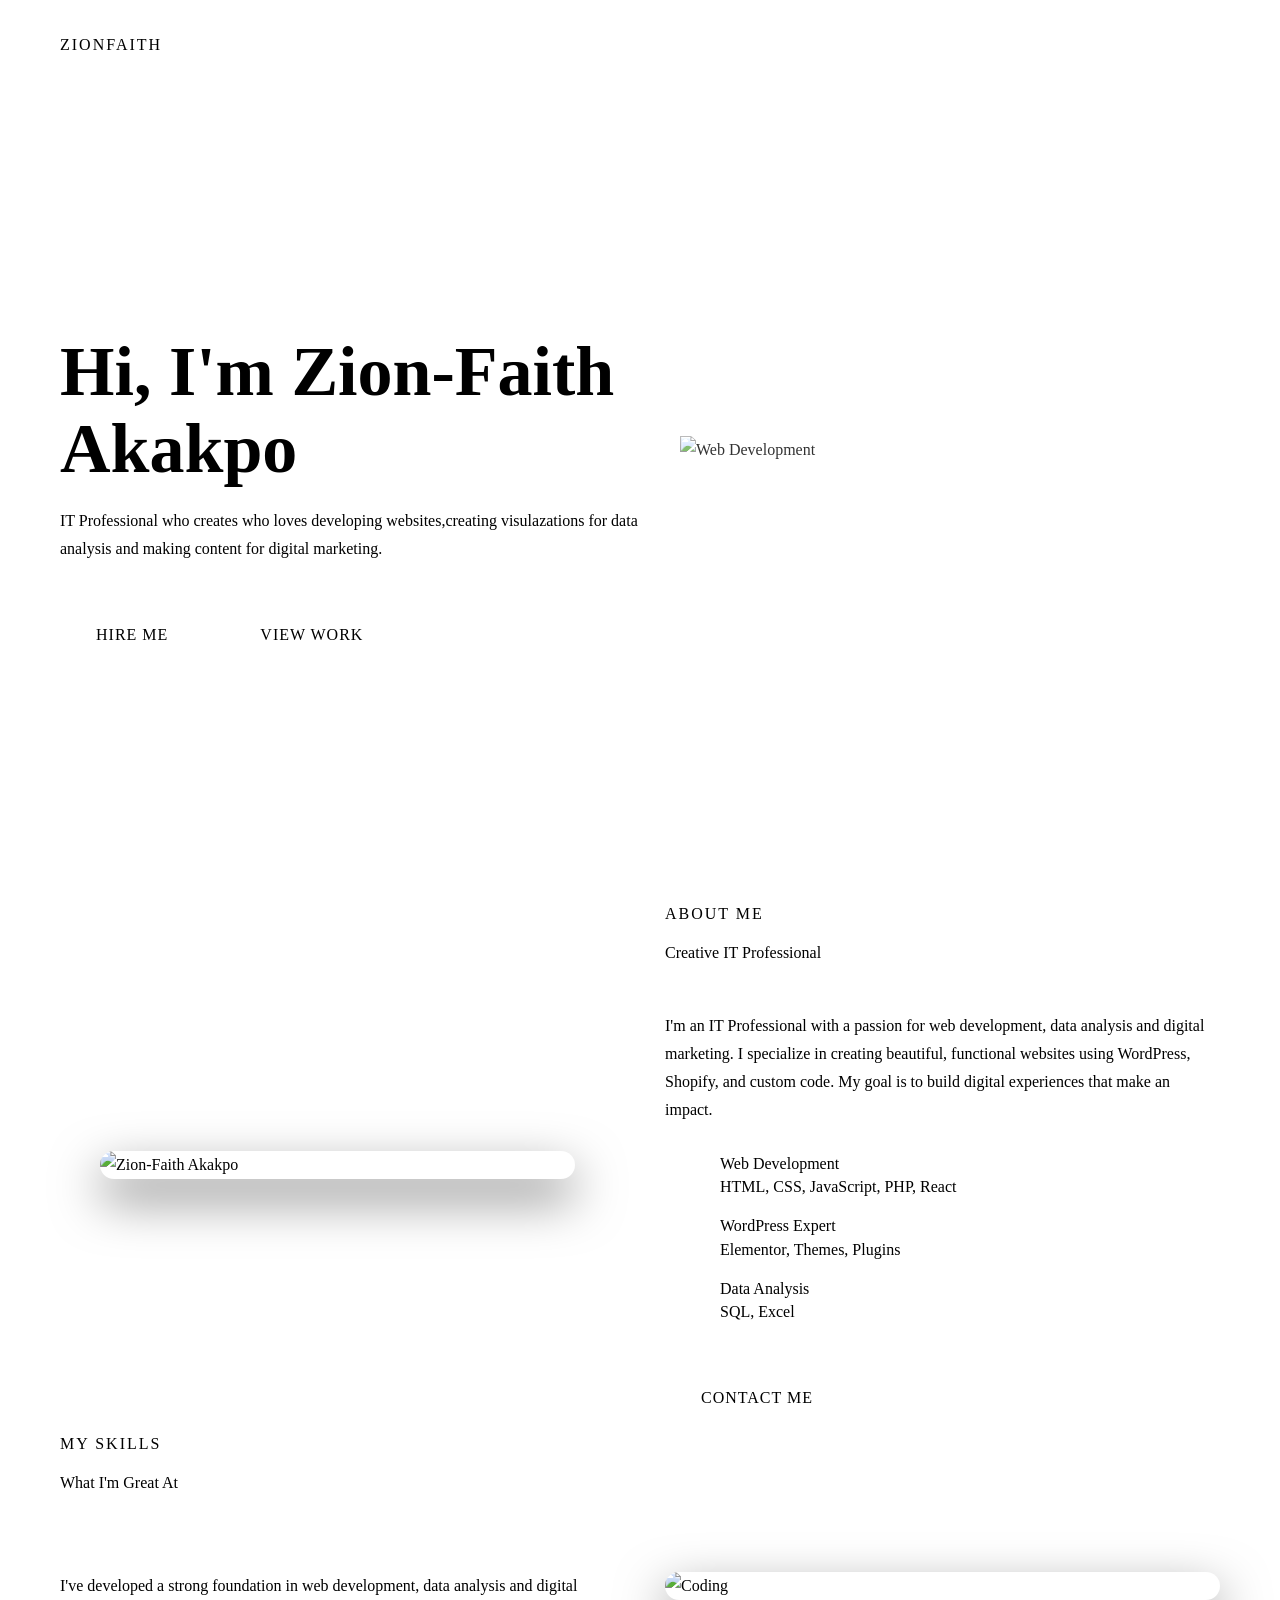
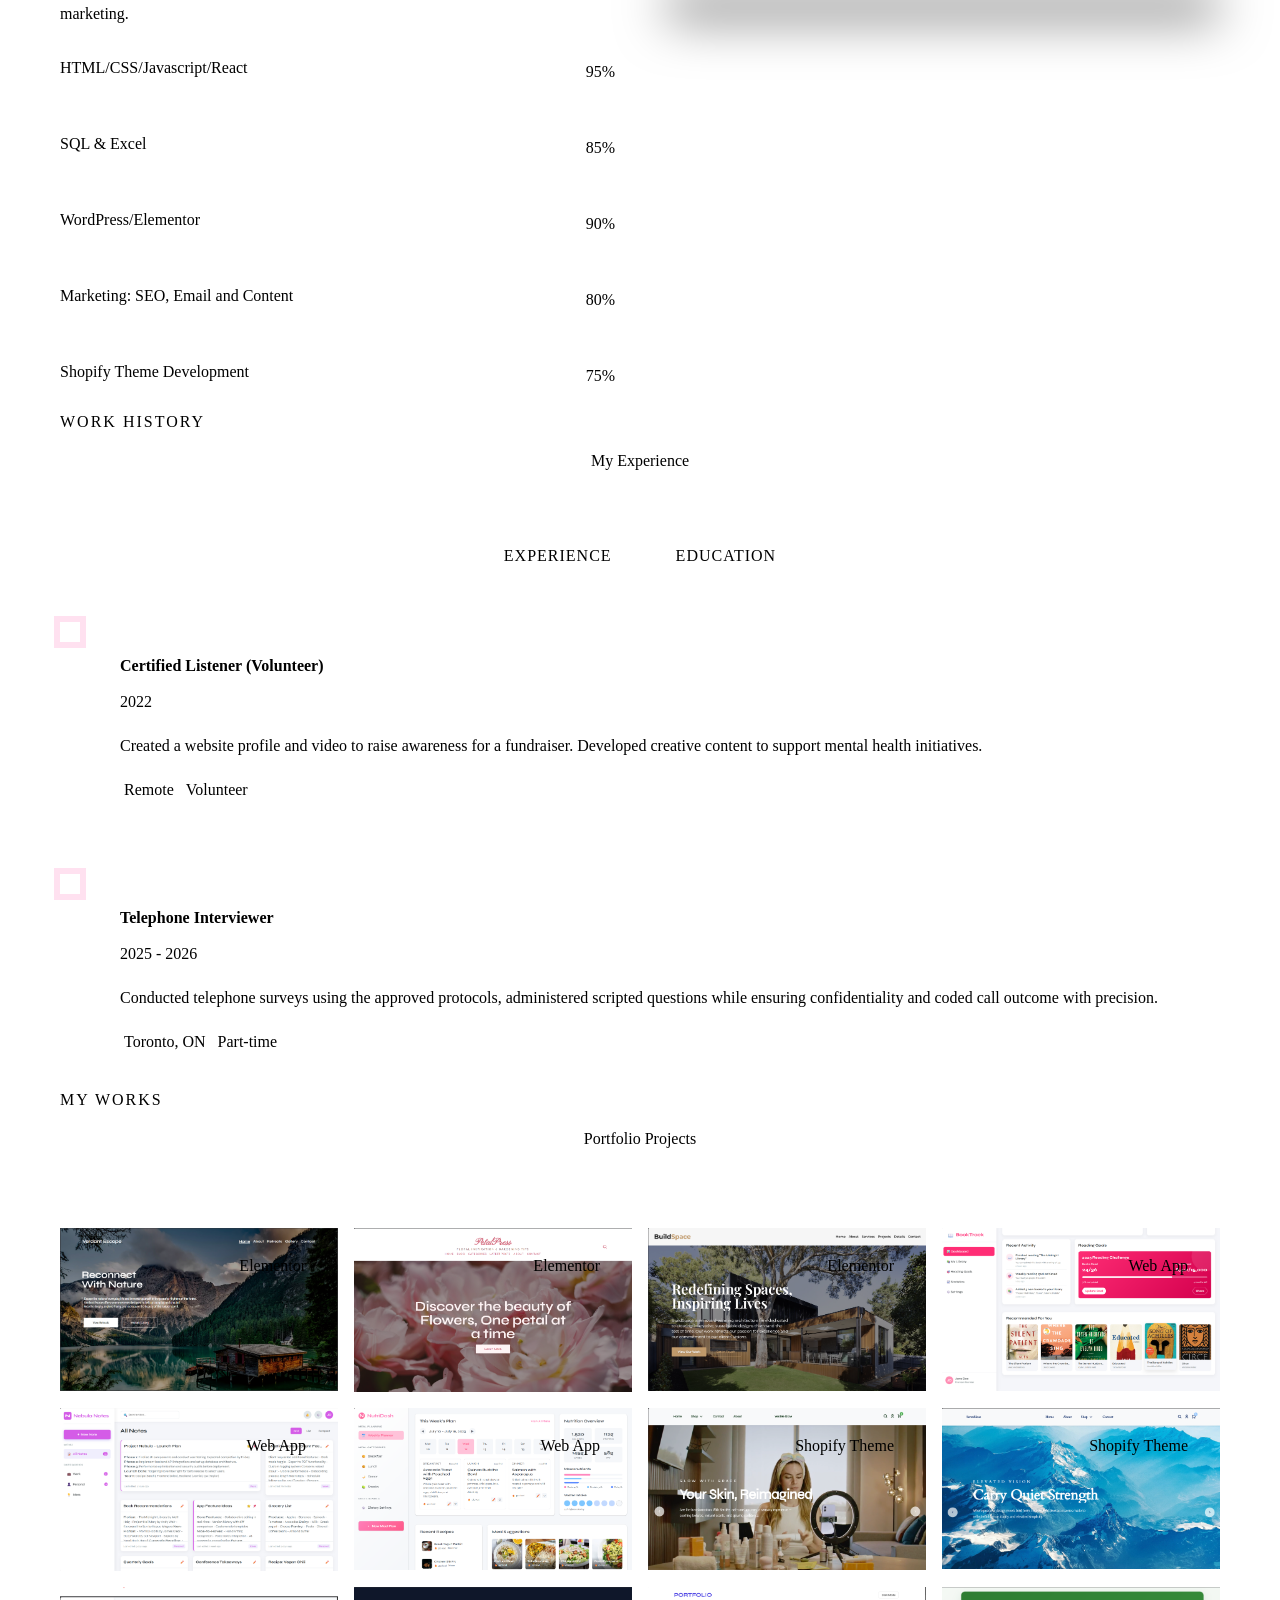
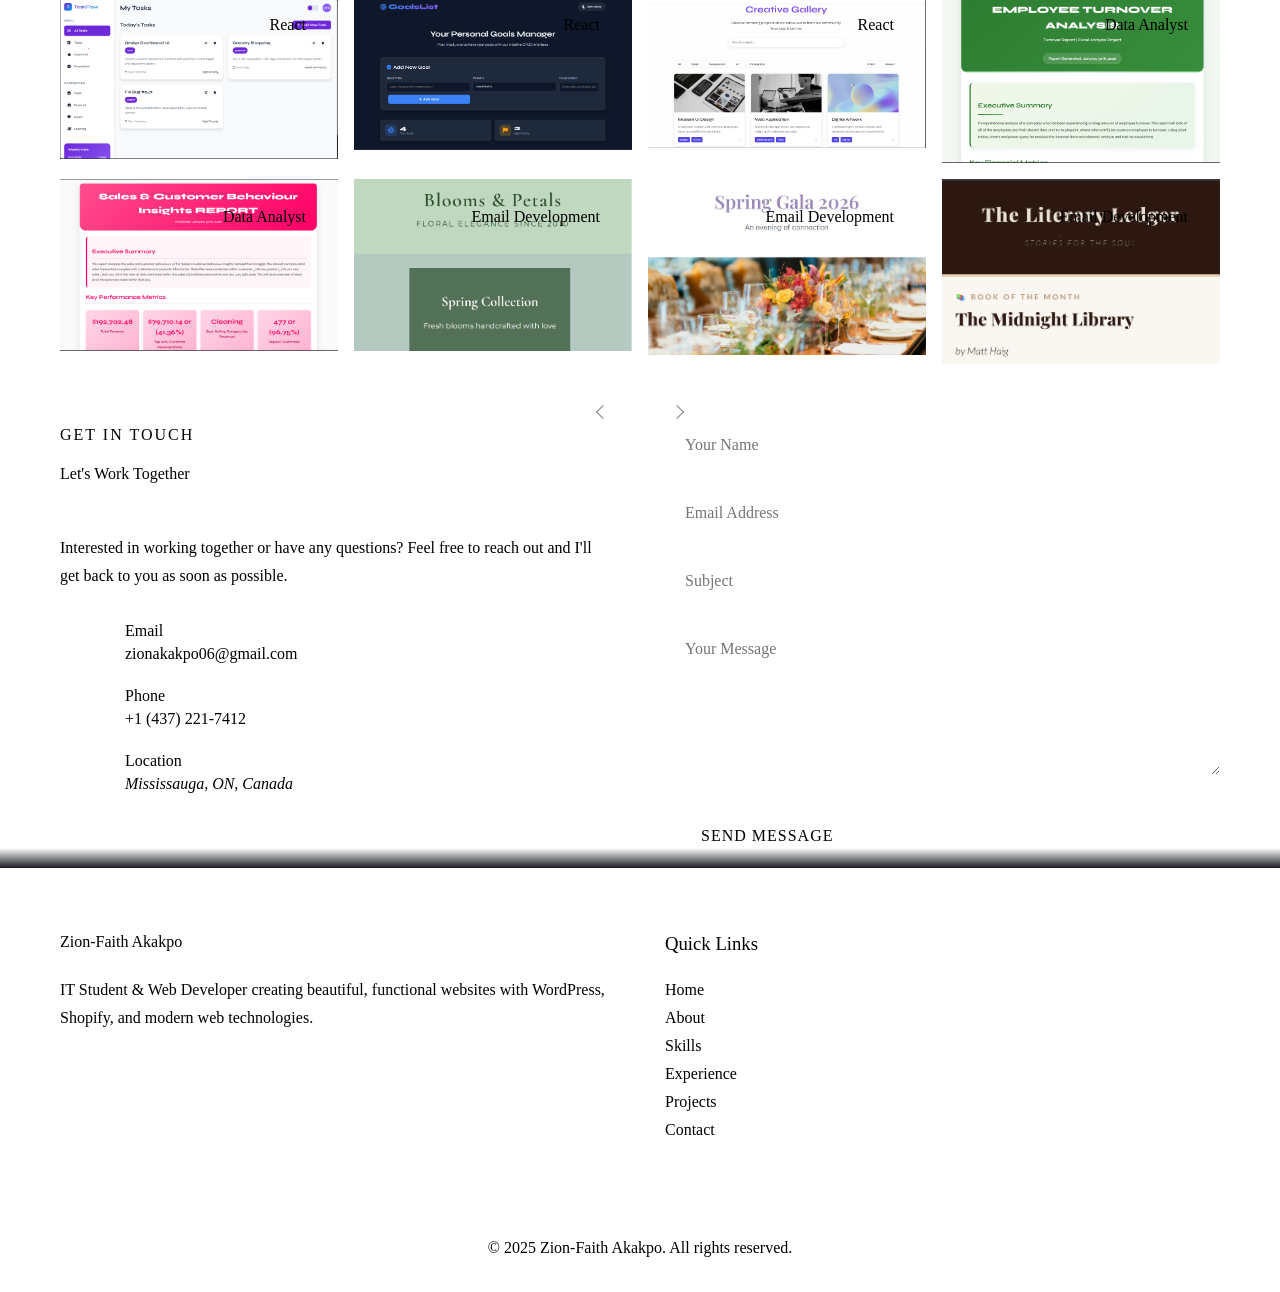
==== commit a7fb377c: "Resolved merge conflicts" ====
--- a/index.html
+++ b/index.html
@@ -1,4 +1,3 @@
-<<<<<<< HEAD
 <!DOCTYPE html>
 <html lang="en">
 <head>
@@ -704,711 +703,4 @@
   <script nomodule src="https://unpkg.com/ionicons@5.5.2/dist/ionicons/ionicons.js"></script>
   
 </body>
-=======
-<!DOCTYPE html>
-<html lang="en">
-<head>
-  <meta charset="UTF-8">
-  <meta name="viewport" content="width=device-width, initial-scale=1.0">
-  <title>Zion-Faith Akakpo | IT Student & Web Developer</title>
-  <link rel="preconnect" href="https://fonts.googleapis.com">
-  <link rel="preconnect" href="https://fonts.gstatic.com" crossorigin>
-  <link href="https://fonts.googleapis.com/css2?family=Syne:wght@400;600;700;800&display=swap" rel="stylesheet">
-  <link rel="stylesheet" href="css/style.css">
-</head>
-<body>
-  <!-- Preloader -->
-  <div class="preloader" data-preloader>
-    <div class="circle"></div>
-  </div>
-
-  <!-- Header -->
-  <header class="header" data-header>
-    <div class="container">
-      <a href="#" class="logo">Zion<span>Faith</span></a>
-      
-      <button class="nav-toggle-btn" data-nav-toggler>
-        <span class="line line-1"></span>
-        <span class="line line-2"></span>
-      </button>
-      
-      <nav class="navbar" data-navbar>
-        <ul class="navbar-list">
-          <li><a href="#home" class="navbar-link active">Home</a></li>
-          <li><a href="#about" class="navbar-link">About</a></li>
-          <li><a href="#skills" class="navbar-link">Skills</a></li>
-          <li><a href="#experience" class="navbar-link">Experience</a></li>
-          <li><a href="#portfolio" class="navbar-link">Projects</a></li>
-          <li><a href="#contact" class="navbar-link">Contact</a></li>
-        </ul>
-      </nav>
-      
-      <div class="overlay" data-nav-toggler data-overlay></div>
-    </div>
-  </header>
-
-  <!-- Hero Section -->
-  <section class="hero" id="home">
-    <div class="container">
-      <div class="hero-content">
-        <h1 class="hero-title">Hi, I'm <span>Zion-Faith Akakpo</span></h1>
-        <p class="hero-text">
-          IT Professional who creates who loves developing websites,creating visulazations for data analysis and making content for digital marketing.
-        </p>
-        <div class="hero-btns">
-          <a href="#contact" class="btn">Hire Me</a>
-          <a href="#portfolio" class="btn btn-outline">View Work</a>
-        </div>
-      </div>
-      
-      <div class="hero-banner">
-        <img src="https://images.unsplash.com/photo-1571171637578-41bc2dd41cd2?ixlib=rb-4.0.3&ixid=M3wxMjA3fDB8MHxwaG90by1wYWdlfHx8fGVufDB8fHx8fA%3D%3D&auto=format&fit=crop&w=1470&q=80" alt="Web Development" loading="lazy">
-      </div>
-    </div>
-  </section>
-
-  <!-- About Section -->
-  <section class="section about" id="about">
-    <div class="container">
-      <div class="about-banner">
-        <div class="about-img img-holder">
-          <img src="https://images.unsplash.com/photo-1555099962-4199c345e5dd?q=80&w=870&auto=format&fit=crop&ixlib=rb-4.1.0&ixid=M3wxMjA3fDB8MHxwaG90by1wYWdlfHx8fGVufDB8fHx8fA%3D%3D" alt="Zion-Faith Akakpo" loading="lazy">
-        </div>
-      </div>
-      
-      <div class="about-content">
-        <p class="section-subtitle">About Me</p>
-        <h2 class="h2 section-title">Creative IT Professional</h2>
-        <p class="about-text">
-          I'm an IT Professional with a passion for web development, data analysis and digital marketing. I specialize in creating beautiful, functional websites using WordPress, Shopify, and custom code. My goal is to build digital experiences that make an impact.
-        </p>
-        
-        <ul class="about-list">
-          <li class="about-item">
-            <div class="about-item-icon">
-              <ion-icon name="code-slash-outline"></ion-icon>
-            </div>
-            <div>
-              <h3 class="h5">Web Development</h3>
-              <p>HTML, CSS, JavaScript, PHP, React</p>
-            </div>
-          </li>
-          
-          <li class="about-item">
-            <div class="about-item-icon">
-              <ion-icon name="logo-wordpress"></ion-icon>
-            </div>
-            <div>
-              <h3 class="h5">WordPress Expert</h3>
-              <p>Elementor, Themes, Plugins</p>
-            </div>
-          </li>
-          
-          <li class="about-item">
-            <div class="about-item-icon">
-              <ion-icon name="cart-outline"></ion-icon>
-            </div>
-            <div>
-              <h3 class="h5">Data Analysis</h3>
-              <p>SQL, Excel</p>
-            </div>
-          </li>
-        </ul>
-        
-        <a href="#contact" class="btn">Contact Me</a>
-      </div>
-    </div>
-  </section>
-
-  <!-- Skills Section -->
-  <section class="section skills" id="skills">
-    <div class="container">
-      <p class="section-subtitle">My Skills</p>
-      <h2 class="h2 section-title">What I'm Great At</h2>
-      
-      <div class="skills-content">
-        <div>
-          <p class="skills-text">
-            I've developed a strong foundation in web development, data analysis and digital marketing.
-          </p>
-          
-          <div class="skill-item">
-            <div class="skill-top">
-              <h3 class="h5">HTML/CSS/Javascript/React</h3>
-              <span>95%</span>
-            </div>
-            <div class="skill-bar">
-              <div class="skill-progress" style="width: 95%;"></div>
-            </div>
-          </div>
-          
-          <div class="skill-item">
-            <div class="skill-top">
-              <h3 class="h5">SQL & Excel</h3>
-              <span>85%</span>
-            </div>
-            <div class="skill-bar">
-              <div class="skill-progress" style="width: 85%;"></div>
-            </div>
-          </div>
-          
-          <div class="skill-item">
-            <div class="skill-top">
-              <h3 class="h5">WordPress/Elementor</h3>
-              <span>90%</span>
-            </div>
-            <div class="skill-bar">
-              <div class="skill-progress" style="width: 90%;"></div>
-            </div>
-          </div>
-          
-          <div class="skill-item">
-            <div class="skill-top">
-              <h3 class="h5">Marketing: SEO, Email and Content</h3>
-              <span>80%</span>
-            </div>
-            <div class="skill-bar">
-              <div class="skill-progress" style="width: 80%;"></div>
-            </div>
-          </div>
-          
-          <div class="skill-item">
-            <div class="skill-top">
-              <h3 class="h5">Shopify Theme Development</h3>
-              <span>75%</span>
-            </div>
-            <div class="skill-bar">
-              <div class="skill-progress" style="width: 75%;"></div>
-            </div>
-          </div>
-        </div>
-        
-        <div class="skills-banner">
-          <img src="https://images.unsplash.com/photo-1555066931-4365d14bab8c?ixlib=rb-4.0.3&ixid=M3wxMjA3fDB8MHxwaG90by1wYWdlfHx8fGVufDB8fHx8fA%3D%3D&auto=format&fit=crop&w=1470&q=80" alt="Coding" loading="lazy">
-        </div>
-      </div>
-    </div>
-  </section>
-
-  <!-- Experience Section (Updated) -->
-  <section class="section experience" id="experience">
-    <div class="container">
-      <p class="section-subtitle">Work History</p>
-      <h2 class="h2 section-title center" style="text-align: center;">My Experience</h2>
-      
-      <div class="experience-tabs">
-        <button class="experience-tab-btn active" data-tab-btn="work">Experience</button>
-        <button class="experience-tab-btn" data-tab-btn="education">Education</button>
-      </div>
-      
-      <div class="experience-tab-content active" data-tab-content="work">
-        <div class="experience-timeline">
-          <div class="experience-item">
-            <div class="experience-card">
-              <h3 class="card-title">Certified Listener (Volunteer)</h3>
-              <p class="card-subtitle">2022</p>
-              <p class="card-text">
-                Created a website profile and video to raise awareness for a fundraiser. Developed creative content to support mental health initiatives.
-              </p>
-              <div class="card-meta">
-                <div class="card-meta-item">
-                  <ion-icon name="location-outline"></ion-icon>
-                  <span>Remote</span>
-                </div>
-                <div class="card-meta-item">
-                  <ion-icon name="time-outline"></ion-icon>
-                  <span>Volunteer</span>
-                </div>
-              </div>
-            </div>
-          </div>
-
-            <div class="experience-item">
-            <div class="experience-card">
-              <h3 class="card-title">Telephone Interviewer </h3>
-              <p class="card-subtitle">2025 - 2026</p>
-              <p class="card-text">
-               Conducted telephone surveys using the approved protocols, administered scripted questions while ensuring confidentiality and coded call outcome with precision.
-              </p>
-              <div class="card-meta">
-                <div class="card-meta-item">
-                  <ion-icon name="location-outline"></ion-icon>
-                  <span>Toronto, ON</span>
-                </div>
-                <div class="card-meta-item">
-                  <ion-icon name="time-outline"></ion-icon>
-                  <span>Part-time</span>
-                </div>
-              </div>
-            </div>
-          </div>
-          
-        </div>
-      </div>
-      
-      <div class="experience-tab-content" data-tab-content="education">
-        <div class="experience-timeline">
-          <div class="experience-item">
-            <div class="experience-card">
-              <h3 class="card-title">Information Technology</h3>
-              <p class="card-subtitle">York University (Current)</p>
-              <p class="card-text">
-                Currently pursuing a degree in Information Technology with a focus on web development and digital media.
-              </p>
-              <div class="card-meta">
-                <div class="card-meta-item">
-                  <ion-icon name="location-outline"></ion-icon>
-                  <span>Toronto, ON</span>
-                </div>
-              </div>
-            </div>
-          </div>
-        </div>
-      </div>
-    </div>
-  </section>
-
-   <section class="section portfolio" id="portfolio" aria-label="portfolio">
-        <div class="container">
-
-          <p class="section-subtitle">My Works</p>
-
-          <h2 class="h2 section-title">Portfolio Projects</h2>
-
-          <div class="slider" data-slider>
-
-            <ul class="slider-container" data-slider-container>
-
-              <li class="slider-item">
-                <div class="portfolio-card">
-                  <span class="card-badge">Elementor</span>
-                  <div class="img-holder" style="--width: 600; --height: 400;">
-                    <img src="images/escape.png" width="600" height="400" loading="lazy" alt="E-commerce Platform" class="img-cover">
-                  </div>
-
-                  <a href="https://verdant-escape.netlify.app/" class="layer-link" aria-label="More about NovaShop project">
-                     <div class="card-content">
-                    <h3 class="h3 card-title">Verdant Escape</h3>
-                    <p class="card-text">A calming retreat website inspired by nature and outdoor wellness.</p>
-                  </div>
-                  </a>
-                </div>
-              </li>
-             
-          
-
-              <li class="slider-item">
-                <div class="portfolio-card">
-                  <span class="card-badge">Elementor</span>
-                  <div class="img-holder" style="--width: 600; --height: 400;">
-                    <img src="images/petalpress.png" width="600" height="400" loading="lazy" alt="Analytics Dashboard" class="img-cover">
-                  </div>
-
-                  <a href="https://petalpress.netlify.app/" class="layer-link" aria-label="More about DataViz Pro project">
-                      <div class="card-content">
-                    <h3 class="h3 card-title">PetalPress</h3>
-                    <p class="card-text">A floral-themed blog layout for flower lovers and nature writers.</p>
-                  </div>
-                  </a>
-                </div>
-              </li>
-
-              <li class="slider-item">
-                <div class="portfolio-card">
-                  <span class="card-badge">Elementor</span>
-                  <div class="img-holder" style="--width: 600; --height: 400;">
-                    <img src="images/buildspace.png" width="600" height="400" loading="lazy" alt="Fitness App" class="img-cover">
-                  </div>
-
-
-                  <a href="https://buildspacce.netlify.app/" class="layer-link" aria-label="More about FitTrack project">
-                     <div class="card-content">
-                    <h3 class="h3 card-title">BuildSpace</h3>
-                    <p class="card-text">Minimal, bold portfolio site for a modern architecture firm.</p>
-                  </div>
-                  </a>
-                </div>
-              </li>
-
-                <li class="slider-item">
-                <div class="portfolio-card">
-                  <span class="card-badge">Web App</span>
-                  <div class="img-holder" style="--width: 600; --height: 400;">
-                    <img src="images/booktrack.png" width="600" height="400" loading="lazy" alt="E-commerce Platform" class="img-cover">
-                  </div> 
-
-                  <a href="https://booktrackk.netlify.app/" class="layer-link" aria-label="More about NovaShop project">
-                     <div class="card-content">
-                    <h3 class="h3 card-title">BookTrack</h3>
-                    <p class="card-text">Track your book reading progress with a clean dashboard interface.</p>
-                  </div>
-                  </a>
-                </div>
-              </li>
-             
-          
-
-              <li class="slider-item">
-                <div class="portfolio-card">
-                  <span class="card-badge">Web App</span>
-                  <div class="img-holder" style="--width: 600; --height: 400;">
-                    <img src="images/notes.png" width="600" height="400" loading="lazy" alt="Analytics Dashboard" class="img-cover">
-                  </div>
-
-                  <a href="https://nebulanotess.netlify.app/" class="layer-link" aria-label="More about DataViz Pro project">
-                  <div class="card-content">
-                    <h3 class="h3 card-title">Nebula Notes</h3>
-                    <p class="card-text">Organize and store notes with a simple, intuitive note-taking tool.</p>
-                  </div>
-                  </a>
-                </div>
-              </li>
-
-              <li class="slider-item">
-                <div class="portfolio-card">
-                  <span class="card-badge">Web App</span>
-                  <div class="img-holder" style="--width: 600; --height: 400;">
-                    <img src="images/nutridash.png" width="600" height="400" loading="lazy" alt="Fitness App" class="img-cover">
-                  </div>
-
-              
-                  <a href="https://nutriidash.netlify.app/" class="layer-link" aria-label="More about FitTrack project">
-                     <div class="card-content">
-                    <h3 class="h3 card-title">NutriDash</h3>
-                    <p class="card-text">Plan weekly meals with this personal meal-planning dashboard.</p>
-                  </div>
-                  </a>
-                </div>
-              </li>
-
-               <li class="slider-item">
-                <div class="portfolio-card">
-                  <span class="card-badge">Shopify Theme</span>
-                  <div class="img-holder" style="--width: 600; --height: 400;">
-                    <img src="images/verdee.png" width="600" height="400" loading="lazy" alt="Analytics Dashboard" class="img-cover">
-                  </div>
-
-                  
-                <a href="https://verdee-glow.myshopify.com" class="layer-link" aria-label="More about DataViz Pro project">
-                    <div class="card-content">
-                    <h3 class="h3 card-title">Verdee</h3>
-                    <p class="card-text">Elegant green skincare Shopify theme made for skin shops.</p>
-                    <p>Password: <strong>verdee</strong></p>
-                  </div>
-                  </a>
-                </div>
-              </li>
-
-              <li class="slider-item">
-                <div class="portfolio-card">
-                  <span class="card-badge">Shopify Theme</span>
-                  <div class="img-holder" style="--width: 600; --height: 400;">
-                    <img src="images/serene.png" width="600" height="400" loading="lazy" alt="Fitness App" class="img-cover">
-                  </div>
-
-                 
-                  <a href="https://serenbleue.myshopify.com/" class="layer-link" aria-label="More about FitTrack project">
-                     <div class="card-content">
-                    <h3 class="h3 card-title">SereneBleue</h3>
-                    <p class="card-text"> Soft, minimalist Shopify theme for purse and accessory shops.</p>
-                     <p>Password: <strong>serene</strong></p>
-
-                  </div>
-                  </a>
-                </div>
-              </li>
-
-
-              <!-- React -->
-                <li class="slider-item">
-                <div class="portfolio-card">
-                  <span class="card-badge">React</span>
-                  <div class="img-holder" style="--width: 600; --height: 400;">
-                    <img src="images/taskflow.png" width="600" height="400" loading="lazy" alt="Fitness App" class="img-cover">
-                  </div>
-
-                 
-                  <a href="https://tasksfloww.netlify.app/" class="layer-link" aria-label="More about FitTrack project">
-                     <div class="card-content">
-                    <h3 class="h3 card-title">TaskFlow</h3>
-                    <p class="card-text">A task dashboard that helps users keep track of their tasks.</p>
-                  </div>
-                  </a>
-                </div>
-              </li>
-
-               <li class="slider-item">
-                <div class="portfolio-card">
-                  <span class="card-badge">React</span>
-                  <div class="img-holder" style="--width: 600; --height: 400;">
-                    <img src="images/goallist.png" width="600" height="400" loading="lazy" alt="Fitness App" class="img-cover">
-                  </div>
-
-                 
-                  <a href="https://goallists.netlify.app/" class="layer-link" aria-label="More about FitTrack project">
-                     <div class="card-content">
-                    <h3 class="h3 card-title">GoalList</h3>
-                    <p class="card-text">A goal dashboard that helps users keep track of their goals!</p>
-                  </div>
-                  </a>
-                </div>
-              </li>
-
-
-               <li class="slider-item">
-                <div class="portfolio-card">
-                  <span class="card-badge">React</span>
-                  <div class="img-holder" style="--width: 600; --height: 400;">
-                    <img src="images/creative.png" width="600" height="400" loading="lazy" alt="Fitness App" class="img-cover">
-                  </div>
-
-                 
-                  <a href="https://creativeeprofile.netlify.app/" class="layer-link" aria-label="More about FitTrack project">
-                     <div class="card-content">
-                    <h3 class="h3 card-title">Creative Profile</h3>
-                    <p class="card-text">A creative gallery where user can add their projects to a community!</p>
-                  </div>
-                  </a>
-                </div>
-              </li>
-
-            <!-- Data Analyst -->
-
-
-                <li class="slider-item">
-                <div class="portfolio-card">
-                  <span class="card-badge">Data Analyst</span>
-                  <div class="img-holder" style="--width: 600; --height: 400;">
-                    <img src="images/excel.png" width="600" height="400" loading="lazy" alt="Fitness App" class="img-cover">
-                  </div>
-
-                 
-                  <a href="https://creativeeprofile.netlify.app/" class="layer-link" aria-label="More about FitTrack project">
-                     <div class="card-content">
-                    <h3 class="h3 card-title">Employee Turnover Report</h3>
-                    <p class="card-text"></p>
-                  </div>
-                  </a>
-                </div>
-              </li>
-              
-                 <li class="slider-item">
-                <div class="portfolio-card">
-                  <span class="card-badge">Data Analyst</span>
-                  <div class="img-holder" style="--width: 600; --height: 400;">
-                    <img src="images/sql.png" width="600" height="400" loading="lazy" alt="Fitness App" class="img-cover">
-                  </div>
-
-                 
-                  <a href="https://creativeeprofile.netlify.app/" class="layer-link" aria-label="More about FitTrack project">
-                     <div class="card-content">
-                    <h3 class="h3 card-title">Sales Analysis Report</h3>
-                  </div>
-                  </a>
-                </div>
-              </li>
-
-                <li class="slider-item">
-                <div class="portfolio-card">
-                  <span class="card-badge">Email Development</span>
-                  <div class="img-holder" style="--width: 600; --height: 400;">
-                    <img src="images/blooms.png" width="600" height="400" loading="lazy" alt="Fitness App" class="img-cover">
-                  </div>
-
-                 
-                  <a href="https://bloomsandpetalss.netlify.app/" class="layer-link" aria-label="More about FitTrack project">
-                     <div class="card-content">
-                    <h3 class="h3 card-title">Blooms & Petals</h3>
-                  </div>
-                  </a>
-                </div>
-              </li>
-
-                 <li class="slider-item">
-                <div class="portfolio-card">
-                  <span class="card-badge">Email Development</span>
-                  <div class="img-holder" style="--width: 600; --height: 400;">
-                    <img src="images/spring.png" width="600" height="400" loading="lazy" alt="Fitness App" class="img-cover">
-                  </div>
-
-                 
-                  <a href="https://spring-gala.netlify.app/" class="layer-link" aria-label="More about FitTrack project">
-                     <div class="card-content">
-                    <h3 class="h3 card-title">Spring Gala</h3>
-                  </div>
-                  </a>
-                </div>
-              </li>
-
-                 <li class="slider-item">
-                <div class="portfolio-card">
-                  <span class="card-badge">Email Development</span>
-                  <div class="img-holder" style="--width: 600; --height: 400;">
-                    <img src="images/literary.png" width="600" height="400" loading="lazy" alt="Fitness App" class="img-cover">
-                  </div>
-
-                 
-                  <a href="https://literaryledger.netlify.app/" class="layer-link" aria-label="More about FitTrack project">
-                     <div class="card-content">
-                    <h3 class="h3 card-title">Literary Ledger</h3>
-                  </div>
-                  </a>
-                </div>
-              </li>
-              
-
-              
-            </ul>
-
-
-            <div class="slider-controls">
-              <button class="slider-control prev" data-slider-prev aria-label="Slide to previous item">
-                <div class="line"></div>
-                <div class="arrow"></div>
-              </button>
-
-              <button class="slider-control next" data-slider-next aria-label="Slide to next item">
-                <div class="line"></div>
-                <div class="arrow"></div>
-              </button>
-            </div>
-
-          </div>
-
-        </div>
-   </section>
-
-
-  <!-- Contact Section -->
-  <section class="section contact" id="contact">
-    <div class="container">
-      <div class="contact-content">
-        <p class="section-subtitle">Get In Touch</p>
-        <h2 class="h2 section-title">Let's Work Together</h2>
-        <p class="contact-text">
-          Interested in working together or have any questions? Feel free to reach out and I'll get back to you as soon as possible.
-        </p>
-        
-        <ul class="contact-list">
-          <li class="contact-item">
-            <div class="contact-item-icon">
-              <ion-icon name="mail-outline"></ion-icon>
-            </div>
-            <div>
-              <h3 class="h5">Email</h3>
-              <a href="mailto:zionakakpo06@gmail.com" class="contact-link">zionakakpo06@gmail.com</a>
-            </div>
-          </li>
-          
-          <li class="contact-item">
-            <div class="contact-item-icon">
-              <ion-icon name="call-outline"></ion-icon>
-            </div>
-            <div>
-              <h3 class="h5">Phone</h3>
-              <a href="tel:+14372217412" class="contact-link">+1 (437) 221-7412</a>
-            </div>
-          </li>
-          
-          <li class="contact-item">
-            <div class="contact-item-icon">
-              <ion-icon name="location-outline"></ion-icon>
-            </div>
-            <div>
-              <h3 class="h5">Location</h3>
-              <address class="contact-link">Mississauga, ON, Canada</address>
-            </div>
-          </li>
-        </ul>
-      </div>
-      
-      <form action="" class="contact-form">
-        <div class="input-wrapper">
-          <input type="text" name="name" placeholder="Your Name" required class="input-field">
-        </div>
-        
-        <div class="input-wrapper">
-          <input type="email" name="email" placeholder="Email Address" required class="input-field">
-        </div>
-        
-        <div class="input-wrapper">
-          <input type="text" name="subject" placeholder="Subject" required class="input-field">
-        </div>
-        
-        <div class="input-wrapper">
-          <textarea name="message" placeholder="Your Message" required class="input-field"></textarea>
-        </div>
-        
-        <button type="submit" class="btn form-btn">
-          <span class="span">Send Message</span>
-          <ion-icon name="paper-plane-outline"></ion-icon>
-        </button>
-      </form>
-    </div>
-  </section>
-
-  <!-- Footer -->
-  <footer class="footer">
-    <div class="container">
-      <div class="footer-top">
-        <div>
-          <h3 class="footer-title">Zion-Faith Akakpo</h3>
-          <p class="footer-text">
-            IT Student & Web Developer creating beautiful, functional websites with WordPress, Shopify, and modern web technologies.
-          </p>
-          
-          <ul class="social-list">
-            <li>
-              <a href="https://github.com/faisy227" class="social-link">
-                <ion-icon name="logo-github"></ion-icon>
-              </a>
-            </li>
-            <li>
-              <a href="https://www.linkedin.com/in/zion-faith-akakpo-7538b4277/" class="social-link">
-                <ion-icon name="logo-linkedin"></ion-icon>
-              </a>
-            </li>
-            <li>
-              <a href="https://www.frontendmentor.io/profile/faisy227" class="social-link">
-               <ion-icon name="storefront-outline"></ion-icon>
-              </a>
-            </li>
-            <!-- <li>
-              <a href="#" class="social-link">
-                <ion-icon name="logo-twitter"></ion-icon>
-              </a>
-            </li> -->
-          </ul>
-        </div>
-        
-        <div>
-          <h3 class="footer-list-title">Quick Links</h3>
-          <ul class="footer-list">
-            <li><a href="#home" class="footer-link">Home</a></li>
-            <li><a href="#about" class="footer-link">About</a></li>
-            <li><a href="#skills" class="footer-link">Skills</a></li>
-            <li><a href="#experience" class="footer-link">Experience</a></li>
-            <li><a href="#portfolio" class="footer-link">Projects</a></li>
-            <li><a href="#contact" class="footer-link">Contact</a></li>
-          </ul>
-        </div>
-      </div>
-      
-      <div class="footer-bottom">
-        <p class="copyright">
-          &copy; 2025 Zion-Faith Akakpo. All rights reserved.
-        </p>
-      </div>
-    </div>
-  </footer>
-
-  <!-- Scripts -->
-  <script src="js/script.js"></script>
-  <script src="https://cdn.jsdelivr.net/npm/@emailjs/browser@3/dist/email.min.js"></script>
-  <script src="js/contact.js"></script>
-  <script type="module" src="https://unpkg.com/ionicons@5.5.2/dist/ionicons/ionicons.esm.js"></script>
-  <script nomodule src="https://unpkg.com/ionicons@5.5.2/dist/ionicons/ionicons.js"></script>
-  
-</body>
->>>>>>> a7932c6c059659d83dd6bc15f7a5506ca5674600
 </html>
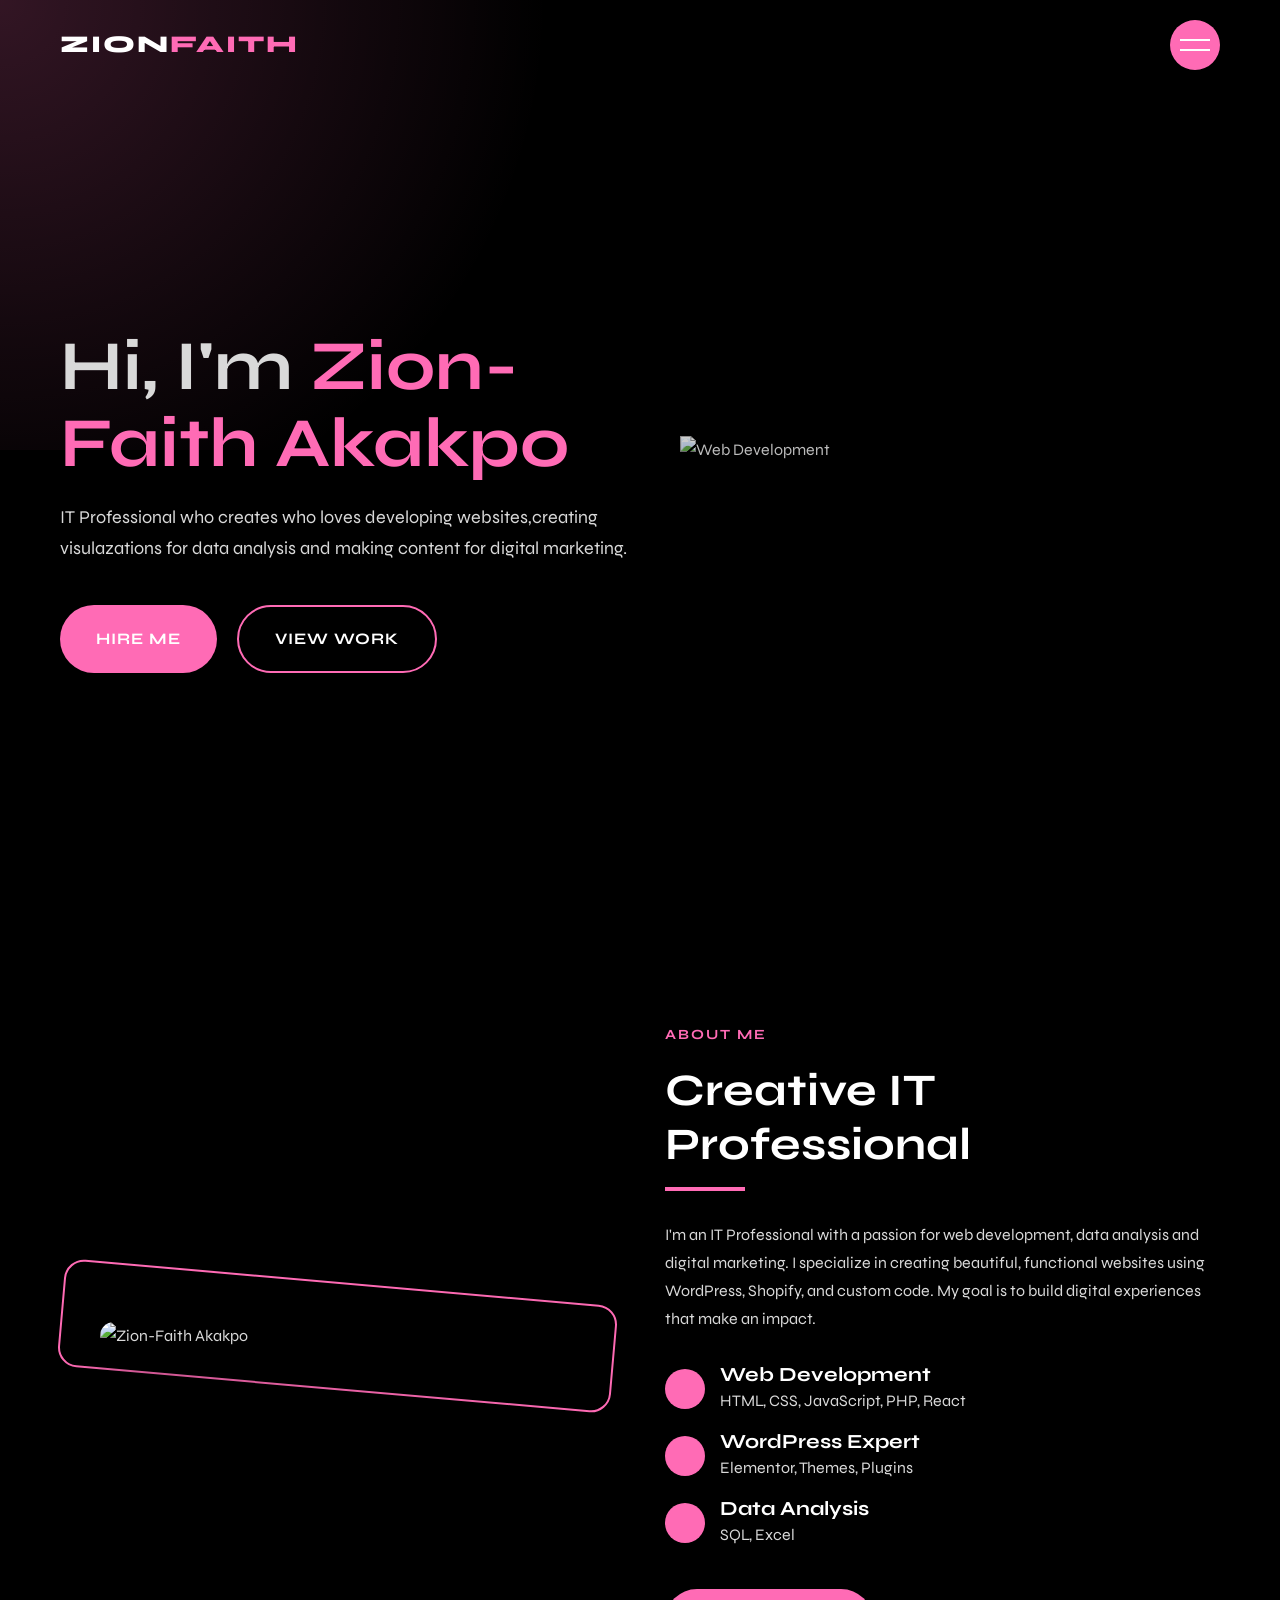
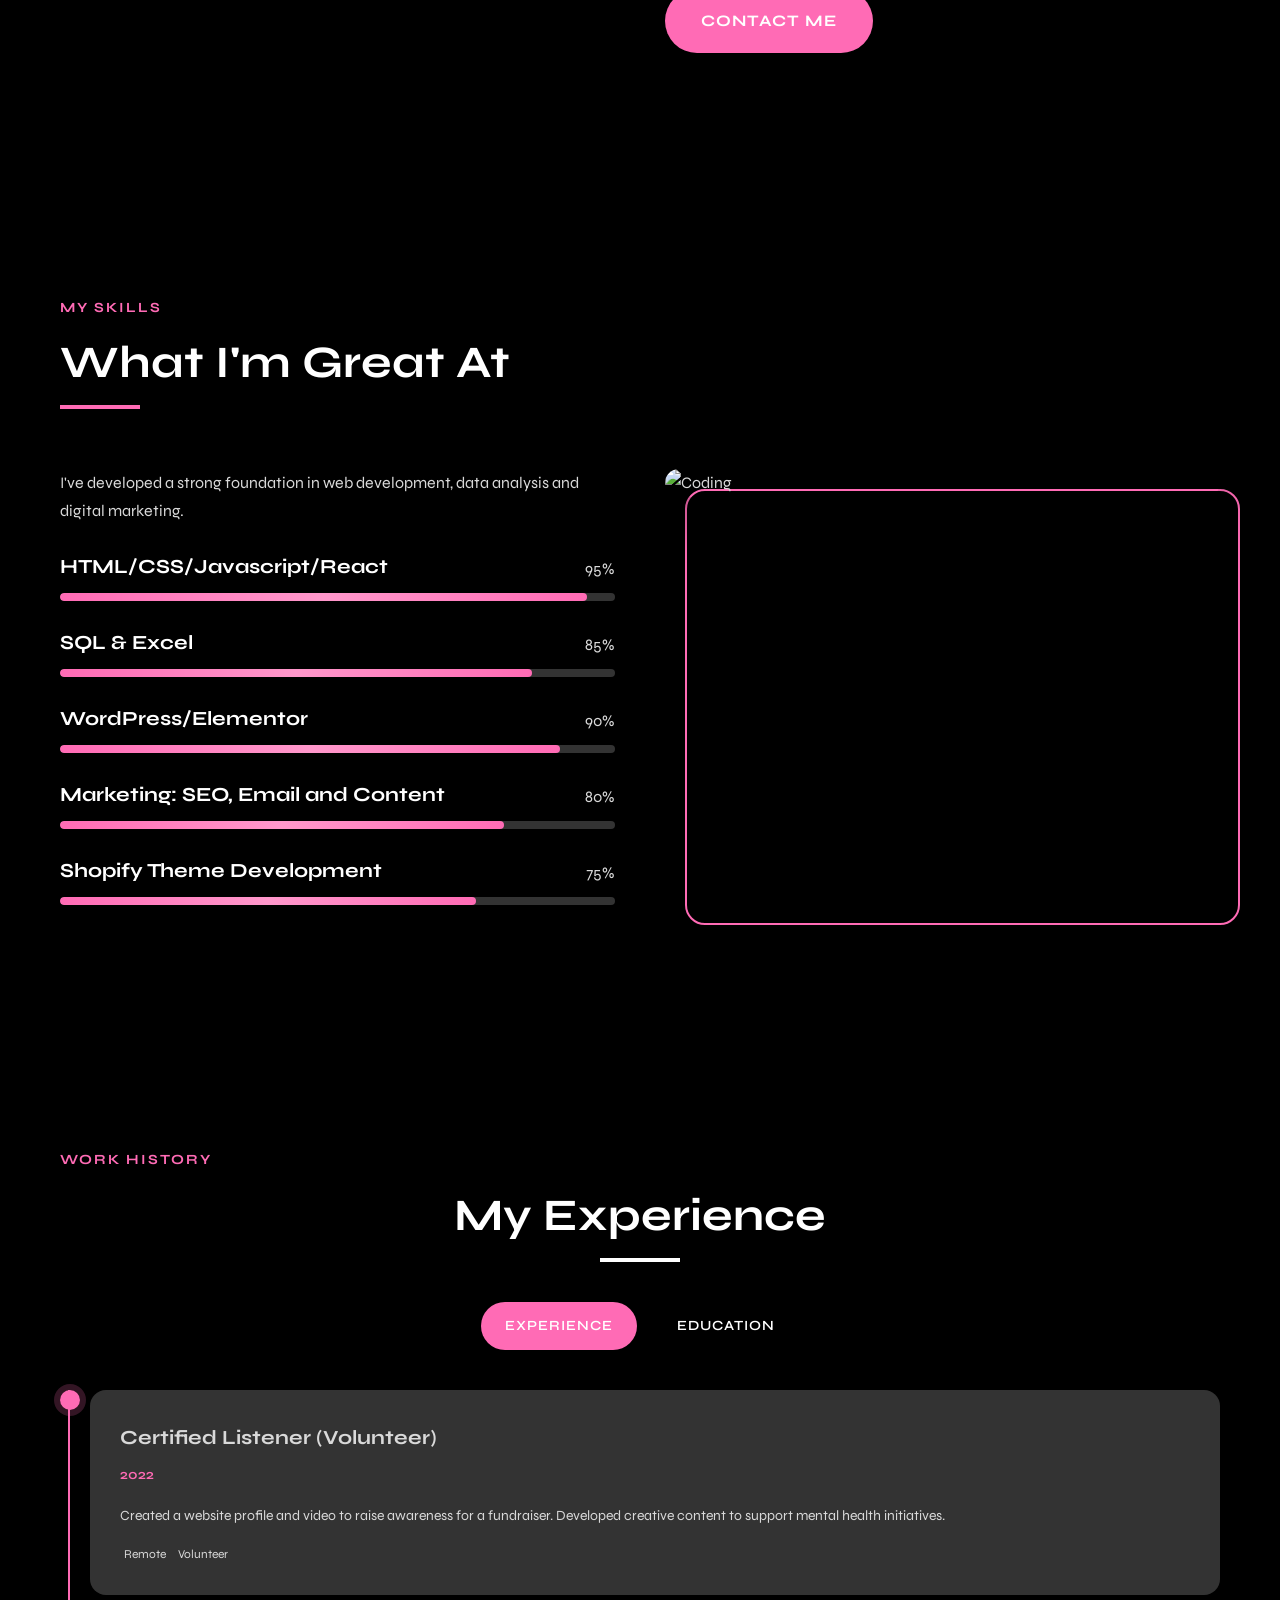
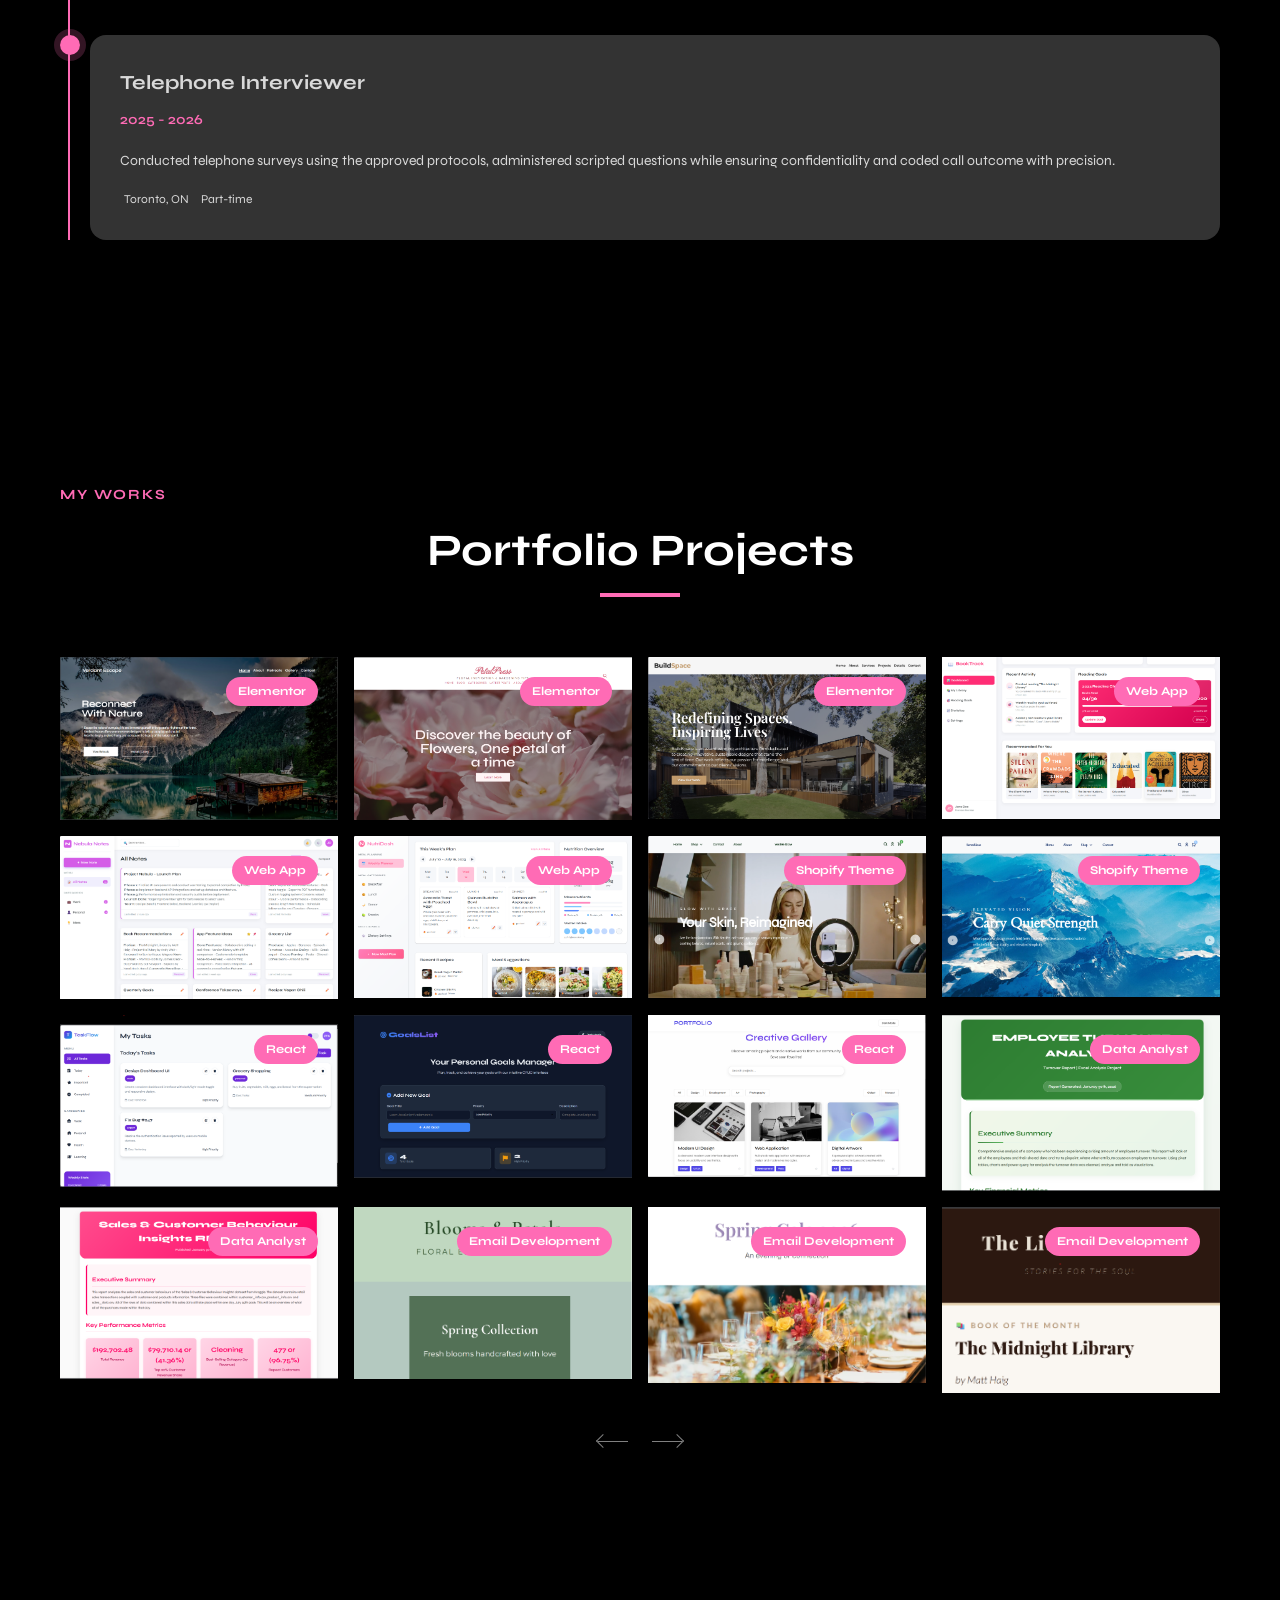
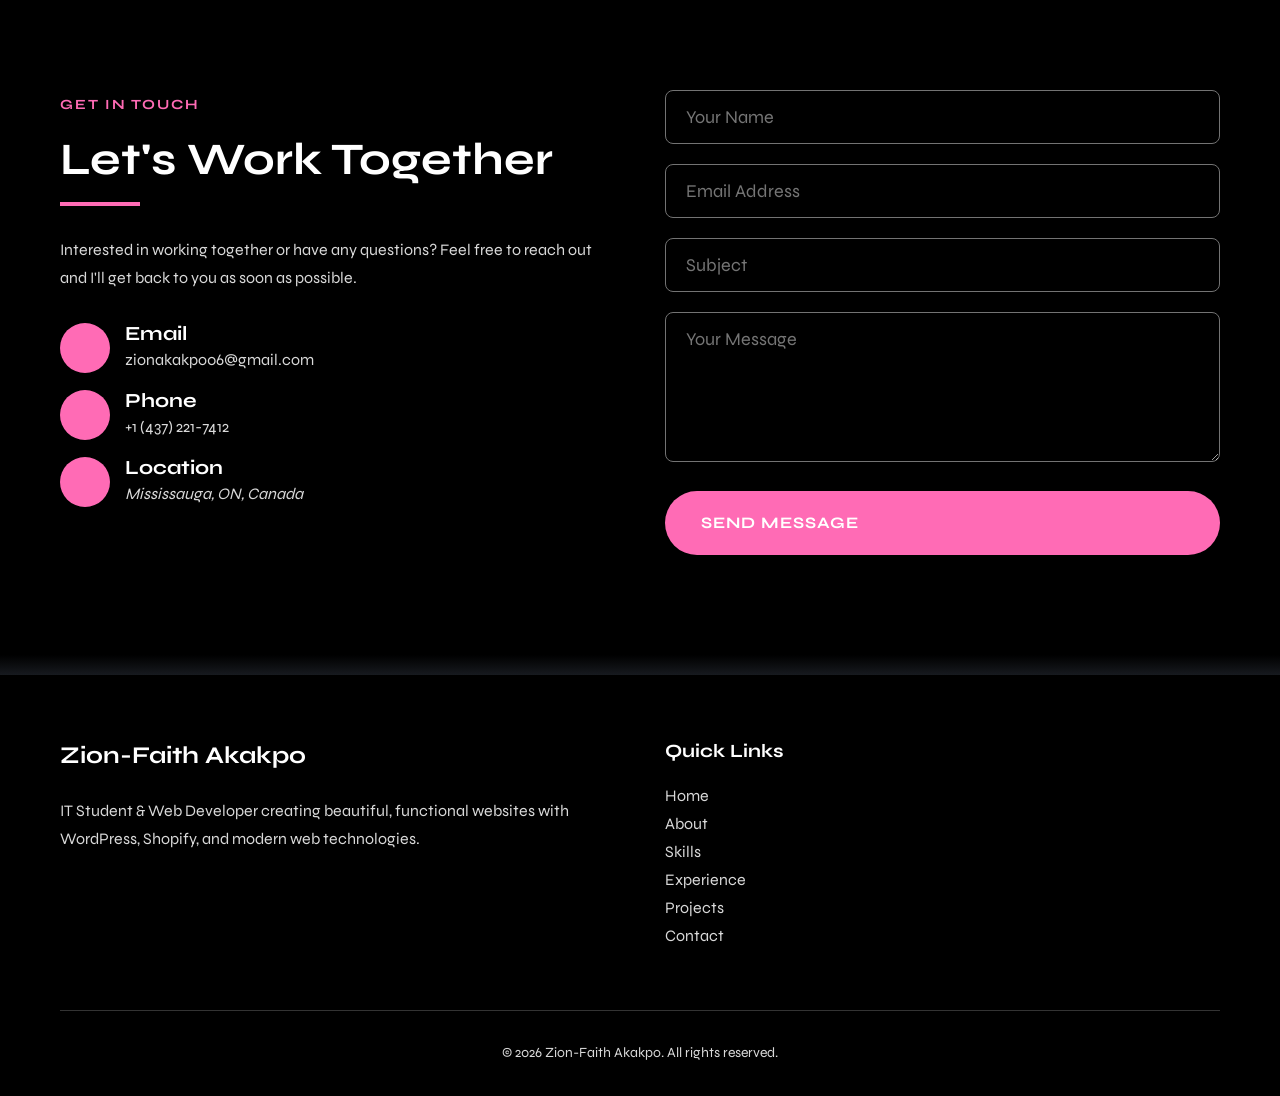
==== commit 3725eaea: "updating footer" ====
--- a/index.html
+++ b/index.html
@@ -689,7 +689,7 @@
       
       <div class="footer-bottom">
         <p class="copyright">
-          &copy; 2025 Zion-Faith Akakpo. All rights reserved.
+          &copy; 2026 Zion-Faith Akakpo. All rights reserved.
         </p>
       </div>
     </div>
--- a/css/style.css
+++ b/css/style.css
@@ -1,4 +1,3 @@
-<<<<<<< HEAD
 
     /*-----------------------------------*\
       #CUSTOM PROPERTY
@@ -1154,1160 +1153,3 @@
         min-width: 280px;
       }
     }
-=======
-
-    /*-----------------------------------*\
-      #CUSTOM PROPERTY
-    \*-----------------------------------*/
-    :root {
-      --black: hsl(0, 0%, 0%);
-      --white: hsl(0, 0%, 100%);
-      --pink: hsl(330, 100%, 71%);
-      --pink-light: hsl(330, 100%, 81%);
-      --pink-dark: hsl(330, 100%, 61%);
-      --gray: hsl(0, 0%, 45%);
-      --gray-light: hsl(0, 0%, 85%);
-      --gray-dark: hsl(0, 0%, 20%);
-        --raisin-black: hsla(231, 10%, 14%, 1);
-      --roman-silver: hsla(229, 10%, 57%, 1);
-      --eerie-black: hsla(228, 9%, 10%, 1);
-      
-      --ff-syne: 'Syne', sans-serif;
-      
-      --fs-1: 5.5rem;
-      --fs-2: 4.5rem;
-      --fs-3: 3.5rem;
-      --fs-4: 2.4rem;
-      --fs-5: 2rem;
-      --fs-6: 1.8rem;
-      --fs-7: 1.4rem;
-      --fs-8: 1.2rem;
-      
-      --fw-400: 400;
-      --fw-600: 600;
-      --fw-700: 700;
-      --fw-800: 800;
-      
-      --section-padding: 120px;
-      --radius-circle: 50%;
-      --radius-pill: 100px;
-      --transition-1: 0.25s ease;
-      --transition-2: 0.5s ease;
-      --cubic-in: cubic-bezier(0.51, 0.03, 0.64, 0.28);
-      --cubic-out: cubic-bezier(0.05, 0.83, 0.52, 0.97);
-      --cubic-bounce: 0.6s cubic-bezier(0.68, -0.55, 0.265, 1.55);
-      --cubic-ease-out: 700ms cubic-bezier(0.17, 0.67, 0, 1.01);
-    }
-
-    /*-----------------------------------*\
-      #RESET
-    \*-----------------------------------*/
-    *,
-    *::before,
-    *::after {
-      margin: 0;
-      padding: 0;
-      box-sizing: border-box;
-    }
-
-    html {
-      font-family: var(--ff-syne);
-      font-size: 10px;
-      scroll-behavior: smooth;
-    }
-
-    body {
-      background-color: var(--black);
-      color: var(--gray-light);
-      font-size: 1.6rem;
-      line-height: 1.75;
-      overflow-x: hidden;
-    }
-
-    ::selection {
-      background-color: var(--pink);
-      color: var(--white);
-    }
-
-    ::-webkit-scrollbar { width: 8px; }
-    ::-webkit-scrollbar-track { background: var(--black); }
-    ::-webkit-scrollbar-thumb {
-      background-color: var(--pink);
-      border-radius: var(--radius-pill);
-    }
-
-    a { 
-      color: inherit;
-      text-decoration: none;
-    }
-
-    img { 
-      display: block;
-      max-width: 100%;
-      height: auto;
-    }
-
-    button {
-      background: none;
-      border: none;
-      font: inherit;
-      cursor: pointer;
-    }
-
-    ul { list-style: none; }
-
-    /*-----------------------------------*\
-      #REUSED STYLE
-    \*-----------------------------------*/
-    .container {
-      width: 100%;
-      max-width: 1200px;
-      margin: 0 auto;
-      padding: 0 20px;
-    }
-
-    .section { padding-block: var(--section-padding); }
-
-    .h1 { font-size: var(--fs-1); }
-    .h2 { font-size: var(--fs-2); }
-    .h3 { font-size: var(--fs-3); }
-    .h4 { font-size: var(--fs-4); }
-    .h5 { font-size: var(--fs-5); }
-    .h6 { font-size: var(--fs-6); }
-
-    .h1, .h2, .h3, .h4, .h5, .h6 {
-      color: var(--white);
-      font-weight: var(--fw-700);
-      line-height: 1.2;
-    }
-
-    .text-center { text-align: center; }
-    .text-pink { color: var(--pink); }
-    .fw-600 { font-weight: var(--fw-600); }
-    .fw-700 { font-weight: var(--fw-700); }
-    .fw-800 { font-weight: var(--fw-800); }
-
-    .btn {
-      display: inline-flex;
-      align-items: center;
-      gap: 8px;
-      padding: 18px 36px;
-      color: var(--white);
-      font-weight: var(--fw-700);
-      text-transform: uppercase;
-      letter-spacing: 1px;
-      background-color: var(--pink);
-      border-radius: var(--radius-pill);
-      transition: var(--transition-1);
-      position: relative;
-      overflow: hidden;
-      z-index: 1;
-    }
-
-    .btn::before {
-      content: '';
-      position: absolute;
-      top: 0;
-      left: -100%;
-      width: 100%;
-      height: 100%;
-      background-color: var(--pink-dark);
-      transition: var(--transition-2);
-      z-index: -1;
-    }
-
-    .btn:hover::before {
-      left: 0;
-    }
-
-    .btn-outline {
-      background-color: transparent;
-      border: 2px solid var(--pink);
-    }
-
-    .btn-outline:hover {
-      background-color: var(--pink);
-    }
-
-    .section-title {
-      position: relative;
-      padding-bottom: 20px;
-      margin-bottom: 40px;
-    }
-
-    .section-title::after {
-      content: '';
-      position: absolute;
-      bottom: 0;
-      left: 0;
-      width: 80px;
-      height: 4px;
-      background-color: var(--pink);
-    }
-
-    .section-title.center::after {
-      left: 50%;
-      transform: translateX(-50%);
-    }
-
-    .section-subtitle {
-      display: inline-block;
-      color: var(--pink);
-      font-size: var(--fs-7);
-      font-weight: var(--fw-700);
-      text-transform: uppercase;
-      letter-spacing: 2px;
-      margin-bottom: 15px;
-    }
-
-    .grid-list {
-      display: grid;
-      gap: 30px;
-    }
-
-    .has-before {
-      position: relative;
-      z-index: 1;
-    }
-
-    .has-before::before {
-      content: '';
-      position: absolute;
-      inset: 0;
-      background-color: var(--black);
-      opacity: 0.8;
-      z-index: -1;
-    }
-
-    .img-holder {
-      position: relative;
-      overflow: hidden;
-    }
-
-    .img-cover {
-      width: 100%;
-      height: 100%;
-      object-fit: cover;
-    }
-
-    /*-----------------------------------*\
-      #PRELOADER
-    \*-----------------------------------*/
-
-    .preloader {
-      position: fixed;
-      top: 0;
-      left: 0;
-      width: 100%;
-      height: 100vh;
-      background-color: var(--eerie-black);
-      z-index: 10;
-      display: grid;
-      place-items: center;
-      transition: var(--transition-2);
-      transition-delay: 0.5s;
-    }
-
-    .preloader.loaded {
-      opacity: 0;
-      pointer-events: none;
-    }
-
-    .preloader .circle {
-      width: 60px;
-      height: 60px;
-      border: 2px solid var(--black);
-      border-top-color: var(--pink);
-      border-radius: var(--radius-circle);
-      animation: rotate360 1s linear infinite;
-      transition: var(--transition-2);
-    }
-
-    @keyframes rotate360 {
-      0% { transform: rotate(0); }
-      100% { transform: rotate(1turn); }
-    }
-
-    .preloader.loaded .circle { opacity: 0; }
-    /*-----------------------------------*\
-      #HEADER
-    \*-----------------------------------*/
-    
-    .header {
-      position: fixed;
-      top: 0;
-      left: 0;
-      width: 100%;
-      padding: 20px 0;
-      z-index: 1000;
-      transition: var(--transition-1);
-    }
-
-    .header.active {
-      background-color: rgba(0, 0, 0, 0.9);
-      backdrop-filter: blur(10px);
-      padding: 15px 0;
-    }
-
-    .header .container {
-      display: flex;
-      justify-content: space-between;
-      align-items: center;
-    }
-
-    .logo {
-      font-size: var(--fs-4);
-      font-weight: var(--fw-800);
-      color: var(--white);
-      text-transform: uppercase;
-      letter-spacing: 2px;
-    }
-
-    .logo span {
-      color: var(--pink);
-    }
-
-    .nav-toggle-btn {
-     width: 50px;
-      height: 50px;
-      background-color: var(--pink);
-      border-radius: var(--radius-circle);
-      display: grid;
-      place-content: center;
-      gap: 8px;
-      transition: var(--transition-1);
-    }
-     .nav-toggle-btn:is(:hover, :focus-visible) { gap: 10px; }
-    .nav-toggle-btn.active { gap: 8px; }
-
-    .nav-toggle-btn .line {
-      width: 30px;
-      height: 2px;
-      background-color: var(--white);
-      transition: var(--transition-1);
-    }
-
-   .nav-toggle-btn.active .line-1 { transform: rotate(45deg) translate(4px, 4px); }
-    .nav-toggle-btn.active .line-2 { transform: rotate(-45deg) translate(3px, -2px); }
-
-    .navbar {
-      position: absolute;
-      top: 100%;
-      right: -370px;
-      max-width: 370px;
-      width: 100%;
-      background-color: var(--raisin-black);
-      height: 100vh;
-      padding: 56px 40px;
-      visibility: hidden;
-      transition: 0.25s var(--cubic-in);
-      z-index: 1;
-      border-left: 1px solid rgba(255, 255, 255, 0.1);
-    }
-
-    .navbar.active {
-     transform: translateX(-370px);
-      visibility: visible;
-      transition-timing-function: var(--cubic-out);
-    }
- .navbar-list {
-      display: grid;
-      gap: 24px;
-    }
-    .navbar-link {
-     color: var(--white);
-      font-size: var(--fs-5);
-      font-weight: var(--fw-600);
-      padding-block: 8px;
-      transition: var(--transition-1);
-      position: relative;
-    }
-
-    .navbar-link:hover {
-     color: var(--white);
-      font-size: var(--fs-5);
-      font-weight: var(--fw-600);
-      padding-block: 8px;
-      transition: var(--transition-1);
-      position: relative;
-    }
- .navbar-link::before {
-      content: '';
-      position: absolute;
-      bottom: 0;
-      left: 0;
-      width: 0;
-      height: 2px;
-      background: var(--pink);
-      transition: var(--transition-1);
-    }
-     .navbar-link:is(:hover, :focus-visible)::before { 
-      width: 100%;
-    }
-
-    .navbar-link.active {
-      color: var(--pink);
-    }
-
-    .navbar-link.active::before {
-      width: 100%;
-    }
-    .overlay {
-      position: fixed;
-      inset: 0;
-      background-color: rgba(0, 0, 0, 0.7);
-      opacity: 0;
-      pointer-events: none;
-      transition: var(--transition-1);
-      z-index: 999;
-    }
-
-    .overlay.active {
-      opacity: 1;
-      pointer-events: all;
-    }
-
-    /*-----------------------------------*\
-      #HERO
-    \*-----------------------------------*/
-    .hero {
-      min-height: 100vh;
-      display: flex;
-      align-items: center;
-      padding-top: 100px;
-      position: relative;
-      overflow: hidden;
-    }
-
-    .hero::before {
-      content: '';
-      position: absolute;
-      top: -50%;
-      left: -50%;
-      width: 100%;
-      height: 100%;
-      background: radial-gradient(circle, var(--pink) 0%, transparent 70%);
-      opacity: 0.2;
-      z-index: -1;
-      animation: pulse 15s infinite alternate;
-    }
-
-    @keyframes pulse {
-      0% { transform: scale(1); }
-      50% { transform: scale(1.2); }
-      100% { transform: scale(1); }
-    }
-
-    .hero-content {
-      width: 100%;
-      max-width: 600px;
-    }
-
-    .hero-title {
-      font-size: clamp(3.5rem, 8vw, 7rem);
-      margin-bottom: 20px;
-      line-height: 1.1;
-    }
-
-    .hero-title span {
-      color: var(--pink);
-    }
-
-    .hero-text {
-      margin-bottom: 40px;
-      font-size: var(--fs-6);
-    }
-
-    .hero-btns {
-      display: flex;
-      gap: 20px;
-      flex-wrap: wrap;
-    }
-
-    .hero-banner {
-      position: absolute;
-      top: 50%;
-      right: 0;
-      transform: translateY(-50%);
-      width: 50%;
-      max-width: 600px;
-      z-index: -1;
-      opacity: 0.8;
-    }
-
-    .hero-banner img {
-      filter: grayscale(30%) contrast(120%);
-    }
-
-    /*-----------------------------------*\
-      #ABOUT
-    \*-----------------------------------*/
-    .about .container {
-      display: grid;
-      grid-template-columns: 1fr 1fr;
-      gap: 50px;
-      align-items: center;
-    }
-
-    .about-banner {
-      position: relative;
-      padding: 40px;
-    }
-
-    .about-banner::before {
-      content: '';
-      position: absolute;
-      top: 0;
-      left: 0;
-      width: 100%;
-      height: 100%;
-      border: 2px solid var(--pink);
-      border-radius: 20px;
-      z-index: -1;
-      transform: rotate(5deg);
-    }
-
-    .about-img {
-      border-radius: 20px;
-      overflow: hidden;
-      box-shadow: 0 20px 50px rgba(0, 0, 0, 0.5);
-    }
-
-    .about-content .section-title {
-      margin-bottom: 30px;
-    }
-
-    .about-text {
-      margin-bottom: 30px;
-    }
-
-    .about-list {
-      margin-bottom: 40px;
-    }
-
-    .about-item {
-      display: flex;
-      align-items: center;
-      gap: 15px;
-      margin-bottom: 15px;
-    }
-
-    .about-item-icon {
-      width: 40px;
-      height: 40px;
-      background-color: var(--pink);
-      border-radius: var(--radius-circle);
-      display: grid;
-      place-items: center;
-      flex-shrink: 0;
-    }
-
-    /*-----------------------------------*\
-      #SKILLS
-    \*-----------------------------------*/
-    .skills .section-title {
-      margin-bottom: 60px;
-    }
-
-    .skills-content {
-      display: grid;
-      grid-template-columns: 1fr 1fr;
-      gap: 50px;
-    }
-
-    .skills-text {
-      margin-bottom: 30px;
-    }
-
-    .skill-item:not(:last-child) {
-      margin-bottom: 30px;
-    }
-
-    .skill-top {
-      display: flex;
-      justify-content: space-between;
-      margin-bottom: 10px;
-    }
-
-    .skill-bar {
-      height: 8px;
-      background-color: var(--gray-dark);
-      border-radius: var(--radius-pill);
-      overflow: hidden;
-    }
-
-    .skill-progress {
-      height: 100%;
-      background-color: var(--pink);
-      border-radius: inherit;
-      position: relative;
-    }
-
-    .skill-progress::after {
-      content: '';
-      position: absolute;
-      top: 0;
-      left: 0;
-      width: 100%;
-      height: 100%;
-      background: linear-gradient(90deg, transparent, rgba(255, 255, 255, 0.3), transparent);
-      animation: shine 2s infinite;
-    }
-
-    @keyframes shine {
-      0% { transform: translateX(-100%); }
-      100% { transform: translateX(100%); }
-    }
-
-    .skills-banner {
-      position: relative;
-    }
-
-    .skills-banner img {
-      border-radius: 20px;
-      box-shadow: 0 20px 50px rgba(0, 0, 0, 0.5);
-    }
-
-    .skills-banner::before {
-      content: '';
-      position: absolute;
-      bottom: -20px;
-      right: -20px;
-      width: 100%;
-      height: 100%;
-      border: 2px solid var(--pink);
-      border-radius: 20px;
-      z-index: -1;
-    }
-
-    /*-----------------------------------*\
-      #EXPERIENCE (Updated from 2nd-base.html)
-    \*-----------------------------------*/
-    .experience {
-      background-color: var(--black);
-      position: relative;
-      overflow: hidden;
-    }
-
-    /* .experience::before {
-      content: '';
-      position: absolute;
-      top: 0;
-      left: 0;
-      width: 100%;
-      height: 100%;
-      background: linear-gradient(135deg, var(--pink) 0%, transparent 70%);
-      opacity: 0.1;
-      z-index: -1;
-    } */
-
-    .experience .section-title.center::after {
-      background-color: var(--white);
-    }
-
-    .experience-tabs {
-      display: flex;
-      flex-wrap: wrap;
-      justify-content: center;
-      gap: 16px;
-      margin-block-end: 40px;
-    }
-
-    .experience-tab-btn {
-      padding: 12px 24px;
-      background-color: transparent;
-      color: var(--white);
-      font-size: var(--fs-7);
-      font-weight: var(--fw-600);
-      text-transform: uppercase;
-      letter-spacing: 1px;
-      border-radius: var(--radius-pill);
-      transition: var(--transition-1);
-    }
-
-    .experience-tab-btn.active {
-      background-color: var(--pink);
-    }
-
-    .experience-tab-content {
-      display: none;
-    }
-
-    .experience-tab-content.active {
-      display: block;
-    }
-
-    .experience-timeline {
-      position: relative;
-      padding-inline-start: 30px;
-    }
-
-    .experience-timeline::before {
-     content: '';
-      position: absolute;
-      top: 0;
-      left: 8px;
-      width: 2px;
-      height: 100%;
-      background-color: var(--pink);
-    }
-
-    .experience-item {
-      position: relative;
-      padding-block-end: 40px;
-    }
-
-    .experience-item:last-child {
-      padding-block-end: 0;
-    }
-
-    .experience-item::before {
-      content: '';
-      position: absolute;
-      top: 0;
-      left: -30px;
-      width: 20px;
-      height: 20px;
-      border-radius: var(--radius-circle);
-      background-color: var(--pink);
-      outline: 6px solid rgba(255, 105, 180, 0.2);
-    }
-
-    .experience-card {
-      background-color: var(--gray-dark);
-      padding: 30px;
-      border-radius: 16px;
-      transition: var(--transition-1);
-    }
-
-    .experience-card:hover {
-      transform: translateY(-5px);
-      box-shadow: 0 10px 20px rgba(0, 0, 0, 0.2);
-    }
-
-    .experience-card .card-title {
-      font-size: var(--fs-5);
-      margin-block-end: 8px;
-    }
-
-    .experience-card .card-subtitle {
-      font-size: var(--fs-7);
-      color: var(--pink);
-      font-weight: var(--fw-600);
-      margin-block-end: 16px;
-    }
-
-    .experience-card .card-text {
-      font-size: var(--fs-7);
-    }
-
-    .experience-card .card-meta {
-      display: flex;
-      flex-wrap: wrap;
-      align-items: center;
-      gap: 8px;
-      margin-block-start: 16px;
-    }
-
-    .experience-card .card-meta-item {
-      display: flex;
-      align-items: center;
-      gap: 4px;
-      font-size: var(--fs-8);
-      /* color: var(--gray-light); */
-    }
-
-    .experience-card .card-meta-item ion-icon {
-      color: var(--pink);
-      font-size: 1.4rem;
-    }
-
-    /*-----------------------------------*\
-      #PORTFOLIO
-    \*-----------------------------------*/
-
-    .portfolio {
-      background-color: var(--black);
-      position: relative;
-    }
-
-    /* .portfolio::before {
-      content: '';
-      position: absolute;
-      top: 0;
-      left: 0;
-      width: 100%;
-      height: 20px;
-      background: linear-gradient(to bottom, rgba(23, 26, 31, 1), rgba(23, 26, 31, 0));
-    }
-
-    .portfolio::after {
-      content: '';
-      position: absolute;
-      bottom: 0;
-      left: 0;
-      width: 100%;
-      height: 20px;
-      background: linear-gradient(to top, rgba(23, 26, 31, 1), rgba(23, 26, 31, 0));
-    } */
-
-    .portfolio .section-title {
-      text-align: center;
-    }
-
-    .portfolio .section-title::after {
-      left: 50%;
-      transform: translateX(-50%);
-    }
-
-    .slider {
-      --slider-items: 1;
-      --item-gap: 16px;
-      margin-block-start: 60px;
-      overflow: hidden;
-    }
-
-    .slider-container {
-      position: relative;
-      display: grid !important;
-      justify-content: center;
-      grid-template-columns: repeat(auto-fill, minmax(250px, 1fr));
-      gap: var(--item-gap);
-      transition: transform var(--cubic-ease-out);
-    }
-
-    /* .slider-item {
-      --total-gap: calc(var(--item-gap) * (var(--slider-items) - 1));
-      --item-width: calc((100% / var(--slider-items)) - (var(--total-gap) / var(--slider-items)));
-
-      min-width: var(--item-width);
-      width: var(--item-width);
-    } */
-
-    .portfolio-card {
-      position: relative;
-      background-color: transparent;
-      transition: var(--cubic-ease-out);
-      border-radius: var(--radius-16);
-      overflow: hidden;
-    }
-
-    .portfolio-card .img-cover {
-      transition: var(--cubic-ease-out);
-    }
-
-    .portfolio-card .card-content {
-      position: absolute;
-      bottom: 0;
-      left: 0;
-      width: 100%;
-      padding: 30px;
-      background: linear-gradient(to top, rgba(0, 0, 0, 0.9), transparent);
-      transform: translateY(100%);
-      opacity: 0;
-      transition: var(--cubic-ease-out);
-      z-index: 1;
-    }
-
-    .portfolio-card .card-title {
-      margin-block-end: 8px;
-    }
-
-    .portfolio-card .card-text {
-      font-size: var(--fs-7);
-    }
-
-    .portfolio-card .card-badge {
-      position: absolute;
-      top: 20px;
-      right: 20px;
-      background-color: var(--pink);
-      color: var(--white);
-      font-size: var(--fs-8);
-      font-weight: var(--fw-700);
-      padding: 4px 12px;
-      border-radius: var(--radius-pill);
-      z-index: 1;
-    }
-
-    .portfolio-card:is(:hover, :focus-within) .img-cover {
-      transform: scale(1.1);
-    }
-
-    .portfolio-card:is(:hover, :focus-within) .card-content {
-      transform: translateY(0);
-      opacity: 1;
-    }
-
-    .slider-control {
-      position: relative;
-      max-width: max-content;
-      padding-block: 8px;
-      opacity: 0.5;
-      transition: var(--transition-1);
-    }
-
-    .slider-control:hover {
-      opacity: 1;
-    }
-
-    .slider-control .line {
-      width: 30px;
-      height: 1px;
-      background-color: var(--white);
-    }
-
-    .slider-control .arrow {
-      position: absolute;
-      transform: translateY(-60%) rotate(45deg);
-      width: 10px;
-      height: 10px;
-      border-style: solid;
-      border-color: var(--white);
-    }
-
-    .slider-control.prev .arrow {
-      left: 0;
-      border-width: 0 0 1px 1px;
-    }
-
-    .slider-control.next .arrow {
-      right: 0;
-      border-width: 1px 1px 0 0;
-    }
-
-    .slider-controls {
-      display: flex;
-      justify-content: center;
-      align-items: center;
-      gap: 24px;
-      margin-block-start: 40px;
-    }
-
-
-
-    /*-----------------------------------*\
-      #CONTACT
-    \*-----------------------------------*/
-    .contact {
-      background-color: var(--black);
-      position: relative;
-    }
-
-    .contact::after{
-         content: '';
-      position: absolute;
-      bottom: 0;
-      left: 0;
-      width: 100%;
-      height: 20px;
-      background: linear-gradient(to top, rgba(23, 26, 31, 1), rgba(23, 26, 31, 0));
-    }
-    .contact .container {
-      display: grid;
-      grid-template-columns: 1fr 1fr;
-      gap: 50px;
-    }
-
-    .contact-content .section-title {
-      margin-bottom: 30px;
-    }
-
-    .contact-text {
-      margin-bottom: 30px;
-    }
-
-    .contact-list {
-      margin-bottom: 40px;
-    }
-
-    .contact-item {
-      display: flex;
-      align-items: center;
-      gap: 15px;
-      margin-bottom: 15px;
-    }
-
-    .contact-item-icon {
-      width: 50px;
-      height: 50px;
-      background-color: var(--pink);
-      border-radius: var(--radius-circle);
-      display: grid;
-      place-items: center;
-      flex-shrink: 0;
-    }
-
-    .contact-form .input-wrapper {
-      margin-bottom: 20px;
-    }
-
-    .input-field {
-      width: 100%;
-      padding: 15px 20px;
-      background-color: var(--black);
-      color: var(--white);
-      border: 1px solid var(--gray);
-      border-radius: 8px;
-      font-family: var(--ff-syne);
-      font-size: var(--fs-6);
-      transition: var(--transition-1);
-    }
-
-    .input-field:focus {
-      border-color: var(--pink);
-      outline: none;
-    }
-
-    textarea.input-field {
-      min-height: 150px;
-      resize: vertical;
-    }
-
-    .form-btn {
-      width: 100%;
-    }
-
-    /*-----------------------------------*\
-      #FOOTER
-    \*-----------------------------------*/
-    .footer {
-      background-color: var(--black);
-      padding: 60px 0 30px;
-    }
-
-    .footer-top {
-      display: grid;
-      grid-template-columns: 1fr 1fr;
-      gap: 50px;
-      margin-bottom: 60px;
-    }
-
-    .footer-title {
-      color: var(--white);
-      font-size: var(--fs-4);
-      font-weight: var(--fw-700);
-      margin-bottom: 20px;
-    }
-
-    .footer-text {
-      margin-bottom: 20px;
-    }
-
-    .social-list {
-      display: flex;
-      gap: 15px;
-    }
-
-    .social-link {
-      width: 45px;
-      height: 45px;
-      display: grid;
-      place-items: center;
-      border: 2px solid var(--white_a10);
-      border-radius: var(--radius-circle);
-      color: var(--white);
-      transition: var(--transition-1);
-    }
-
-    .social-link:hover {
-      background-color: var(--pink);
-      border-color: var(--pink);
-    }
-
-    .footer-list-title {
-      color: var(--white);
-      font-weight: var(--fw-700);
-      margin-bottom: 15px;
-    }
-
-    .footer-link {
-      padding: 8px 0;
-      transition: var(--transition-1);
-    }
-
-    .footer-link:hover {
-      color: var(--pink);
-      transform: translateX(5px);
-    }
-
-    .footer-bottom {
-      padding-top: 30px;
-      border-top: 1px solid var(--gray-dark);
-      text-align: center;
-    }
-
-    .copyright {
-      font-size: var(--fs-7);
-    }
-
-    /*-----------------------------------*\
-      #MEDIA QUERIES
-    \*-----------------------------------*/
-    @media (max-width: 992px) {
-      .about .container,
-      .skills-content,
-      .contact .container {
-        grid-template-columns: 1fr;
-      }
-
-      .hero-banner {
-        display: none;
-      }
-
-      .hero-content {
-        max-width: 100%;
-      }
-
-      /* .experience-timeline::before {
-        left: 30px;
-      }
-
-      .experience-item {
-        width: 100%;
-        padding-left: 70px;
-        padding-right: 0;
-      }
-
-      .experience-item:nth-child(even) {
-        left: 0;
-      }
-
-      .experience-item::after {
-        left: 20px !important;
-      } */
-    }
-
-    @media (max-width: 768px) {
-      .section {
-        padding-block: 80px;
-      }
-
-      .hero-title {
-        font-size: clamp(3rem, 6vw, 4.5rem);
-      }
-
-      .hero-btns {
-        flex-direction: column;
-      }
-
-      .btn {
-        width: 100%;
-        justify-content: center;
-      }
-
-      .footer-top {
-        grid-template-columns: 1fr;
-      }
-    }
-
-    @media (max-width: 576px) {
-      .section-title {
-        font-size: var(--fs-3);
-      }
-
-      .slider-item {
-        min-width: 280px;
-      }
-    }
->>>>>>> a7932c6c059659d83dd6bc15f7a5506ca5674600
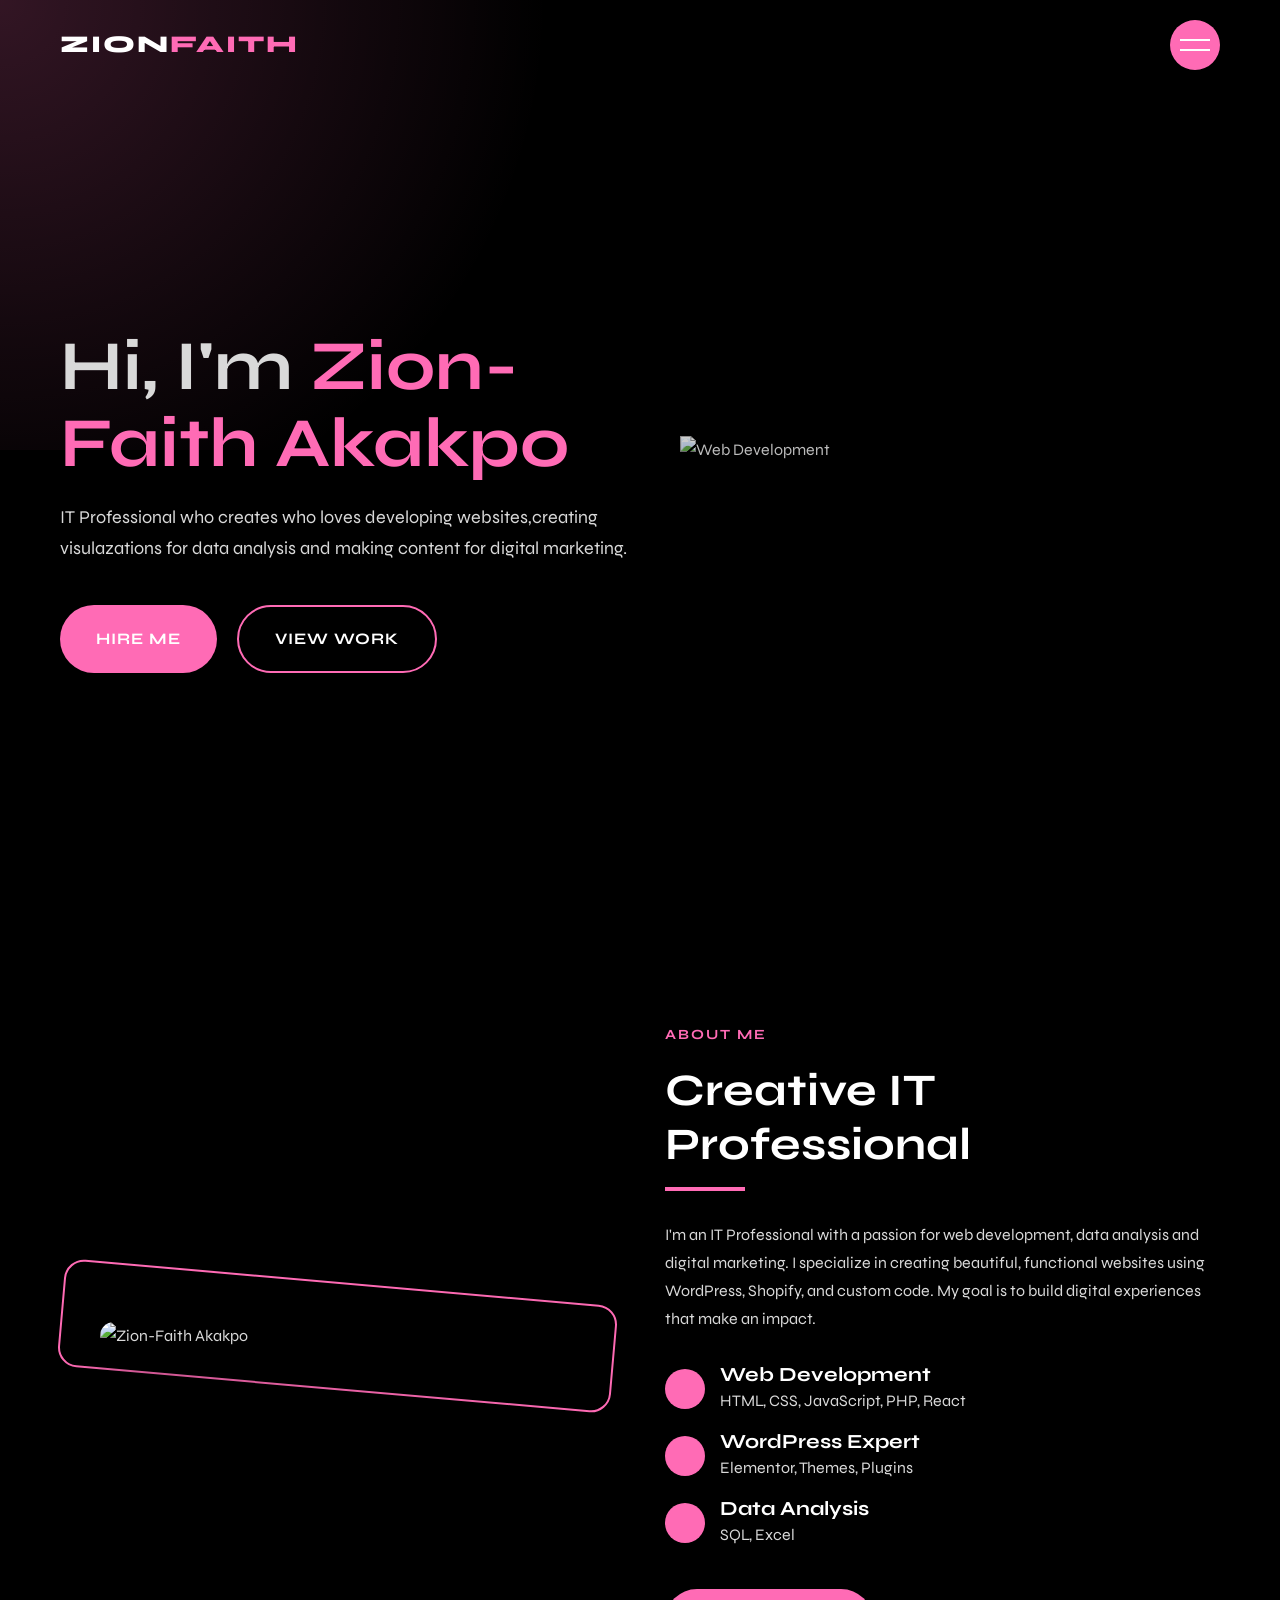
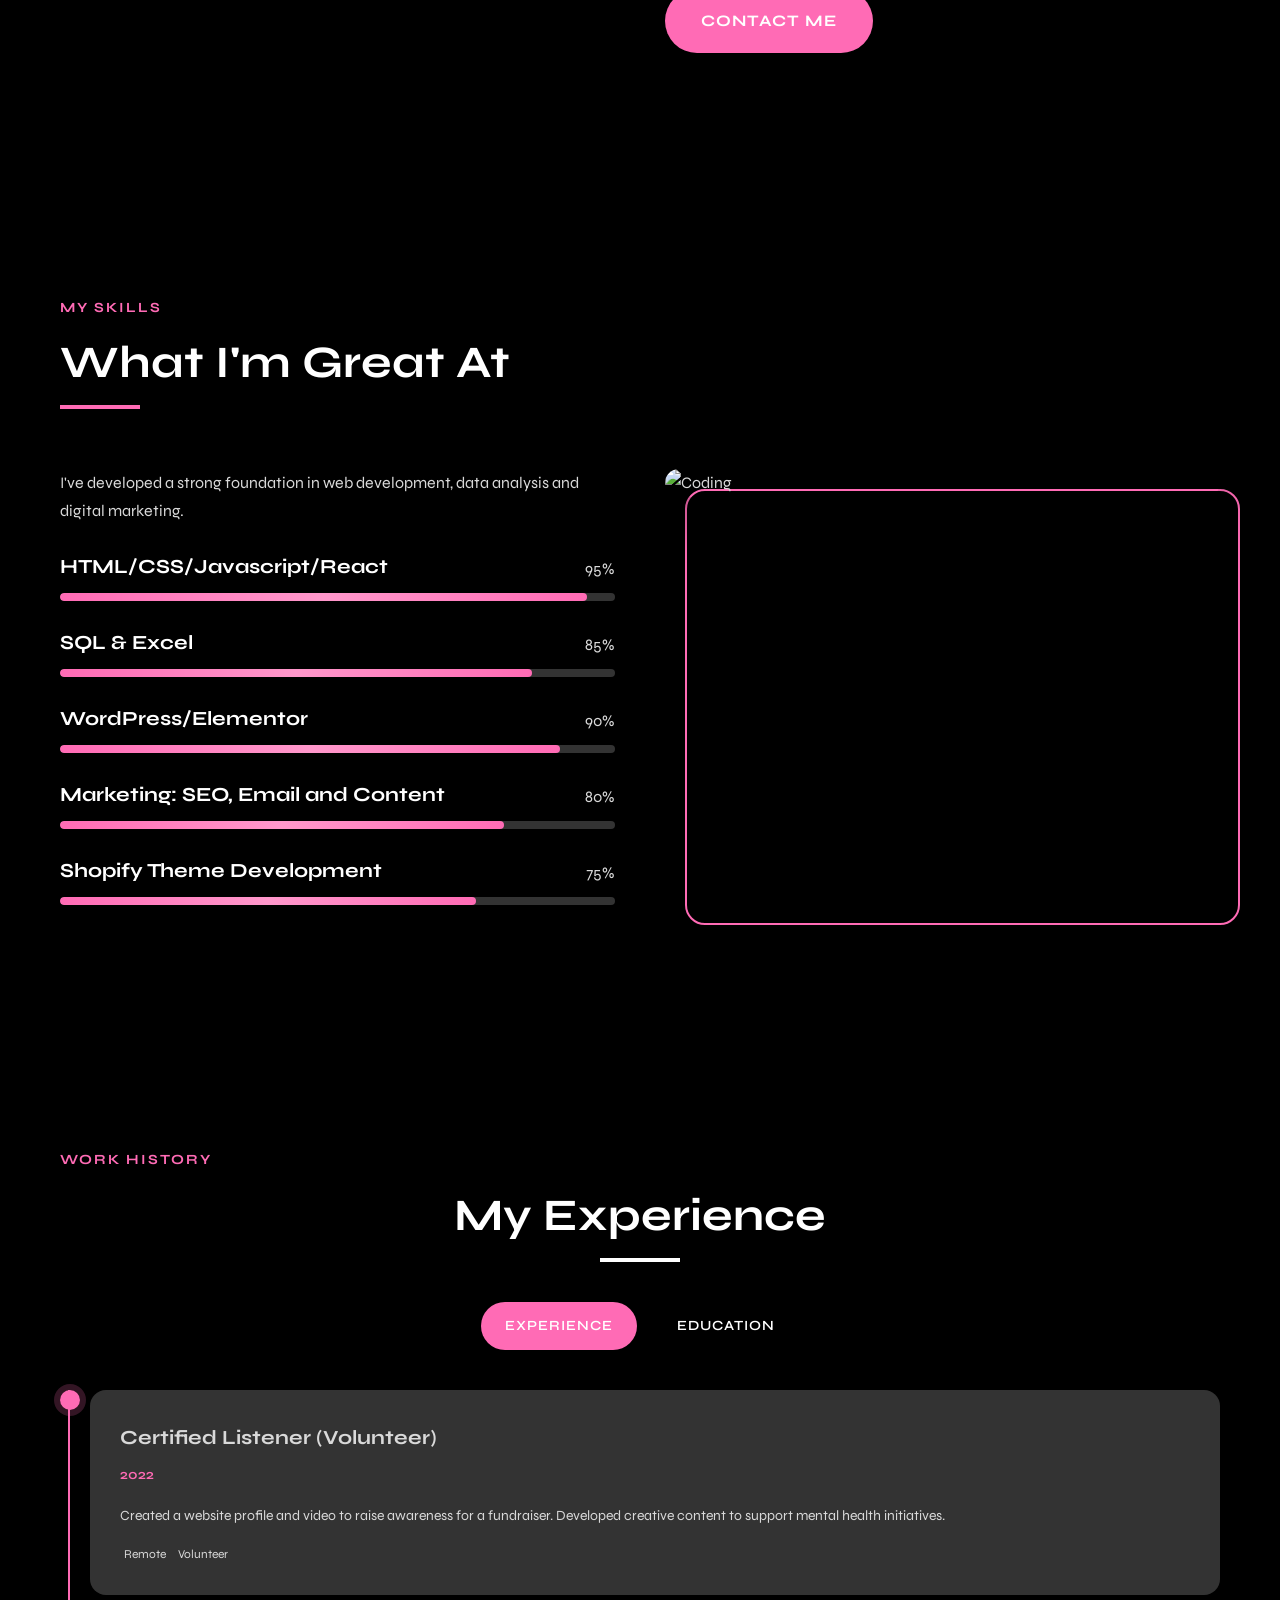
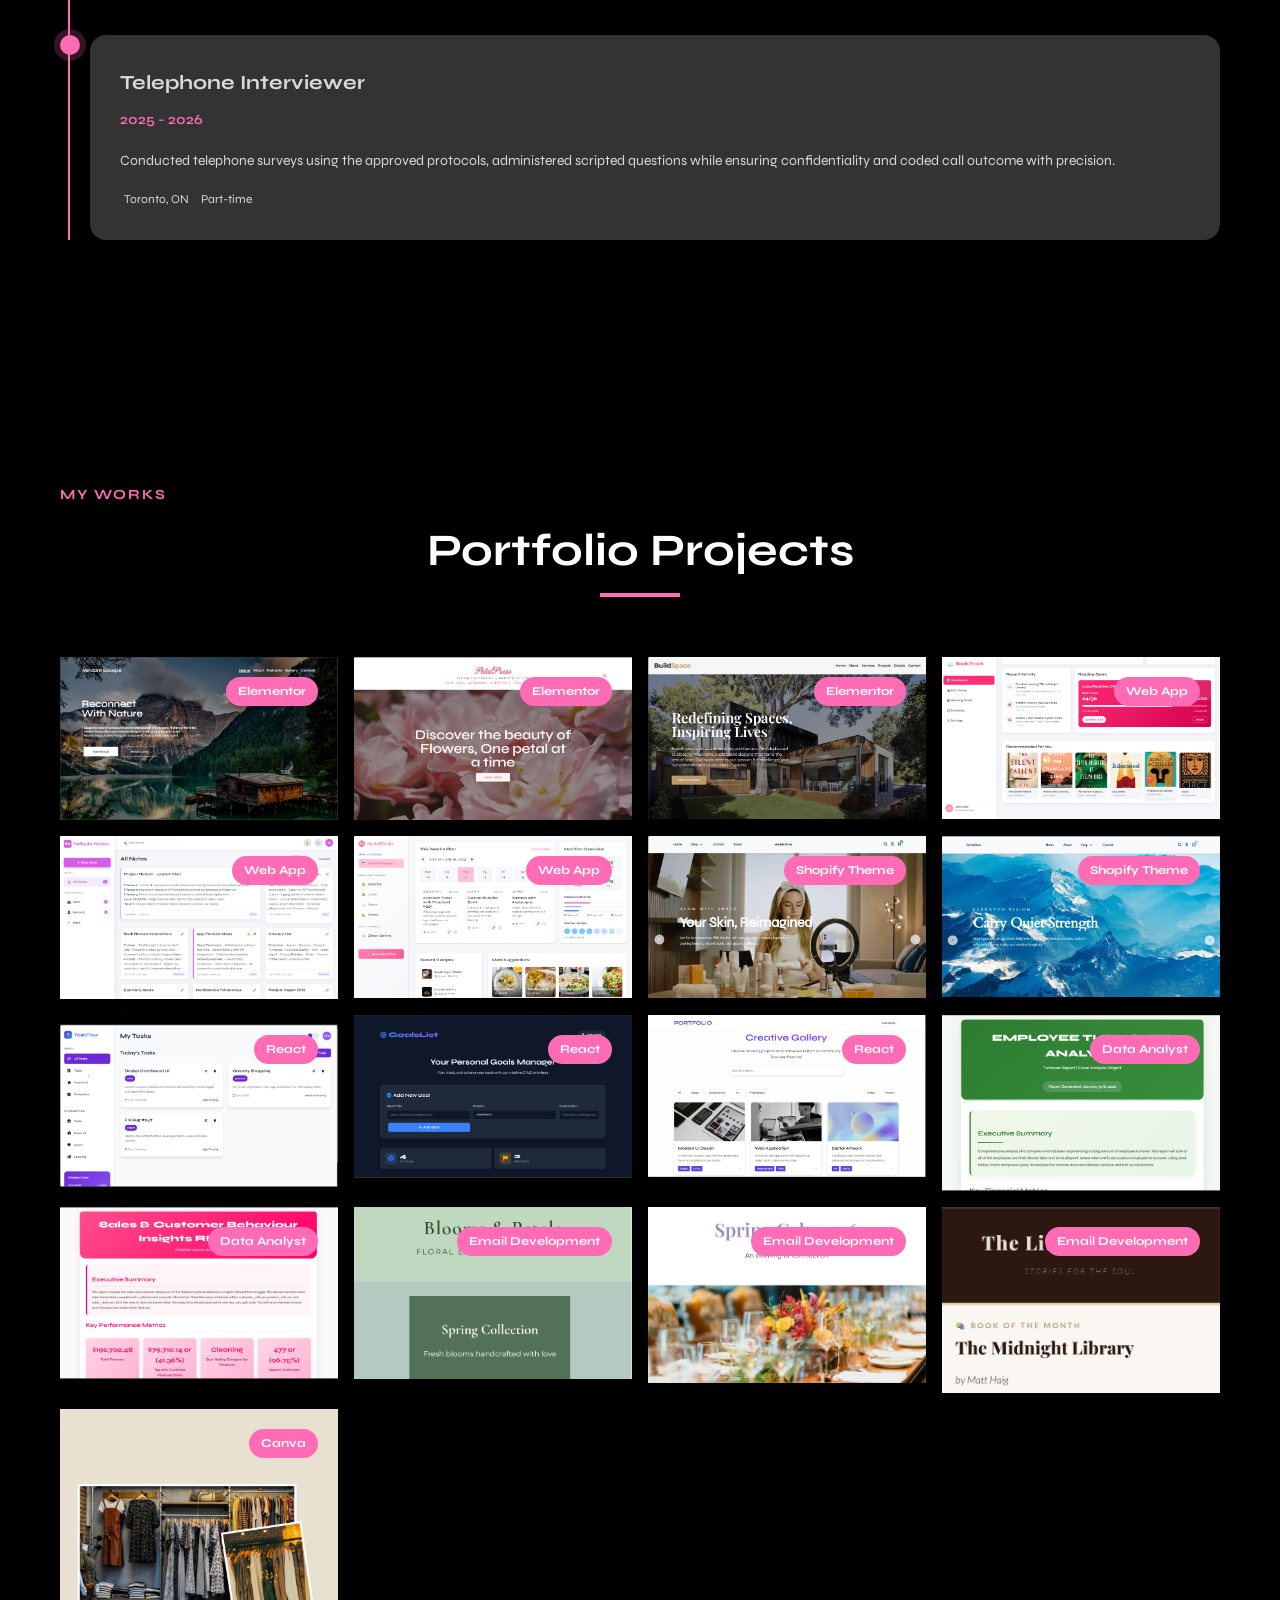
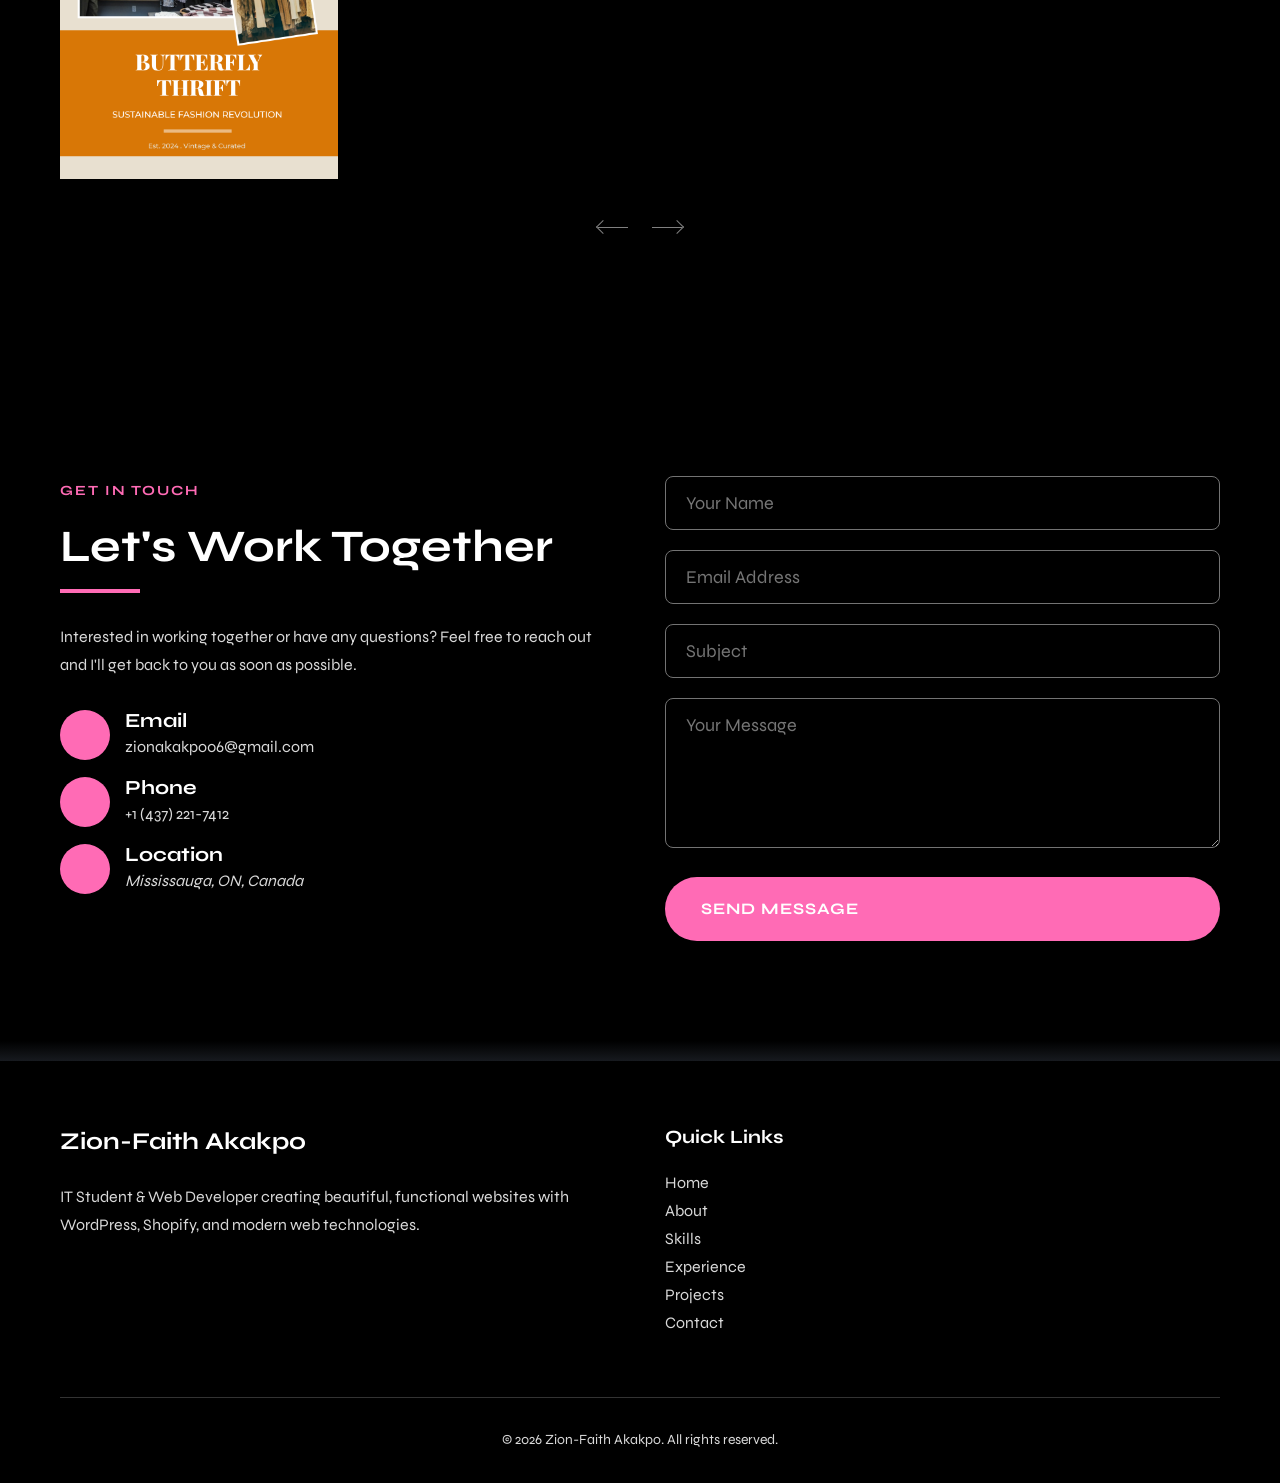
==== commit d4e68110: "adding a new project" ====
--- a/index.html
+++ b/index.html
@@ -544,6 +544,22 @@
                   <a href="https://literaryledger.netlify.app/" class="layer-link" aria-label="More about FitTrack project">
                      <div class="card-content">
                     <h3 class="h3 card-title">Literary Ledger</h3>
+                  </div>
+                  </a>
+                </div>
+              </li>
+
+                 <li class="slider-item">
+                <div class="portfolio-card">
+                  <span class="card-badge">Canva</span>
+                  <div class="img-holder" style="--width: 600; --height: 400;">
+                    <img src="images/Poster1.png" width="600" height="400" loading="lazy" alt="Fitness App" class="img-cover">
+                  </div>
+
+                 
+                  <a href="https://literaryledger.netlify.app/" class="layer-link" aria-label="More about FitTrack project">
+                     <div class="card-content">
+                    <h3 class="h3 card-title">Butterfly Thrift</h3>
                   </div>
                   </a>
                 </div>
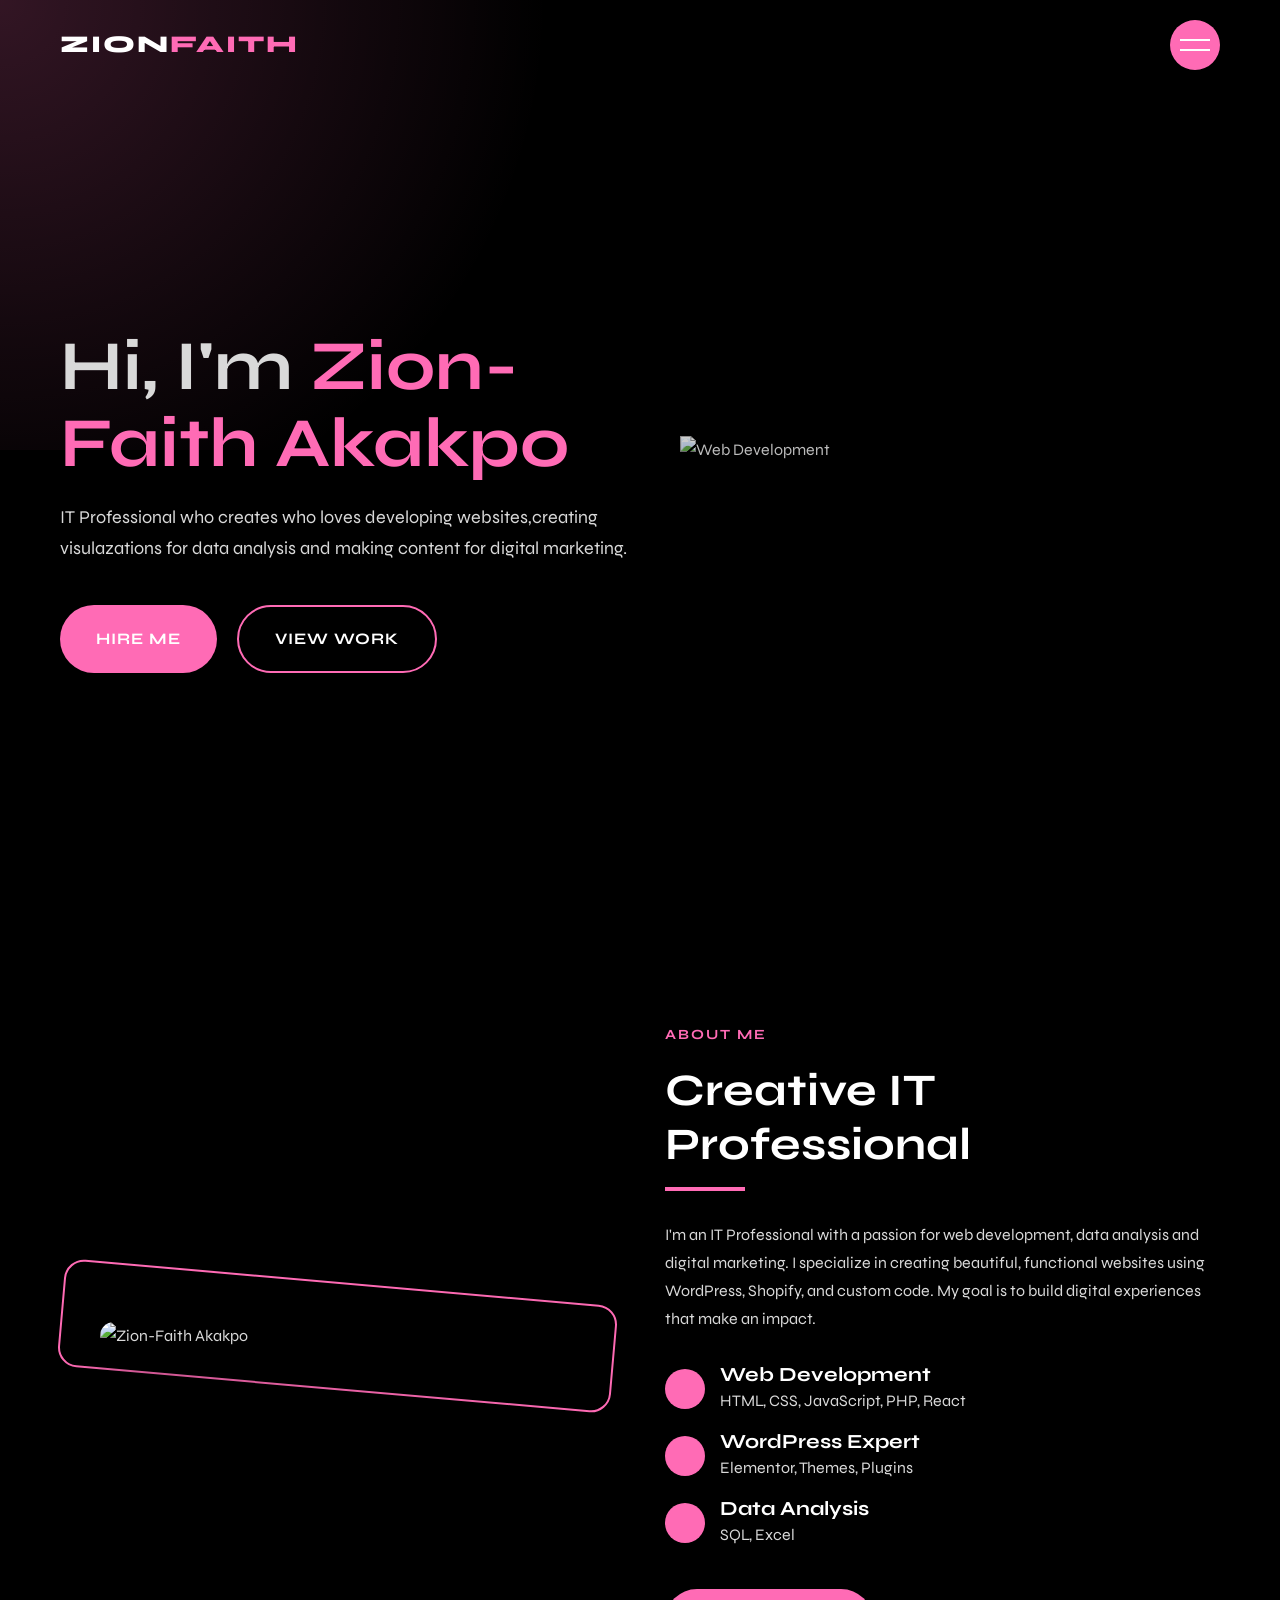
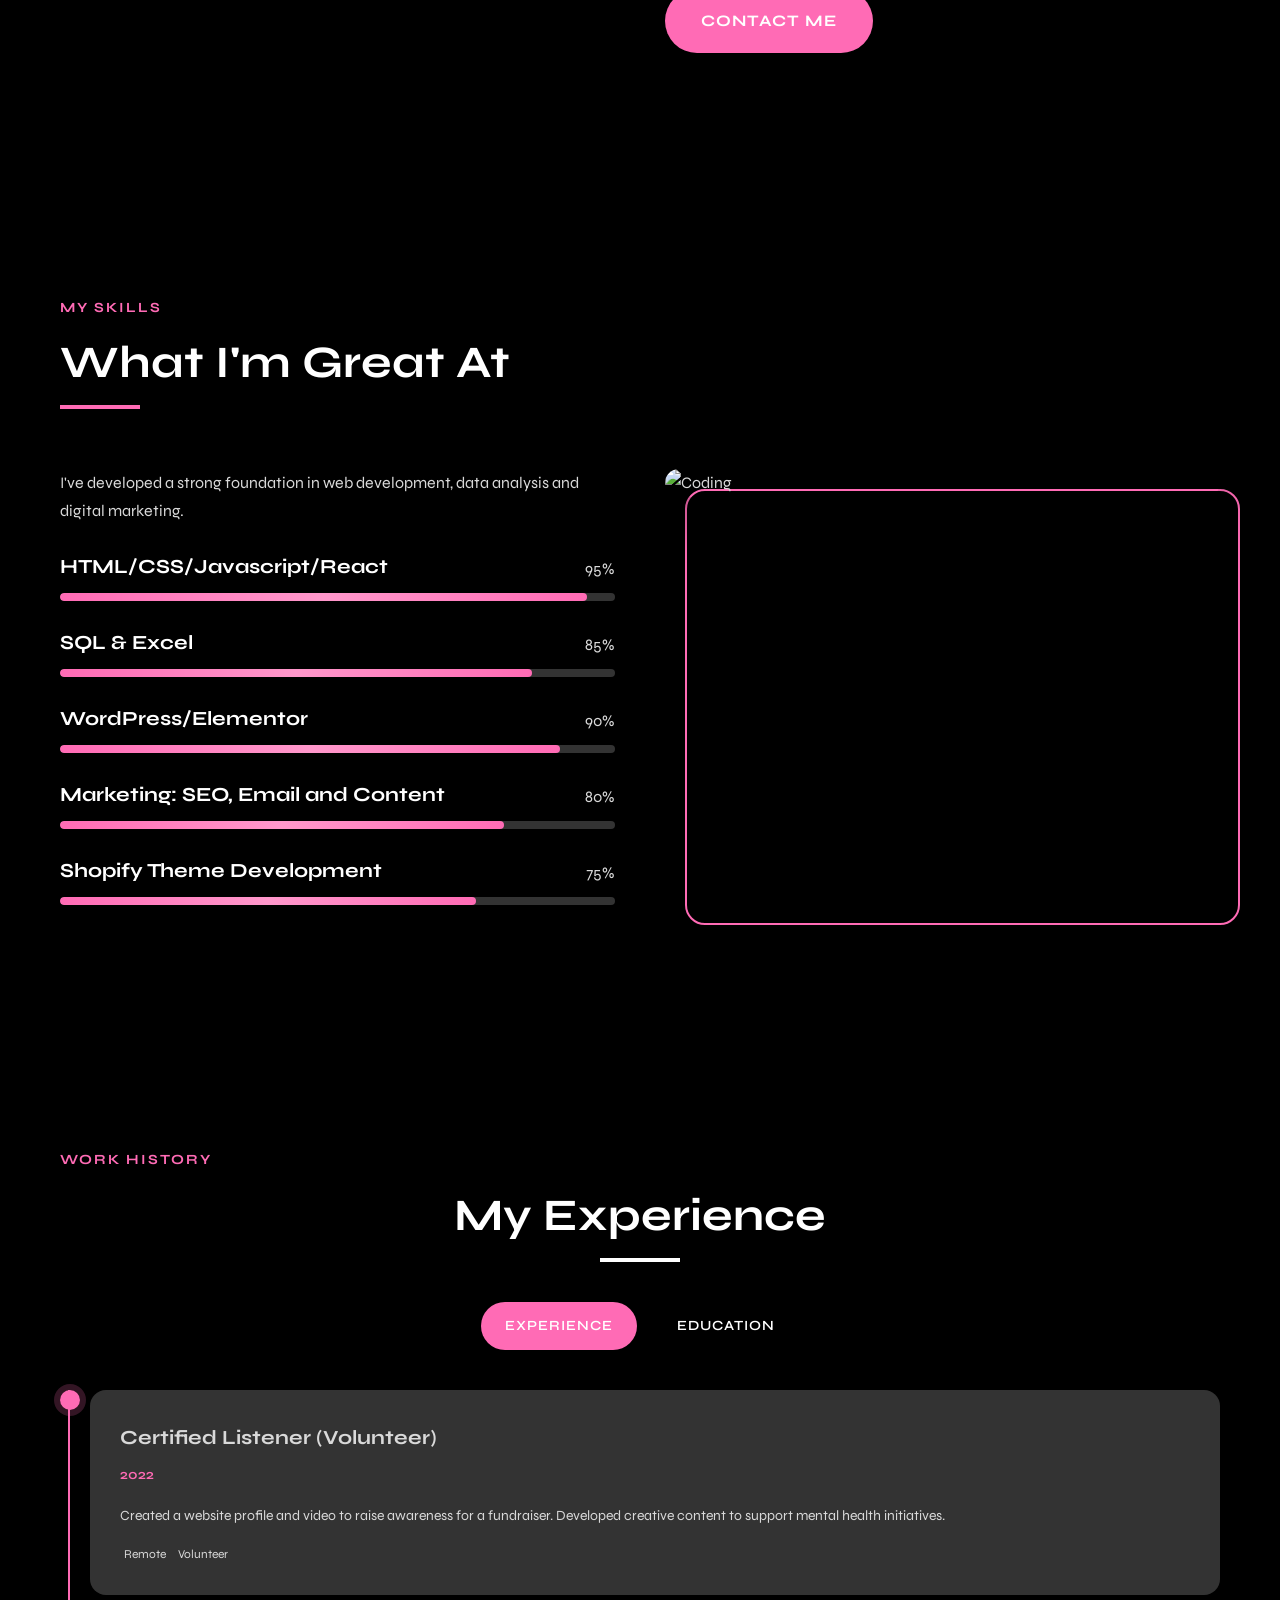
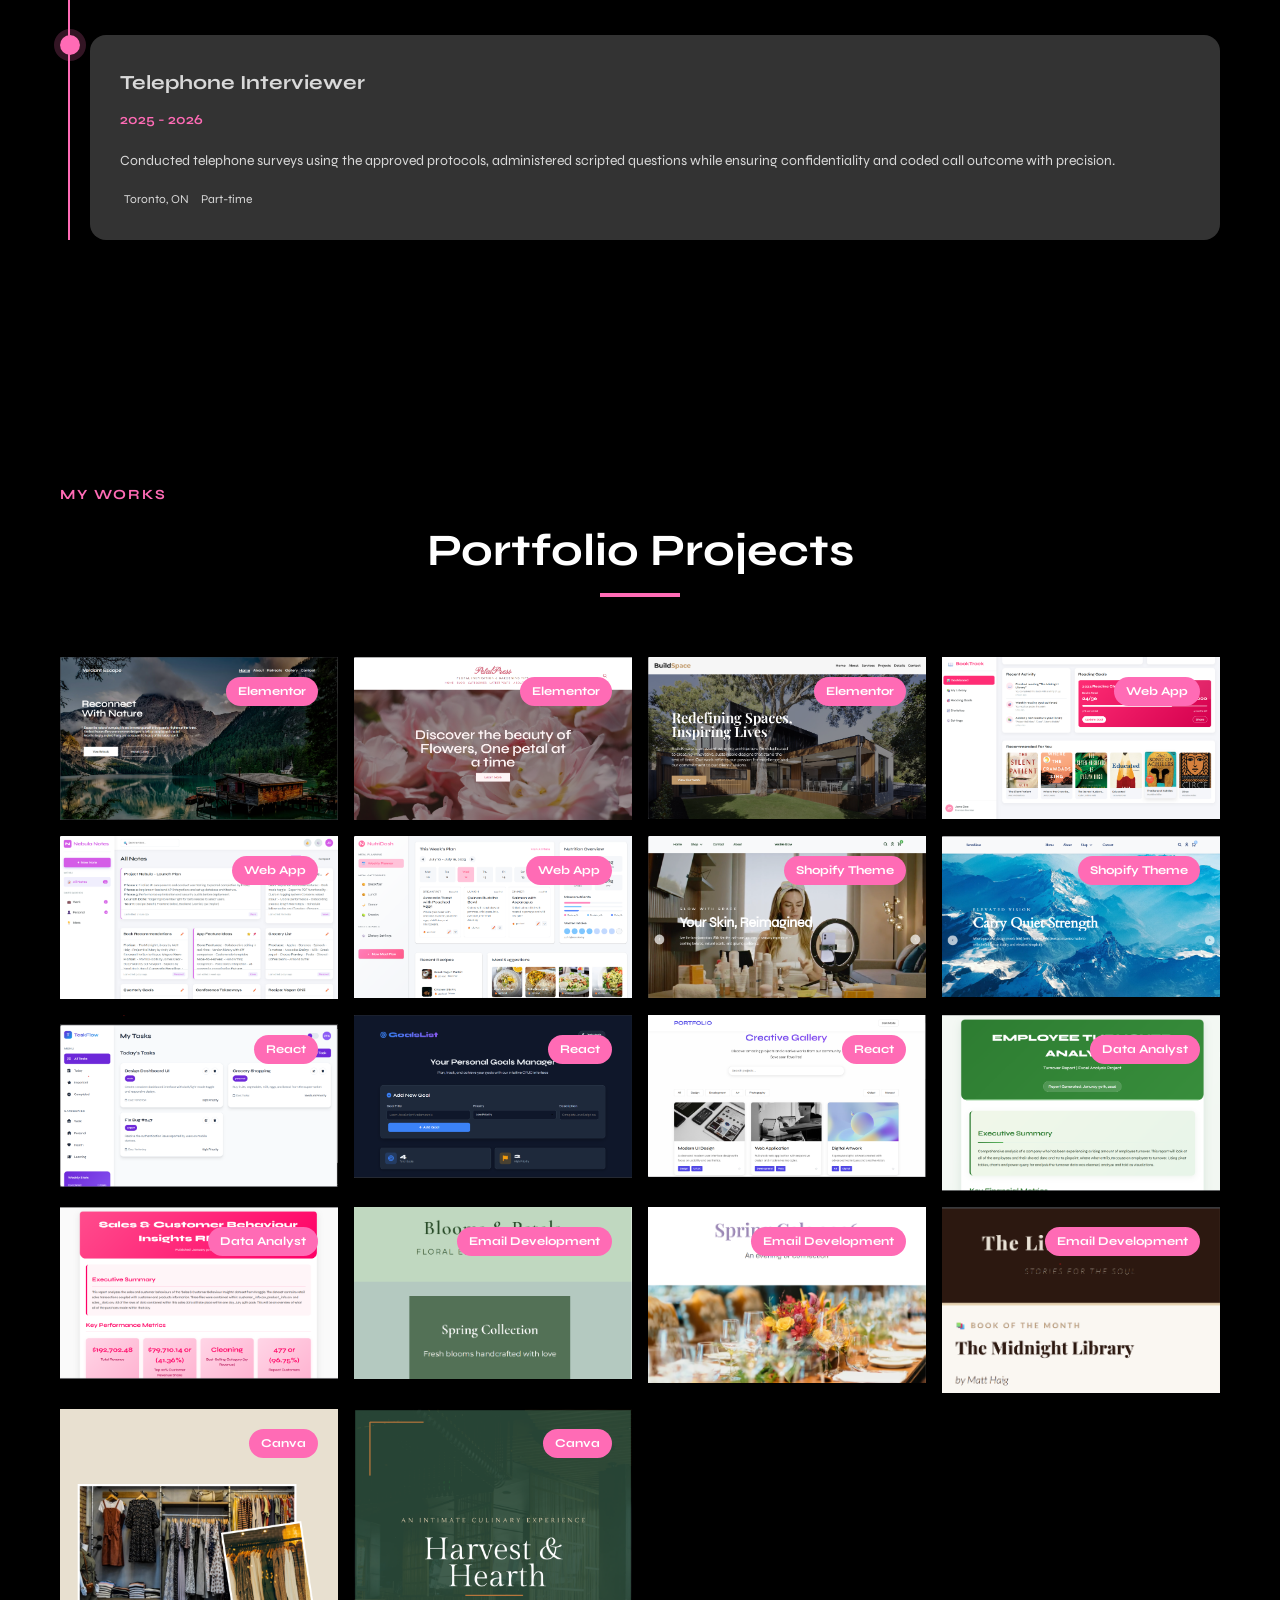
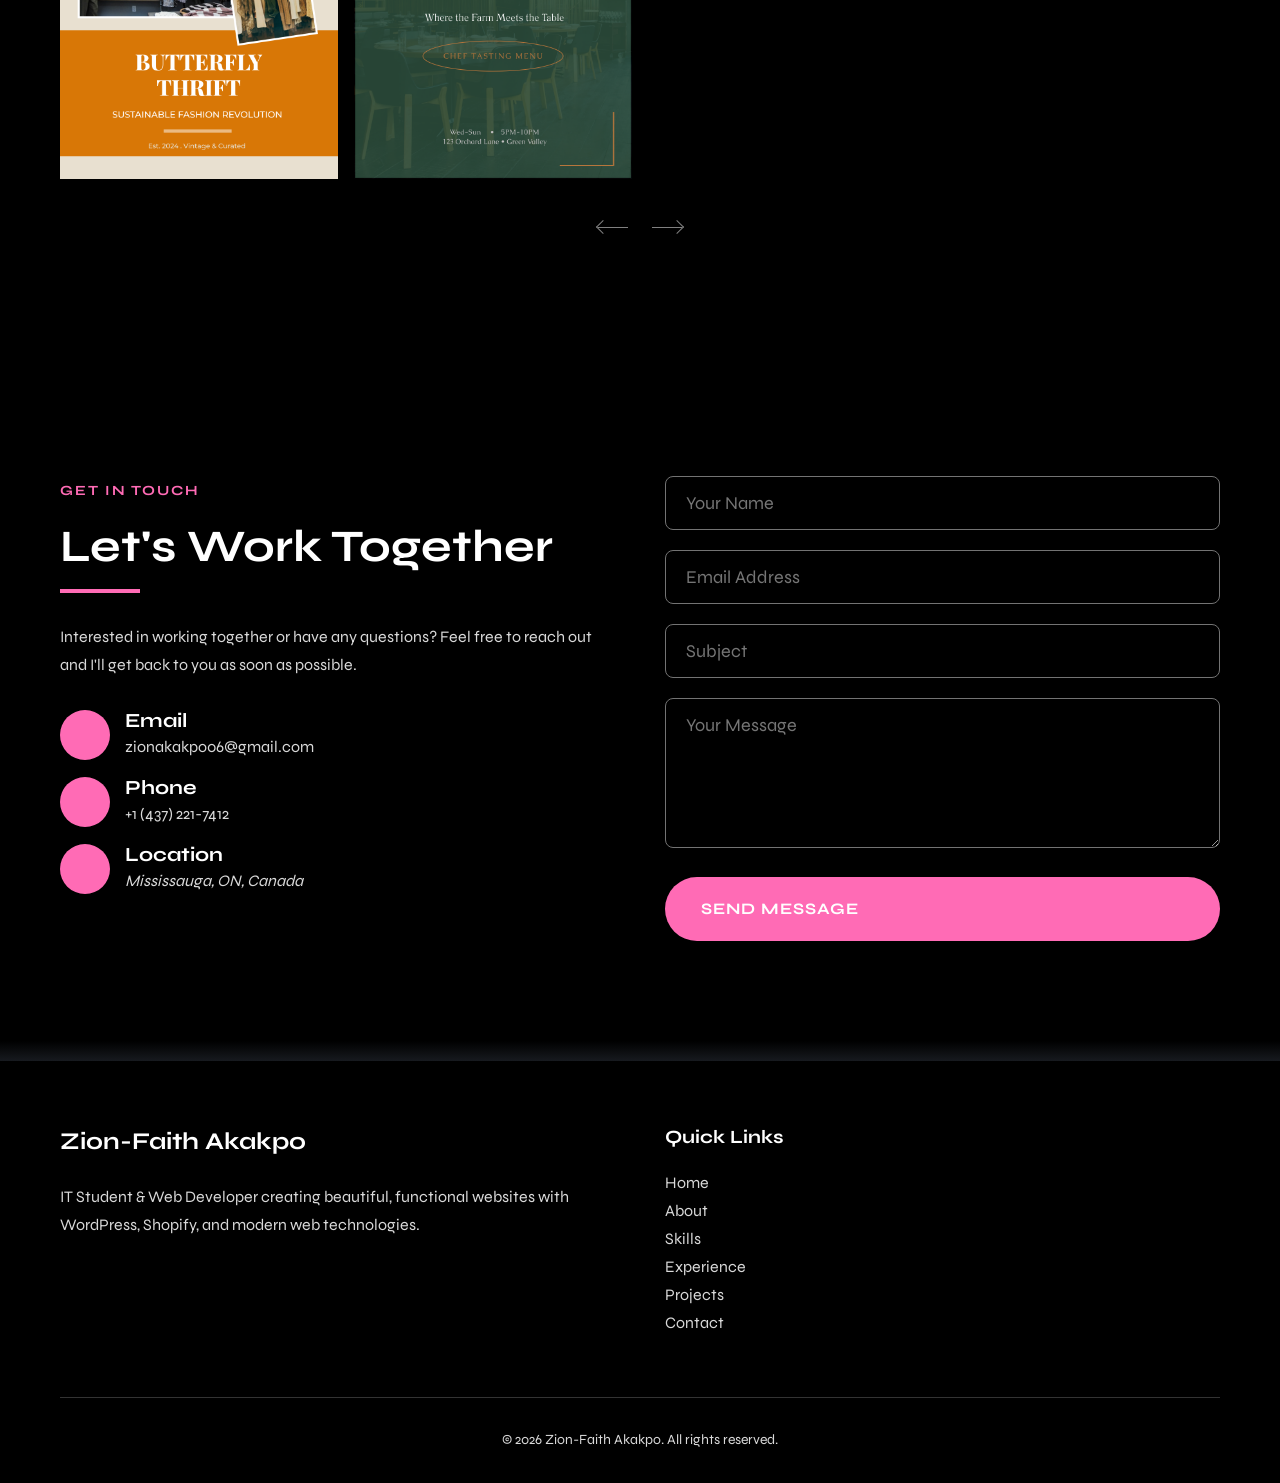
==== commit b6ae7aa5: "Add a new canva project & image" ====
--- a/index.html
+++ b/index.html
@@ -272,6 +272,7 @@
 
             <ul class="slider-container" data-slider-container>
 
+              <!-- ELementor -->
               <li class="slider-item">
                 <div class="portfolio-card">
                   <span class="card-badge">Elementor</span>
@@ -322,6 +323,7 @@
                   </a>
                 </div>
               </li>
+              <!-- Web App -->
 
                 <li class="slider-item">
                 <div class="portfolio-card">
@@ -374,6 +376,7 @@
                 </div>
               </li>
 
+              <!-- Shopify -->
                <li class="slider-item">
                 <div class="portfolio-card">
                   <span class="card-badge">Shopify Theme</span>
@@ -500,6 +503,7 @@
                   </a>
                 </div>
               </li>
+              <!-- Email Dev -->
 
                 <li class="slider-item">
                 <div class="portfolio-card">
@@ -548,8 +552,9 @@
                   </a>
                 </div>
               </li>
-
-                 <li class="slider-item">
+              <!-- canvas -->
+
+               <li class="slider-item">
                 <div class="portfolio-card">
                   <span class="card-badge">Canva</span>
                   <div class="img-holder" style="--width: 600; --height: 400;">
@@ -557,9 +562,24 @@
                   </div>
 
                  
-                  <a href="https://literaryledger.netlify.app/" class="layer-link" aria-label="More about FitTrack project">
+                  <a href="https://butterflythrift.netlify.app/" class="layer-link" aria-label="More about FitTrack project">
                      <div class="card-content">
                     <h3 class="h3 card-title">Butterfly Thrift</h3>
+                  </div>
+                  </a>
+                </div>
+              </li>
+
+               <li class="slider-item">
+                <div class="portfolio-card">
+                  <span class="card-badge">Canva</span>
+                  <div class="img-holder" style="--width: 600; --height: 400;">
+                    <img src="images/Poster3.png" width="600" height="400" loading="lazy" alt="Fitness App" class="img-cover">
+                  </div>
+                 
+                  <a href="https://hearthandharvest.netlify.app/" class="layer-link" aria-label="More about FitTrack project">
+                     <div class="card-content">
+                    <h3 class="h3 card-title">Hearth & Harvest</h3>
                   </div>
                   </a>
                 </div>
